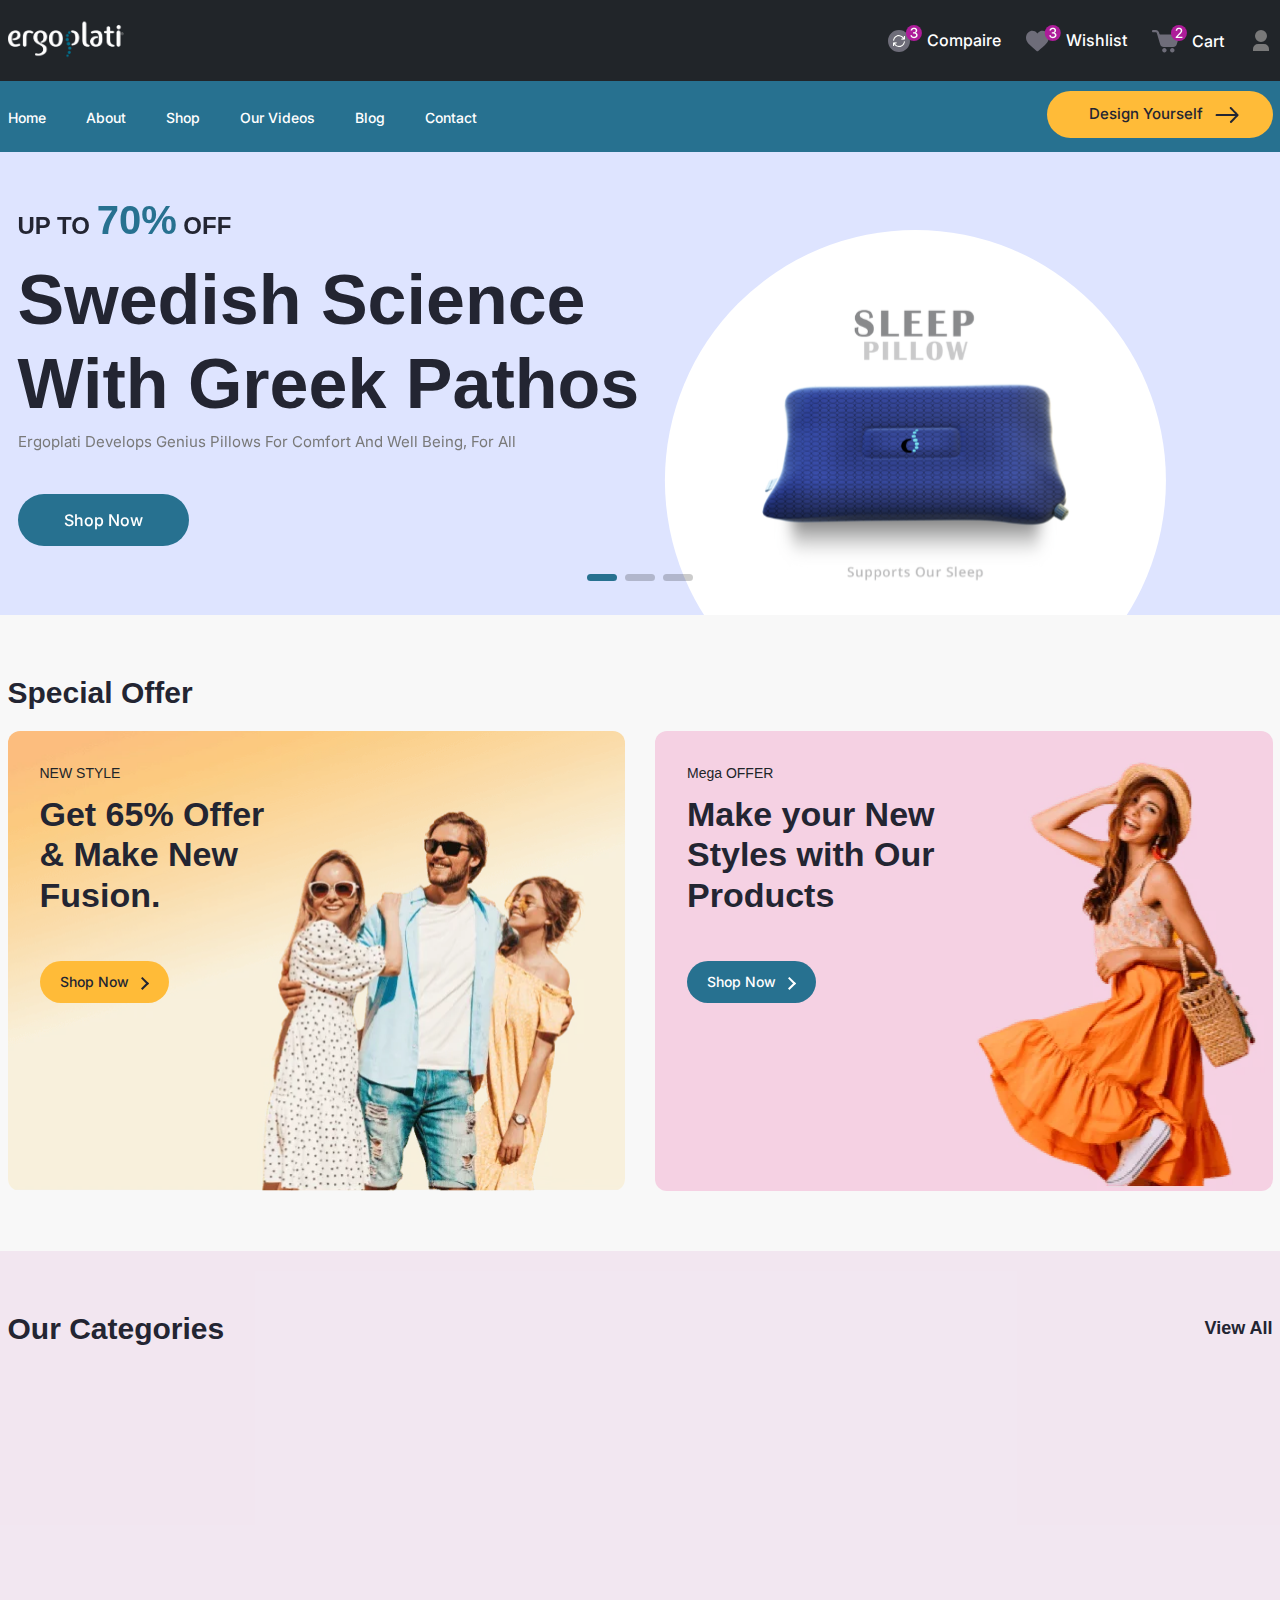
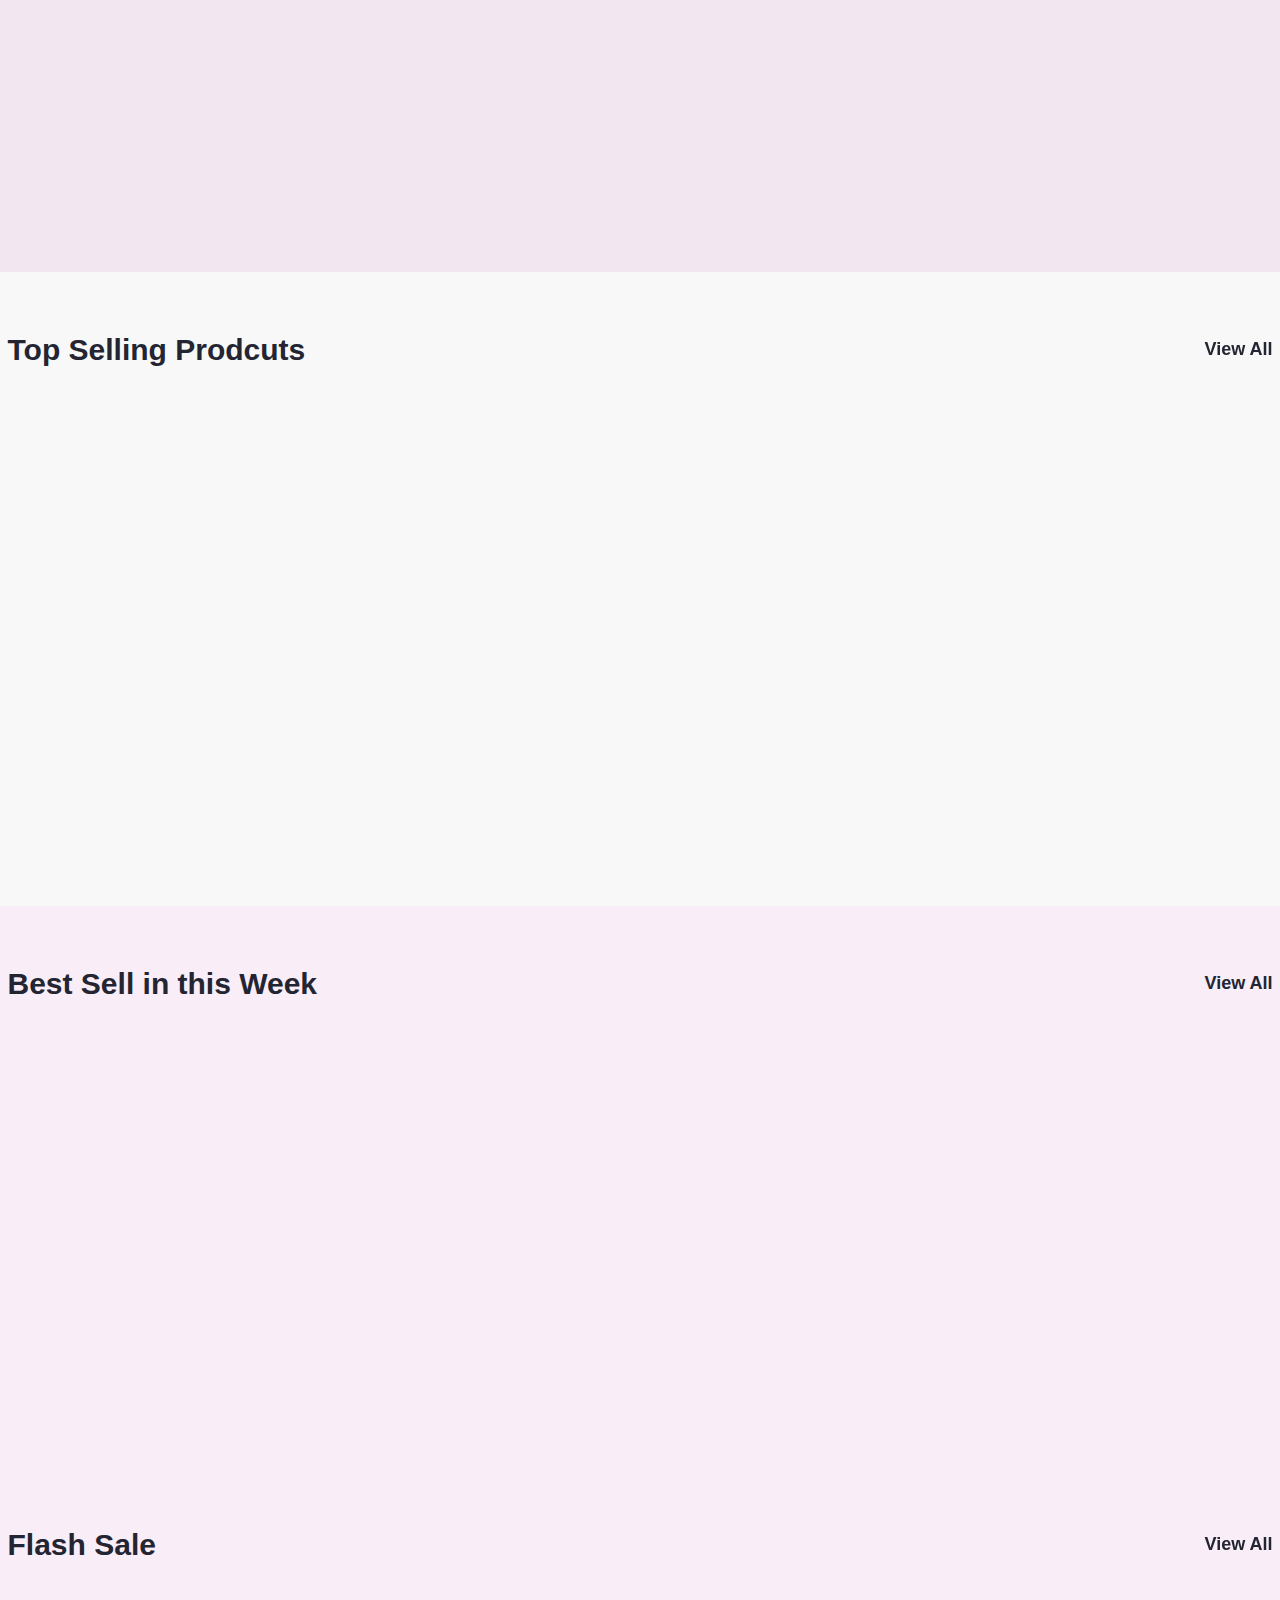
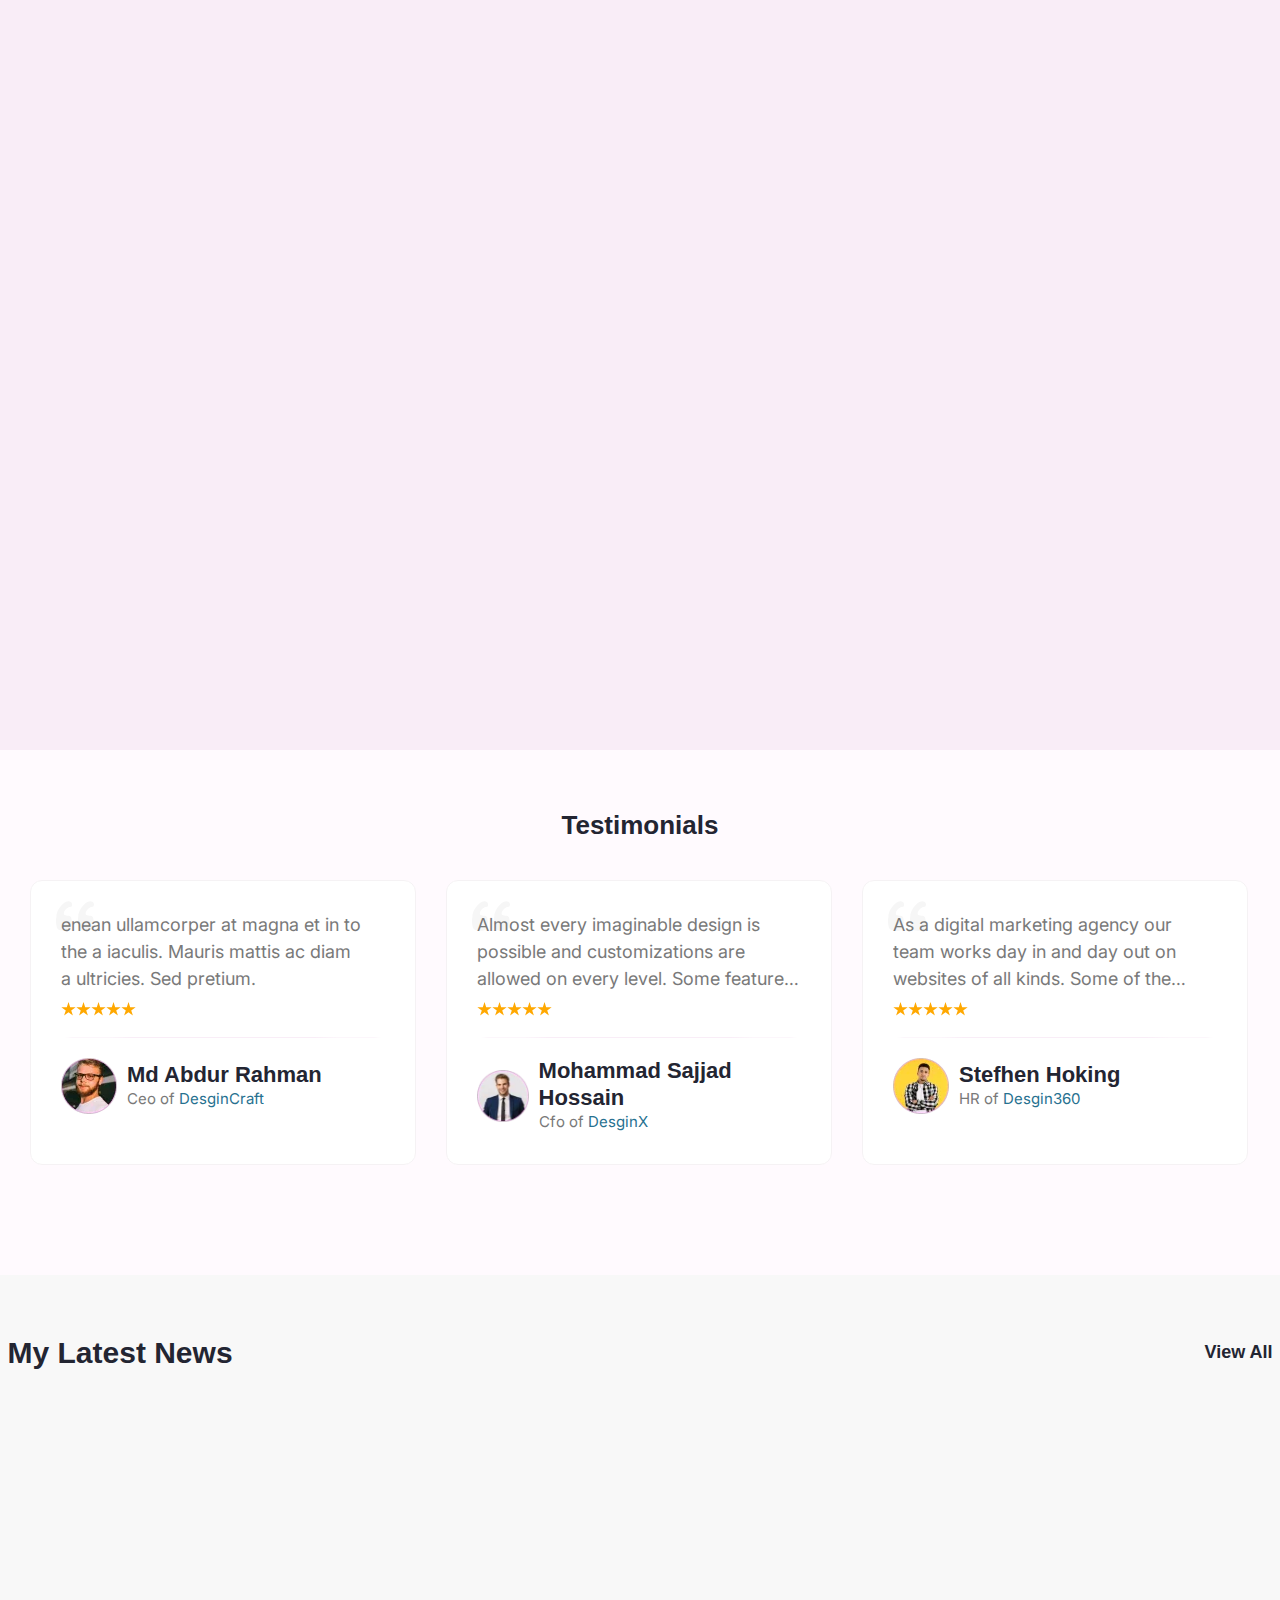
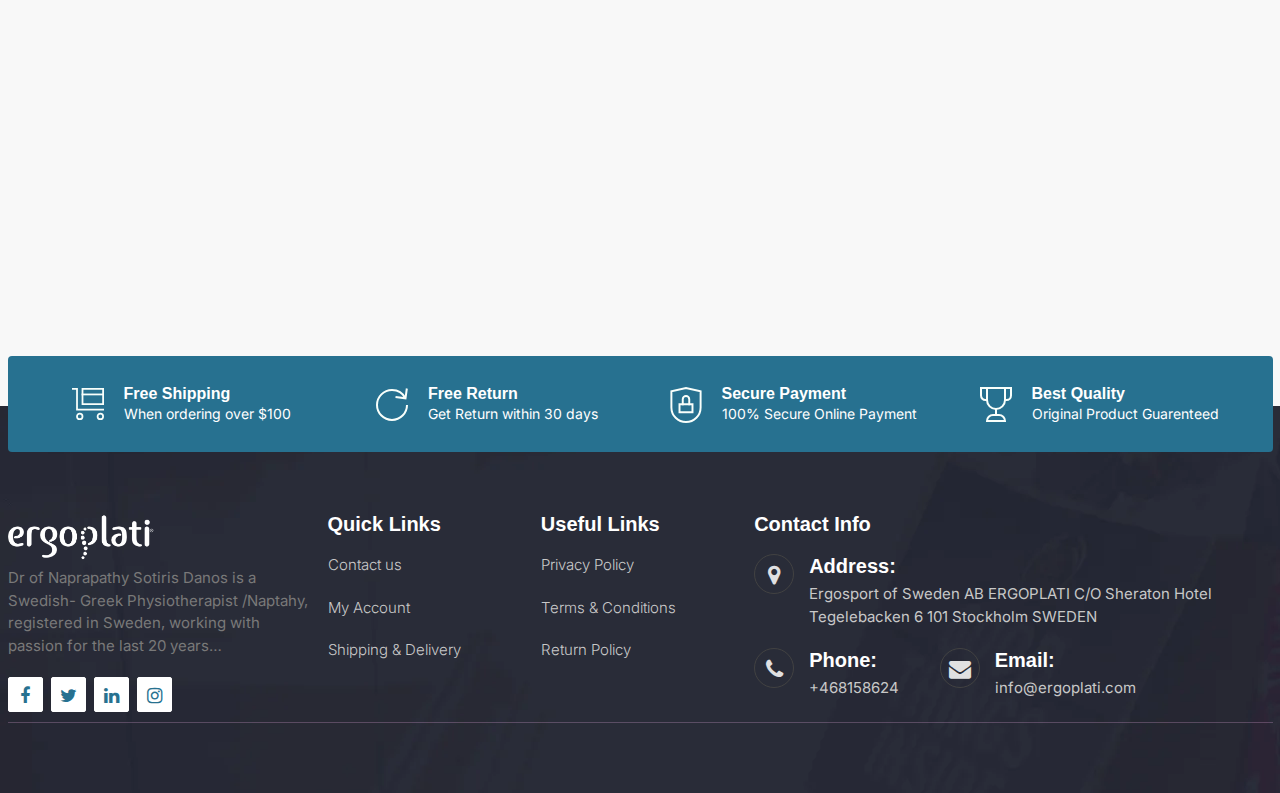
==== index.html @ ab67e292 "project setup" ====
<!doctype html>
<html lang="en">

<head>
    <meta charset="utf-8">
    <meta name="keywords">
    <meta name="viewport" content="width=device-width, initial-scale=1">
    <!-- <link rel="icon" href="assets/images/homepage-one/icon.png"> -->

    <title>Ergoplati</title>
    <link rel="stylesheet" href="https://cdnjs.cloudflare.com/ajax/libs/font-awesome/4.7.0/css/font-awesome.min.css">
    <link rel="stylesheet" href="css/swiper10-bundle.min.css">

    <link rel="stylesheet" href="css/bootstrap-5.3.2.min.css">

    <link rel="stylesheet" href="css/nouislider.min.css">

    <link rel="stylesheet" href="css/aos-3.0.0.css">

    <link rel="stylesheet" href="css/style.css">
</head>

<body>

    <header id="header" class="header">
        <!-- <div class="header-top-section">
            <div class="container">
                <div class="header-top">
                    <div class="header-profile">
                        <a href="javascript:void()"><span>Account</span></a>
                        <a href="order.html"><span>Track Order</span></a>
                        <a href="faq.html"><span>Support</span></a>
                    </div>
                    <div class="header-contact d-none d-lg-block">
                        <a href="#">
                            <span>Need help? Call us:</span>
                            <span class="contact-number">+ 00645 4568</span>
                        </a>
                    </div>
                </div>
            </div>
        </div> -->
        <div class="header-center-section d-none d-lg-block bg-dark">
            <div class="container">
                <div class="header-center">
                    <div class="logo">
                        <a href="index.html">
                            <img src="assets/images/logos/Ergoplati_logo.png" height="40px" alt="logo">
                        </a>
                    </div>
                    <div class="header-cart-items">
                        <div class="header-compaire">
                            <a href="javascript:void()" class="cart-item">
                                <span>
                                    <svg width="34" height="27" viewBox="0 0 34 27" fill="none"
                                        xmlns="../../../www.w3.org/2000/svg.html">
                                        <path
                                            d="M22 16.0094C21.997 22.0881 17.0653 27.007 10.9802 27C4.90444 26.9931 -0.00941233 22.0569 1.3538e-05 15.9688C0.00943941 9.89602 4.95157 4.98663 11.0422 5.00003C17.0961 5.01342 22.003 9.94315 22 16.0094ZM6.16553 15.7812C6.40365 12.6236 8.72192 11.2861 10.5868 11.1993C12.3305 11.1179 14.4529 12.3353 14.7465 13.6143C14.2425 13.6143 13.7459 13.6143 13.2429 13.6143C13.2429 14.0241 13.2429 14.3986 13.2429 14.7975C14.308 14.7975 15.3374 14.8064 16.3668 14.793C16.7805 14.7876 17.0102 14.5291 17.0147 14.1005C17.0221 13.3414 17.0172 12.5824 17.0172 11.8234C17.0172 11.558 17.0172 11.2925 17.0172 11.0311C16.5836 11.0311 16.2165 11.0311 15.7908 11.0311C15.7908 11.6046 15.7908 12.1572 15.7908 12.7937C13.9379 10.0444 10.8447 9.4545 8.48578 10.4824C6.21811 11.4706 4.90792 13.847 5.04682 15.7817C5.40997 15.7812 5.77609 15.7812 6.16553 15.7812ZM15.8191 16.2178C15.7581 17.4576 15.3498 18.547 14.4742 19.4286C13.5976 20.3111 12.5265 20.772 11.2858 20.8008C9.57472 20.8405 7.568 19.6424 7.2495 18.3892C7.75403 18.3892 8.25013 18.3892 8.76012 18.3892C8.76012 17.9809 8.76012 17.6064 8.76012 17.2041C7.68458 17.2041 6.64178 17.1921 5.59997 17.21C5.19962 17.2169 5.00069 17.4839 4.99771 17.9442C4.99176 18.803 4.99573 19.6612 4.99573 20.52C4.99573 20.6698 4.99573 20.8196 4.99573 20.964C5.4318 20.964 5.79692 20.964 6.20224 20.964C6.20224 20.3895 6.20224 19.8418 6.20224 19.1686C7.07984 20.4912 8.16976 21.3465 9.58216 21.7617C11.0184 22.1839 12.4114 22.0494 13.7548 21.4035C15.8191 20.4113 17.0946 18.1466 16.9507 16.2178C16.5861 16.2178 16.2209 16.2178 15.8191 16.2178Z"
                                            fill="#6E6D79" />
                                        <path
                                            d="M6.16568 15.7814C5.77624 15.7814 5.41062 15.7814 5.04648 15.7814C4.90757 13.8471 6.21777 11.4703 8.48543 10.482C10.8444 9.45411 13.9376 10.044 15.7905 12.7934C15.7905 12.1569 15.7905 11.6042 15.7905 11.0307C16.2161 11.0307 16.5833 11.0307 17.0168 11.0307C17.0168 11.2917 17.0168 11.5571 17.0168 11.823C17.0168 12.582 17.0218 13.341 17.0144 14.1001C17.0104 14.5287 16.7802 14.7877 16.3665 14.7926C15.3371 14.8055 14.3076 14.7971 13.2425 14.7971C13.2425 14.3982 13.2425 14.0237 13.2425 13.6139C13.7451 13.6139 14.2417 13.6139 14.7462 13.6139C14.4525 12.3355 12.3302 11.118 10.5864 11.1989C8.72207 11.2862 6.4038 12.6237 6.16568 15.7814Z"
                                            fill="white" />
                                        <path
                                            d="M15.8191 16.2178C16.2209 16.2178 16.5865 16.2178 16.9502 16.2178C17.094 18.1466 15.8186 20.4108 13.7543 21.4035C12.4109 22.0494 11.0178 22.1834 9.58161 21.7617C8.16971 21.3469 7.07978 20.4912 6.20169 19.1686C6.20169 19.8418 6.20169 20.3895 6.20169 20.9639C5.79687 20.9639 5.43125 20.9639 4.99518 20.9639C4.99518 20.8201 4.99518 20.6703 4.99518 20.5199C4.99518 19.6612 4.99121 18.8029 4.99716 17.9442C5.00014 17.4838 5.19907 17.2169 5.59943 17.21C6.64173 17.1916 7.68403 17.204 8.75957 17.204C8.75957 17.6064 8.75957 17.9809 8.75957 18.3892C8.25008 18.3892 7.75348 18.3892 7.24895 18.3892C7.56794 19.6428 9.57466 20.8404 11.2852 20.8007C12.526 20.772 13.597 20.3111 14.4736 19.4285C15.3492 18.547 15.758 17.457 15.8191 16.2178Z"
                                            fill="white" />
                                        <circle cx="25.9322" cy="8" r="8" fill="#AE1C9A" />
                                        <path
                                            d="M26.012 13.1392C25.3292 13.1392 24.7194 13.0215 24.1825 12.7862C23.6488 12.5509 23.2263 12.2244 22.9147 11.8068C22.6065 11.3859 22.4407 10.8987 22.4175 10.3452H23.9786C23.9985 10.6468 24.0996 10.9086 24.2819 11.1307C24.4675 11.3494 24.7094 11.5185 25.0077 11.6378C25.306 11.7571 25.6375 11.8168 26.0021 11.8168C26.4031 11.8168 26.7577 11.7472 27.066 11.608C27.3775 11.4687 27.6211 11.2749 27.7968 11.0263C27.9725 10.7744 28.0603 10.4844 28.0603 10.1562C28.0603 9.81487 27.9725 9.51491 27.7968 9.25639C27.6245 8.99455 27.3709 8.78906 27.0361 8.63991C26.7047 8.49077 26.3037 8.41619 25.833 8.41619H24.9729V7.16335H25.833C26.2109 7.16335 26.5423 7.09541 26.8273 6.95952C27.1157 6.82363 27.3411 6.63471 27.5035 6.39276C27.6659 6.14749 27.7471 5.8608 27.7471 5.53267C27.7471 5.2178 27.6758 4.94437 27.5333 4.71236C27.3941 4.47704 27.1952 4.29309 26.9367 4.16051C26.6815 4.02794 26.3799 3.96165 26.0319 3.96165C25.7004 3.96165 25.3906 4.02296 25.1022 4.1456C24.8172 4.26491 24.5852 4.43726 24.4062 4.66264C24.2272 4.88471 24.1311 5.15151 24.1178 5.46307H22.6313C22.6479 4.91288 22.8103 4.42898 23.1185 4.01136C23.4301 3.59375 23.8411 3.26728 24.3515 3.03196C24.8619 2.79664 25.4287 2.67898 26.0518 2.67898C26.7047 2.67898 27.2682 2.80658 27.7421 3.06179C28.2194 3.31368 28.5873 3.65009 28.8458 4.07102C29.1076 4.49195 29.2369 4.95265 29.2336 5.45312C29.2369 6.0232 29.0778 6.5071 28.7563 6.90483C28.4381 7.30256 28.0139 7.56937 27.4836 7.70526V7.7848C28.1597 7.88755 28.6834 8.15601 29.0546 8.5902C29.4291 9.02438 29.6147 9.56297 29.6114 10.206C29.6147 10.7661 29.459 11.2682 29.1441 11.7124C28.8326 12.1565 28.4067 12.5062 27.8664 12.7614C27.3262 13.0133 26.708 13.1392 26.012 13.1392Z"
                                            fill="#F9FFFB" />
                                    </svg>
                                </span>
                                <span class="cart-text ">
                                    Compaire
                                </span>
                            </a>
                        </div>
                        <div class="header-favourite">
                            <a href="javascript:void()" class="cart-item">
                                <span>
                                    <svg width="35" height="27" viewBox="0 0 35 27" fill="none"
                                        xmlns="../../../www.w3.org/2000/svg.html">
                                        <path
                                            d="M11.4047 8.54989C11.6187 8.30247 11.8069 8.07783 12.0027 7.86001C15.0697 4.45162 20.3879 5.51717 22.1581 9.60443C23.4189 12.5161 22.8485 15.213 20.9965 17.6962C19.6524 19.498 17.95 20.9437 16.2722 22.4108C15.0307 23.4964 13.774 24.5642 12.5246 25.6408C11.6986 26.3523 11.1108 26.3607 10.2924 25.6397C8.05177 23.6657 5.79225 21.7125 3.59029 19.6964C2.35865 18.5686 1.33266 17.2553 0.638823 15.7086C-0.626904 12.8872 0.0324709 9.41204 2.22306 7.41034C4.84011 5.01855 8.81757 5.36918 11.1059 8.19281C11.1968 8.30475 11.2907 8.41404 11.4047 8.54989Z"
                                            fill="#6E6D79" />
                                        <circle cx="26.7662" cy="8" r="8" fill="#AE1C9A" />
                                        <path
                                            d="M26.846 13.1392C26.1632 13.1392 25.5534 13.0215 25.0164 12.7862C24.4828 12.5509 24.0602 12.2244 23.7487 11.8068C23.4404 11.3859 23.2747 10.8987 23.2515 10.3452H24.8126C24.8325 10.6468 24.9336 10.9086 25.1159 11.1307C25.3015 11.3494 25.5434 11.5185 25.8417 11.6378C26.14 11.7571 26.4715 11.8168 26.836 11.8168C27.2371 11.8168 27.5917 11.7472 27.9 11.608C28.2115 11.4687 28.4551 11.2749 28.6308 11.0263C28.8065 10.7744 28.8943 10.4844 28.8943 10.1562C28.8943 9.81487 28.8065 9.51491 28.6308 9.25639C28.4584 8.99455 28.2049 8.78906 27.8701 8.63991C27.5387 8.49077 27.1377 8.41619 26.667 8.41619H25.8069V7.16335H26.667C27.0448 7.16335 27.3763 7.09541 27.6613 6.95952C27.9497 6.82363 28.1751 6.63471 28.3375 6.39276C28.4999 6.14749 28.5811 5.8608 28.5811 5.53267C28.5811 5.2178 28.5098 4.94437 28.3673 4.71236C28.2281 4.47704 28.0292 4.29309 27.7707 4.16051C27.5155 4.02794 27.2139 3.96165 26.8659 3.96165C26.5344 3.96165 26.2245 4.02296 25.9362 4.1456C25.6511 4.26491 25.4191 4.43726 25.2402 4.66264C25.0612 4.88471 24.9651 5.15151 24.9518 5.46307H23.4653C23.4819 4.91288 23.6443 4.42898 23.9525 4.01136C24.2641 3.59375 24.6751 3.26728 25.1855 3.03196C25.6959 2.79664 26.2627 2.67898 26.8858 2.67898C27.5387 2.67898 28.1021 2.80658 28.5761 3.06179C29.0534 3.31368 29.4213 3.65009 29.6798 4.07102C29.9416 4.49195 30.0709 4.95265 30.0676 5.45312C30.0709 6.0232 29.9118 6.5071 29.5903 6.90483C29.2721 7.30256 28.8479 7.56937 28.3176 7.70526V7.7848C28.9937 7.88755 29.5174 8.15601 29.8886 8.5902C30.2631 9.02438 30.4487 9.56297 30.4454 10.206C30.4487 10.7661 30.293 11.2682 29.9781 11.7124C29.6665 12.1565 29.2406 12.5062 28.7004 12.7614C28.1601 13.0133 27.542 13.1392 26.846 13.1392Z"
                                            fill="#F9FFFB" />
                                    </svg>
                                </span>
                                <span class="cart-text">
                                    Wishlist
                                </span>
                            </a>
                        </div>
                        <div class="header-cart">
                            <a href="javascript:void()" class="cart-item">
                                <span>
                                    <svg width="35" height="28" viewBox="0 0 35 28" fill="none"
                                        xmlns="../../../www.w3.org/2000/svg.html">
                                        <path
                                            d="M16.4444 21.897C14.8444 21.897 13.2441 21.8999 11.6441 21.8963C9.79233 21.892 8.65086 21.0273 8.12595 19.2489C7.04294 15.5794 5.95756 11.9107 4.87166 8.24203C4.6362 7.4468 4.37783 7.25412 3.55241 7.25175C2.7786 7.24964 2.00507 7.25754 1.23127 7.24911C0.512247 7.24148 0.0157813 6.79109 0.000242059 6.15064C-0.0160873 5.48281 0.475637 5.01689 1.23232 5.00873C2.11121 4.99952 2.99089 4.99214 3.86951 5.01268C5.36154 5.04769 6.52014 5.93215 6.96393 7.35415C7.14171 7.92378 7.34055 8.49026 7.46382 9.07201C7.54968 9.47713 7.77881 9.49661 8.10566 9.49582C11.8335 9.48897 15.5611 9.49134 19.2889 9.49134C21.0825 9.49134 22.8761 9.48108 24.6694 9.49503C26.0848 9.50608 27.0907 10.4906 27.0156 11.7778C27.0006 12.0363 26.925 12.2958 26.8473 12.5457C26.1317 14.8411 25.4124 17.1351 24.6879 19.4279C24.1851 21.0186 23.0223 21.8826 21.3504 21.8944C19.7151 21.906 18.0797 21.897 16.4444 21.897Z"
                                            fill="#6E6D79" />
                                        <path
                                            d="M12.4012 27.5161C11.167 27.5227 10.1488 26.524 10.1345 25.2928C10.1201 24.0419 11.1528 22.9982 12.3967 23.0066C13.6209 23.0151 14.6422 24.0404 14.6436 25.2623C14.6451 26.4855 13.6261 27.5095 12.4012 27.5161Z"
                                            fill="#6E6D79" />
                                        <path
                                            d="M22.509 25.2393C22.5193 26.4842 21.5393 27.4971 20.3064 27.5155C19.048 27.5342 18.0272 26.525 18.0277 25.2622C18.0279 24.0208 19.0214 23.0161 20.2572 23.0074C21.4877 22.9984 22.4988 24.0006 22.509 25.2393Z"
                                            fill="#6E6D79" />
                                        <circle cx="26.9523" cy="8" r="8" fill="#AE1C9A" />
                                        <path
                                            d="M23.7061 13V11.8864L27.1514 8.31676C27.5193 7.92898 27.8226 7.58925 28.0612 7.29759C28.3032 7.0026 28.4838 6.72254 28.6031 6.45739C28.7225 6.19223 28.7821 5.91051 28.7821 5.61222C28.7821 5.27415 28.7026 4.98248 28.5435 4.73722C28.3844 4.48864 28.1673 4.29806 27.8922 4.16548C27.6171 4.02959 27.3072 3.96165 26.9625 3.96165C26.5979 3.96165 26.2797 4.03622 26.008 4.18537C25.7362 4.33452 25.5274 4.54498 25.3815 4.81676C25.2357 5.08854 25.1628 5.40672 25.1628 5.77131H23.6962C23.6962 5.15151 23.8387 4.60961 24.1237 4.1456C24.4088 3.68158 24.7999 3.32197 25.297 3.06676C25.7942 2.80824 26.3593 2.67898 26.9923 2.67898C27.632 2.67898 28.1955 2.80658 28.6827 3.06179C29.1732 3.31368 29.556 3.65838 29.8311 4.09588C30.1062 4.53007 30.2438 5.0206 30.2438 5.56747C30.2438 5.94531 30.1725 6.31487 30.03 6.67614C29.8908 7.0374 29.6472 7.4401 29.2992 7.88423C28.9511 8.32505 28.4672 8.86032 27.8475 9.49006L25.824 11.608V11.6825H30.4078V13H23.7061Z"
                                            fill="#F9FFFB" />
                                    </svg>
                                </span>
                                <span class="cart-text">
                                    Cart
                                </span>
                            </a>
                            <div class="cart-submenu">
                                <div class="cart-wrapper-item">
                                    <div class="wrapper">
                                        <div class="wrapper-item">
                                            <div class="wrapper-img">
                                                <img src="assets/images/homepage-one/product-img/product-img-1.webp"
                                                    alt="img">
                                            </div>
                                            <div class="wrapper-content">
                                                <h5 class="wrapper-title">Classic Design Skart</h5>
                                                <div class="price">
                                                    <p class="new-price">$20.00</p>
                                                </div>
                                            </div>
                                        </div>
                                        <span class="close-btn">
                                            <svg viewBox="0 0 10 10" fill="none" class="fill-current"
                                                xmlns="../../../www.w3.org/2000/svg.html">
                                                <path
                                                    d="M9.7 0.3C9.3 -0.1 8.7 -0.1 8.3 0.3L5 3.6L1.7 0.3C1.3 -0.1 0.7 -0.1 0.3 0.3C-0.1 0.7 -0.1 1.3 0.3 1.7L3.6 5L0.3 8.3C-0.1 8.7 -0.1 9.3 0.3 9.7C0.7 10.1 1.3 10.1 1.7 9.7L5 6.4L8.3 9.7C8.7 10.1 9.3 10.1 9.7 9.7C10.1 9.3 10.1 8.7 9.7 8.3L6.4 5L9.7 1.7C10.1 1.3 10.1 0.7 9.7 0.3Z">
                                                </path>
                                            </svg>
                                        </span>
                                    </div>
                                    <div class="wrapper">
                                        <div class="wrapper-item">
                                            <div class="wrapper-img">
                                                <img src="assets/images/homepage-one/product-img/product-img-2.webp"
                                                    alt="img">
                                            </div>
                                            <div class="wrapper-content">
                                                <h5 class="wrapper-title">Black Suit</h5>
                                                <div class="price">
                                                    <p class="new-price">$10.00</p>
                                                </div>
                                            </div>
                                        </div>
                                        <span class="close-btn">
                                            <svg viewBox="0 0 10 10" fill="none" class="fill-current"
                                                xmlns="../../../www.w3.org/2000/svg.html">
                                                <path
                                                    d="M9.7 0.3C9.3 -0.1 8.7 -0.1 8.3 0.3L5 3.6L1.7 0.3C1.3 -0.1 0.7 -0.1 0.3 0.3C-0.1 0.7 -0.1 1.3 0.3 1.7L3.6 5L0.3 8.3C-0.1 8.7 -0.1 9.3 0.3 9.7C0.7 10.1 1.3 10.1 1.7 9.7L5 6.4L8.3 9.7C8.7 10.1 9.3 10.1 9.7 9.7C10.1 9.3 10.1 8.7 9.7 8.3L6.4 5L9.7 1.7C10.1 1.3 10.1 0.7 9.7 0.3Z">
                                                </path>
                                            </svg>
                                        </span>
                                    </div>
                                    <div class="wrapper">
                                        <div class="wrapper-item">
                                            <div class="wrapper-img">
                                                <img src="assets/images/homepage-one/product-img/product-img-3.webp"
                                                    alt="img">
                                            </div>
                                            <div class="wrapper-content">
                                                <h5 class="wrapper-title">Blue Party Dress</h5>
                                                <div class="price">
                                                    <p class="new-price">$15.00</p>
                                                </div>
                                            </div>
                                        </div>
                                        <span class="close-btn">
                                            <svg viewBox="0 0 10 10" fill="none" class="fill-current"
                                                xmlns="../../../www.w3.org/2000/svg.html">
                                                <path
                                                    d="M9.7 0.3C9.3 -0.1 8.7 -0.1 8.3 0.3L5 3.6L1.7 0.3C1.3 -0.1 0.7 -0.1 0.3 0.3C-0.1 0.7 -0.1 1.3 0.3 1.7L3.6 5L0.3 8.3C-0.1 8.7 -0.1 9.3 0.3 9.7C0.7 10.1 1.3 10.1 1.7 9.7L5 6.4L8.3 9.7C8.7 10.1 9.3 10.1 9.7 9.7C10.1 9.3 10.1 8.7 9.7 8.3L6.4 5L9.7 1.7C10.1 1.3 10.1 0.7 9.7 0.3Z">
                                                </path>
                                            </svg>
                                        </span>
                                    </div>
                                    <div class="wrapper">
                                        <div class="wrapper-item">
                                            <div class="wrapper-img">
                                                <img src="assets/images/homepage-one/product-img/product-img-4.webp"
                                                    alt="img">
                                            </div>
                                            <div class="wrapper-content">
                                                <h5 class="wrapper-title">Classic Red Dress</h5>
                                                <div class="price">
                                                    <p class="new-price">$18.00</p>
                                                </div>
                                            </div>
                                        </div>
                                        <span class="close-btn">
                                            <svg viewBox="0 0 10 10" fill="none" class="fill-current"
                                                xmlns="../../../www.w3.org/2000/svg.html">
                                                <path
                                                    d="M9.7 0.3C9.3 -0.1 8.7 -0.1 8.3 0.3L5 3.6L1.7 0.3C1.3 -0.1 0.7 -0.1 0.3 0.3C-0.1 0.7 -0.1 1.3 0.3 1.7L3.6 5L0.3 8.3C-0.1 8.7 -0.1 9.3 0.3 9.7C0.7 10.1 1.3 10.1 1.7 9.7L5 6.4L8.3 9.7C8.7 10.1 9.3 10.1 9.7 9.7C10.1 9.3 10.1 8.7 9.7 8.3L6.4 5L9.7 1.7C10.1 1.3 10.1 0.7 9.7 0.3Z">
                                                </path>
                                            </svg>
                                        </span>
                                    </div>
                                </div>
                                <div class="cart-wrapper-section">
                                    <div class="wrapper-line"></div>
                                    <div class="wrapper-subtotal">
                                        <h5 class="wrapper-title">Subtotal</h5>
                                        <h5 class="wrapper-title">$60</h5>
                                    </div>
                                    <div class="cart-btn">
                                        <a href="javascript:void()" class="shop-btn view-btn">View Cart</a>
                                        <a href="javascript:void()" class="shop-btn checkout-btn">Checkout Now</a>
                                    </div>
                                </div>
                            </div>
                        </div>
                        <div class="header-user">
                            <a href="javascript:void()">
                                <span>
                                    <svg xmlns="http://www.w3.org/2000/svg" viewBox="0 0 24 24" width="24" height="24"
                                        class="fill-current">
                                        <path fill="none" d="M0 0h24v24H0z"></path>
                                        <path
                                            d="M20 22H4v-2a5 5 0 0 1 5-5h6a5 5 0 0 1 5 5v2zm-8-9a6 6 0 1 1 0-12 6 6 0 0 1 0 12z">
                                        </path>
                                    </svg>
                                </span>
                            </a>
                        </div>
                    </div>
                </div>
            </div>
        </div>
        <nav class="mobile-menu d-block d-lg-none">
            <div class="mobile-menu-header d-flex justify-content-between align-items-center">
                <button class="btn" type="button" data-bs-toggle="offcanvas" data-bs-target="#offcanvasWithBothOptions"
                    aria-controls="offcanvasWithBothOptions">
                    <span>
                        <svg width="14" height="9" viewBox="0 0 14 9" fill="none"
                            xmlns="../../../www.w3.org/2000/svg.html">
                            <rect width="14" height="1" fill="#1D1D1D" />
                            <rect y="8" width="14" height="1" fill="#1D1D1D" />
                            <rect y="4" width="10" height="1" fill="#1D1D1D" />
                        </svg>
                    </span>
                </button>
                <a href="index.html" class="mobile-header-logo">
                    <img src="assets/images/logos/logo.webp" alt="logo">
                </a>
                <a href="javascript:void()" class="header-cart cart-item">
                    <span>
                        <svg width="35" height="28" viewBox="0 0 35 28" fill="none"
                            xmlns="../../../www.w3.org/2000/svg.html">
                            <path
                                d="M16.4444 21.897C14.8444 21.897 13.2441 21.8999 11.6441 21.8963C9.79233 21.892 8.65086 21.0273 8.12595 19.2489C7.04294 15.5794 5.95756 11.9107 4.87166 8.24203C4.6362 7.4468 4.37783 7.25412 3.55241 7.25175C2.7786 7.24964 2.00507 7.25754 1.23127 7.24911C0.512247 7.24148 0.0157813 6.79109 0.000242059 6.15064C-0.0160873 5.48281 0.475637 5.01689 1.23232 5.00873C2.11121 4.99952 2.99089 4.99214 3.86951 5.01268C5.36154 5.04769 6.52014 5.93215 6.96393 7.35415C7.14171 7.92378 7.34055 8.49026 7.46382 9.07201C7.54968 9.47713 7.77881 9.49661 8.10566 9.49582C11.8335 9.48897 15.5611 9.49134 19.2889 9.49134C21.0825 9.49134 22.8761 9.48108 24.6694 9.49503C26.0848 9.50608 27.0907 10.4906 27.0156 11.7778C27.0006 12.0363 26.925 12.2958 26.8473 12.5457C26.1317 14.8411 25.4124 17.1351 24.6879 19.4279C24.1851 21.0186 23.0223 21.8826 21.3504 21.8944C19.7151 21.906 18.0797 21.897 16.4444 21.897Z"
                                fill="#6E6D79" />
                            <path
                                d="M12.4012 27.5161C11.167 27.5227 10.1488 26.524 10.1345 25.2928C10.1201 24.0419 11.1528 22.9982 12.3967 23.0066C13.6209 23.0151 14.6422 24.0404 14.6436 25.2623C14.6451 26.4855 13.6261 27.5095 12.4012 27.5161Z"
                                fill="#6E6D79" />
                            <path
                                d="M22.509 25.2393C22.5193 26.4842 21.5393 27.4971 20.3064 27.5155C19.048 27.5342 18.0272 26.525 18.0277 25.2622C18.0279 24.0208 19.0214 23.0161 20.2572 23.0074C21.4877 22.9984 22.4988 24.0006 22.509 25.2393Z"
                                fill="#6E6D79" />
                            <circle cx="26.9523" cy="8" r="8" fill="#AE1C9A" />
                            <path
                                d="M23.7061 13V11.8864L27.1514 8.31676C27.5193 7.92898 27.8226 7.58925 28.0612 7.29759C28.3032 7.0026 28.4838 6.72254 28.6031 6.45739C28.7225 6.19223 28.7821 5.91051 28.7821 5.61222C28.7821 5.27415 28.7026 4.98248 28.5435 4.73722C28.3844 4.48864 28.1673 4.29806 27.8922 4.16548C27.6171 4.02959 27.3072 3.96165 26.9625 3.96165C26.5979 3.96165 26.2797 4.03622 26.008 4.18537C25.7362 4.33452 25.5274 4.54498 25.3815 4.81676C25.2357 5.08854 25.1628 5.40672 25.1628 5.77131H23.6962C23.6962 5.15151 23.8387 4.60961 24.1237 4.1456C24.4088 3.68158 24.7999 3.32197 25.297 3.06676C25.7942 2.80824 26.3593 2.67898 26.9923 2.67898C27.632 2.67898 28.1955 2.80658 28.6827 3.06179C29.1732 3.31368 29.556 3.65838 29.8311 4.09588C30.1062 4.53007 30.2438 5.0206 30.2438 5.56747C30.2438 5.94531 30.1725 6.31487 30.03 6.67614C29.8908 7.0374 29.6472 7.4401 29.2992 7.88423C28.9511 8.32505 28.4672 8.86032 27.8475 9.49006L25.824 11.608V11.6825H30.4078V13H23.7061Z"
                                fill="#F9FFFB" />
                        </svg>
                    </span>
                </a>
            </div>
            <div class="offcanvas offcanvas-start" data-bs-scroll="true" tabindex="-1" id="offcanvasWithBothOptions">
                <div class="offcanvas-body">
                    <div class="header-top">
                        <div class="header-cart ">
                            <div class="header-compaire">
                                <a href="javascript:void()" class="cart-item">
                                    <span>
                                        <svg width="34" height="27" viewBox="0 0 34 27" fill="none"
                                            xmlns="../../../www.w3.org/2000/svg.html">
                                            <path
                                                d="M22 16.0094C21.997 22.0881 17.0653 27.007 10.9802 27C4.90444 26.9931 -0.00941233 22.0569 1.3538e-05 15.9688C0.00943941 9.89602 4.95157 4.98663 11.0422 5.00003C17.0961 5.01342 22.003 9.94315 22 16.0094ZM6.16553 15.7812C6.40365 12.6236 8.72192 11.2861 10.5868 11.1993C12.3305 11.1179 14.4529 12.3353 14.7465 13.6143C14.2425 13.6143 13.7459 13.6143 13.2429 13.6143C13.2429 14.0241 13.2429 14.3986 13.2429 14.7975C14.308 14.7975 15.3374 14.8064 16.3668 14.793C16.7805 14.7876 17.0102 14.5291 17.0147 14.1005C17.0221 13.3414 17.0172 12.5824 17.0172 11.8234C17.0172 11.558 17.0172 11.2925 17.0172 11.0311C16.5836 11.0311 16.2165 11.0311 15.7908 11.0311C15.7908 11.6046 15.7908 12.1572 15.7908 12.7937C13.9379 10.0444 10.8447 9.4545 8.48578 10.4824C6.21811 11.4706 4.90792 13.847 5.04682 15.7817C5.40997 15.7812 5.77609 15.7812 6.16553 15.7812ZM15.8191 16.2178C15.7581 17.4576 15.3498 18.547 14.4742 19.4286C13.5976 20.3111 12.5265 20.772 11.2858 20.8008C9.57472 20.8405 7.568 19.6424 7.2495 18.3892C7.75403 18.3892 8.25013 18.3892 8.76012 18.3892C8.76012 17.9809 8.76012 17.6064 8.76012 17.2041C7.68458 17.2041 6.64178 17.1921 5.59997 17.21C5.19962 17.2169 5.00069 17.4839 4.99771 17.9442C4.99176 18.803 4.99573 19.6612 4.99573 20.52C4.99573 20.6698 4.99573 20.8196 4.99573 20.964C5.4318 20.964 5.79692 20.964 6.20224 20.964C6.20224 20.3895 6.20224 19.8418 6.20224 19.1686C7.07984 20.4912 8.16976 21.3465 9.58216 21.7617C11.0184 22.1839 12.4114 22.0494 13.7548 21.4035C15.8191 20.4113 17.0946 18.1466 16.9507 16.2178C16.5861 16.2178 16.2209 16.2178 15.8191 16.2178Z"
                                                fill="#6E6D79" />
                                            <path
                                                d="M6.16568 15.7814C5.77624 15.7814 5.41062 15.7814 5.04648 15.7814C4.90757 13.8471 6.21777 11.4703 8.48543 10.482C10.8444 9.45411 13.9376 10.044 15.7905 12.7934C15.7905 12.1569 15.7905 11.6042 15.7905 11.0307C16.2161 11.0307 16.5833 11.0307 17.0168 11.0307C17.0168 11.2917 17.0168 11.5571 17.0168 11.823C17.0168 12.582 17.0218 13.341 17.0144 14.1001C17.0104 14.5287 16.7802 14.7877 16.3665 14.7926C15.3371 14.8055 14.3076 14.7971 13.2425 14.7971C13.2425 14.3982 13.2425 14.0237 13.2425 13.6139C13.7451 13.6139 14.2417 13.6139 14.7462 13.6139C14.4525 12.3355 12.3302 11.118 10.5864 11.1989C8.72207 11.2862 6.4038 12.6237 6.16568 15.7814Z"
                                                fill="white" />
                                            <path
                                                d="M15.8191 16.2178C16.2209 16.2178 16.5865 16.2178 16.9502 16.2178C17.094 18.1466 15.8186 20.4108 13.7543 21.4035C12.4109 22.0494 11.0178 22.1834 9.58161 21.7617C8.16971 21.3469 7.07978 20.4912 6.20169 19.1686C6.20169 19.8418 6.20169 20.3895 6.20169 20.9639C5.79687 20.9639 5.43125 20.9639 4.99518 20.9639C4.99518 20.8201 4.99518 20.6703 4.99518 20.5199C4.99518 19.6612 4.99121 18.8029 4.99716 17.9442C5.00014 17.4838 5.19907 17.2169 5.59943 17.21C6.64173 17.1916 7.68403 17.204 8.75957 17.204C8.75957 17.6064 8.75957 17.9809 8.75957 18.3892C8.25008 18.3892 7.75348 18.3892 7.24895 18.3892C7.56794 19.6428 9.57466 20.8404 11.2852 20.8007C12.526 20.772 13.597 20.3111 14.4736 19.4285C15.3492 18.547 15.758 17.457 15.8191 16.2178Z"
                                                fill="white" />
                                            <circle cx="25.9322" cy="8" r="8" fill="#AE1C9A" />
                                            <path
                                                d="M26.012 13.1392C25.3292 13.1392 24.7194 13.0215 24.1825 12.7862C23.6488 12.5509 23.2263 12.2244 22.9147 11.8068C22.6065 11.3859 22.4407 10.8987 22.4175 10.3452H23.9786C23.9985 10.6468 24.0996 10.9086 24.2819 11.1307C24.4675 11.3494 24.7094 11.5185 25.0077 11.6378C25.306 11.7571 25.6375 11.8168 26.0021 11.8168C26.4031 11.8168 26.7577 11.7472 27.066 11.608C27.3775 11.4687 27.6211 11.2749 27.7968 11.0263C27.9725 10.7744 28.0603 10.4844 28.0603 10.1562C28.0603 9.81487 27.9725 9.51491 27.7968 9.25639C27.6245 8.99455 27.3709 8.78906 27.0361 8.63991C26.7047 8.49077 26.3037 8.41619 25.833 8.41619H24.9729V7.16335H25.833C26.2109 7.16335 26.5423 7.09541 26.8273 6.95952C27.1157 6.82363 27.3411 6.63471 27.5035 6.39276C27.6659 6.14749 27.7471 5.8608 27.7471 5.53267C27.7471 5.2178 27.6758 4.94437 27.5333 4.71236C27.3941 4.47704 27.1952 4.29309 26.9367 4.16051C26.6815 4.02794 26.3799 3.96165 26.0319 3.96165C25.7004 3.96165 25.3906 4.02296 25.1022 4.1456C24.8172 4.26491 24.5852 4.43726 24.4062 4.66264C24.2272 4.88471 24.1311 5.15151 24.1178 5.46307H22.6313C22.6479 4.91288 22.8103 4.42898 23.1185 4.01136C23.4301 3.59375 23.8411 3.26728 24.3515 3.03196C24.8619 2.79664 25.4287 2.67898 26.0518 2.67898C26.7047 2.67898 27.2682 2.80658 27.7421 3.06179C28.2194 3.31368 28.5873 3.65009 28.8458 4.07102C29.1076 4.49195 29.2369 4.95265 29.2336 5.45312C29.2369 6.0232 29.0778 6.5071 28.7563 6.90483C28.4381 7.30256 28.0139 7.56937 27.4836 7.70526V7.7848C28.1597 7.88755 28.6834 8.15601 29.0546 8.5902C29.4291 9.02438 29.6147 9.56297 29.6114 10.206C29.6147 10.7661 29.459 11.2682 29.1441 11.7124C28.8326 12.1565 28.4067 12.5062 27.8664 12.7614C27.3262 13.0133 26.708 13.1392 26.012 13.1392Z"
                                                fill="#F9FFFB" />
                                        </svg>
                                    </span>
                                </a>
                            </div>
                            <div class="header-favourite">
                                <a href="javascript:void()" class="cart-item">
                                    <span>
                                        <svg width="35" height="27" viewBox="0 0 35 27" fill="none"
                                            xmlns="../../../www.w3.org/2000/svg.html">
                                            <path
                                                d="M11.4047 8.54989C11.6187 8.30247 11.8069 8.07783 12.0027 7.86001C15.0697 4.45162 20.3879 5.51717 22.1581 9.60443C23.4189 12.5161 22.8485 15.213 20.9965 17.6962C19.6524 19.498 17.95 20.9437 16.2722 22.4108C15.0307 23.4964 13.774 24.5642 12.5246 25.6408C11.6986 26.3523 11.1108 26.3607 10.2924 25.6397C8.05177 23.6657 5.79225 21.7125 3.59029 19.6964C2.35865 18.5686 1.33266 17.2553 0.638823 15.7086C-0.626904 12.8872 0.0324709 9.41204 2.22306 7.41034C4.84011 5.01855 8.81757 5.36918 11.1059 8.19281C11.1968 8.30475 11.2907 8.41404 11.4047 8.54989Z"
                                                fill="#6E6D79" />
                                            <circle cx="26.7662" cy="8" r="8" fill="#AE1C9A" />
                                            <path
                                                d="M26.846 13.1392C26.1632 13.1392 25.5534 13.0215 25.0164 12.7862C24.4828 12.5509 24.0602 12.2244 23.7487 11.8068C23.4404 11.3859 23.2747 10.8987 23.2515 10.3452H24.8126C24.8325 10.6468 24.9336 10.9086 25.1159 11.1307C25.3015 11.3494 25.5434 11.5185 25.8417 11.6378C26.14 11.7571 26.4715 11.8168 26.836 11.8168C27.2371 11.8168 27.5917 11.7472 27.9 11.608C28.2115 11.4687 28.4551 11.2749 28.6308 11.0263C28.8065 10.7744 28.8943 10.4844 28.8943 10.1562C28.8943 9.81487 28.8065 9.51491 28.6308 9.25639C28.4584 8.99455 28.2049 8.78906 27.8701 8.63991C27.5387 8.49077 27.1377 8.41619 26.667 8.41619H25.8069V7.16335H26.667C27.0448 7.16335 27.3763 7.09541 27.6613 6.95952C27.9497 6.82363 28.1751 6.63471 28.3375 6.39276C28.4999 6.14749 28.5811 5.8608 28.5811 5.53267C28.5811 5.2178 28.5098 4.94437 28.3673 4.71236C28.2281 4.47704 28.0292 4.29309 27.7707 4.16051C27.5155 4.02794 27.2139 3.96165 26.8659 3.96165C26.5344 3.96165 26.2245 4.02296 25.9362 4.1456C25.6511 4.26491 25.4191 4.43726 25.2402 4.66264C25.0612 4.88471 24.9651 5.15151 24.9518 5.46307H23.4653C23.4819 4.91288 23.6443 4.42898 23.9525 4.01136C24.2641 3.59375 24.6751 3.26728 25.1855 3.03196C25.6959 2.79664 26.2627 2.67898 26.8858 2.67898C27.5387 2.67898 28.1021 2.80658 28.5761 3.06179C29.0534 3.31368 29.4213 3.65009 29.6798 4.07102C29.9416 4.49195 30.0709 4.95265 30.0676 5.45312C30.0709 6.0232 29.9118 6.5071 29.5903 6.90483C29.2721 7.30256 28.8479 7.56937 28.3176 7.70526V7.7848C28.9937 7.88755 29.5174 8.15601 29.8886 8.5902C30.2631 9.02438 30.4487 9.56297 30.4454 10.206C30.4487 10.7661 30.293 11.2682 29.9781 11.7124C29.6665 12.1565 29.2406 12.5062 28.7004 12.7614C28.1601 13.0133 27.542 13.1392 26.846 13.1392Z"
                                                fill="#F9FFFB" />
                                        </svg>
                                    </span>
                                </a>
                            </div>
                        </div>
                        <div class="shop-btn">
                            <button type="button" class="btn-close" data-bs-dismiss="offcanvas" aria-label="Close">
                            </button>
                        </div>
                    </div>
                    <div class="header-input">
                        <input type="text" placeholder="Search....">
                        <span>
                            <svg width="22" height="22" viewBox="0 0 22 22" fill="none"
                                xmlns="../../../www.w3.org/2000/svg.html">
                                <path
                                    d="M13.9708 16.4151C12.5227 17.4021 10.9758 17.9723 9.27353 18.0062C5.58462 18.0802 2.75802 16.483 1.05056 13.1945C-1.76315 7.77253 1.33485 1.37571 7.25086 0.167548C12.2281 -0.848249 17.2053 2.87895 17.7198 7.98579C17.9182 9.95558 17.5566 11.7939 16.5852 13.5061C16.4512 13.742 16.483 13.8725 16.6651 14.0553C18.2412 15.6386 19.8112 17.2272 21.3735 18.8244C22.1826 19.6513 22.2058 20.7559 21.456 21.4932C20.7697 22.1678 19.7047 22.1747 18.9764 21.4793C18.3623 20.8917 17.7774 20.2737 17.1796 19.6688C16.118 18.5929 15.0564 17.5153 13.9708 16.4151ZM2.89545 9.0364C2.91692 12.4172 5.59664 15.1164 8.91967 15.1042C12.2384 15.092 14.9138 12.3493 14.8889 8.98505C14.864 5.63213 12.1826 2.92508 8.89047 2.92857C5.58204 2.93118 2.87397 5.68958 2.89545 9.0364Z"
                                    fill="black"></path>
                            </svg>
                        </span>
                    </div>
                    <div class="category-dropdown">
                        <ul class="category-list">
                            <li class="category-list-item">
                                <a href="javascript:void()">
                                    <div class="dropdown-item d-flex justify-content-between align-items-center">
                                        <div class="dropdown-list-item d-flex">
                                            <span class="dropdown-img">
                                                <img src="assets/images/homepage-one/category-img/dresses.webp"
                                                    alt="dress">
                                            </span>
                                            <span class="dropdown-text">
                                                Dresses
                                            </span>
                                        </div>
                                        <div class="drop-down-list-icon">
                                            <span>
                                                <svg width="6" height="9" viewBox="0 0 6 9" fill="none"
                                                    xmlns="../../../www.w3.org/2000/svg.html">
                                                    <rect x="1.5" y="0.818359" width="5.78538" height="1.28564"
                                                        transform="rotate(45 1.5 0.818359)" />
                                                    <rect x="5.58984" y="4.90918" width="5.78538" height="1.28564"
                                                        transform="rotate(135 5.58984 4.90918)" />
                                                </svg>
                                            </span>
                                        </div>
                                    </div>
                                </a>
                            </li>
                            <li class="category-list-item">
                                <a href="javascript:void()">
                                    <div class="dropdown-item d-flex justify-content-between align-items-center">
                                        <div class="dropdown-list-item d-flex">
                                            <span class="dropdown-img">
                                                <img src="assets/images/homepage-one/category-img/bags.webp" alt="Bags">
                                            </span>
                                            <span class="dropdown-text">
                                                Bags
                                            </span>
                                        </div>
                                        <div class="drop-down-list-icon">
                                            <span>
                                                <svg width="6" height="9" viewBox="0 0 6 9" fill="none"
                                                    xmlns="../../../www.w3.org/2000/svg.html">
                                                    <rect x="1.5" y="0.818359" width="5.78538" height="1.28564"
                                                        transform="rotate(45 1.5 0.818359)" />
                                                    <rect x="5.58984" y="4.90918" width="5.78538" height="1.28564"
                                                        transform="rotate(135 5.58984 4.90918)" />
                                                </svg>
                                            </span>
                                        </div>
                                    </div>
                                </a>
                            </li>
                            <li class="category-list-item">
                                <a href="javascript:void()">
                                    <div class="dropdown-item d-flex justify-content-between align-items-center">
                                        <div class="dropdown-list-item d-flex">
                                            <span class="dropdown-img">
                                                <img src="assets/images/homepage-one/category-img/sweaters.webp"
                                                    alt="sweaters">
                                            </span>
                                            <span class="dropdown-text">
                                                Sweaters
                                            </span>
                                        </div>
                                        <div class="drop-down-list-icon">
                                            <span>
                                                <svg width="6" height="9" viewBox="0 0 6 9" fill="none"
                                                    xmlns="../../../www.w3.org/2000/svg.html">
                                                    <rect x="1.5" y="0.818359" width="5.78538" height="1.28564"
                                                        transform="rotate(45 1.5 0.818359)" />
                                                    <rect x="5.58984" y="4.90918" width="5.78538" height="1.28564"
                                                        transform="rotate(135 5.58984 4.90918)" />
                                                </svg>
                                            </span>
                                        </div>
                                    </div>
                                </a>
                            </li>
                            <li class="category-list-item">
                                <a href="javascript:void()">
                                    <div class="dropdown-item d-flex justify-content-between align-items-center">
                                        <div class="dropdown-list-item d-flex">
                                            <span class="dropdown-img">
                                                <img src="assets/images/homepage-one/category-img/shoes.webp"
                                                    alt="sweaters">
                                            </span>
                                            <span class="dropdown-text">
                                                Boots
                                            </span>
                                        </div>
                                        <div class="drop-down-list-icon">
                                            <span>
                                                <svg width="6" height="9" viewBox="0 0 6 9" fill="none"
                                                    xmlns="../../../www.w3.org/2000/svg.html">
                                                    <rect x="1.5" y="0.818359" width="5.78538" height="1.28564"
                                                        transform="rotate(45 1.5 0.818359)" />
                                                    <rect x="5.58984" y="4.90918" width="5.78538" height="1.28564"
                                                        transform="rotate(135 5.58984 4.90918)" />
                                                </svg>
                                            </span>
                                        </div>
                                    </div>
                                </a>
                            </li>
                            <li class="category-list-item">
                                <a href="javascript:void()">
                                    <div class="dropdown-item d-flex justify-content-between align-items-center">
                                        <div class="dropdown-list-item d-flex">
                                            <span class="dropdown-img">
                                                <img src="assets/images/homepage-one/category-img/gift.webp" alt="gift">
                                            </span>
                                            <span class="dropdown-text">
                                                Gifts
                                            </span>
                                        </div>
                                        <div class="drop-down-list-icon">
                                            <span>
                                                <svg width="6" height="9" viewBox="0 0 6 9" fill="none"
                                                    xmlns="../../../www.w3.org/2000/svg.html">
                                                    <rect x="1.5" y="0.818359" width="5.78538" height="1.28564"
                                                        transform="rotate(45 1.5 0.818359)" />
                                                    <rect x="5.58984" y="4.90918" width="5.78538" height="1.28564"
                                                        transform="rotate(135 5.58984 4.90918)" />
                                                </svg>
                                            </span>
                                        </div>
                                    </div>
                                </a>
                            </li>
                            <li class="category-list-item">
                                <a href="javascript:void()">
                                    <div class="dropdown-item d-flex justify-content-between align-items-center">
                                        <div class="dropdown-list-item d-flex">
                                            <span class="dropdown-img">
                                                <img src="assets/images/homepage-one/category-img/sneakers.webp"
                                                    alt="sneakers">
                                            </span>
                                            <span class="dropdown-text">
                                                Sneakers
                                            </span>
                                        </div>
                                        <div class="drop-down-list-icon">
                                            <span>
                                                <svg width="6" height="9" viewBox="0 0 6 9" fill="none"
                                                    xmlns="../../../www.w3.org/2000/svg.html">
                                                    <rect x="1.5" y="0.818359" width="5.78538" height="1.28564"
                                                        transform="rotate(45 1.5 0.818359)" />
                                                    <rect x="5.58984" y="4.90918" width="5.78538" height="1.28564"
                                                        transform="rotate(135 5.58984 4.90918)" />
                                                </svg>
                                            </span>
                                        </div>
                                    </div>
                                </a>
                            </li>
                            <li class="category-list-item">
                                <a href="javascript:void()">
                                    <div class="dropdown-item d-flex justify-content-between align-items-center">
                                        <div class="dropdown-list-item d-flex">
                                            <span class="dropdown-img">
                                                <img src="assets/images/homepage-one/category-img/watch.webp"
                                                    alt="watch">
                                            </span>
                                            <span class="dropdown-text">
                                                Watches
                                            </span>
                                        </div>
                                        <div class="drop-down-list-icon">
                                            <span>
                                                <svg width="6" height="9" viewBox="0 0 6 9" fill="none"
                                                    xmlns="../../../www.w3.org/2000/svg.html">
                                                    <rect x="1.5" y="0.818359" width="5.78538" height="1.28564"
                                                        transform="rotate(45 1.5 0.818359)" />
                                                    <rect x="5.58984" y="4.90918" width="5.78538" height="1.28564"
                                                        transform="rotate(135 5.58984 4.90918)" />
                                                </svg>
                                            </span>
                                        </div>
                                    </div>
                                </a>
                            </li>
                            <li class="category-list-item">
                                <a href="javascript:void()">
                                    <div class="dropdown-item d-flex justify-content-between align-items-center">
                                        <div class="dropdown-list-item d-flex">
                                            <span class="dropdown-img">
                                                <img src="assets/images/homepage-one/category-img/ring.webp" alt="ring">
                                            </span>
                                            <span class="dropdown-text">
                                                Gold Ring
                                            </span>
                                        </div>
                                        <div class="drop-down-list-icon">
                                            <span>
                                                <svg width="6" height="9" viewBox="0 0 6 9" fill="none"
                                                    xmlns="../../../www.w3.org/2000/svg.html">
                                                    <rect x="1.5" y="0.818359" width="5.78538" height="1.28564"
                                                        transform="rotate(45 1.5 0.818359)" />
                                                    <rect x="5.58984" y="4.90918" width="5.78538" height="1.28564"
                                                        transform="rotate(135 5.58984 4.90918)" />
                                                </svg>
                                            </span>
                                        </div>
                                    </div>
                                </a>
                            </li>
                            <li class="category-list-item">
                                <a href="javascript:void()">
                                    <div class="dropdown-item d-flex justify-content-between align-items-center">
                                        <div class="dropdown-list-item d-flex">
                                            <span class="dropdown-img">
                                                <img src="assets/images/homepage-one/category-img/cap.webp" alt="cap">
                                            </span>
                                            <span class="dropdown-text">
                                                Cap
                                            </span>
                                        </div>
                                        <div class="drop-down-list-icon">
                                            <span>
                                                <svg width="6" height="9" viewBox="0 0 6 9" fill="none"
                                                    xmlns="../../../www.w3.org/2000/svg.html">
                                                    <rect x="1.5" y="0.818359" width="5.78538" height="1.28564"
                                                        transform="rotate(45 1.5 0.818359)" />
                                                    <rect x="5.58984" y="4.90918" width="5.78538" height="1.28564"
                                                        transform="rotate(135 5.58984 4.90918)" />
                                                </svg>
                                            </span>
                                        </div>
                                    </div>
                                </a>
                            </li>
                            <li class="category-list-item">
                                <a href="javascript:void()">
                                    <div class="dropdown-item d-flex justify-content-between align-items-center">
                                        <div class="dropdown-list-item d-flex">
                                            <span class="dropdown-img">
                                                <img src="assets/images/homepage-one/category-img/glass.webp"
                                                    alt="glass">
                                            </span>
                                            <span class="dropdown-text">
                                                Sunglasses
                                            </span>
                                        </div>
                                        <div class="drop-down-list-icon">
                                            <span>
                                                <svg width="6" height="9" viewBox="0 0 6 9" fill="none"
                                                    xmlns="../../../www.w3.org/2000/svg.html">
                                                    <rect x="1.5" y="0.818359" width="5.78538" height="1.28564"
                                                        transform="rotate(45 1.5 0.818359)" />
                                                    <rect x="5.58984" y="4.90918" width="5.78538" height="1.28564"
                                                        transform="rotate(135 5.58984 4.90918)" />
                                                </svg>
                                            </span>
                                        </div>
                                    </div>
                                </a>
                            </li>
                            <li class="category-list-item">
                                <a href="javascript:void()">
                                    <div class="dropdown-item d-flex justify-content-between align-items-center">
                                        <div class="dropdown-list-item d-flex">
                                            <span class="dropdown-img">
                                                <img src="assets/images/homepage-one/category-img/baby.webp" alt="baby">
                                            </span>
                                            <span class="dropdown-text">
                                                Baby Shop
                                            </span>
                                        </div>
                                        <div class="drop-down-list-icon">
                                            <span>
                                                <svg width="6" height="9" viewBox="0 0 6 9" fill="none"
                                                    xmlns="../../../www.w3.org/2000/svg.html">
                                                    <rect x="1.5" y="0.818359" width="5.78538" height="1.28564"
                                                        transform="rotate(45 1.5 0.818359)" />
                                                    <rect x="5.58984" y="4.90918" width="5.78538" height="1.28564"
                                                        transform="rotate(135 5.58984 4.90918)" />
                                                </svg>
                                            </span>
                                        </div>
                                    </div>
                                </a>
                            </li>
                        </ul>
                    </div>
                </div>
            </div>
        </nav>
        <div class="header-bottom d-lg-block d-none">
            <div class="container">
                <div class="header-nav">
                    <!-- <div class="category-menu-section position-relative">
                        <img src="assets/images/logos/logo.webp" alt="logo" style="filter: brightness(0) invert(1);">
                        <div class="empty position-fixed" onclick="tooglmenu()"></div>
                        <button class="dropdown-btn" onclick="tooglmenu()">
                            <span class="dropdown-icon">
                                <svg width="14" height="9" viewBox="0 0 14 9" fill="none"
                                    xmlns="../../../www.w3.org/2000/svg.html">
                                    <rect width="14" height="1" />
                                    <rect y="8" width="14" height="1" />
                                    <rect y="4" width="10" height="1" />
                                </svg>
                            </span>
                            <span class="list-text">
                                All Categories
                            </span>
                        </button>
                        <div class="category-dropdown position-absolute" id="subMenu">
                            <ul class="category-list">
                                <li class="category-list-item">
                                    <a href="javascript:void()">
                                        <div class="dropdown-item">
                                            <div class="dropdown-list-item">
                                                <span class="dropdown-img">
                                                    <img src="assets/images/homepage-one/category-img/dresses.webp"
                                                        alt="dress">
                                                </span>
                                                <span class="dropdown-text">
                                                    Dresses
                                                </span>
                                            </div>
                                            <div class="drop-down-list-icon">
                                                <span>
                                                    <svg width="6" height="9" viewBox="0 0 6 9" fill="none"
                                                        xmlns="../../../www.w3.org/2000/svg.html">
                                                        <rect x="1.5" y="0.818359" width="5.78538" height="1.28564"
                                                            transform="rotate(45 1.5 0.818359)" fill="#1D1D1D" />
                                                        <rect x="5.58984" y="4.90918" width="5.78538" height="1.28564"
                                                            transform="rotate(135 5.58984 4.90918)" fill="#1D1D1D" />
                                                    </svg>
                                                </span>
                                            </div>
                                        </div>
                                    </a>
                                </li>
                                <li class="category-list-item">
                                    <a href="javascript:void()">
                                        <div class="dropdown-item d-flex justify-content-between align-items-center">
                                            <div class="dropdown-list-item d-flex">
                                                <span class="dropdown-img">
                                                    <img src="assets/images/homepage-one/category-img/bags.webp"
                                                        alt="Bags">
                                                </span>
                                                <span class="dropdown-text">
                                                    Bags
                                                </span>
                                            </div>
                                            <div class="drop-down-list-icon">
                                                <span>
                                                    <svg width="6" height="9" viewBox="0 0 6 9" fill="none"
                                                        xmlns="../../../www.w3.org/2000/svg.html">
                                                        <rect x="1.5" y="0.818359" width="5.78538" height="1.28564"
                                                            transform="rotate(45 1.5 0.818359)" />
                                                        <rect x="5.58984" y="4.90918" width="5.78538" height="1.28564"
                                                            transform="rotate(135 5.58984 4.90918)" />
                                                    </svg>
                                                </span>
                                            </div>
                                        </div>
                                    </a>
                                </li>
                                <li class="category-list-item">
                                    <a href="javascript:void()">
                                        <div class="dropdown-item d-flex justify-content-between align-items-center">
                                            <div class="dropdown-list-item d-flex">
                                                <span class="dropdown-img">
                                                    <img src="assets/images/homepage-one/category-img/sweaters.webp"
                                                        alt="sweaters">
                                                </span>
                                                <span class="dropdown-text">
                                                    Sweaters
                                                </span>
                                            </div>
                                            <div class="drop-down-list-icon">
                                                <span>
                                                    <svg width="6" height="9" viewBox="0 0 6 9" fill="none"
                                                        xmlns="../../../www.w3.org/2000/svg.html">
                                                        <rect x="1.5" y="0.818359" width="5.78538" height="1.28564"
                                                            transform="rotate(45 1.5 0.818359)" />
                                                        <rect x="5.58984" y="4.90918" width="5.78538" height="1.28564"
                                                            transform="rotate(135 5.58984 4.90918)" />
                                                    </svg>
                                                </span>
                                            </div>
                                        </div>
                                    </a>
                                </li>
                                <li class="category-list-item">
                                    <a href="javascript:void()">
                                        <div class="dropdown-item d-flex justify-content-between align-items-center">
                                            <div class="dropdown-list-item d-flex">
                                                <span class="dropdown-img">
                                                    <img src="assets/images/homepage-one/category-img/shoes.webp"
                                                        alt="sweaters">
                                                </span>
                                                <span class="dropdown-text">
                                                    Boots
                                                </span>
                                            </div>
                                            <div class="drop-down-list-icon">
                                                <span>
                                                    <svg width="6" height="9" viewBox="0 0 6 9" fill="none"
                                                        xmlns="../../../www.w3.org/2000/svg.html">
                                                        <rect x="1.5" y="0.818359" width="5.78538" height="1.28564"
                                                            transform="rotate(45 1.5 0.818359)" />
                                                        <rect x="5.58984" y="4.90918" width="5.78538" height="1.28564"
                                                            transform="rotate(135 5.58984 4.90918)" />
                                                    </svg>
                                                </span>
                                            </div>
                                        </div>
                                    </a>
                                </li>
                                <li class="category-list-item">
                                    <a href="javascript:void()">
                                        <div class="dropdown-item d-flex justify-content-between align-items-center">
                                            <div class="dropdown-list-item d-flex">
                                                <span class="dropdown-img">
                                                    <img src="assets/images/homepage-one/category-img/gift.webp"
                                                        alt="gift">
                                                </span>
                                                <span class="dropdown-text">
                                                    Gifts
                                                </span>
                                            </div>
                                            <div class="drop-down-list-icon">
                                                <span>
                                                    <svg width="6" height="9" viewBox="0 0 6 9" fill="none"
                                                        xmlns="../../../www.w3.org/2000/svg.html">
                                                        <rect x="1.5" y="0.818359" width="5.78538" height="1.28564"
                                                            transform="rotate(45 1.5 0.818359)" />
                                                        <rect x="5.58984" y="4.90918" width="5.78538" height="1.28564"
                                                            transform="rotate(135 5.58984 4.90918)" />
                                                    </svg>
                                                </span>
                                            </div>
                                        </div>
                                    </a>
                                </li>
                                <li class="category-list-item">
                                    <a href="javascript:void()">
                                        <div class="dropdown-item d-flex justify-content-between align-items-center">
                                            <div class="dropdown-list-item d-flex">
                                                <span class="dropdown-img">
                                                    <img src="assets/images/homepage-one/category-img/sneakers.webp"
                                                        alt="sneakers">
                                                </span>
                                                <span class="dropdown-text">
                                                    Sneakers
                                                </span>
                                            </div>
                                            <div class="drop-down-list-icon">
                                                <span>
                                                    <svg width="6" height="9" viewBox="0 0 6 9" fill="none"
                                                        xmlns="../../../www.w3.org/2000/svg.html">
                                                        <rect x="1.5" y="0.818359" width="5.78538" height="1.28564"
                                                            transform="rotate(45 1.5 0.818359)" fill="#1D1D1D" />
                                                        <rect x="5.58984" y="4.90918" width="5.78538" height="1.28564"
                                                            transform="rotate(135 5.58984 4.90918)" fill="#1D1D1D" />
                                                    </svg>
                                                </span>
                                            </div>
                                        </div>
                                    </a>
                                </li>
                                <li class="category-list-item">
                                    <a href="javascript:void()">
                                        <div class="dropdown-item d-flex justify-content-between align-items-center">
                                            <div class="dropdown-list-item d-flex">
                                                <span class="dropdown-img">
                                                    <img src="assets/images/homepage-one/category-img/watch.webp"
                                                        alt="watch">
                                                </span>
                                                <span class="dropdown-text">
                                                    Watches
                                                </span>
                                            </div>
                                            <div class="drop-down-list-icon">
                                                <span>
                                                    <svg width="6" height="9" viewBox="0 0 6 9" fill="none"
                                                        xmlns="../../../www.w3.org/2000/svg.html">
                                                        <rect x="1.5" y="0.818359" width="5.78538" height="1.28564"
                                                            transform="rotate(45 1.5 0.818359)" />
                                                        <rect x="5.58984" y="4.90918" width="5.78538" height="1.28564"
                                                            transform="rotate(135 5.58984 4.90918)" />
                                                    </svg>
                                                </span>
                                            </div>
                                        </div>
                                    </a>
                                </li>
                                <li class="category-list-item">
                                    <a href="javascript:void()">
                                        <div class="dropdown-item d-flex justify-content-between align-items-center">
                                            <div class="dropdown-list-item d-flex">
                                                <span class="dropdown-img">
                                                    <img src="assets/images/homepage-one/category-img/ring.webp"
                                                        alt="ring">
                                                </span>
                                                <span class="dropdown-text">
                                                    Gold Ring
                                                </span>
                                            </div>
                                            <div class="drop-down-list-icon">
                                                <span>
                                                    <svg width="6" height="9" viewBox="0 0 6 9" fill="none"
                                                        xmlns="../../../www.w3.org/2000/svg.html">
                                                        <rect x="1.5" y="0.818359" width="5.78538" height="1.28564"
                                                            transform="rotate(45 1.5 0.818359)" />
                                                        <rect x="5.58984" y="4.90918" width="5.78538" height="1.28564"
                                                            transform="rotate(135 5.58984 4.90918)" />
                                                    </svg>
                                                </span>
                                            </div>
                                        </div>
                                    </a>
                                </li>
                                <li class="category-list-item">
                                    <a href="javascript:void()">
                                        <div class="dropdown-item d-flex justify-content-between align-items-center">
                                            <div class="dropdown-list-item d-flex">
                                                <span class="dropdown-img">
                                                    <img src="assets/images/homepage-one/category-img/cap.webp"
                                                        alt="cap">
                                                </span>
                                                <span class="dropdown-text">
                                                    Cap
                                                </span>
                                            </div>
                                            <div class="drop-down-list-icon">
                                                <span>
                                                    <svg width="6" height="9" viewBox="0 0 6 9" fill="none"
                                                        xmlns="../../../www.w3.org/2000/svg.html">
                                                        <rect x="1.5" y="0.818359" width="5.78538" height="1.28564"
                                                            transform="rotate(45 1.5 0.818359)" />
                                                        <rect x="5.58984" y="4.90918" width="5.78538" height="1.28564"
                                                            transform="rotate(135 5.58984 4.90918)" />
                                                    </svg>
                                                </span>
                                            </div>
                                        </div>
                                    </a>
                                </li>
                                <li class="category-list-item">
                                    <a href="javascript:void()">
                                        <div class="dropdown-item d-flex justify-content-between align-items-center">
                                            <div class="dropdown-list-item d-flex">
                                                <span class="dropdown-img">
                                                    <img src="assets/images/homepage-one/category-img/glass.webp"
                                                        alt="glass">
                                                </span>
                                                <span class="dropdown-text">
                                                    Sunglasses
                                                </span>
                                            </div>
                                            <div class="drop-down-list-icon">
                                                <span>
                                                    <svg width="6" height="9" viewBox="0 0 6 9" fill="none"
                                                        xmlns="../../../www.w3.org/2000/svg.html">
                                                        <rect x="1.5" y="0.818359" width="5.78538" height="1.28564"
                                                            transform="rotate(45 1.5 0.818359)" />
                                                        <rect x="5.58984" y="4.90918" width="5.78538" height="1.28564"
                                                            transform="rotate(135 5.58984 4.90918)" />
                                                    </svg>
                                                </span>
                                            </div>
                                        </div>
                                    </a>
                                </li>
                                <li class="category-list-item">
                                    <a href="javascript:void()">
                                        <div class="dropdown-item d-flex justify-content-between align-items-center">
                                            <div class="dropdown-list-item d-flex">
                                                <span class="dropdown-img">
                                                    <img src="assets/images/homepage-one/category-img/baby.webp"
                                                        alt="baby">
                                                </span>
                                                <span class="dropdown-text">
                                                    Baby Shop
                                                </span>
                                            </div>
                                            <div class="drop-down-list-icon">
                                                <span>
                                                    <svg width="6" height="9" viewBox="0 0 6 9" fill="none"
                                                        xmlns="../../../www.w3.org/2000/svg.html">
                                                        <rect x="1.5" y="0.818359" width="5.78538" height="1.28564"
                                                            transform="rotate(45 1.5 0.818359)" />
                                                        <rect x="5.58984" y="4.90918" width="5.78538" height="1.28564"
                                                            transform="rotate(135 5.58984 4.90918)" />
                                                    </svg>
                                                </span>
                                            </div>
                                        </div>
                                    </a>
                                </li>
                            </ul>
                        </div> 
                    </div> -->
                    <div class="header-nav-menu">
                        <ul class="menu-list">
                            <li>
                                <a href="index.html">
                                    <span class="list-text">Home</span>
                                </a>
                            </li>
                            <li>
                                <a href="javascript:void()">
                                    <span class="list-text">About</span>
                                </a>
                            </li>
                            <!-- <li class="mega-menu">
                                <a href="javascript:void()">
                                    <span class="list-text">Shop</span>
                                    <span>
                                        <svg width="10" height="10" viewBox="0 0 10 10" fill="none"
                                            xmlns="../../../www.w3.org/2000/svg.html">
                                            <g clip-path="url(#clip0_1_183)">
                                                <path
                                                    d="M2.37811 5.89491C1.88356 5.89491 1.38862 5.90351 0.894066 5.89218C0.443267 5.88202 0.108098 5.59451 0.0178597 5.17027C-0.0641747 4.7851 0.137786 4.36204 0.508895 4.20305C0.659291 4.13859 0.83586 4.11008 1.00071 4.10851C1.93786 4.09992 2.87539 4.10461 3.81254 4.10422C4.07075 4.10422 4.10357 4.07062 4.10396 3.80889C4.10474 2.85847 4.102 1.90843 4.10513 0.958001C4.10669 0.513061 4.336 0.177111 4.71218 0.0501527C5.30752 -0.151027 5.88567 0.278287 5.89387 0.937687C5.90168 1.56232 5.89582 2.18735 5.89582 2.81237C5.89582 3.14441 5.89504 3.47646 5.89621 3.80811C5.897 4.07023 5.92942 4.10422 6.18685 4.10422C7.13728 4.105 8.08732 4.10265 9.03774 4.10539C9.48503 4.10656 9.81941 4.33235 9.94872 4.70776C10.1534 5.30192 9.72605 5.88437 9.06782 5.89413C8.50803 5.90233 7.94825 5.89608 7.38846 5.89608C6.97829 5.89608 6.56851 5.89491 6.15833 5.89687C5.93918 5.89804 5.897 5.94023 5.8966 6.1625C5.89543 7.11918 5.89778 8.07625 5.89543 9.03293C5.89426 9.48216 5.67238 9.81577 5.29736 9.94741C4.70437 10.1552 4.11841 9.72983 4.10669 9.07316C4.09771 8.57861 4.10474 8.08367 4.10474 7.58912C4.10474 7.12035 4.10552 6.65197 4.10435 6.1832C4.10396 5.93398 4.06841 5.89726 3.82387 5.89687C3.34221 5.89569 2.86055 5.89647 2.37889 5.89647C2.37811 5.8953 2.37811 5.8953 2.37811 5.89491Z"
                                                    fill="white" />
                                            </g>
                                            <defs>
                                                <clipPath id="clip0_1_185">
                                                    <rect width="10" height="10" fill="white" />
                                                </clipPath>
                                            </defs>
                                        </svg>
                                    </span>
                                </a>
                                <div class="shop-menu">
                                    <div class="menu-wrapper">
                                        <div class="menu-list">
                                            <h5 class="menu-title">Dresses</h5>
                                            <ul>
                                                <li><a href="javascript:void()">Shirt</a></li>
                                                <li><a href="javascript:void()">Skart</a></li>
                                                <li><a href="javascript:void()"> T-Shirt</a></li>
                                            </ul>
                                        </div>
                                        <div class="menu-list">
                                            <h5 class="menu-title">Bags</h5>
                                            <ul>
                                                <li><a href="javascript:void()">HandBags</a></li>
                                                <li><a href="javascript:void()">Mobile Bags</a></li>
                                                <li><a href="javascript:void()">School Bags</a></li>
                                            </ul>
                                        </div>
                                        <div class="menu-list">
                                            <h5 class="menu-title">Cosmetics</h5>
                                            <ul>
                                                <li><a href="javascript:void()">Liptics</a></li>
                                                <li><a href="javascript:void()">Foundation</a></li>
                                                <li><a href="javascript:void()"> Eye Liner</a></li>
                                            </ul>
                                        </div>
                                    </div>
                                    <div class="shop-menu-img">
                                        <img src="assets/images/homepage-one/empty-wishlist.webp" alt="img">
                                    </div>
                                </div>
                            </li> -->
                            <li>
                                <a href="javascript:void()">
                                    <span class="list-text">Shop</span>
                                </a>
                            </li>
                            <!-- <li>
                                <a href="#">
                                    <span class="list-text">Shop</span>
                                    <span>
                                        <svg width="10" height="10" viewBox="0 0 10 10" fill="none"
                                            xmlns="../../../www.w3.org/2000/svg.html">
                                            <g clip-path="url(#clip0_1_183)">
                                                <path
                                                    d="M2.37811 5.89491C1.88356 5.89491 1.38862 5.90351 0.894066 5.89218C0.443267 5.88202 0.108098 5.59451 0.0178597 5.17027C-0.0641747 4.7851 0.137786 4.36204 0.508895 4.20305C0.659291 4.13859 0.83586 4.11008 1.00071 4.10851C1.93786 4.09992 2.87539 4.10461 3.81254 4.10422C4.07075 4.10422 4.10357 4.07062 4.10396 3.80889C4.10474 2.85847 4.102 1.90843 4.10513 0.958001C4.10669 0.513061 4.336 0.177111 4.71218 0.0501527C5.30752 -0.151027 5.88567 0.278287 5.89387 0.937687C5.90168 1.56232 5.89582 2.18735 5.89582 2.81237C5.89582 3.14441 5.89504 3.47646 5.89621 3.80811C5.897 4.07023 5.92942 4.10422 6.18685 4.10422C7.13728 4.105 8.08732 4.10265 9.03774 4.10539C9.48503 4.10656 9.81941 4.33235 9.94872 4.70776C10.1534 5.30192 9.72605 5.88437 9.06782 5.89413C8.50803 5.90233 7.94825 5.89608 7.38846 5.89608C6.97829 5.89608 6.56851 5.89491 6.15833 5.89687C5.93918 5.89804 5.897 5.94023 5.8966 6.1625C5.89543 7.11918 5.89778 8.07625 5.89543 9.03293C5.89426 9.48216 5.67238 9.81577 5.29736 9.94741C4.70437 10.1552 4.11841 9.72983 4.10669 9.07316C4.09771 8.57861 4.10474 8.08367 4.10474 7.58912C4.10474 7.12035 4.10552 6.65197 4.10435 6.1832C4.10396 5.93398 4.06841 5.89726 3.82387 5.89687C3.34221 5.89569 2.86055 5.89647 2.37889 5.89647C2.37811 5.8953 2.37811 5.8953 2.37811 5.89491Z"
                                                    fill="white" />
                                            </g>
                                            <defs>
                                                <clipPath id="clip0_1_18">
                                                    <rect width="10" height="10" fill="white" />
                                                </clipPath>
                                            </defs>
                                        </svg>
                                    </span>
                                </a>
                                <ul class="header-sub-menu">
                                    <li><a href="javascript:void()">Product-details</a></li>
                                    <li><a href="javascript:void()">Product-details</a></li>
                                    <li><a href="javascript:void()">Product-details</a></li>
                                    <li><a href="javascript:void()">Product-details</a></li>
                                    <li><a href="javascript:void()">Product-details</a></li>
                                </ul>
                            </li> -->

                            <li>
                                <a href="javascript:void()">
                                    <span class="list-text">Our Videos</span>
                                </a>
                            </li>
                            <li>
                                <a href="javascript:void()">
                                    <span class="list-text">Blog</span>
                                </a>
                            </li>
                            <li>
                                <a href="javascript:void()">
                                    <span class="list-text">Contact</span>
                                </a>
                            </li>
                        </ul>
                    </div>
                    <div class="header-vendor-btn">
                        <a href="javascript:void()" class="shop-btn">
                            <span class="list-text shop-text">Design Yourself</span>
                            <span class="icon">
                                <svg width="24" height="16" viewBox="0 0 24 16" fill="none"
                                    xmlns="../../../www.w3.org/2000/svg.html">
                                    <path
                                        d="M20.257 7.07205C20.038 7.07205 19.8474 7.07205 19.6563 7.07205C17.4825 7.07205 15.3086 7.07205 13.1352 7.07205C10.1545 7.07205 7.17336 7.0725 4.19265 7.0725C3.30392 7.0725 2.41519 7.07024 1.52646 7.07295C1.12124 7.07431 0.809811 7.25265 0.625785 7.62651C0.43866 8.00623 0.488204 8.37556 0.737704 8.70426C0.932347 8.96027 1.20529 9.08173 1.52867 9.08037C2.20948 9.07766 2.8903 9.07902 3.57111 9.07902C5.95285 9.07902 8.33415 9.07902 10.7159 9.07902C13.782 9.07902 16.8485 9.07902 19.9146 9.07902C20.0274 9.07902 20.1398 9.07902 20.2822 9.07902C20.1871 9.18332 20.1141 9.26865 20.0358 9.34857C19.5656 9.82672 19.0922 10.3022 18.6229 10.7812C18.1363 11.2779 17.6541 11.7791 17.1675 12.2757C16.4942 12.9634 15.8116 13.6415 15.1476 14.3391C14.9096 14.5893 14.8455 14.9157 14.9406 15.2575C15.156 16.0305 16.0567 16.2499 16.6119 15.6769C17.4342 14.8286 18.2655 13.9892 19.0927 13.1458C19.6948 12.5317 20.2968 11.9172 20.8985 11.3023C21.5952 10.5902 22.2911 9.87729 22.9878 9.1648C23.1059 9.04425 23.2249 8.9246 23.3435 8.8045C23.6903 8.45367 23.7239 7.84278 23.3943 7.4766C22.998 7.03683 22.5852 6.61241 22.1756 6.18573C21.7965 5.79066 21.4134 5.39965 21.0303 5.00909C20.6733 4.64473 20.3132 4.28306 19.9553 3.91915C19.6147 3.57284 19.2754 3.22563 18.9356 2.87887C18.5154 2.44948 18.0951 2.01964 17.6744 1.5907C17.2511 1.15861 16.8198 0.734188 16.4057 0.29261C16.0363 -0.101559 15.3697 -0.0816927 15.0344 0.257392C14.6238 0.672782 14.5999 1.26381 14.995 1.68552C15.3378 2.0517 15.6957 2.40342 16.0465 2.76192C16.929 3.66449 17.8111 4.56797 18.6937 5.47054C19.1829 5.97081 19.6735 6.47018 20.1632 6.97046C20.1885 6.99574 20.2123 7.02329 20.257 7.07205Z" />
                                </svg>
                            </span>
                        </a>
                    </div>
                </div>
            </div>
        </div>
    </header>


    <section id="hero" class="hero">
        <div class="swiper hero-swiper">
            <div class="swiper-wrapper hero-wrapper">
                <div class="swiper-slide hero-slider-one">
                    <div class="container">
                        <div class="col-lg-6">
                            <div class="wrapper-section" data-aos="fade-up">
                                <div class="wrapper-info">
                                    <h5 class="wrapper-subtitle">UP TO <span class="wrapper-inner-title">70%</span> OFF
                                    </h5>
                                    <h1 class="wrapper-details">Swedish Science With Greek Pathos</h1>
                                    <p>Ergoplati Develops Genius Pillows For Comfort And Well Being, For All
                                    </p>
                                    <a href="javascript:void()" class="shop-btn">Shop Now</a>
                                </div>
                            </div>
                        </div>
                    </div>
                </div>
                <div class="swiper-slide hero-slider-two">
                    <div class="container">
                        <div class="col-lg-6">
                            <div class="wrapper-section">
                                <div class="wrapper-info">
                                    <h5 class="wrapper-subtitle">UP TO <span class="wrapper-inner-title">70%</span> OFF
                                    </h5>
                                    <h1 class="wrapper-details">Fashion Collection
                                        Summer Sale</h1>
                                    <a href="#" class="shop-btn">Shop Now</a>
                                </div>
                            </div>
                        </div>
                    </div>
                </div>
                <div class="swiper-slide hero-slider-three">
                    <div class="container">
                        <div class="col-lg-6">
                            <div class="wrapper-section">
                                <div class="wrapper-info">
                                    <h5 class="wrapper-subtitle">UP TO <span class="wrapper-inner-title">70%</span> OFF
                                    </h5>
                                    <h1 class="wrapper-details">Fashion Collection
                                        Summer Sale</h1>
                                    <a href="#" class="shop-btn">Shop Now</a>
                                </div>
                            </div>
                        </div>
                    </div>
                </div>
            </div>
            <div class="swiper-pagination"></div>
        </div>
    </section>


    <section class="product fashion-style">
        <div class="container">
            <div class="section-title">
                <h5>Special Offer</h5>
                <!-- <a href="javascript:void()" class="view">View All</a> -->
            </div>
            <div class="style-section">
                <div class="row gy-4 gx-5 gy-lg-0">
                    <div class="col-lg-6">
                        <div class="product-wrapper wrapper-one" data-aos="fade-right">
                            <div class="wrapper-info">
                                <span class="wrapper-subtitle">NEW STYLE</span>
                                <h4 class="wrapper-details">Get 65% Offer
                                    <span class="wrapper-inner-title">& Make New</span> Fusion.
                                </h4>
                                <a href="javascript:void()" class="shop-btn">Shop Now
                                    <span>
                                        <svg width="8" height="14" viewBox="0 0 8 14" fill="none"
                                            xmlns="../../../www.w3.org/2000/svg.html">
                                            <rect x="1.45312" y="0.914062" width="9.25346" height="2.05632"
                                                transform="rotate(45 1.45312 0.914062)" />
                                            <rect x="8" y="7.45703" width="9.25346" height="2.05632"
                                                transform="rotate(135 8 7.45703)" />
                                        </svg>
                                    </span>
                                </a>
                            </div>
                        </div>
                    </div>
                    <div class="col-lg-6">
                        <div class="product-wrapper wrapper-two" data-aos="fade-up">
                            <div class="wrapper-info">
                                <span class="wrapper-subtitle">Mega OFFER</span>
                                <h4 class="wrapper-details">
                                    Make your New
                                    <span class="wrapper-inner-title">Styles with Our</span>
                                    Products
                                </h4>
                                <a href="javascript:void()" class="shop-btn">Shop Now
                                    <span>
                                        <svg width="8" height="14" viewBox="0 0 8 14" fill="none"
                                            xmlns="../../../www.w3.org/2000/svg.html">
                                            <rect x="1.45312" y="0.914062" width="9.25346" height="2.05632"
                                                transform="rotate(45 1.45312 0.914062)" />
                                            <rect x="8" y="7.45703" width="9.25346" height="2.05632"
                                                transform="rotate(135 8 7.45703)" />
                                        </svg>
                                    </span>
                                </a>
                            </div>
                        </div>
                    </div>
                </div>
            </div>
        </div>
    </section>


    <!-- <section class="product-category">
        <div class="container">
            <div class="section-title">
                <h5>Our Categories</h5>
                <a href="javascript:void()" class="view">View All</a>
            </div>
            <div class="category-section">
                <div class="product-wrapper" data-aos="fade-right" data-aos-duration="100">
                    <div class="wrapper-img">
                        <img src="assets/images/homepage-one/category-img/dresses.webp" alt="dress">
                    </div>
                    <div class="wrapper-info">
                        <a href="javascript:void()" class="wrapper-details">Back Pillow</a>
                    </div>
                </div>
                <div class="product-wrapper" data-aos="fade-right" data-aos-duration="200">
                    <div class="wrapper-img">
                        <img src="assets/images/homepage-one/category-img/bags.webp" alt="dress">
                    </div>
                    <div class="wrapper-info">
                        <a href="javascript:void()" class="wrapper-details">Neck Pillow</a>
                    </div>
                </div>
                <div class="product-wrapper" data-aos="fade-right" data-aos-duration="300">
                    <div class="wrapper-img">
                        <img src="assets/images/homepage-one/category-img/sweaters.webp" alt="dress">
                    </div>
                    <div class="wrapper-info">
                        <a href="javascript:void()" class="wrapper-details">Seat Pillow</a>
                    </div>
                </div>
                <div class="product-wrapper" data-aos="fade-right" data-aos-duration="400">
                    <div class="wrapper-img">
                        <img src="assets/images/homepage-one/category-img/shoes.webp" alt="dress">
                    </div>
                    <div class="wrapper-info">
                        <a href="javascript:void()" class="wrapper-details">Sleep Pillow</a>
                    </div>
                </div>
                <div class="product-wrapper" data-aos="fade-right" data-aos-duration="500">
                    <div class="wrapper-img">
                        <img src="assets/images/homepage-one/category-img/gift.webp" alt="dress">
                    </div>
                    <div class="wrapper-info">
                        <a href="javascript:void()" class="wrapper-details">Gift for Him</a>
                    </div>
                </div>
                <div class="product-wrapper" data-aos="fade-right" data-aos-duration="600">
                    <div class="wrapper-img">
                        <img src="assets/images/homepage-one/category-img/sneakers.webp" alt="dress">
                    </div>
                    <div class="wrapper-info">
                        <a href="javascript:void()" class="wrapper-details">Sneakers</a>
                    </div>
                </div>
                <div class="product-wrapper" data-aos="fade-right" data-aos-duration="100">
                    <div class="wrapper-img">
                        <img src="assets/images/homepage-one/category-img/watch.webp" alt="dress">
                    </div>
                    <div class="wrapper-info">
                        <a href="javascript:void()" class="wrapper-details">Watch</a>
                    </div>
                </div>
                <div class="product-wrapper" data-aos="fade-right" data-aos-duration="200">
                    <div class="wrapper-img">
                        <img src="assets/images/homepage-one/category-img/ring.webp" alt="dress">
                    </div>
                    <div class="wrapper-info">
                        <a href="javascript:void()" class="wrapper-details">Gold Rings</a>
                    </div>
                </div>
                <div class="product-wrapper" data-aos="fade-right" data-aos-duration="300">
                    <div class="wrapper-img">
                        <img src="assets/images/homepage-one/category-img/cap.webp" alt="dress">
                    </div>
                    <div class="wrapper-info">
                        <a href="javascript:void()" class="wrapper-details">Cap</a>
                    </div>
                </div>
                <div class="product-wrapper" data-aos="fade-right" data-aos-duration="400">
                    <div class="wrapper-img">
                        <img src="assets/images/homepage-one/category-img/glass.webp" alt="dress">
                    </div>
                    <div class="wrapper-info">
                        <a href="javascript:void()" class="wrapper-details">Sunglass</a>
                    </div>
                </div>
                <div class="product-wrapper" data-aos="fade-right" data-aos-duration="500">
                    <div class="wrapper-img">
                        <img src="assets/images/homepage-one/category-img/baby.webp" alt="dress">
                    </div>
                    <div class="wrapper-info">
                        <a href="javascript:void()" class="wrapper-details">Baby Shop</a>
                    </div>
                </div>
                <div class="product-wrapper" data-aos="fade-right" data-aos-duration="200">
                    <div class="wrapper-img">
                        <img src="assets/images/homepage-one/category-img/bags.webp" alt="dress">
                    </div>
                    <div class="wrapper-info">
                        <a href="javascript:void()" class="wrapper-details">Leather Bags</a>
                    </div>
                </div>
            </div>
        </div>
    </section> -->

<!-- 
    <section class="product brand" data-aos="fade-up">
        <div class="container">
            <div class="section-title">
                <h5>Brand of Prodcuts</h5>
                <a href="javascript:void()" class="view">View All</a>
            </div>
            <div class="brand-section">
                <div class="product-wrapper">
                    <div class="wrapper-img">
                        <a href="javascript:void()">
                            <img src="assets/images/homepage-one/brand-img-1.webp" alt="img">
                        </a>
                    </div>
                </div>
                <div class="product-wrapper">
                    <div class="wrapper-img">
                        <a href="javascript:void()">
                            <img src="assets/images/homepage-one/brand-img-2.webp" alt="img">
                        </a>
                    </div>
                </div>
                <div class="product-wrapper">
                    <div class="wrapper-img">
                        <a href="javascript:void()">
                            <img src="assets/images/homepage-one/brand-img-3.webp" alt="img">
                        </a>
                    </div>
                </div>
                <div class="product-wrapper">
                    <div class="wrapper-img">
                        <a href="javascript:void()">
                            <img src="assets/images/homepage-one/brand-img-4.webp" alt="img">
                        </a>
                    </div>
                </div>
                <div class="product-wrapper">
                    <div class="wrapper-img">
                        <a href="javascript:void()">
                            <img src="assets/images/homepage-one/brand-img-5.webp" alt="img">
                        </a>
                    </div>
                </div>
                <div class="product-wrapper">
                    <div class="wrapper-img">
                        <a href="javascript:void()">
                            <img src="assets/images/homepage-one/brand-img-6.webp" alt="img">
                        </a>
                    </div>
                </div>
                <div class="product-wrapper">
                    <div class="wrapper-img">
                        <a href="javascript:void()">
                            <img src="assets/images/homepage-one/brand-img-7.webp" alt="img">
                        </a>
                    </div>
                </div>
                <div class="product-wrapper">
                    <div class="wrapper-img">
                        <a href="javascript:void()">
                            <img src="assets/images/homepage-one/brand-img-8.webp" alt="img">
                        </a>
                    </div>
                </div>
                <div class="product-wrapper">
                    <div class="wrapper-img">
                        <a href="javascript:void()">
                            <img src="assets/images/homepage-one/brand-img-9.webp" alt="img">
                        </a>
                    </div>
                </div>
                <div class="product-wrapper">
                    <div class="wrapper-img">
                        <a href="javascript:void()">
                            <img src="assets/images/homepage-one/brand-img-10.webp" alt="img">
                        </a>
                    </div>
                </div>
                <div class="product-wrapper">
                    <div class="wrapper-img">
                        <a href="javascript:void()">
                            <img src="assets/images/homepage-one/brand-img-11.webp" alt="img">
                        </a>
                    </div>
                </div>
                <div class="product-wrapper">
                    <div class="wrapper-img">
                        <a href="javascript:void()">
                            <img src="assets/images/homepage-one/brand-img-12.webp" alt="img">
                        </a>
                    </div>
                </div>
            </div>
        </div>
    </section> -->


    <section class="product arrival">
        <div class="container">
            <div class="section-title">
                <h5> Our Categories</h5>
                <a href="javascript:void()" class="view">View All</a>
            </div>
            <div class="arrival-section">
                <div class="row g-5">
                    <div class="col-lg-3 col-sm-6">
                        <div class="product-wrapper" data-aos="fade-up">
                            <div class="product-img">
                                <img src="assets/images/homepage-one/Pillow_img/BackPillow_Shadow-300x300.png" alt="product-img">
                                <div class="product-cart-items">
                                    <a href="#" class="cart cart-item">
                                        <span>
                                            <svg width="40" height="40" viewBox="0 0 40 40" fill="none"
                                                xmlns="../../../www.w3.org/2000/svg.html">
                                                <rect width="40" height="40" rx="20" fill="white" />
                                                <path
                                                    d="M12 14.4482V16.5664H12.5466H13.0933V15.3957V14.2204L15.6214 16.7486L18.1496 19.2767L18.5459 18.8759L18.9468 18.4796L16.4186 15.9514L13.8904 13.4232H15.0657H16.2364V12.8766V12.33H14.1182H12V14.4482Z"
                                                    fill="#181818" />
                                                <path
                                                    d="M12 14.4482V16.5664H12.5466H13.0933V15.3957V14.2204L15.6214 16.7486L18.1496 19.2767L18.5459 18.8759L18.9468 18.4796L16.4186 15.9514L13.8904 13.4232H15.0657H16.2364V12.8766V12.33H14.1182H12V14.4482Z"
                                                    fill="black" fill-opacity="0.2" />
                                                <path
                                                    d="M23.4345 12.8766V13.4232H24.6052H25.7805L23.2523 15.9514L20.7241 18.4796L21.125 18.8759L21.5213 19.2767L24.0495 16.7486L26.5776 14.2204V15.3957V16.5664H27.1243H27.6709V14.4482V12.33H25.5527H23.4345V12.8766Z"
                                                    fill="#181818" />
                                                <path
                                                    d="M23.4345 12.8766V13.4232H24.6052H25.7805L23.2523 15.9514L20.7241 18.4796L21.125 18.8759L21.5213 19.2767L24.0495 16.7486L26.5776 14.2204V15.3957V16.5664H27.1243H27.6709V14.4482V12.33H25.5527H23.4345V12.8766Z"
                                                    fill="black" fill-opacity="0.2" />
                                                <path
                                                    d="M15.6078 23.5905L13.0933 26.1096V24.9343V23.7636H12.5466H12V25.8818V28H14.1182H16.2364V27.4534V26.9067H15.0657H13.8904L16.4186 24.3786L18.9468 21.8504L18.5596 21.4632C18.35 21.2491 18.1633 21.076 18.1496 21.076C18.1359 21.076 16.9926 22.2103 15.6078 23.5905Z"
                                                    fill="#181818" />
                                                <path
                                                    d="M15.6078 23.5905L13.0933 26.1096V24.9343V23.7636H12.5466H12V25.8818V28H14.1182H16.2364V27.4534V26.9067H15.0657H13.8904L16.4186 24.3786L18.9468 21.8504L18.5596 21.4632C18.35 21.2491 18.1633 21.076 18.1496 21.076C18.1359 21.076 16.9926 22.2103 15.6078 23.5905Z"
                                                    fill="black" fill-opacity="0.2" />
                                                <path
                                                    d="M21.1113 21.4632L20.7241 21.8504L23.2523 24.3786L25.7805 26.9067H24.6052H23.4345V27.4534V28H25.5527H27.6709V25.8818V23.7636H27.1243H26.5776V24.9343V26.1096L24.0586 23.5905C22.6783 22.2103 21.535 21.076 21.5213 21.076C21.5076 21.076 21.3209 21.2491 21.1113 21.4632Z"
                                                    fill="#181818" />
                                                <path
                                                    d="M21.1113 21.4632L20.7241 21.8504L23.2523 24.3786L25.7805 26.9067H24.6052H23.4345V27.4534V28H25.5527H27.6709V25.8818V23.7636H27.1243H26.5776V24.9343V26.1096L24.0586 23.5905C22.6783 22.2103 21.535 21.076 21.5213 21.076C21.5076 21.076 21.3209 21.2491 21.1113 21.4632Z"
                                                    fill="black" fill-opacity="0.2" />
                                            </svg>
                                        </span>
                                    </a>
                                    <a href="javascript:void()" class="favourite cart-item">
                                        <span>
                                            <svg width="40" height="40" viewBox="0 0 40 40" fill="none"
                                                xmlns="../../../www.w3.org/2000/svg.html">
                                                <rect width="40" height="40" rx="20" fill="#AE1C9A" />
                                                <path
                                                    d="M14.6928 12.3935C13.5057 12.54 12.512 13.0197 11.671 13.8546C10.9155 14.6016 10.4615 15.3926 10.201 16.4216C9.73957 18.2049 10.0745 19.9626 11.1835 21.6141C11.8943 22.6723 12.8135 23.6427 14.4993 25.1221C15.571 26.0632 18.8422 28.8096 19.0022 28.9011C19.1511 28.989 19.2069 29 19.5232 29C19.8395 29 19.8953 28.989 20.0442 28.9011C20.2042 28.8096 23.4828 26.0595 24.5471 25.1221C26.2404 23.6354 27.1521 22.6687 27.8629 21.6141C28.9719 19.9626 29.3068 18.2049 28.8454 16.4216C28.5849 15.3926 28.1309 14.6016 27.3754 13.8546C26.6237 13.1113 25.8199 12.6828 24.7667 12.4631C24.2383 12.3533 23.2632 12.3423 22.8018 12.4448C21.5142 12.7194 20.528 13.3529 19.6274 14.4808L19.5232 14.609L19.4227 14.4808C18.5333 13.3749 17.562 12.7414 16.3228 12.4631C15.9544 12.3789 15.1059 12.3423 14.6928 12.3935ZM15.9357 13.5104C16.9926 13.6935 17.9044 14.294 18.6263 15.2864C18.7491 15.4585 18.9017 15.6636 18.9613 15.7478C19.2367 16.1286 19.8098 16.1286 20.0851 15.7478C20.1447 15.6636 20.2973 15.4585 20.4201 15.2864C21.4062 13.9315 22.7795 13.2944 24.2755 13.4958C25.9352 13.7191 27.2303 14.8616 27.7252 16.5424C28.116 17.8717 27.9448 19.2668 27.234 20.5228C26.6386 21.5738 25.645 22.676 23.9145 24.203C23.0772 24.939 19.5567 27.9198 19.5232 27.9198C19.486 27.9198 15.9804 24.95 15.1319 24.203C12.4711 21.8557 11.4217 20.391 11.1686 18.6736C11.0049 17.5641 11.2393 16.3703 11.8087 15.4292C12.6646 14.0121 14.3318 13.2358 15.9357 13.5104Z"
                                                    fill="#000" />
                                            </svg>
                                        </span>
                                    </a>
                                    <a href="javascript:void()" class="compaire cart-item">
                                        <span>
                                            <svg width="40" height="40" viewBox="0 0 40 40" fill="none"
                                                xmlns="../../../www.w3.org/2000/svg.html">
                                                <rect width="40" height="40" rx="20" fill="white" />
                                                <path
                                                    d="M18.8948 10.6751C18.8948 11.0444 18.8829 11.3502 18.871 11.3502C18.8591 11.3502 18.6645 11.3859 18.4461 11.4336C14.674 12.1959 11.8588 15.1779 11.3346 18.966C11.2115 19.8316 11.2632 21.1499 11.4498 22.0314C11.9223 24.2867 13.3875 26.4031 15.3252 27.642L15.5515 27.7849L16.1114 27.364C16.4171 27.1337 16.6712 26.9352 16.6712 26.9193C16.6712 26.9074 16.572 26.8439 16.4529 26.7803C15.8453 26.4627 15.0552 25.8274 14.5191 25.2278C13.5026 24.0882 12.8514 22.6984 12.641 21.2372C12.5655 20.6972 12.5655 19.6251 12.641 19.1129C12.8038 18.0289 13.185 17.0044 13.7568 16.1071C14.4715 14.9913 15.5594 14.0145 16.7507 13.4149C17.3542 13.1132 18.192 12.8273 18.7678 12.724L18.8948 12.7002V13.2561C18.8948 13.5618 18.9028 13.812 18.9147 13.812C18.9544 13.812 21.4361 11.9339 21.4361 11.9061C21.4361 11.8783 18.9544 10.0001 18.9147 10.0001C18.9028 10.0001 18.8948 10.3019 18.8948 10.6751Z"
                                                    fill="#181818" />
                                                <path
                                                    d="M18.8948 10.6751C18.8948 11.0444 18.8829 11.3502 18.871 11.3502C18.8591 11.3502 18.6645 11.3859 18.4461 11.4336C14.674 12.1959 11.8588 15.1779 11.3346 18.966C11.2115 19.8316 11.2632 21.1499 11.4498 22.0314C11.9223 24.2867 13.3875 26.4031 15.3252 27.642L15.5515 27.7849L16.1114 27.364C16.4171 27.1337 16.6712 26.9352 16.6712 26.9193C16.6712 26.9074 16.572 26.8439 16.4529 26.7803C15.8453 26.4627 15.0552 25.8274 14.5191 25.2278C13.5026 24.0882 12.8514 22.6984 12.641 21.2372C12.5655 20.6972 12.5655 19.6251 12.641 19.1129C12.8038 18.0289 13.185 17.0044 13.7568 16.1071C14.4715 14.9913 15.5594 14.0145 16.7507 13.4149C17.3542 13.1132 18.192 12.8273 18.7678 12.724L18.8948 12.7002V13.2561C18.8948 13.5618 18.9028 13.812 18.9147 13.812C18.9544 13.812 21.4361 11.9339 21.4361 11.9061C21.4361 11.8783 18.9544 10.0001 18.9147 10.0001C18.9028 10.0001 18.8948 10.3019 18.8948 10.6751Z"
                                                    fill="black" fill-opacity="0.2" />
                                                <path
                                                    d="M24.219 12.9662C23.9133 13.1965 23.6671 13.399 23.679 13.4149C23.6909 13.4347 23.81 13.5102 23.949 13.5856C25.1124 14.2448 26.1964 15.3566 26.8675 16.5914C27.2725 17.334 27.614 18.414 27.7092 19.2558C27.7887 19.9189 27.741 21.0585 27.614 21.662C27.066 24.2589 25.2593 26.3514 22.7657 27.2806C22.452 27.3957 21.6023 27.63 21.4911 27.63C21.4474 27.63 21.4355 27.5307 21.4355 27.0741C21.4355 26.7684 21.4276 26.5182 21.4157 26.5182C21.376 26.5182 18.8943 28.3963 18.8943 28.4241C18.8943 28.4519 21.376 30.3301 21.4157 30.3301C21.4276 30.3301 21.4355 30.0283 21.4355 29.6551V28.984L21.5864 28.9602C21.9557 28.9006 23 28.6187 23.3415 28.4837C26.4386 27.2726 28.559 24.5884 28.9997 21.3166C29.1149 20.4748 29.0633 19.1565 28.8806 18.2988C28.4081 16.0435 26.9429 13.9271 25.0052 12.6882L24.7789 12.5453L24.219 12.9662Z"
                                                    fill="#181818" />
                                                <path
                                                    d="M24.219 12.9662C23.9133 13.1965 23.6671 13.399 23.679 13.4149C23.6909 13.4347 23.81 13.5102 23.949 13.5856C25.1124 14.2448 26.1964 15.3566 26.8675 16.5914C27.2725 17.334 27.614 18.414 27.7092 19.2558C27.7887 19.9189 27.741 21.0585 27.614 21.662C27.066 24.2589 25.2593 26.3514 22.7657 27.2806C22.452 27.3957 21.6023 27.63 21.4911 27.63C21.4474 27.63 21.4355 27.5307 21.4355 27.0741C21.4355 26.7684 21.4276 26.5182 21.4157 26.5182C21.376 26.5182 18.8943 28.3963 18.8943 28.4241C18.8943 28.4519 21.376 30.3301 21.4157 30.3301C21.4276 30.3301 21.4355 30.0283 21.4355 29.6551V28.984L21.5864 28.9602C21.9557 28.9006 23 28.6187 23.3415 28.4837C26.4386 27.2726 28.559 24.5884 28.9997 21.3166C29.1149 20.4748 29.0633 19.1565 28.8806 18.2988C28.4081 16.0435 26.9429 13.9271 25.0052 12.6882L24.7789 12.5453L24.219 12.9662Z"
                                                    fill="black" fill-opacity="0.2" />
                                            </svg>
                                        </span>
                                    </a>
                                </div>
                            </div>
                            <div class="product-info">
                                <div class="ratings">
                                    <span>
                                        <svg width="75" height="15" viewBox="0 0 75 15" fill="none"
                                            xmlns="../../../www.w3.org/2000/svg.html">
                                            <path
                                                d="M7.5 0L9.18386 5.18237H14.6329L10.2245 8.38525L11.9084 13.5676L7.5 10.3647L3.09161 13.5676L4.77547 8.38525L0.367076 5.18237H5.81614L7.5 0Z"
                                                fill="#FFA800" />
                                            <path
                                                d="M22.5 0L24.1839 5.18237H29.6329L25.2245 8.38525L26.9084 13.5676L22.5 10.3647L18.0916 13.5676L19.7755 8.38525L15.3671 5.18237H20.8161L22.5 0Z"
                                                fill="#FFA800" />
                                            <path
                                                d="M37.5 0L39.1839 5.18237H44.6329L40.2245 8.38525L41.9084 13.5676L37.5 10.3647L33.0916 13.5676L34.7755 8.38525L30.3671 5.18237H35.8161L37.5 0Z"
                                                fill="#FFA800" />
                                            <path
                                                d="M52.5 0L54.1839 5.18237H59.6329L55.2245 8.38525L56.9084 13.5676L52.5 10.3647L48.0916 13.5676L49.7755 8.38525L45.3671 5.18237H50.8161L52.5 0Z"
                                                fill="#FFA800" />
                                            <path
                                                d="M67.5 0L69.1839 5.18237H74.6329L70.2245 8.38525L71.9084 13.5676L67.5 10.3647L63.0916 13.5676L64.7755 8.38525L60.3671 5.18237H65.8161L67.5 0Z"
                                                fill="#FFA800" />
                                        </svg>
                                    </span>
                                </div>
                                <div class="product-description">
                                    <a href="javascript:void()" class="product-details">Back Pillow
                                    </a>
                                    <div class="price">
                                        <span class="price-cut">$12.99</span>
                                        <span class="new-price">$6.99</span>
                                    </div>
                                </div>
                            </div>
                            <div class="product-cart-btn">
                                <a href="javascript:void()" class="product-btn">Add To Cart</a>
                            </div>
                        </div>
                    </div>
                    <div class="col-lg-3 col-sm-6">
                        <div class="product-wrapper" data-aos="fade-up">
                            <div class="product-img">
                                <img src="assets/images/homepage-one/Pillow_img/NeckPillow_Shadow-300x300.png" alt="product-img">
                                <div class="product-cart-items">
                                    <a href="#" class="cart cart-item">
                                        <span>
                                            <svg width="40" height="40" viewBox="0 0 40 40" fill="none"
                                                xmlns="../../../www.w3.org/2000/svg.html">
                                                <rect width="40" height="40" rx="20" fill="white" />
                                                <path
                                                    d="M12 14.4482V16.5664H12.5466H13.0933V15.3957V14.2204L15.6214 16.7486L18.1496 19.2767L18.5459 18.8759L18.9468 18.4796L16.4186 15.9514L13.8904 13.4232H15.0657H16.2364V12.8766V12.33H14.1182H12V14.4482Z"
                                                    fill="#181818" />
                                                <path
                                                    d="M12 14.4482V16.5664H12.5466H13.0933V15.3957V14.2204L15.6214 16.7486L18.1496 19.2767L18.5459 18.8759L18.9468 18.4796L16.4186 15.9514L13.8904 13.4232H15.0657H16.2364V12.8766V12.33H14.1182H12V14.4482Z"
                                                    fill="black" fill-opacity="0.2" />
                                                <path
                                                    d="M23.4345 12.8766V13.4232H24.6052H25.7805L23.2523 15.9514L20.7241 18.4796L21.125 18.8759L21.5213 19.2767L24.0495 16.7486L26.5776 14.2204V15.3957V16.5664H27.1243H27.6709V14.4482V12.33H25.5527H23.4345V12.8766Z"
                                                    fill="#181818" />
                                                <path
                                                    d="M23.4345 12.8766V13.4232H24.6052H25.7805L23.2523 15.9514L20.7241 18.4796L21.125 18.8759L21.5213 19.2767L24.0495 16.7486L26.5776 14.2204V15.3957V16.5664H27.1243H27.6709V14.4482V12.33H25.5527H23.4345V12.8766Z"
                                                    fill="black" fill-opacity="0.2" />
                                                <path
                                                    d="M15.6078 23.5905L13.0933 26.1096V24.9343V23.7636H12.5466H12V25.8818V28H14.1182H16.2364V27.4534V26.9067H15.0657H13.8904L16.4186 24.3786L18.9468 21.8504L18.5596 21.4632C18.35 21.2491 18.1633 21.076 18.1496 21.076C18.1359 21.076 16.9926 22.2103 15.6078 23.5905Z"
                                                    fill="#181818" />
                                                <path
                                                    d="M15.6078 23.5905L13.0933 26.1096V24.9343V23.7636H12.5466H12V25.8818V28H14.1182H16.2364V27.4534V26.9067H15.0657H13.8904L16.4186 24.3786L18.9468 21.8504L18.5596 21.4632C18.35 21.2491 18.1633 21.076 18.1496 21.076C18.1359 21.076 16.9926 22.2103 15.6078 23.5905Z"
                                                    fill="black" fill-opacity="0.2" />
                                                <path
                                                    d="M21.1113 21.4632L20.7241 21.8504L23.2523 24.3786L25.7805 26.9067H24.6052H23.4345V27.4534V28H25.5527H27.6709V25.8818V23.7636H27.1243H26.5776V24.9343V26.1096L24.0586 23.5905C22.6783 22.2103 21.535 21.076 21.5213 21.076C21.5076 21.076 21.3209 21.2491 21.1113 21.4632Z"
                                                    fill="#181818" />
                                                <path
                                                    d="M21.1113 21.4632L20.7241 21.8504L23.2523 24.3786L25.7805 26.9067H24.6052H23.4345V27.4534V28H25.5527H27.6709V25.8818V23.7636H27.1243H26.5776V24.9343V26.1096L24.0586 23.5905C22.6783 22.2103 21.535 21.076 21.5213 21.076C21.5076 21.076 21.3209 21.2491 21.1113 21.4632Z"
                                                    fill="black" fill-opacity="0.2" />
                                            </svg>
                                        </span>
                                    </a>
                                    <a href="javascript:void()" class="favourite cart-item">
                                        <span>
                                            <svg width="40" height="40" viewBox="0 0 40 40" fill="none"
                                                xmlns="../../../www.w3.org/2000/svg.html">
                                                <rect width="40" height="40" rx="20" fill="#AE1C9A" />
                                                <path
                                                    d="M14.6928 12.3935C13.5057 12.54 12.512 13.0197 11.671 13.8546C10.9155 14.6016 10.4615 15.3926 10.201 16.4216C9.73957 18.2049 10.0745 19.9626 11.1835 21.6141C11.8943 22.6723 12.8135 23.6427 14.4993 25.1221C15.571 26.0632 18.8422 28.8096 19.0022 28.9011C19.1511 28.989 19.2069 29 19.5232 29C19.8395 29 19.8953 28.989 20.0442 28.9011C20.2042 28.8096 23.4828 26.0595 24.5471 25.1221C26.2404 23.6354 27.1521 22.6687 27.8629 21.6141C28.9719 19.9626 29.3068 18.2049 28.8454 16.4216C28.5849 15.3926 28.1309 14.6016 27.3754 13.8546C26.6237 13.1113 25.8199 12.6828 24.7667 12.4631C24.2383 12.3533 23.2632 12.3423 22.8018 12.4448C21.5142 12.7194 20.528 13.3529 19.6274 14.4808L19.5232 14.609L19.4227 14.4808C18.5333 13.3749 17.562 12.7414 16.3228 12.4631C15.9544 12.3789 15.1059 12.3423 14.6928 12.3935ZM15.9357 13.5104C16.9926 13.6935 17.9044 14.294 18.6263 15.2864C18.7491 15.4585 18.9017 15.6636 18.9613 15.7478C19.2367 16.1286 19.8098 16.1286 20.0851 15.7478C20.1447 15.6636 20.2973 15.4585 20.4201 15.2864C21.4062 13.9315 22.7795 13.2944 24.2755 13.4958C25.9352 13.7191 27.2303 14.8616 27.7252 16.5424C28.116 17.8717 27.9448 19.2668 27.234 20.5228C26.6386 21.5738 25.645 22.676 23.9145 24.203C23.0772 24.939 19.5567 27.9198 19.5232 27.9198C19.486 27.9198 15.9804 24.95 15.1319 24.203C12.4711 21.8557 11.4217 20.391 11.1686 18.6736C11.0049 17.5641 11.2393 16.3703 11.8087 15.4292C12.6646 14.0121 14.3318 13.2358 15.9357 13.5104Z"
                                                    fill="#000" />
                                            </svg>
                                        </span>
                                    </a>
                                    <a href="javascript:void()" class="compaire cart-item">
                                        <span>
                                            <svg width="40" height="40" viewBox="0 0 40 40" fill="none"
                                                xmlns="../../../www.w3.org/2000/svg.html">
                                                <rect width="40" height="40" rx="20" fill="white" />
                                                <path
                                                    d="M18.8948 10.6751C18.8948 11.0444 18.8829 11.3502 18.871 11.3502C18.8591 11.3502 18.6645 11.3859 18.4461 11.4336C14.674 12.1959 11.8588 15.1779 11.3346 18.966C11.2115 19.8316 11.2632 21.1499 11.4498 22.0314C11.9223 24.2867 13.3875 26.4031 15.3252 27.642L15.5515 27.7849L16.1114 27.364C16.4171 27.1337 16.6712 26.9352 16.6712 26.9193C16.6712 26.9074 16.572 26.8439 16.4529 26.7803C15.8453 26.4627 15.0552 25.8274 14.5191 25.2278C13.5026 24.0882 12.8514 22.6984 12.641 21.2372C12.5655 20.6972 12.5655 19.6251 12.641 19.1129C12.8038 18.0289 13.185 17.0044 13.7568 16.1071C14.4715 14.9913 15.5594 14.0145 16.7507 13.4149C17.3542 13.1132 18.192 12.8273 18.7678 12.724L18.8948 12.7002V13.2561C18.8948 13.5618 18.9028 13.812 18.9147 13.812C18.9544 13.812 21.4361 11.9339 21.4361 11.9061C21.4361 11.8783 18.9544 10.0001 18.9147 10.0001C18.9028 10.0001 18.8948 10.3019 18.8948 10.6751Z"
                                                    fill="#181818" />
                                                <path
                                                    d="M18.8948 10.6751C18.8948 11.0444 18.8829 11.3502 18.871 11.3502C18.8591 11.3502 18.6645 11.3859 18.4461 11.4336C14.674 12.1959 11.8588 15.1779 11.3346 18.966C11.2115 19.8316 11.2632 21.1499 11.4498 22.0314C11.9223 24.2867 13.3875 26.4031 15.3252 27.642L15.5515 27.7849L16.1114 27.364C16.4171 27.1337 16.6712 26.9352 16.6712 26.9193C16.6712 26.9074 16.572 26.8439 16.4529 26.7803C15.8453 26.4627 15.0552 25.8274 14.5191 25.2278C13.5026 24.0882 12.8514 22.6984 12.641 21.2372C12.5655 20.6972 12.5655 19.6251 12.641 19.1129C12.8038 18.0289 13.185 17.0044 13.7568 16.1071C14.4715 14.9913 15.5594 14.0145 16.7507 13.4149C17.3542 13.1132 18.192 12.8273 18.7678 12.724L18.8948 12.7002V13.2561C18.8948 13.5618 18.9028 13.812 18.9147 13.812C18.9544 13.812 21.4361 11.9339 21.4361 11.9061C21.4361 11.8783 18.9544 10.0001 18.9147 10.0001C18.9028 10.0001 18.8948 10.3019 18.8948 10.6751Z"
                                                    fill="black" fill-opacity="0.2" />
                                                <path
                                                    d="M24.219 12.9662C23.9133 13.1965 23.6671 13.399 23.679 13.4149C23.6909 13.4347 23.81 13.5102 23.949 13.5856C25.1124 14.2448 26.1964 15.3566 26.8675 16.5914C27.2725 17.334 27.614 18.414 27.7092 19.2558C27.7887 19.9189 27.741 21.0585 27.614 21.662C27.066 24.2589 25.2593 26.3514 22.7657 27.2806C22.452 27.3957 21.6023 27.63 21.4911 27.63C21.4474 27.63 21.4355 27.5307 21.4355 27.0741C21.4355 26.7684 21.4276 26.5182 21.4157 26.5182C21.376 26.5182 18.8943 28.3963 18.8943 28.4241C18.8943 28.4519 21.376 30.3301 21.4157 30.3301C21.4276 30.3301 21.4355 30.0283 21.4355 29.6551V28.984L21.5864 28.9602C21.9557 28.9006 23 28.6187 23.3415 28.4837C26.4386 27.2726 28.559 24.5884 28.9997 21.3166C29.1149 20.4748 29.0633 19.1565 28.8806 18.2988C28.4081 16.0435 26.9429 13.9271 25.0052 12.6882L24.7789 12.5453L24.219 12.9662Z"
                                                    fill="#181818" />
                                                <path
                                                    d="M24.219 12.9662C23.9133 13.1965 23.6671 13.399 23.679 13.4149C23.6909 13.4347 23.81 13.5102 23.949 13.5856C25.1124 14.2448 26.1964 15.3566 26.8675 16.5914C27.2725 17.334 27.614 18.414 27.7092 19.2558C27.7887 19.9189 27.741 21.0585 27.614 21.662C27.066 24.2589 25.2593 26.3514 22.7657 27.2806C22.452 27.3957 21.6023 27.63 21.4911 27.63C21.4474 27.63 21.4355 27.5307 21.4355 27.0741C21.4355 26.7684 21.4276 26.5182 21.4157 26.5182C21.376 26.5182 18.8943 28.3963 18.8943 28.4241C18.8943 28.4519 21.376 30.3301 21.4157 30.3301C21.4276 30.3301 21.4355 30.0283 21.4355 29.6551V28.984L21.5864 28.9602C21.9557 28.9006 23 28.6187 23.3415 28.4837C26.4386 27.2726 28.559 24.5884 28.9997 21.3166C29.1149 20.4748 29.0633 19.1565 28.8806 18.2988C28.4081 16.0435 26.9429 13.9271 25.0052 12.6882L24.7789 12.5453L24.219 12.9662Z"
                                                    fill="black" fill-opacity="0.2" />
                                            </svg>
                                        </span>
                                    </a>
                                </div>
                            </div>
                            <div class="product-info">
                                <div class="ratings">
                                    <span>
                                        <svg width="75" height="15" viewBox="0 0 75 15" fill="none"
                                            xmlns="../../../www.w3.org/2000/svg.html">
                                            <path
                                                d="M7.5 0L9.18386 5.18237H14.6329L10.2245 8.38525L11.9084 13.5676L7.5 10.3647L3.09161 13.5676L4.77547 8.38525L0.367076 5.18237H5.81614L7.5 0Z"
                                                fill="#FFA800" />
                                            <path
                                                d="M22.5 0L24.1839 5.18237H29.6329L25.2245 8.38525L26.9084 13.5676L22.5 10.3647L18.0916 13.5676L19.7755 8.38525L15.3671 5.18237H20.8161L22.5 0Z"
                                                fill="#FFA800" />
                                            <path
                                                d="M37.5 0L39.1839 5.18237H44.6329L40.2245 8.38525L41.9084 13.5676L37.5 10.3647L33.0916 13.5676L34.7755 8.38525L30.3671 5.18237H35.8161L37.5 0Z"
                                                fill="#FFA800" />
                                            <path
                                                d="M52.5 0L54.1839 5.18237H59.6329L55.2245 8.38525L56.9084 13.5676L52.5 10.3647L48.0916 13.5676L49.7755 8.38525L45.3671 5.18237H50.8161L52.5 0Z"
                                                fill="#FFA800" />
                                            <path
                                                d="M67.5 0L69.1839 5.18237H74.6329L70.2245 8.38525L71.9084 13.5676L67.5 10.3647L63.0916 13.5676L64.7755 8.38525L60.3671 5.18237H65.8161L67.5 0Z"
                                                fill="#FFA800" />
                                        </svg>
                                    </span>
                                </div>
                                <div class="product-description">
                                    <a href="javascript:void()" class="product-details">Neck Pillow
                                    </a>
                                    <div class="price">
                                        <span class="price-cut">$9.99</span>
                                        <span class="new-price">$6.99</span>
                                    </div>
                                </div>
                            </div>
                            <div class="product-cart-btn">
                                <a href="javascript:void()" class="product-btn">Add To Cart</a>
                            </div>
                        </div>
                    </div>
                    <div class="col-lg-3 col-sm-6">
                        <div class="product-wrapper" data-aos="fade-up">
                            <div class="product-img">
                                <img src="assets/images/homepage-one/Pillow_img/SeatPillow_Shadow-300x300.png" alt="product-img">
                                <div class="product-cart-items">
                                    <a href="#" class="cart cart-item">
                                        <span>
                                            <svg width="40" height="40" viewBox="0 0 40 40" fill="none"
                                                xmlns="../../../www.w3.org/2000/svg.html">
                                                <rect width="40" height="40" rx="20" fill="white" />
                                                <path
                                                    d="M12 14.4482V16.5664H12.5466H13.0933V15.3957V14.2204L15.6214 16.7486L18.1496 19.2767L18.5459 18.8759L18.9468 18.4796L16.4186 15.9514L13.8904 13.4232H15.0657H16.2364V12.8766V12.33H14.1182H12V14.4482Z"
                                                    fill="#181818" />
                                                <path
                                                    d="M12 14.4482V16.5664H12.5466H13.0933V15.3957V14.2204L15.6214 16.7486L18.1496 19.2767L18.5459 18.8759L18.9468 18.4796L16.4186 15.9514L13.8904 13.4232H15.0657H16.2364V12.8766V12.33H14.1182H12V14.4482Z"
                                                    fill="black" fill-opacity="0.2" />
                                                <path
                                                    d="M23.4345 12.8766V13.4232H24.6052H25.7805L23.2523 15.9514L20.7241 18.4796L21.125 18.8759L21.5213 19.2767L24.0495 16.7486L26.5776 14.2204V15.3957V16.5664H27.1243H27.6709V14.4482V12.33H25.5527H23.4345V12.8766Z"
                                                    fill="#181818" />
                                                <path
                                                    d="M23.4345 12.8766V13.4232H24.6052H25.7805L23.2523 15.9514L20.7241 18.4796L21.125 18.8759L21.5213 19.2767L24.0495 16.7486L26.5776 14.2204V15.3957V16.5664H27.1243H27.6709V14.4482V12.33H25.5527H23.4345V12.8766Z"
                                                    fill="black" fill-opacity="0.2" />
                                                <path
                                                    d="M15.6078 23.5905L13.0933 26.1096V24.9343V23.7636H12.5466H12V25.8818V28H14.1182H16.2364V27.4534V26.9067H15.0657H13.8904L16.4186 24.3786L18.9468 21.8504L18.5596 21.4632C18.35 21.2491 18.1633 21.076 18.1496 21.076C18.1359 21.076 16.9926 22.2103 15.6078 23.5905Z"
                                                    fill="#181818" />
                                                <path
                                                    d="M15.6078 23.5905L13.0933 26.1096V24.9343V23.7636H12.5466H12V25.8818V28H14.1182H16.2364V27.4534V26.9067H15.0657H13.8904L16.4186 24.3786L18.9468 21.8504L18.5596 21.4632C18.35 21.2491 18.1633 21.076 18.1496 21.076C18.1359 21.076 16.9926 22.2103 15.6078 23.5905Z"
                                                    fill="black" fill-opacity="0.2" />
                                                <path
                                                    d="M21.1113 21.4632L20.7241 21.8504L23.2523 24.3786L25.7805 26.9067H24.6052H23.4345V27.4534V28H25.5527H27.6709V25.8818V23.7636H27.1243H26.5776V24.9343V26.1096L24.0586 23.5905C22.6783 22.2103 21.535 21.076 21.5213 21.076C21.5076 21.076 21.3209 21.2491 21.1113 21.4632Z"
                                                    fill="#181818" />
                                                <path
                                                    d="M21.1113 21.4632L20.7241 21.8504L23.2523 24.3786L25.7805 26.9067H24.6052H23.4345V27.4534V28H25.5527H27.6709V25.8818V23.7636H27.1243H26.5776V24.9343V26.1096L24.0586 23.5905C22.6783 22.2103 21.535 21.076 21.5213 21.076C21.5076 21.076 21.3209 21.2491 21.1113 21.4632Z"
                                                    fill="black" fill-opacity="0.2" />
                                            </svg>
                                        </span>
                                    </a>
                                    <a href="javascript:void()" class="favourite cart-item">
                                        <span>
                                            <svg width="40" height="40" viewBox="0 0 40 40" fill="none"
                                                xmlns="../../../www.w3.org/2000/svg.html">
                                                <rect width="40" height="40" rx="20" fill="#AE1C9A" />
                                                <path
                                                    d="M14.6928 12.3935C13.5057 12.54 12.512 13.0197 11.671 13.8546C10.9155 14.6016 10.4615 15.3926 10.201 16.4216C9.73957 18.2049 10.0745 19.9626 11.1835 21.6141C11.8943 22.6723 12.8135 23.6427 14.4993 25.1221C15.571 26.0632 18.8422 28.8096 19.0022 28.9011C19.1511 28.989 19.2069 29 19.5232 29C19.8395 29 19.8953 28.989 20.0442 28.9011C20.2042 28.8096 23.4828 26.0595 24.5471 25.1221C26.2404 23.6354 27.1521 22.6687 27.8629 21.6141C28.9719 19.9626 29.3068 18.2049 28.8454 16.4216C28.5849 15.3926 28.1309 14.6016 27.3754 13.8546C26.6237 13.1113 25.8199 12.6828 24.7667 12.4631C24.2383 12.3533 23.2632 12.3423 22.8018 12.4448C21.5142 12.7194 20.528 13.3529 19.6274 14.4808L19.5232 14.609L19.4227 14.4808C18.5333 13.3749 17.562 12.7414 16.3228 12.4631C15.9544 12.3789 15.1059 12.3423 14.6928 12.3935ZM15.9357 13.5104C16.9926 13.6935 17.9044 14.294 18.6263 15.2864C18.7491 15.4585 18.9017 15.6636 18.9613 15.7478C19.2367 16.1286 19.8098 16.1286 20.0851 15.7478C20.1447 15.6636 20.2973 15.4585 20.4201 15.2864C21.4062 13.9315 22.7795 13.2944 24.2755 13.4958C25.9352 13.7191 27.2303 14.8616 27.7252 16.5424C28.116 17.8717 27.9448 19.2668 27.234 20.5228C26.6386 21.5738 25.645 22.676 23.9145 24.203C23.0772 24.939 19.5567 27.9198 19.5232 27.9198C19.486 27.9198 15.9804 24.95 15.1319 24.203C12.4711 21.8557 11.4217 20.391 11.1686 18.6736C11.0049 17.5641 11.2393 16.3703 11.8087 15.4292C12.6646 14.0121 14.3318 13.2358 15.9357 13.5104Z"
                                                    fill="#000" />
                                            </svg>
                                        </span>
                                    </a>
                                    <a href="javascript:void()" class="compaire cart-item">
                                        <span>
                                            <svg width="40" height="40" viewBox="0 0 40 40" fill="none"
                                                xmlns="../../../www.w3.org/2000/svg.html">
                                                <rect width="40" height="40" rx="20" fill="white" />
                                                <path
                                                    d="M18.8948 10.6751C18.8948 11.0444 18.8829 11.3502 18.871 11.3502C18.8591 11.3502 18.6645 11.3859 18.4461 11.4336C14.674 12.1959 11.8588 15.1779 11.3346 18.966C11.2115 19.8316 11.2632 21.1499 11.4498 22.0314C11.9223 24.2867 13.3875 26.4031 15.3252 27.642L15.5515 27.7849L16.1114 27.364C16.4171 27.1337 16.6712 26.9352 16.6712 26.9193C16.6712 26.9074 16.572 26.8439 16.4529 26.7803C15.8453 26.4627 15.0552 25.8274 14.5191 25.2278C13.5026 24.0882 12.8514 22.6984 12.641 21.2372C12.5655 20.6972 12.5655 19.6251 12.641 19.1129C12.8038 18.0289 13.185 17.0044 13.7568 16.1071C14.4715 14.9913 15.5594 14.0145 16.7507 13.4149C17.3542 13.1132 18.192 12.8273 18.7678 12.724L18.8948 12.7002V13.2561C18.8948 13.5618 18.9028 13.812 18.9147 13.812C18.9544 13.812 21.4361 11.9339 21.4361 11.9061C21.4361 11.8783 18.9544 10.0001 18.9147 10.0001C18.9028 10.0001 18.8948 10.3019 18.8948 10.6751Z"
                                                    fill="#181818" />
                                                <path
                                                    d="M18.8948 10.6751C18.8948 11.0444 18.8829 11.3502 18.871 11.3502C18.8591 11.3502 18.6645 11.3859 18.4461 11.4336C14.674 12.1959 11.8588 15.1779 11.3346 18.966C11.2115 19.8316 11.2632 21.1499 11.4498 22.0314C11.9223 24.2867 13.3875 26.4031 15.3252 27.642L15.5515 27.7849L16.1114 27.364C16.4171 27.1337 16.6712 26.9352 16.6712 26.9193C16.6712 26.9074 16.572 26.8439 16.4529 26.7803C15.8453 26.4627 15.0552 25.8274 14.5191 25.2278C13.5026 24.0882 12.8514 22.6984 12.641 21.2372C12.5655 20.6972 12.5655 19.6251 12.641 19.1129C12.8038 18.0289 13.185 17.0044 13.7568 16.1071C14.4715 14.9913 15.5594 14.0145 16.7507 13.4149C17.3542 13.1132 18.192 12.8273 18.7678 12.724L18.8948 12.7002V13.2561C18.8948 13.5618 18.9028 13.812 18.9147 13.812C18.9544 13.812 21.4361 11.9339 21.4361 11.9061C21.4361 11.8783 18.9544 10.0001 18.9147 10.0001C18.9028 10.0001 18.8948 10.3019 18.8948 10.6751Z"
                                                    fill="black" fill-opacity="0.2" />
                                                <path
                                                    d="M24.219 12.9662C23.9133 13.1965 23.6671 13.399 23.679 13.4149C23.6909 13.4347 23.81 13.5102 23.949 13.5856C25.1124 14.2448 26.1964 15.3566 26.8675 16.5914C27.2725 17.334 27.614 18.414 27.7092 19.2558C27.7887 19.9189 27.741 21.0585 27.614 21.662C27.066 24.2589 25.2593 26.3514 22.7657 27.2806C22.452 27.3957 21.6023 27.63 21.4911 27.63C21.4474 27.63 21.4355 27.5307 21.4355 27.0741C21.4355 26.7684 21.4276 26.5182 21.4157 26.5182C21.376 26.5182 18.8943 28.3963 18.8943 28.4241C18.8943 28.4519 21.376 30.3301 21.4157 30.3301C21.4276 30.3301 21.4355 30.0283 21.4355 29.6551V28.984L21.5864 28.9602C21.9557 28.9006 23 28.6187 23.3415 28.4837C26.4386 27.2726 28.559 24.5884 28.9997 21.3166C29.1149 20.4748 29.0633 19.1565 28.8806 18.2988C28.4081 16.0435 26.9429 13.9271 25.0052 12.6882L24.7789 12.5453L24.219 12.9662Z"
                                                    fill="#181818" />
                                                <path
                                                    d="M24.219 12.9662C23.9133 13.1965 23.6671 13.399 23.679 13.4149C23.6909 13.4347 23.81 13.5102 23.949 13.5856C25.1124 14.2448 26.1964 15.3566 26.8675 16.5914C27.2725 17.334 27.614 18.414 27.7092 19.2558C27.7887 19.9189 27.741 21.0585 27.614 21.662C27.066 24.2589 25.2593 26.3514 22.7657 27.2806C22.452 27.3957 21.6023 27.63 21.4911 27.63C21.4474 27.63 21.4355 27.5307 21.4355 27.0741C21.4355 26.7684 21.4276 26.5182 21.4157 26.5182C21.376 26.5182 18.8943 28.3963 18.8943 28.4241C18.8943 28.4519 21.376 30.3301 21.4157 30.3301C21.4276 30.3301 21.4355 30.0283 21.4355 29.6551V28.984L21.5864 28.9602C21.9557 28.9006 23 28.6187 23.3415 28.4837C26.4386 27.2726 28.559 24.5884 28.9997 21.3166C29.1149 20.4748 29.0633 19.1565 28.8806 18.2988C28.4081 16.0435 26.9429 13.9271 25.0052 12.6882L24.7789 12.5453L24.219 12.9662Z"
                                                    fill="black" fill-opacity="0.2" />
                                            </svg>
                                        </span>
                                    </a>
                                </div>
                            </div>
                            <div class="product-info">
                                <div class="ratings">
                                    <span>
                                        <svg width="75" height="15" viewBox="0 0 75 15" fill="none"
                                            xmlns="../../../www.w3.org/2000/svg.html">
                                            <path
                                                d="M7.5 0L9.18386 5.18237H14.6329L10.2245 8.38525L11.9084 13.5676L7.5 10.3647L3.09161 13.5676L4.77547 8.38525L0.367076 5.18237H5.81614L7.5 0Z"
                                                fill="#FFA800" />
                                            <path
                                                d="M22.5 0L24.1839 5.18237H29.6329L25.2245 8.38525L26.9084 13.5676L22.5 10.3647L18.0916 13.5676L19.7755 8.38525L15.3671 5.18237H20.8161L22.5 0Z"
                                                fill="#FFA800" />
                                            <path
                                                d="M37.5 0L39.1839 5.18237H44.6329L40.2245 8.38525L41.9084 13.5676L37.5 10.3647L33.0916 13.5676L34.7755 8.38525L30.3671 5.18237H35.8161L37.5 0Z"
                                                fill="#FFA800" />
                                            <path
                                                d="M52.5 0L54.1839 5.18237H59.6329L55.2245 8.38525L56.9084 13.5676L52.5 10.3647L48.0916 13.5676L49.7755 8.38525L45.3671 5.18237H50.8161L52.5 0Z"
                                                fill="#FFA800" />
                                            <path
                                                d="M67.5 0L69.1839 5.18237H74.6329L70.2245 8.38525L71.9084 13.5676L67.5 10.3647L63.0916 13.5676L64.7755 8.38525L60.3671 5.18237H65.8161L67.5 0Z"
                                                fill="#FFA800" />
                                        </svg>
                                    </span>
                                </div>
                                <div class="product-description">
                                    <a href="javascript:void()" class="product-details">Seat Pillow
                                    </a>
                                    <div class="price">
                                        <span class="price-cut">$18.99</span>
                                        <span class="new-price">$10.99</span>
                                    </div>
                                </div>
                            </div>
                            <div class="product-cart-btn">
                                <a href="javascript:void()" class="product-btn">Add To Cart</a>
                            </div>
                        </div>
                    </div>
                    <div class="col-lg-3 col-sm-6">
                        <div class="product-wrapper" data-aos="fade-up">
                            <div class="product-img">
                                <img src="assets/images/homepage-one/Pillow_img/SleepPillow_Shadow-300x300.png" alt="product-img">
                                <div class="product-cart-items">
                                    <a href="#" class="cart cart-item">
                                        <span>
                                            <svg width="40" height="40" viewBox="0 0 40 40" fill="none"
                                                xmlns="../../../www.w3.org/2000/svg.html">
                                                <rect width="40" height="40" rx="20" fill="white" />
                                                <path
                                                    d="M12 14.4482V16.5664H12.5466H13.0933V15.3957V14.2204L15.6214 16.7486L18.1496 19.2767L18.5459 18.8759L18.9468 18.4796L16.4186 15.9514L13.8904 13.4232H15.0657H16.2364V12.8766V12.33H14.1182H12V14.4482Z"
                                                    fill="#181818" />
                                                <path
                                                    d="M12 14.4482V16.5664H12.5466H13.0933V15.3957V14.2204L15.6214 16.7486L18.1496 19.2767L18.5459 18.8759L18.9468 18.4796L16.4186 15.9514L13.8904 13.4232H15.0657H16.2364V12.8766V12.33H14.1182H12V14.4482Z"
                                                    fill="black" fill-opacity="0.2" />
                                                <path
                                                    d="M23.4345 12.8766V13.4232H24.6052H25.7805L23.2523 15.9514L20.7241 18.4796L21.125 18.8759L21.5213 19.2767L24.0495 16.7486L26.5776 14.2204V15.3957V16.5664H27.1243H27.6709V14.4482V12.33H25.5527H23.4345V12.8766Z"
                                                    fill="#181818" />
                                                <path
                                                    d="M23.4345 12.8766V13.4232H24.6052H25.7805L23.2523 15.9514L20.7241 18.4796L21.125 18.8759L21.5213 19.2767L24.0495 16.7486L26.5776 14.2204V15.3957V16.5664H27.1243H27.6709V14.4482V12.33H25.5527H23.4345V12.8766Z"
                                                    fill="black" fill-opacity="0.2" />
                                                <path
                                                    d="M15.6078 23.5905L13.0933 26.1096V24.9343V23.7636H12.5466H12V25.8818V28H14.1182H16.2364V27.4534V26.9067H15.0657H13.8904L16.4186 24.3786L18.9468 21.8504L18.5596 21.4632C18.35 21.2491 18.1633 21.076 18.1496 21.076C18.1359 21.076 16.9926 22.2103 15.6078 23.5905Z"
                                                    fill="#181818" />
                                                <path
                                                    d="M15.6078 23.5905L13.0933 26.1096V24.9343V23.7636H12.5466H12V25.8818V28H14.1182H16.2364V27.4534V26.9067H15.0657H13.8904L16.4186 24.3786L18.9468 21.8504L18.5596 21.4632C18.35 21.2491 18.1633 21.076 18.1496 21.076C18.1359 21.076 16.9926 22.2103 15.6078 23.5905Z"
                                                    fill="black" fill-opacity="0.2" />
                                                <path
                                                    d="M21.1113 21.4632L20.7241 21.8504L23.2523 24.3786L25.7805 26.9067H24.6052H23.4345V27.4534V28H25.5527H27.6709V25.8818V23.7636H27.1243H26.5776V24.9343V26.1096L24.0586 23.5905C22.6783 22.2103 21.535 21.076 21.5213 21.076C21.5076 21.076 21.3209 21.2491 21.1113 21.4632Z"
                                                    fill="#181818" />
                                                <path
                                                    d="M21.1113 21.4632L20.7241 21.8504L23.2523 24.3786L25.7805 26.9067H24.6052H23.4345V27.4534V28H25.5527H27.6709V25.8818V23.7636H27.1243H26.5776V24.9343V26.1096L24.0586 23.5905C22.6783 22.2103 21.535 21.076 21.5213 21.076C21.5076 21.076 21.3209 21.2491 21.1113 21.4632Z"
                                                    fill="black" fill-opacity="0.2" />
                                            </svg>
                                        </span>
                                    </a>
                                    <a href="javascript:void()" class="favourite cart-item">
                                        <span>
                                            <svg width="40" height="40" viewBox="0 0 40 40" fill="none"
                                                xmlns="../../../www.w3.org/2000/svg.html">
                                                <rect width="40" height="40" rx="20" fill="#AE1C9A" />
                                                <path
                                                    d="M14.6928 12.3935C13.5057 12.54 12.512 13.0197 11.671 13.8546C10.9155 14.6016 10.4615 15.3926 10.201 16.4216C9.73957 18.2049 10.0745 19.9626 11.1835 21.6141C11.8943 22.6723 12.8135 23.6427 14.4993 25.1221C15.571 26.0632 18.8422 28.8096 19.0022 28.9011C19.1511 28.989 19.2069 29 19.5232 29C19.8395 29 19.8953 28.989 20.0442 28.9011C20.2042 28.8096 23.4828 26.0595 24.5471 25.1221C26.2404 23.6354 27.1521 22.6687 27.8629 21.6141C28.9719 19.9626 29.3068 18.2049 28.8454 16.4216C28.5849 15.3926 28.1309 14.6016 27.3754 13.8546C26.6237 13.1113 25.8199 12.6828 24.7667 12.4631C24.2383 12.3533 23.2632 12.3423 22.8018 12.4448C21.5142 12.7194 20.528 13.3529 19.6274 14.4808L19.5232 14.609L19.4227 14.4808C18.5333 13.3749 17.562 12.7414 16.3228 12.4631C15.9544 12.3789 15.1059 12.3423 14.6928 12.3935ZM15.9357 13.5104C16.9926 13.6935 17.9044 14.294 18.6263 15.2864C18.7491 15.4585 18.9017 15.6636 18.9613 15.7478C19.2367 16.1286 19.8098 16.1286 20.0851 15.7478C20.1447 15.6636 20.2973 15.4585 20.4201 15.2864C21.4062 13.9315 22.7795 13.2944 24.2755 13.4958C25.9352 13.7191 27.2303 14.8616 27.7252 16.5424C28.116 17.8717 27.9448 19.2668 27.234 20.5228C26.6386 21.5738 25.645 22.676 23.9145 24.203C23.0772 24.939 19.5567 27.9198 19.5232 27.9198C19.486 27.9198 15.9804 24.95 15.1319 24.203C12.4711 21.8557 11.4217 20.391 11.1686 18.6736C11.0049 17.5641 11.2393 16.3703 11.8087 15.4292C12.6646 14.0121 14.3318 13.2358 15.9357 13.5104Z"
                                                    fill="#000" />
                                            </svg>
                                        </span>
                                    </a>
                                    <a href="javascript:void()" class="compaire cart-item">
                                        <span>
                                            <svg width="40" height="40" viewBox="0 0 40 40" fill="none"
                                                xmlns="../../../www.w3.org/2000/svg.html">
                                                <rect width="40" height="40" rx="20" fill="white" />
                                                <path
                                                    d="M18.8948 10.6751C18.8948 11.0444 18.8829 11.3502 18.871 11.3502C18.8591 11.3502 18.6645 11.3859 18.4461 11.4336C14.674 12.1959 11.8588 15.1779 11.3346 18.966C11.2115 19.8316 11.2632 21.1499 11.4498 22.0314C11.9223 24.2867 13.3875 26.4031 15.3252 27.642L15.5515 27.7849L16.1114 27.364C16.4171 27.1337 16.6712 26.9352 16.6712 26.9193C16.6712 26.9074 16.572 26.8439 16.4529 26.7803C15.8453 26.4627 15.0552 25.8274 14.5191 25.2278C13.5026 24.0882 12.8514 22.6984 12.641 21.2372C12.5655 20.6972 12.5655 19.6251 12.641 19.1129C12.8038 18.0289 13.185 17.0044 13.7568 16.1071C14.4715 14.9913 15.5594 14.0145 16.7507 13.4149C17.3542 13.1132 18.192 12.8273 18.7678 12.724L18.8948 12.7002V13.2561C18.8948 13.5618 18.9028 13.812 18.9147 13.812C18.9544 13.812 21.4361 11.9339 21.4361 11.9061C21.4361 11.8783 18.9544 10.0001 18.9147 10.0001C18.9028 10.0001 18.8948 10.3019 18.8948 10.6751Z"
                                                    fill="#181818" />
                                                <path
                                                    d="M18.8948 10.6751C18.8948 11.0444 18.8829 11.3502 18.871 11.3502C18.8591 11.3502 18.6645 11.3859 18.4461 11.4336C14.674 12.1959 11.8588 15.1779 11.3346 18.966C11.2115 19.8316 11.2632 21.1499 11.4498 22.0314C11.9223 24.2867 13.3875 26.4031 15.3252 27.642L15.5515 27.7849L16.1114 27.364C16.4171 27.1337 16.6712 26.9352 16.6712 26.9193C16.6712 26.9074 16.572 26.8439 16.4529 26.7803C15.8453 26.4627 15.0552 25.8274 14.5191 25.2278C13.5026 24.0882 12.8514 22.6984 12.641 21.2372C12.5655 20.6972 12.5655 19.6251 12.641 19.1129C12.8038 18.0289 13.185 17.0044 13.7568 16.1071C14.4715 14.9913 15.5594 14.0145 16.7507 13.4149C17.3542 13.1132 18.192 12.8273 18.7678 12.724L18.8948 12.7002V13.2561C18.8948 13.5618 18.9028 13.812 18.9147 13.812C18.9544 13.812 21.4361 11.9339 21.4361 11.9061C21.4361 11.8783 18.9544 10.0001 18.9147 10.0001C18.9028 10.0001 18.8948 10.3019 18.8948 10.6751Z"
                                                    fill="black" fill-opacity="0.2" />
                                                <path
                                                    d="M24.219 12.9662C23.9133 13.1965 23.6671 13.399 23.679 13.4149C23.6909 13.4347 23.81 13.5102 23.949 13.5856C25.1124 14.2448 26.1964 15.3566 26.8675 16.5914C27.2725 17.334 27.614 18.414 27.7092 19.2558C27.7887 19.9189 27.741 21.0585 27.614 21.662C27.066 24.2589 25.2593 26.3514 22.7657 27.2806C22.452 27.3957 21.6023 27.63 21.4911 27.63C21.4474 27.63 21.4355 27.5307 21.4355 27.0741C21.4355 26.7684 21.4276 26.5182 21.4157 26.5182C21.376 26.5182 18.8943 28.3963 18.8943 28.4241C18.8943 28.4519 21.376 30.3301 21.4157 30.3301C21.4276 30.3301 21.4355 30.0283 21.4355 29.6551V28.984L21.5864 28.9602C21.9557 28.9006 23 28.6187 23.3415 28.4837C26.4386 27.2726 28.559 24.5884 28.9997 21.3166C29.1149 20.4748 29.0633 19.1565 28.8806 18.2988C28.4081 16.0435 26.9429 13.9271 25.0052 12.6882L24.7789 12.5453L24.219 12.9662Z"
                                                    fill="#181818" />
                                                <path
                                                    d="M24.219 12.9662C23.9133 13.1965 23.6671 13.399 23.679 13.4149C23.6909 13.4347 23.81 13.5102 23.949 13.5856C25.1124 14.2448 26.1964 15.3566 26.8675 16.5914C27.2725 17.334 27.614 18.414 27.7092 19.2558C27.7887 19.9189 27.741 21.0585 27.614 21.662C27.066 24.2589 25.2593 26.3514 22.7657 27.2806C22.452 27.3957 21.6023 27.63 21.4911 27.63C21.4474 27.63 21.4355 27.5307 21.4355 27.0741C21.4355 26.7684 21.4276 26.5182 21.4157 26.5182C21.376 26.5182 18.8943 28.3963 18.8943 28.4241C18.8943 28.4519 21.376 30.3301 21.4157 30.3301C21.4276 30.3301 21.4355 30.0283 21.4355 29.6551V28.984L21.5864 28.9602C21.9557 28.9006 23 28.6187 23.3415 28.4837C26.4386 27.2726 28.559 24.5884 28.9997 21.3166C29.1149 20.4748 29.0633 19.1565 28.8806 18.2988C28.4081 16.0435 26.9429 13.9271 25.0052 12.6882L24.7789 12.5453L24.219 12.9662Z"
                                                    fill="black" fill-opacity="0.2" />
                                            </svg>
                                        </span>
                                    </a>
                                </div>
                            </div>
                            <div class="product-info">
                                <div class="ratings">
                                    <span>
                                        <svg width="75" height="15" viewBox="0 0 75 15" fill="none"
                                            xmlns="../../../www.w3.org/2000/svg.html">
                                            <path
                                                d="M7.5 0L9.18386 5.18237H14.6329L10.2245 8.38525L11.9084 13.5676L7.5 10.3647L3.09161 13.5676L4.77547 8.38525L0.367076 5.18237H5.81614L7.5 0Z"
                                                fill="#FFA800" />
                                            <path
                                                d="M22.5 0L24.1839 5.18237H29.6329L25.2245 8.38525L26.9084 13.5676L22.5 10.3647L18.0916 13.5676L19.7755 8.38525L15.3671 5.18237H20.8161L22.5 0Z"
                                                fill="#FFA800" />
                                            <path
                                                d="M37.5 0L39.1839 5.18237H44.6329L40.2245 8.38525L41.9084 13.5676L37.5 10.3647L33.0916 13.5676L34.7755 8.38525L30.3671 5.18237H35.8161L37.5 0Z"
                                                fill="#FFA800" />
                                            <path
                                                d="M52.5 0L54.1839 5.18237H59.6329L55.2245 8.38525L56.9084 13.5676L52.5 10.3647L48.0916 13.5676L49.7755 8.38525L45.3671 5.18237H50.8161L52.5 0Z"
                                                fill="#FFA800" />
                                            <path
                                                d="M67.5 0L69.1839 5.18237H74.6329L70.2245 8.38525L71.9084 13.5676L67.5 10.3647L63.0916 13.5676L64.7755 8.38525L60.3671 5.18237H65.8161L67.5 0Z"
                                                fill="#FFA800" />
                                        </svg>
                                    </span>
                                </div>
                                <div class="product-description">
                                    <a href="javascript:void()" class="product-details"> Sleep Pillow
                                    </a>
                                    <div class="price">
                                        <span class="price-cut">$20.99</span>
                                        <span class="new-price">$10.99</span>
                                    </div>
                                </div>
                            </div>
                            <div class="product-cart-btn">
                                <a href="javascript:void()" class="product-btn">Add To Cart</a>
                            </div>
                        </div>
                    </div>
                </div>
            </div>
        </div>
    </section>


    <!-- <section class="product flash-sale">
        <div class="container">
            <div class="section-title">
                <h5>Flash Sale</h5>
                <div class="countdown-section">
                    <div class="countdown-items">
                        <span id="day" class="number" style="color: red;">0</span>
                        <span class="text">Days</span>
                    </div>
                    <div class="countdown-items">
                        <span id="hour" class="number" style="color: skyblue;">0</span>
                        <span class="text">Hours</span>
                    </div>
                    <div class="countdown-items">
                        <span id="minute" class="number" style="color: green;">0</span>
                        <span class="text">Minutes</span>
                    </div>
                    <div class="countdown-items">
                        <span id="second" class="number" style="color: red;">0</span>
                        <span class="text">seconds</span>
                    </div>
                </div>
                <a href="javascript:void()" class="view">View All</a>
            </div>
            <div class="flash-sale-section">
                <div class="row g-5">
                    <div class="col-lg-3 col-md-6">
                        <div class="product-wrapper" data-aos="fade-right" data-aos-duration="100">
                            <div class="product-img">
                                <img src="assets/images/homepage-one/product-img/product-img-5.webp" alt="product-img">
                                <div class="product-cart-items">
                                    <a href="#" class="cart cart-item">
                                        <span>
                                            <svg width="40" height="40" viewBox="0 0 40 40" fill="none"
                                                xmlns="../../../www.w3.org/2000/svg.html">
                                                <rect width="40" height="40" rx="20" fill="white" />
                                                <path
                                                    d="M12 14.4482V16.5664H12.5466H13.0933V15.3957V14.2204L15.6214 16.7486L18.1496 19.2767L18.5459 18.8759L18.9468 18.4796L16.4186 15.9514L13.8904 13.4232H15.0657H16.2364V12.8766V12.33H14.1182H12V14.4482Z"
                                                    fill="#181818" />
                                                <path
                                                    d="M12 14.4482V16.5664H12.5466H13.0933V15.3957V14.2204L15.6214 16.7486L18.1496 19.2767L18.5459 18.8759L18.9468 18.4796L16.4186 15.9514L13.8904 13.4232H15.0657H16.2364V12.8766V12.33H14.1182H12V14.4482Z"
                                                    fill="black" fill-opacity="0.2" />
                                                <path
                                                    d="M23.4345 12.8766V13.4232H24.6052H25.7805L23.2523 15.9514L20.7241 18.4796L21.125 18.8759L21.5213 19.2767L24.0495 16.7486L26.5776 14.2204V15.3957V16.5664H27.1243H27.6709V14.4482V12.33H25.5527H23.4345V12.8766Z"
                                                    fill="#181818" />
                                                <path
                                                    d="M23.4345 12.8766V13.4232H24.6052H25.7805L23.2523 15.9514L20.7241 18.4796L21.125 18.8759L21.5213 19.2767L24.0495 16.7486L26.5776 14.2204V15.3957V16.5664H27.1243H27.6709V14.4482V12.33H25.5527H23.4345V12.8766Z"
                                                    fill="black" fill-opacity="0.2" />
                                                <path
                                                    d="M15.6078 23.5905L13.0933 26.1096V24.9343V23.7636H12.5466H12V25.8818V28H14.1182H16.2364V27.4534V26.9067H15.0657H13.8904L16.4186 24.3786L18.9468 21.8504L18.5596 21.4632C18.35 21.2491 18.1633 21.076 18.1496 21.076C18.1359 21.076 16.9926 22.2103 15.6078 23.5905Z"
                                                    fill="#181818" />
                                                <path
                                                    d="M15.6078 23.5905L13.0933 26.1096V24.9343V23.7636H12.5466H12V25.8818V28H14.1182H16.2364V27.4534V26.9067H15.0657H13.8904L16.4186 24.3786L18.9468 21.8504L18.5596 21.4632C18.35 21.2491 18.1633 21.076 18.1496 21.076C18.1359 21.076 16.9926 22.2103 15.6078 23.5905Z"
                                                    fill="black" fill-opacity="0.2" />
                                                <path
                                                    d="M21.1113 21.4632L20.7241 21.8504L23.2523 24.3786L25.7805 26.9067H24.6052H23.4345V27.4534V28H25.5527H27.6709V25.8818V23.7636H27.1243H26.5776V24.9343V26.1096L24.0586 23.5905C22.6783 22.2103 21.535 21.076 21.5213 21.076C21.5076 21.076 21.3209 21.2491 21.1113 21.4632Z"
                                                    fill="#181818" />
                                                <path
                                                    d="M21.1113 21.4632L20.7241 21.8504L23.2523 24.3786L25.7805 26.9067H24.6052H23.4345V27.4534V28H25.5527H27.6709V25.8818V23.7636H27.1243H26.5776V24.9343V26.1096L24.0586 23.5905C22.6783 22.2103 21.535 21.076 21.5213 21.076C21.5076 21.076 21.3209 21.2491 21.1113 21.4632Z"
                                                    fill="black" fill-opacity="0.2" />
                                            </svg>
                                        </span>
                                    </a>
                                    <a href="javascript:void()" class="favourite cart-item">
                                        <span>
                                            <svg width="40" height="40" viewBox="0 0 40 40" fill="none"
                                                xmlns="../../../www.w3.org/2000/svg.html">
                                                <rect width="40" height="40" rx="20" fill="#AE1C9A" />
                                                <path
                                                    d="M14.6928 12.3935C13.5057 12.54 12.512 13.0197 11.671 13.8546C10.9155 14.6016 10.4615 15.3926 10.201 16.4216C9.73957 18.2049 10.0745 19.9626 11.1835 21.6141C11.8943 22.6723 12.8135 23.6427 14.4993 25.1221C15.571 26.0632 18.8422 28.8096 19.0022 28.9011C19.1511 28.989 19.2069 29 19.5232 29C19.8395 29 19.8953 28.989 20.0442 28.9011C20.2042 28.8096 23.4828 26.0595 24.5471 25.1221C26.2404 23.6354 27.1521 22.6687 27.8629 21.6141C28.9719 19.9626 29.3068 18.2049 28.8454 16.4216C28.5849 15.3926 28.1309 14.6016 27.3754 13.8546C26.6237 13.1113 25.8199 12.6828 24.7667 12.4631C24.2383 12.3533 23.2632 12.3423 22.8018 12.4448C21.5142 12.7194 20.528 13.3529 19.6274 14.4808L19.5232 14.609L19.4227 14.4808C18.5333 13.3749 17.562 12.7414 16.3228 12.4631C15.9544 12.3789 15.1059 12.3423 14.6928 12.3935ZM15.9357 13.5104C16.9926 13.6935 17.9044 14.294 18.6263 15.2864C18.7491 15.4585 18.9017 15.6636 18.9613 15.7478C19.2367 16.1286 19.8098 16.1286 20.0851 15.7478C20.1447 15.6636 20.2973 15.4585 20.4201 15.2864C21.4062 13.9315 22.7795 13.2944 24.2755 13.4958C25.9352 13.7191 27.2303 14.8616 27.7252 16.5424C28.116 17.8717 27.9448 19.2668 27.234 20.5228C26.6386 21.5738 25.645 22.676 23.9145 24.203C23.0772 24.939 19.5567 27.9198 19.5232 27.9198C19.486 27.9198 15.9804 24.95 15.1319 24.203C12.4711 21.8557 11.4217 20.391 11.1686 18.6736C11.0049 17.5641 11.2393 16.3703 11.8087 15.4292C12.6646 14.0121 14.3318 13.2358 15.9357 13.5104Z"
                                                    fill="#000" />
                                            </svg>
                                        </span>
                                    </a>
                                    <a href="javascript:void()" class="compaire cart-item">
                                        <span>
                                            <svg width="40" height="40" viewBox="0 0 40 40" fill="none"
                                                xmlns="../../../www.w3.org/2000/svg.html">
                                                <rect width="40" height="40" rx="20" fill="white" />
                                                <path
                                                    d="M18.8948 10.6751C18.8948 11.0444 18.8829 11.3502 18.871 11.3502C18.8591 11.3502 18.6645 11.3859 18.4461 11.4336C14.674 12.1959 11.8588 15.1779 11.3346 18.966C11.2115 19.8316 11.2632 21.1499 11.4498 22.0314C11.9223 24.2867 13.3875 26.4031 15.3252 27.642L15.5515 27.7849L16.1114 27.364C16.4171 27.1337 16.6712 26.9352 16.6712 26.9193C16.6712 26.9074 16.572 26.8439 16.4529 26.7803C15.8453 26.4627 15.0552 25.8274 14.5191 25.2278C13.5026 24.0882 12.8514 22.6984 12.641 21.2372C12.5655 20.6972 12.5655 19.6251 12.641 19.1129C12.8038 18.0289 13.185 17.0044 13.7568 16.1071C14.4715 14.9913 15.5594 14.0145 16.7507 13.4149C17.3542 13.1132 18.192 12.8273 18.7678 12.724L18.8948 12.7002V13.2561C18.8948 13.5618 18.9028 13.812 18.9147 13.812C18.9544 13.812 21.4361 11.9339 21.4361 11.9061C21.4361 11.8783 18.9544 10.0001 18.9147 10.0001C18.9028 10.0001 18.8948 10.3019 18.8948 10.6751Z"
                                                    fill="#181818" />
                                                <path
                                                    d="M18.8948 10.6751C18.8948 11.0444 18.8829 11.3502 18.871 11.3502C18.8591 11.3502 18.6645 11.3859 18.4461 11.4336C14.674 12.1959 11.8588 15.1779 11.3346 18.966C11.2115 19.8316 11.2632 21.1499 11.4498 22.0314C11.9223 24.2867 13.3875 26.4031 15.3252 27.642L15.5515 27.7849L16.1114 27.364C16.4171 27.1337 16.6712 26.9352 16.6712 26.9193C16.6712 26.9074 16.572 26.8439 16.4529 26.7803C15.8453 26.4627 15.0552 25.8274 14.5191 25.2278C13.5026 24.0882 12.8514 22.6984 12.641 21.2372C12.5655 20.6972 12.5655 19.6251 12.641 19.1129C12.8038 18.0289 13.185 17.0044 13.7568 16.1071C14.4715 14.9913 15.5594 14.0145 16.7507 13.4149C17.3542 13.1132 18.192 12.8273 18.7678 12.724L18.8948 12.7002V13.2561C18.8948 13.5618 18.9028 13.812 18.9147 13.812C18.9544 13.812 21.4361 11.9339 21.4361 11.9061C21.4361 11.8783 18.9544 10.0001 18.9147 10.0001C18.9028 10.0001 18.8948 10.3019 18.8948 10.6751Z"
                                                    fill="black" fill-opacity="0.2" />
                                                <path
                                                    d="M24.219 12.9662C23.9133 13.1965 23.6671 13.399 23.679 13.4149C23.6909 13.4347 23.81 13.5102 23.949 13.5856C25.1124 14.2448 26.1964 15.3566 26.8675 16.5914C27.2725 17.334 27.614 18.414 27.7092 19.2558C27.7887 19.9189 27.741 21.0585 27.614 21.662C27.066 24.2589 25.2593 26.3514 22.7657 27.2806C22.452 27.3957 21.6023 27.63 21.4911 27.63C21.4474 27.63 21.4355 27.5307 21.4355 27.0741C21.4355 26.7684 21.4276 26.5182 21.4157 26.5182C21.376 26.5182 18.8943 28.3963 18.8943 28.4241C18.8943 28.4519 21.376 30.3301 21.4157 30.3301C21.4276 30.3301 21.4355 30.0283 21.4355 29.6551V28.984L21.5864 28.9602C21.9557 28.9006 23 28.6187 23.3415 28.4837C26.4386 27.2726 28.559 24.5884 28.9997 21.3166C29.1149 20.4748 29.0633 19.1565 28.8806 18.2988C28.4081 16.0435 26.9429 13.9271 25.0052 12.6882L24.7789 12.5453L24.219 12.9662Z"
                                                    fill="#181818" />
                                                <path
                                                    d="M24.219 12.9662C23.9133 13.1965 23.6671 13.399 23.679 13.4149C23.6909 13.4347 23.81 13.5102 23.949 13.5856C25.1124 14.2448 26.1964 15.3566 26.8675 16.5914C27.2725 17.334 27.614 18.414 27.7092 19.2558C27.7887 19.9189 27.741 21.0585 27.614 21.662C27.066 24.2589 25.2593 26.3514 22.7657 27.2806C22.452 27.3957 21.6023 27.63 21.4911 27.63C21.4474 27.63 21.4355 27.5307 21.4355 27.0741C21.4355 26.7684 21.4276 26.5182 21.4157 26.5182C21.376 26.5182 18.8943 28.3963 18.8943 28.4241C18.8943 28.4519 21.376 30.3301 21.4157 30.3301C21.4276 30.3301 21.4355 30.0283 21.4355 29.6551V28.984L21.5864 28.9602C21.9557 28.9006 23 28.6187 23.3415 28.4837C26.4386 27.2726 28.559 24.5884 28.9997 21.3166C29.1149 20.4748 29.0633 19.1565 28.8806 18.2988C28.4081 16.0435 26.9429 13.9271 25.0052 12.6882L24.7789 12.5453L24.219 12.9662Z"
                                                    fill="black" fill-opacity="0.2" />
                                            </svg>
                                        </span>
                                    </a>
                                </div>
                            </div>
                            <div class="product-info">
                                <div class="ratings">
                                    <span>
                                        <svg width="75" height="15" viewBox="0 0 75 15" fill="none"
                                            xmlns="../../../www.w3.org/2000/svg.html">
                                            <path
                                                d="M7.5 0L9.18386 5.18237H14.6329L10.2245 8.38525L11.9084 13.5676L7.5 10.3647L3.09161 13.5676L4.77547 8.38525L0.367076 5.18237H5.81614L7.5 0Z"
                                                fill="#FFA800" />
                                            <path
                                                d="M22.5 0L24.1839 5.18237H29.6329L25.2245 8.38525L26.9084 13.5676L22.5 10.3647L18.0916 13.5676L19.7755 8.38525L15.3671 5.18237H20.8161L22.5 0Z"
                                                fill="#FFA800" />
                                            <path
                                                d="M37.5 0L39.1839 5.18237H44.6329L40.2245 8.38525L41.9084 13.5676L37.5 10.3647L33.0916 13.5676L34.7755 8.38525L30.3671 5.18237H35.8161L37.5 0Z"
                                                fill="#FFA800" />
                                            <path
                                                d="M52.5 0L54.1839 5.18237H59.6329L55.2245 8.38525L56.9084 13.5676L52.5 10.3647L48.0916 13.5676L49.7755 8.38525L45.3671 5.18237H50.8161L52.5 0Z"
                                                fill="#FFA800" />
                                            <path
                                                d="M67.5 0L69.1839 5.18237H74.6329L70.2245 8.38525L71.9084 13.5676L67.5 10.3647L63.0916 13.5676L64.7755 8.38525L60.3671 5.18237H65.8161L67.5 0Z"
                                                fill="#FFA800" />
                                        </svg>
                                    </span>
                                </div>
                                <div class="product-description">
                                    <a href="javascript:void()" class="product-details"> Back Pillow
                                    </a>
                                    <div class="price">
                                        <span class="price-cut">$22.99</span>
                                        <span class="new-price">$13.99</span>
                                    </div>
                                </div>
                            </div>
                            <div class="product-cart-btn">
                                <a href="javascript:void()" class="product-btn">Add To Cart</a>
                            </div>
                        </div>
                    </div>
                    <div class="col-lg-3 col-md-6">
                        <div class="product-wrapper" data-aos="fade-right" data-aos-duration="200">
                            <div class="product-img">
                                <img src="assets/images/homepage-one/product-img/product-img-3.webp" alt="product-img">
                                <div class="product-cart-items">
                                    <a href="#" class="cart cart-item">
                                        <span>
                                            <svg width="40" height="40" viewBox="0 0 40 40" fill="none"
                                                xmlns="../../../www.w3.org/2000/svg.html">
                                                <rect width="40" height="40" rx="20" fill="white" />
                                                <path
                                                    d="M12 14.4482V16.5664H12.5466H13.0933V15.3957V14.2204L15.6214 16.7486L18.1496 19.2767L18.5459 18.8759L18.9468 18.4796L16.4186 15.9514L13.8904 13.4232H15.0657H16.2364V12.8766V12.33H14.1182H12V14.4482Z"
                                                    fill="#181818" />
                                                <path
                                                    d="M12 14.4482V16.5664H12.5466H13.0933V15.3957V14.2204L15.6214 16.7486L18.1496 19.2767L18.5459 18.8759L18.9468 18.4796L16.4186 15.9514L13.8904 13.4232H15.0657H16.2364V12.8766V12.33H14.1182H12V14.4482Z"
                                                    fill="black" fill-opacity="0.2" />
                                                <path
                                                    d="M23.4345 12.8766V13.4232H24.6052H25.7805L23.2523 15.9514L20.7241 18.4796L21.125 18.8759L21.5213 19.2767L24.0495 16.7486L26.5776 14.2204V15.3957V16.5664H27.1243H27.6709V14.4482V12.33H25.5527H23.4345V12.8766Z"
                                                    fill="#181818" />
                                                <path
                                                    d="M23.4345 12.8766V13.4232H24.6052H25.7805L23.2523 15.9514L20.7241 18.4796L21.125 18.8759L21.5213 19.2767L24.0495 16.7486L26.5776 14.2204V15.3957V16.5664H27.1243H27.6709V14.4482V12.33H25.5527H23.4345V12.8766Z"
                                                    fill="black" fill-opacity="0.2" />
                                                <path
                                                    d="M15.6078 23.5905L13.0933 26.1096V24.9343V23.7636H12.5466H12V25.8818V28H14.1182H16.2364V27.4534V26.9067H15.0657H13.8904L16.4186 24.3786L18.9468 21.8504L18.5596 21.4632C18.35 21.2491 18.1633 21.076 18.1496 21.076C18.1359 21.076 16.9926 22.2103 15.6078 23.5905Z"
                                                    fill="#181818" />
                                                <path
                                                    d="M15.6078 23.5905L13.0933 26.1096V24.9343V23.7636H12.5466H12V25.8818V28H14.1182H16.2364V27.4534V26.9067H15.0657H13.8904L16.4186 24.3786L18.9468 21.8504L18.5596 21.4632C18.35 21.2491 18.1633 21.076 18.1496 21.076C18.1359 21.076 16.9926 22.2103 15.6078 23.5905Z"
                                                    fill="black" fill-opacity="0.2" />
                                                <path
                                                    d="M21.1113 21.4632L20.7241 21.8504L23.2523 24.3786L25.7805 26.9067H24.6052H23.4345V27.4534V28H25.5527H27.6709V25.8818V23.7636H27.1243H26.5776V24.9343V26.1096L24.0586 23.5905C22.6783 22.2103 21.535 21.076 21.5213 21.076C21.5076 21.076 21.3209 21.2491 21.1113 21.4632Z"
                                                    fill="#181818" />
                                                <path
                                                    d="M21.1113 21.4632L20.7241 21.8504L23.2523 24.3786L25.7805 26.9067H24.6052H23.4345V27.4534V28H25.5527H27.6709V25.8818V23.7636H27.1243H26.5776V24.9343V26.1096L24.0586 23.5905C22.6783 22.2103 21.535 21.076 21.5213 21.076C21.5076 21.076 21.3209 21.2491 21.1113 21.4632Z"
                                                    fill="black" fill-opacity="0.2" />
                                            </svg>
                                        </span>
                                    </a>
                                    <a href="javascript:void()" class="favourite cart-item">
                                        <span>
                                            <svg width="40" height="40" viewBox="0 0 40 40" fill="none"
                                                xmlns="../../../www.w3.org/2000/svg.html">
                                                <rect width="40" height="40" rx="20" fill="#AE1C9A" />
                                                <path
                                                    d="M14.6928 12.3935C13.5057 12.54 12.512 13.0197 11.671 13.8546C10.9155 14.6016 10.4615 15.3926 10.201 16.4216C9.73957 18.2049 10.0745 19.9626 11.1835 21.6141C11.8943 22.6723 12.8135 23.6427 14.4993 25.1221C15.571 26.0632 18.8422 28.8096 19.0022 28.9011C19.1511 28.989 19.2069 29 19.5232 29C19.8395 29 19.8953 28.989 20.0442 28.9011C20.2042 28.8096 23.4828 26.0595 24.5471 25.1221C26.2404 23.6354 27.1521 22.6687 27.8629 21.6141C28.9719 19.9626 29.3068 18.2049 28.8454 16.4216C28.5849 15.3926 28.1309 14.6016 27.3754 13.8546C26.6237 13.1113 25.8199 12.6828 24.7667 12.4631C24.2383 12.3533 23.2632 12.3423 22.8018 12.4448C21.5142 12.7194 20.528 13.3529 19.6274 14.4808L19.5232 14.609L19.4227 14.4808C18.5333 13.3749 17.562 12.7414 16.3228 12.4631C15.9544 12.3789 15.1059 12.3423 14.6928 12.3935ZM15.9357 13.5104C16.9926 13.6935 17.9044 14.294 18.6263 15.2864C18.7491 15.4585 18.9017 15.6636 18.9613 15.7478C19.2367 16.1286 19.8098 16.1286 20.0851 15.7478C20.1447 15.6636 20.2973 15.4585 20.4201 15.2864C21.4062 13.9315 22.7795 13.2944 24.2755 13.4958C25.9352 13.7191 27.2303 14.8616 27.7252 16.5424C28.116 17.8717 27.9448 19.2668 27.234 20.5228C26.6386 21.5738 25.645 22.676 23.9145 24.203C23.0772 24.939 19.5567 27.9198 19.5232 27.9198C19.486 27.9198 15.9804 24.95 15.1319 24.203C12.4711 21.8557 11.4217 20.391 11.1686 18.6736C11.0049 17.5641 11.2393 16.3703 11.8087 15.4292C12.6646 14.0121 14.3318 13.2358 15.9357 13.5104Z"
                                                    fill="#000" />
                                            </svg>
                                        </span>
                                    </a>
                                    <a href="javascript:void()" class="compaire cart-item">
                                        <span>
                                            <svg width="40" height="40" viewBox="0 0 40 40" fill="none"
                                                xmlns="../../../www.w3.org/2000/svg.html">
                                                <rect width="40" height="40" rx="20" fill="white" />
                                                <path
                                                    d="M18.8948 10.6751C18.8948 11.0444 18.8829 11.3502 18.871 11.3502C18.8591 11.3502 18.6645 11.3859 18.4461 11.4336C14.674 12.1959 11.8588 15.1779 11.3346 18.966C11.2115 19.8316 11.2632 21.1499 11.4498 22.0314C11.9223 24.2867 13.3875 26.4031 15.3252 27.642L15.5515 27.7849L16.1114 27.364C16.4171 27.1337 16.6712 26.9352 16.6712 26.9193C16.6712 26.9074 16.572 26.8439 16.4529 26.7803C15.8453 26.4627 15.0552 25.8274 14.5191 25.2278C13.5026 24.0882 12.8514 22.6984 12.641 21.2372C12.5655 20.6972 12.5655 19.6251 12.641 19.1129C12.8038 18.0289 13.185 17.0044 13.7568 16.1071C14.4715 14.9913 15.5594 14.0145 16.7507 13.4149C17.3542 13.1132 18.192 12.8273 18.7678 12.724L18.8948 12.7002V13.2561C18.8948 13.5618 18.9028 13.812 18.9147 13.812C18.9544 13.812 21.4361 11.9339 21.4361 11.9061C21.4361 11.8783 18.9544 10.0001 18.9147 10.0001C18.9028 10.0001 18.8948 10.3019 18.8948 10.6751Z"
                                                    fill="#181818" />
                                                <path
                                                    d="M18.8948 10.6751C18.8948 11.0444 18.8829 11.3502 18.871 11.3502C18.8591 11.3502 18.6645 11.3859 18.4461 11.4336C14.674 12.1959 11.8588 15.1779 11.3346 18.966C11.2115 19.8316 11.2632 21.1499 11.4498 22.0314C11.9223 24.2867 13.3875 26.4031 15.3252 27.642L15.5515 27.7849L16.1114 27.364C16.4171 27.1337 16.6712 26.9352 16.6712 26.9193C16.6712 26.9074 16.572 26.8439 16.4529 26.7803C15.8453 26.4627 15.0552 25.8274 14.5191 25.2278C13.5026 24.0882 12.8514 22.6984 12.641 21.2372C12.5655 20.6972 12.5655 19.6251 12.641 19.1129C12.8038 18.0289 13.185 17.0044 13.7568 16.1071C14.4715 14.9913 15.5594 14.0145 16.7507 13.4149C17.3542 13.1132 18.192 12.8273 18.7678 12.724L18.8948 12.7002V13.2561C18.8948 13.5618 18.9028 13.812 18.9147 13.812C18.9544 13.812 21.4361 11.9339 21.4361 11.9061C21.4361 11.8783 18.9544 10.0001 18.9147 10.0001C18.9028 10.0001 18.8948 10.3019 18.8948 10.6751Z"
                                                    fill="black" fill-opacity="0.2" />
                                                <path
                                                    d="M24.219 12.9662C23.9133 13.1965 23.6671 13.399 23.679 13.4149C23.6909 13.4347 23.81 13.5102 23.949 13.5856C25.1124 14.2448 26.1964 15.3566 26.8675 16.5914C27.2725 17.334 27.614 18.414 27.7092 19.2558C27.7887 19.9189 27.741 21.0585 27.614 21.662C27.066 24.2589 25.2593 26.3514 22.7657 27.2806C22.452 27.3957 21.6023 27.63 21.4911 27.63C21.4474 27.63 21.4355 27.5307 21.4355 27.0741C21.4355 26.7684 21.4276 26.5182 21.4157 26.5182C21.376 26.5182 18.8943 28.3963 18.8943 28.4241C18.8943 28.4519 21.376 30.3301 21.4157 30.3301C21.4276 30.3301 21.4355 30.0283 21.4355 29.6551V28.984L21.5864 28.9602C21.9557 28.9006 23 28.6187 23.3415 28.4837C26.4386 27.2726 28.559 24.5884 28.9997 21.3166C29.1149 20.4748 29.0633 19.1565 28.8806 18.2988C28.4081 16.0435 26.9429 13.9271 25.0052 12.6882L24.7789 12.5453L24.219 12.9662Z"
                                                    fill="#181818" />
                                                <path
                                                    d="M24.219 12.9662C23.9133 13.1965 23.6671 13.399 23.679 13.4149C23.6909 13.4347 23.81 13.5102 23.949 13.5856C25.1124 14.2448 26.1964 15.3566 26.8675 16.5914C27.2725 17.334 27.614 18.414 27.7092 19.2558C27.7887 19.9189 27.741 21.0585 27.614 21.662C27.066 24.2589 25.2593 26.3514 22.7657 27.2806C22.452 27.3957 21.6023 27.63 21.4911 27.63C21.4474 27.63 21.4355 27.5307 21.4355 27.0741C21.4355 26.7684 21.4276 26.5182 21.4157 26.5182C21.376 26.5182 18.8943 28.3963 18.8943 28.4241C18.8943 28.4519 21.376 30.3301 21.4157 30.3301C21.4276 30.3301 21.4355 30.0283 21.4355 29.6551V28.984L21.5864 28.9602C21.9557 28.9006 23 28.6187 23.3415 28.4837C26.4386 27.2726 28.559 24.5884 28.9997 21.3166C29.1149 20.4748 29.0633 19.1565 28.8806 18.2988C28.4081 16.0435 26.9429 13.9271 25.0052 12.6882L24.7789 12.5453L24.219 12.9662Z"
                                                    fill="black" fill-opacity="0.2" />
                                            </svg>
                                        </span>
                                    </a>
                                </div>
                            </div>
                            <div class="product-info">
                                <div class="ratings">
                                    <span>
                                        <svg width="75" height="15" viewBox="0 0 75 15" fill="none"
                                            xmlns="../../../www.w3.org/2000/svg.html">
                                            <path
                                                d="M7.5 0L9.18386 5.18237H14.6329L10.2245 8.38525L11.9084 13.5676L7.5 10.3647L3.09161 13.5676L4.77547 8.38525L0.367076 5.18237H5.81614L7.5 0Z"
                                                fill="#FFA800" />
                                            <path
                                                d="M22.5 0L24.1839 5.18237H29.6329L25.2245 8.38525L26.9084 13.5676L22.5 10.3647L18.0916 13.5676L19.7755 8.38525L15.3671 5.18237H20.8161L22.5 0Z"
                                                fill="#FFA800" />
                                            <path
                                                d="M37.5 0L39.1839 5.18237H44.6329L40.2245 8.38525L41.9084 13.5676L37.5 10.3647L33.0916 13.5676L34.7755 8.38525L30.3671 5.18237H35.8161L37.5 0Z"
                                                fill="#FFA800" />
                                            <path
                                                d="M52.5 0L54.1839 5.18237H59.6329L55.2245 8.38525L56.9084 13.5676L52.5 10.3647L48.0916 13.5676L49.7755 8.38525L45.3671 5.18237H50.8161L52.5 0Z"
                                                fill="#FFA800" />
                                            <path
                                                d="M67.5 0L69.1839 5.18237H74.6329L70.2245 8.38525L71.9084 13.5676L67.5 10.3647L63.0916 13.5676L64.7755 8.38525L60.3671 5.18237H65.8161L67.5 0Z"
                                                fill="#FFA800" />
                                        </svg>
                                    </span>
                                </div>
                                <div class="product-description">
                                    <a href="javascript:void()" class="product-details">Trendy Bucket Hat
                                    </a>
                                    <div class="price">
                                        <span class="price-cut">$39.99</span>
                                        <span class="new-price">$23.99</span>
                                    </div>
                                </div>
                            </div>
                            <div class="product-cart-btn">
                                <a href="javascript:void()" class="product-btn">Add To Cart</a>
                            </div>
                        </div>
                    </div>
                    <div class="col-lg-3 col-md-6">
                        <div class="product-wrapper" data-aos="fade-right" data-aos-duration="300">
                            <div class="product-img">
                                <img src="assets/images/homepage-one/product-img/product-img-6.webp" alt="product-img">
                                <div class="product-cart-items">
                                    <a href="#" class="cart cart-item">
                                        <span>
                                            <svg width="40" height="40" viewBox="0 0 40 40" fill="none"
                                                xmlns="../../../www.w3.org/2000/svg.html">
                                                <rect width="40" height="40" rx="20" fill="white" />
                                                <path
                                                    d="M12 14.4482V16.5664H12.5466H13.0933V15.3957V14.2204L15.6214 16.7486L18.1496 19.2767L18.5459 18.8759L18.9468 18.4796L16.4186 15.9514L13.8904 13.4232H15.0657H16.2364V12.8766V12.33H14.1182H12V14.4482Z"
                                                    fill="#181818" />
                                                <path
                                                    d="M12 14.4482V16.5664H12.5466H13.0933V15.3957V14.2204L15.6214 16.7486L18.1496 19.2767L18.5459 18.8759L18.9468 18.4796L16.4186 15.9514L13.8904 13.4232H15.0657H16.2364V12.8766V12.33H14.1182H12V14.4482Z"
                                                    fill="black" fill-opacity="0.2" />
                                                <path
                                                    d="M23.4345 12.8766V13.4232H24.6052H25.7805L23.2523 15.9514L20.7241 18.4796L21.125 18.8759L21.5213 19.2767L24.0495 16.7486L26.5776 14.2204V15.3957V16.5664H27.1243H27.6709V14.4482V12.33H25.5527H23.4345V12.8766Z"
                                                    fill="#181818" />
                                                <path
                                                    d="M23.4345 12.8766V13.4232H24.6052H25.7805L23.2523 15.9514L20.7241 18.4796L21.125 18.8759L21.5213 19.2767L24.0495 16.7486L26.5776 14.2204V15.3957V16.5664H27.1243H27.6709V14.4482V12.33H25.5527H23.4345V12.8766Z"
                                                    fill="black" fill-opacity="0.2" />
                                                <path
                                                    d="M15.6078 23.5905L13.0933 26.1096V24.9343V23.7636H12.5466H12V25.8818V28H14.1182H16.2364V27.4534V26.9067H15.0657H13.8904L16.4186 24.3786L18.9468 21.8504L18.5596 21.4632C18.35 21.2491 18.1633 21.076 18.1496 21.076C18.1359 21.076 16.9926 22.2103 15.6078 23.5905Z"
                                                    fill="#181818" />
                                                <path
                                                    d="M15.6078 23.5905L13.0933 26.1096V24.9343V23.7636H12.5466H12V25.8818V28H14.1182H16.2364V27.4534V26.9067H15.0657H13.8904L16.4186 24.3786L18.9468 21.8504L18.5596 21.4632C18.35 21.2491 18.1633 21.076 18.1496 21.076C18.1359 21.076 16.9926 22.2103 15.6078 23.5905Z"
                                                    fill="black" fill-opacity="0.2" />
                                                <path
                                                    d="M21.1113 21.4632L20.7241 21.8504L23.2523 24.3786L25.7805 26.9067H24.6052H23.4345V27.4534V28H25.5527H27.6709V25.8818V23.7636H27.1243H26.5776V24.9343V26.1096L24.0586 23.5905C22.6783 22.2103 21.535 21.076 21.5213 21.076C21.5076 21.076 21.3209 21.2491 21.1113 21.4632Z"
                                                    fill="#181818" />
                                                <path
                                                    d="M21.1113 21.4632L20.7241 21.8504L23.2523 24.3786L25.7805 26.9067H24.6052H23.4345V27.4534V28H25.5527H27.6709V25.8818V23.7636H27.1243H26.5776V24.9343V26.1096L24.0586 23.5905C22.6783 22.2103 21.535 21.076 21.5213 21.076C21.5076 21.076 21.3209 21.2491 21.1113 21.4632Z"
                                                    fill="black" fill-opacity="0.2" />
                                            </svg>
                                        </span>
                                    </a>
                                    <a href="javascript:void()" class="favourite cart-item">
                                        <span>
                                            <svg width="40" height="40" viewBox="0 0 40 40" fill="none"
                                                xmlns="../../../www.w3.org/2000/svg.html">
                                                <rect width="40" height="40" rx="20" fill="#AE1C9A" />
                                                <path
                                                    d="M14.6928 12.3935C13.5057 12.54 12.512 13.0197 11.671 13.8546C10.9155 14.6016 10.4615 15.3926 10.201 16.4216C9.73957 18.2049 10.0745 19.9626 11.1835 21.6141C11.8943 22.6723 12.8135 23.6427 14.4993 25.1221C15.571 26.0632 18.8422 28.8096 19.0022 28.9011C19.1511 28.989 19.2069 29 19.5232 29C19.8395 29 19.8953 28.989 20.0442 28.9011C20.2042 28.8096 23.4828 26.0595 24.5471 25.1221C26.2404 23.6354 27.1521 22.6687 27.8629 21.6141C28.9719 19.9626 29.3068 18.2049 28.8454 16.4216C28.5849 15.3926 28.1309 14.6016 27.3754 13.8546C26.6237 13.1113 25.8199 12.6828 24.7667 12.4631C24.2383 12.3533 23.2632 12.3423 22.8018 12.4448C21.5142 12.7194 20.528 13.3529 19.6274 14.4808L19.5232 14.609L19.4227 14.4808C18.5333 13.3749 17.562 12.7414 16.3228 12.4631C15.9544 12.3789 15.1059 12.3423 14.6928 12.3935ZM15.9357 13.5104C16.9926 13.6935 17.9044 14.294 18.6263 15.2864C18.7491 15.4585 18.9017 15.6636 18.9613 15.7478C19.2367 16.1286 19.8098 16.1286 20.0851 15.7478C20.1447 15.6636 20.2973 15.4585 20.4201 15.2864C21.4062 13.9315 22.7795 13.2944 24.2755 13.4958C25.9352 13.7191 27.2303 14.8616 27.7252 16.5424C28.116 17.8717 27.9448 19.2668 27.234 20.5228C26.6386 21.5738 25.645 22.676 23.9145 24.203C23.0772 24.939 19.5567 27.9198 19.5232 27.9198C19.486 27.9198 15.9804 24.95 15.1319 24.203C12.4711 21.8557 11.4217 20.391 11.1686 18.6736C11.0049 17.5641 11.2393 16.3703 11.8087 15.4292C12.6646 14.0121 14.3318 13.2358 15.9357 13.5104Z"
                                                    fill="#000" />
                                            </svg>
                                        </span>
                                    </a>
                                    <a href="javascript:void()" class="compaire cart-item">
                                        <span>
                                            <svg width="40" height="40" viewBox="0 0 40 40" fill="none"
                                                xmlns="../../../www.w3.org/2000/svg.html">
                                                <rect width="40" height="40" rx="20" fill="white" />
                                                <path
                                                    d="M18.8948 10.6751C18.8948 11.0444 18.8829 11.3502 18.871 11.3502C18.8591 11.3502 18.6645 11.3859 18.4461 11.4336C14.674 12.1959 11.8588 15.1779 11.3346 18.966C11.2115 19.8316 11.2632 21.1499 11.4498 22.0314C11.9223 24.2867 13.3875 26.4031 15.3252 27.642L15.5515 27.7849L16.1114 27.364C16.4171 27.1337 16.6712 26.9352 16.6712 26.9193C16.6712 26.9074 16.572 26.8439 16.4529 26.7803C15.8453 26.4627 15.0552 25.8274 14.5191 25.2278C13.5026 24.0882 12.8514 22.6984 12.641 21.2372C12.5655 20.6972 12.5655 19.6251 12.641 19.1129C12.8038 18.0289 13.185 17.0044 13.7568 16.1071C14.4715 14.9913 15.5594 14.0145 16.7507 13.4149C17.3542 13.1132 18.192 12.8273 18.7678 12.724L18.8948 12.7002V13.2561C18.8948 13.5618 18.9028 13.812 18.9147 13.812C18.9544 13.812 21.4361 11.9339 21.4361 11.9061C21.4361 11.8783 18.9544 10.0001 18.9147 10.0001C18.9028 10.0001 18.8948 10.3019 18.8948 10.6751Z"
                                                    fill="#181818" />
                                                <path
                                                    d="M18.8948 10.6751C18.8948 11.0444 18.8829 11.3502 18.871 11.3502C18.8591 11.3502 18.6645 11.3859 18.4461 11.4336C14.674 12.1959 11.8588 15.1779 11.3346 18.966C11.2115 19.8316 11.2632 21.1499 11.4498 22.0314C11.9223 24.2867 13.3875 26.4031 15.3252 27.642L15.5515 27.7849L16.1114 27.364C16.4171 27.1337 16.6712 26.9352 16.6712 26.9193C16.6712 26.9074 16.572 26.8439 16.4529 26.7803C15.8453 26.4627 15.0552 25.8274 14.5191 25.2278C13.5026 24.0882 12.8514 22.6984 12.641 21.2372C12.5655 20.6972 12.5655 19.6251 12.641 19.1129C12.8038 18.0289 13.185 17.0044 13.7568 16.1071C14.4715 14.9913 15.5594 14.0145 16.7507 13.4149C17.3542 13.1132 18.192 12.8273 18.7678 12.724L18.8948 12.7002V13.2561C18.8948 13.5618 18.9028 13.812 18.9147 13.812C18.9544 13.812 21.4361 11.9339 21.4361 11.9061C21.4361 11.8783 18.9544 10.0001 18.9147 10.0001C18.9028 10.0001 18.8948 10.3019 18.8948 10.6751Z"
                                                    fill="black" fill-opacity="0.2" />
                                                <path
                                                    d="M24.219 12.9662C23.9133 13.1965 23.6671 13.399 23.679 13.4149C23.6909 13.4347 23.81 13.5102 23.949 13.5856C25.1124 14.2448 26.1964 15.3566 26.8675 16.5914C27.2725 17.334 27.614 18.414 27.7092 19.2558C27.7887 19.9189 27.741 21.0585 27.614 21.662C27.066 24.2589 25.2593 26.3514 22.7657 27.2806C22.452 27.3957 21.6023 27.63 21.4911 27.63C21.4474 27.63 21.4355 27.5307 21.4355 27.0741C21.4355 26.7684 21.4276 26.5182 21.4157 26.5182C21.376 26.5182 18.8943 28.3963 18.8943 28.4241C18.8943 28.4519 21.376 30.3301 21.4157 30.3301C21.4276 30.3301 21.4355 30.0283 21.4355 29.6551V28.984L21.5864 28.9602C21.9557 28.9006 23 28.6187 23.3415 28.4837C26.4386 27.2726 28.559 24.5884 28.9997 21.3166C29.1149 20.4748 29.0633 19.1565 28.8806 18.2988C28.4081 16.0435 26.9429 13.9271 25.0052 12.6882L24.7789 12.5453L24.219 12.9662Z"
                                                    fill="#181818" />
                                                <path
                                                    d="M24.219 12.9662C23.9133 13.1965 23.6671 13.399 23.679 13.4149C23.6909 13.4347 23.81 13.5102 23.949 13.5856C25.1124 14.2448 26.1964 15.3566 26.8675 16.5914C27.2725 17.334 27.614 18.414 27.7092 19.2558C27.7887 19.9189 27.741 21.0585 27.614 21.662C27.066 24.2589 25.2593 26.3514 22.7657 27.2806C22.452 27.3957 21.6023 27.63 21.4911 27.63C21.4474 27.63 21.4355 27.5307 21.4355 27.0741C21.4355 26.7684 21.4276 26.5182 21.4157 26.5182C21.376 26.5182 18.8943 28.3963 18.8943 28.4241C18.8943 28.4519 21.376 30.3301 21.4157 30.3301C21.4276 30.3301 21.4355 30.0283 21.4355 29.6551V28.984L21.5864 28.9602C21.9557 28.9006 23 28.6187 23.3415 28.4837C26.4386 27.2726 28.559 24.5884 28.9997 21.3166C29.1149 20.4748 29.0633 19.1565 28.8806 18.2988C28.4081 16.0435 26.9429 13.9271 25.0052 12.6882L24.7789 12.5453L24.219 12.9662Z"
                                                    fill="black" fill-opacity="0.2" />
                                            </svg>
                                        </span>
                                    </a>
                                </div>
                            </div>
                            <div class="product-info">
                                <div class="ratings">
                                    <span>
                                        <svg width="75" height="15" viewBox="0 0 75 15" fill="none"
                                            xmlns="../../../www.w3.org/2000/svg.html">
                                            <path
                                                d="M7.5 0L9.18386 5.18237H14.6329L10.2245 8.38525L11.9084 13.5676L7.5 10.3647L3.09161 13.5676L4.77547 8.38525L0.367076 5.18237H5.81614L7.5 0Z"
                                                fill="#FFA800" />
                                            <path
                                                d="M22.5 0L24.1839 5.18237H29.6329L25.2245 8.38525L26.9084 13.5676L22.5 10.3647L18.0916 13.5676L19.7755 8.38525L15.3671 5.18237H20.8161L22.5 0Z"
                                                fill="#FFA800" />
                                            <path
                                                d="M37.5 0L39.1839 5.18237H44.6329L40.2245 8.38525L41.9084 13.5676L37.5 10.3647L33.0916 13.5676L34.7755 8.38525L30.3671 5.18237H35.8161L37.5 0Z"
                                                fill="#FFA800" />
                                            <path
                                                d="M52.5 0L54.1839 5.18237H59.6329L55.2245 8.38525L56.9084 13.5676L52.5 10.3647L48.0916 13.5676L49.7755 8.38525L45.3671 5.18237H50.8161L52.5 0Z"
                                                fill="#FFA800" />
                                            <path
                                                d="M67.5 0L69.1839 5.18237H74.6329L70.2245 8.38525L71.9084 13.5676L67.5 10.3647L63.0916 13.5676L64.7755 8.38525L60.3671 5.18237H65.8161L67.5 0Z"
                                                fill="#FFA800" />
                                        </svg>
                                    </span>
                                </div>
                                <div class="product-description">
                                    <a href="javascript:void()" class="product-details">Stylish Statement Earrings
                                    </a>
                                    <div class="price">
                                        <span class="price-cut">$39.99</span>
                                        <span class="new-price">$26.99</span>
                                    </div>
                                </div>
                            </div>
                            <div class="product-cart-btn">
                                <a href="javascript:void()" class="product-btn">Add To Cart</a>
                            </div>
                        </div>
                    </div>
                    <div class="col-lg-3 col-md-6">
                        <div class="product-wrapper" data-aos="fade-right" data-aos-duration="400">
                            <div class="product-img">
                                <img src="assets/images/homepage-one/product-img/product-img-9.webp" alt="product-img">
                                <div class="product-cart-items">
                                    <a href="#" class="cart cart-item">
                                        <span>
                                            <svg width="40" height="40" viewBox="0 0 40 40" fill="none"
                                                xmlns="../../../www.w3.org/2000/svg.html">
                                                <rect width="40" height="40" rx="20" fill="white" />
                                                <path
                                                    d="M12 14.4482V16.5664H12.5466H13.0933V15.3957V14.2204L15.6214 16.7486L18.1496 19.2767L18.5459 18.8759L18.9468 18.4796L16.4186 15.9514L13.8904 13.4232H15.0657H16.2364V12.8766V12.33H14.1182H12V14.4482Z"
                                                    fill="#181818" />
                                                <path
                                                    d="M12 14.4482V16.5664H12.5466H13.0933V15.3957V14.2204L15.6214 16.7486L18.1496 19.2767L18.5459 18.8759L18.9468 18.4796L16.4186 15.9514L13.8904 13.4232H15.0657H16.2364V12.8766V12.33H14.1182H12V14.4482Z"
                                                    fill="black" fill-opacity="0.2" />
                                                <path
                                                    d="M23.4345 12.8766V13.4232H24.6052H25.7805L23.2523 15.9514L20.7241 18.4796L21.125 18.8759L21.5213 19.2767L24.0495 16.7486L26.5776 14.2204V15.3957V16.5664H27.1243H27.6709V14.4482V12.33H25.5527H23.4345V12.8766Z"
                                                    fill="#181818" />
                                                <path
                                                    d="M23.4345 12.8766V13.4232H24.6052H25.7805L23.2523 15.9514L20.7241 18.4796L21.125 18.8759L21.5213 19.2767L24.0495 16.7486L26.5776 14.2204V15.3957V16.5664H27.1243H27.6709V14.4482V12.33H25.5527H23.4345V12.8766Z"
                                                    fill="black" fill-opacity="0.2" />
                                                <path
                                                    d="M15.6078 23.5905L13.0933 26.1096V24.9343V23.7636H12.5466H12V25.8818V28H14.1182H16.2364V27.4534V26.9067H15.0657H13.8904L16.4186 24.3786L18.9468 21.8504L18.5596 21.4632C18.35 21.2491 18.1633 21.076 18.1496 21.076C18.1359 21.076 16.9926 22.2103 15.6078 23.5905Z"
                                                    fill="#181818" />
                                                <path
                                                    d="M15.6078 23.5905L13.0933 26.1096V24.9343V23.7636H12.5466H12V25.8818V28H14.1182H16.2364V27.4534V26.9067H15.0657H13.8904L16.4186 24.3786L18.9468 21.8504L18.5596 21.4632C18.35 21.2491 18.1633 21.076 18.1496 21.076C18.1359 21.076 16.9926 22.2103 15.6078 23.5905Z"
                                                    fill="black" fill-opacity="0.2" />
                                                <path
                                                    d="M21.1113 21.4632L20.7241 21.8504L23.2523 24.3786L25.7805 26.9067H24.6052H23.4345V27.4534V28H25.5527H27.6709V25.8818V23.7636H27.1243H26.5776V24.9343V26.1096L24.0586 23.5905C22.6783 22.2103 21.535 21.076 21.5213 21.076C21.5076 21.076 21.3209 21.2491 21.1113 21.4632Z"
                                                    fill="#181818" />
                                                <path
                                                    d="M21.1113 21.4632L20.7241 21.8504L23.2523 24.3786L25.7805 26.9067H24.6052H23.4345V27.4534V28H25.5527H27.6709V25.8818V23.7636H27.1243H26.5776V24.9343V26.1096L24.0586 23.5905C22.6783 22.2103 21.535 21.076 21.5213 21.076C21.5076 21.076 21.3209 21.2491 21.1113 21.4632Z"
                                                    fill="black" fill-opacity="0.2" />
                                            </svg>
                                        </span>
                                    </a>
                                    <a href="javascript:void()" class="favourite cart-item">
                                        <span>
                                            <svg width="40" height="40" viewBox="0 0 40 40" fill="none"
                                                xmlns="../../../www.w3.org/2000/svg.html">
                                                <rect width="40" height="40" rx="20" fill="#AE1C9A" />
                                                <path
                                                    d="M14.6928 12.3935C13.5057 12.54 12.512 13.0197 11.671 13.8546C10.9155 14.6016 10.4615 15.3926 10.201 16.4216C9.73957 18.2049 10.0745 19.9626 11.1835 21.6141C11.8943 22.6723 12.8135 23.6427 14.4993 25.1221C15.571 26.0632 18.8422 28.8096 19.0022 28.9011C19.1511 28.989 19.2069 29 19.5232 29C19.8395 29 19.8953 28.989 20.0442 28.9011C20.2042 28.8096 23.4828 26.0595 24.5471 25.1221C26.2404 23.6354 27.1521 22.6687 27.8629 21.6141C28.9719 19.9626 29.3068 18.2049 28.8454 16.4216C28.5849 15.3926 28.1309 14.6016 27.3754 13.8546C26.6237 13.1113 25.8199 12.6828 24.7667 12.4631C24.2383 12.3533 23.2632 12.3423 22.8018 12.4448C21.5142 12.7194 20.528 13.3529 19.6274 14.4808L19.5232 14.609L19.4227 14.4808C18.5333 13.3749 17.562 12.7414 16.3228 12.4631C15.9544 12.3789 15.1059 12.3423 14.6928 12.3935ZM15.9357 13.5104C16.9926 13.6935 17.9044 14.294 18.6263 15.2864C18.7491 15.4585 18.9017 15.6636 18.9613 15.7478C19.2367 16.1286 19.8098 16.1286 20.0851 15.7478C20.1447 15.6636 20.2973 15.4585 20.4201 15.2864C21.4062 13.9315 22.7795 13.2944 24.2755 13.4958C25.9352 13.7191 27.2303 14.8616 27.7252 16.5424C28.116 17.8717 27.9448 19.2668 27.234 20.5228C26.6386 21.5738 25.645 22.676 23.9145 24.203C23.0772 24.939 19.5567 27.9198 19.5232 27.9198C19.486 27.9198 15.9804 24.95 15.1319 24.203C12.4711 21.8557 11.4217 20.391 11.1686 18.6736C11.0049 17.5641 11.2393 16.3703 11.8087 15.4292C12.6646 14.0121 14.3318 13.2358 15.9357 13.5104Z"
                                                    fill="#000" />
                                            </svg>
                                        </span>
                                    </a>
                                    <a href="javascript:void()" class="compaire cart-item">
                                        <span>
                                            <svg width="40" height="40" viewBox="0 0 40 40" fill="none"
                                                xmlns="../../../www.w3.org/2000/svg.html">
                                                <rect width="40" height="40" rx="20" fill="white" />
                                                <path
                                                    d="M18.8948 10.6751C18.8948 11.0444 18.8829 11.3502 18.871 11.3502C18.8591 11.3502 18.6645 11.3859 18.4461 11.4336C14.674 12.1959 11.8588 15.1779 11.3346 18.966C11.2115 19.8316 11.2632 21.1499 11.4498 22.0314C11.9223 24.2867 13.3875 26.4031 15.3252 27.642L15.5515 27.7849L16.1114 27.364C16.4171 27.1337 16.6712 26.9352 16.6712 26.9193C16.6712 26.9074 16.572 26.8439 16.4529 26.7803C15.8453 26.4627 15.0552 25.8274 14.5191 25.2278C13.5026 24.0882 12.8514 22.6984 12.641 21.2372C12.5655 20.6972 12.5655 19.6251 12.641 19.1129C12.8038 18.0289 13.185 17.0044 13.7568 16.1071C14.4715 14.9913 15.5594 14.0145 16.7507 13.4149C17.3542 13.1132 18.192 12.8273 18.7678 12.724L18.8948 12.7002V13.2561C18.8948 13.5618 18.9028 13.812 18.9147 13.812C18.9544 13.812 21.4361 11.9339 21.4361 11.9061C21.4361 11.8783 18.9544 10.0001 18.9147 10.0001C18.9028 10.0001 18.8948 10.3019 18.8948 10.6751Z"
                                                    fill="#181818" />
                                                <path
                                                    d="M18.8948 10.6751C18.8948 11.0444 18.8829 11.3502 18.871 11.3502C18.8591 11.3502 18.6645 11.3859 18.4461 11.4336C14.674 12.1959 11.8588 15.1779 11.3346 18.966C11.2115 19.8316 11.2632 21.1499 11.4498 22.0314C11.9223 24.2867 13.3875 26.4031 15.3252 27.642L15.5515 27.7849L16.1114 27.364C16.4171 27.1337 16.6712 26.9352 16.6712 26.9193C16.6712 26.9074 16.572 26.8439 16.4529 26.7803C15.8453 26.4627 15.0552 25.8274 14.5191 25.2278C13.5026 24.0882 12.8514 22.6984 12.641 21.2372C12.5655 20.6972 12.5655 19.6251 12.641 19.1129C12.8038 18.0289 13.185 17.0044 13.7568 16.1071C14.4715 14.9913 15.5594 14.0145 16.7507 13.4149C17.3542 13.1132 18.192 12.8273 18.7678 12.724L18.8948 12.7002V13.2561C18.8948 13.5618 18.9028 13.812 18.9147 13.812C18.9544 13.812 21.4361 11.9339 21.4361 11.9061C21.4361 11.8783 18.9544 10.0001 18.9147 10.0001C18.9028 10.0001 18.8948 10.3019 18.8948 10.6751Z"
                                                    fill="black" fill-opacity="0.2" />
                                                <path
                                                    d="M24.219 12.9662C23.9133 13.1965 23.6671 13.399 23.679 13.4149C23.6909 13.4347 23.81 13.5102 23.949 13.5856C25.1124 14.2448 26.1964 15.3566 26.8675 16.5914C27.2725 17.334 27.614 18.414 27.7092 19.2558C27.7887 19.9189 27.741 21.0585 27.614 21.662C27.066 24.2589 25.2593 26.3514 22.7657 27.2806C22.452 27.3957 21.6023 27.63 21.4911 27.63C21.4474 27.63 21.4355 27.5307 21.4355 27.0741C21.4355 26.7684 21.4276 26.5182 21.4157 26.5182C21.376 26.5182 18.8943 28.3963 18.8943 28.4241C18.8943 28.4519 21.376 30.3301 21.4157 30.3301C21.4276 30.3301 21.4355 30.0283 21.4355 29.6551V28.984L21.5864 28.9602C21.9557 28.9006 23 28.6187 23.3415 28.4837C26.4386 27.2726 28.559 24.5884 28.9997 21.3166C29.1149 20.4748 29.0633 19.1565 28.8806 18.2988C28.4081 16.0435 26.9429 13.9271 25.0052 12.6882L24.7789 12.5453L24.219 12.9662Z"
                                                    fill="#181818" />
                                                <path
                                                    d="M24.219 12.9662C23.9133 13.1965 23.6671 13.399 23.679 13.4149C23.6909 13.4347 23.81 13.5102 23.949 13.5856C25.1124 14.2448 26.1964 15.3566 26.8675 16.5914C27.2725 17.334 27.614 18.414 27.7092 19.2558C27.7887 19.9189 27.741 21.0585 27.614 21.662C27.066 24.2589 25.2593 26.3514 22.7657 27.2806C22.452 27.3957 21.6023 27.63 21.4911 27.63C21.4474 27.63 21.4355 27.5307 21.4355 27.0741C21.4355 26.7684 21.4276 26.5182 21.4157 26.5182C21.376 26.5182 18.8943 28.3963 18.8943 28.4241C18.8943 28.4519 21.376 30.3301 21.4157 30.3301C21.4276 30.3301 21.4355 30.0283 21.4355 29.6551V28.984L21.5864 28.9602C21.9557 28.9006 23 28.6187 23.3415 28.4837C26.4386 27.2726 28.559 24.5884 28.9997 21.3166C29.1149 20.4748 29.0633 19.1565 28.8806 18.2988C28.4081 16.0435 26.9429 13.9271 25.0052 12.6882L24.7789 12.5453L24.219 12.9662Z"
                                                    fill="black" fill-opacity="0.2" />
                                            </svg>
                                        </span>
                                    </a>
                                </div>
                            </div>
                            <div class="product-info">
                                <div class="ratings">
                                    <span>
                                        <svg width="75" height="15" viewBox="0 0 75 15" fill="none"
                                            xmlns="../../../www.w3.org/2000/svg.html">
                                            <path
                                                d="M7.5 0L9.18386 5.18237H14.6329L10.2245 8.38525L11.9084 13.5676L7.5 10.3647L3.09161 13.5676L4.77547 8.38525L0.367076 5.18237H5.81614L7.5 0Z"
                                                fill="#FFA800" />
                                            <path
                                                d="M22.5 0L24.1839 5.18237H29.6329L25.2245 8.38525L26.9084 13.5676L22.5 10.3647L18.0916 13.5676L19.7755 8.38525L15.3671 5.18237H20.8161L22.5 0Z"
                                                fill="#FFA800" />
                                            <path
                                                d="M37.5 0L39.1839 5.18237H44.6329L40.2245 8.38525L41.9084 13.5676L37.5 10.3647L33.0916 13.5676L34.7755 8.38525L30.3671 5.18237H35.8161L37.5 0Z"
                                                fill="#FFA800" />
                                            <path
                                                d="M52.5 0L54.1839 5.18237H59.6329L55.2245 8.38525L56.9084 13.5676L52.5 10.3647L48.0916 13.5676L49.7755 8.38525L45.3671 5.18237H50.8161L52.5 0Z"
                                                fill="#FFA800" />
                                            <path
                                                d="M67.5 0L69.1839 5.18237H74.6329L70.2245 8.38525L71.9084 13.5676L67.5 10.3647L63.0916 13.5676L64.7755 8.38525L60.3671 5.18237H65.8161L67.5 0Z"
                                                fill="#FFA800" />
                                        </svg>
                                    </span>
                                </div>
                                <div class="product-description">
                                    <a href="javascript:void()" class="product-details">Rainbow Sequin Dress
                                    </a>
                                    <div class="price">
                                        <span class="price-cut">$29.99</span>
                                        <span class="new-price">$16.99</span>
                                    </div>
                                </div>
                            </div>
                            <div class="product-cart-btn">
                                <a href="javascript:void()" class="product-btn">Add To Cart</a>
                            </div>
                        </div>
                    </div>
                </div>
            </div>
        </div>
    </section> -->


    <section class="product top-selling">
        <div class="container">
            <div class="section-title">
                <h5>Top Selling Prodcuts</h5>
                <a href="javascript:void()" class="view">View All</a>
            </div>
            <div class="top-selling-section">
                <div class="row g-5">
                    <div class="col-lg-4 col-md-6">
                        <div class="product-wrapper" data-aos="fade-right">
                            <div class="product-img">
                                <img src="assets/images/homepage-one/Pillow_img/BackPillow_Shadow-300x300-top_sale.png" alt="product-img">
                                <div class="product-cart-items">
                                    <a href="#" class="cart cart-item">
                                        <span>
                                            <svg width="40" height="40" viewBox="0 0 40 40" fill="none"
                                                xmlns="../../../www.w3.org/2000/svg.html">
                                                <rect width="40" height="40" rx="20" fill="white" />
                                                <path
                                                    d="M12 14.4482V16.5664H12.5466H13.0933V15.3957V14.2204L15.6214 16.7486L18.1496 19.2767L18.5459 18.8759L18.9468 18.4796L16.4186 15.9514L13.8904 13.4232H15.0657H16.2364V12.8766V12.33H14.1182H12V14.4482Z"
                                                    fill="#181818" />
                                                <path
                                                    d="M12 14.4482V16.5664H12.5466H13.0933V15.3957V14.2204L15.6214 16.7486L18.1496 19.2767L18.5459 18.8759L18.9468 18.4796L16.4186 15.9514L13.8904 13.4232H15.0657H16.2364V12.8766V12.33H14.1182H12V14.4482Z"
                                                    fill="black" fill-opacity="0.2" />
                                                <path
                                                    d="M23.4345 12.8766V13.4232H24.6052H25.7805L23.2523 15.9514L20.7241 18.4796L21.125 18.8759L21.5213 19.2767L24.0495 16.7486L26.5776 14.2204V15.3957V16.5664H27.1243H27.6709V14.4482V12.33H25.5527H23.4345V12.8766Z"
                                                    fill="#181818" />
                                                <path
                                                    d="M23.4345 12.8766V13.4232H24.6052H25.7805L23.2523 15.9514L20.7241 18.4796L21.125 18.8759L21.5213 19.2767L24.0495 16.7486L26.5776 14.2204V15.3957V16.5664H27.1243H27.6709V14.4482V12.33H25.5527H23.4345V12.8766Z"
                                                    fill="black" fill-opacity="0.2" />
                                                <path
                                                    d="M15.6078 23.5905L13.0933 26.1096V24.9343V23.7636H12.5466H12V25.8818V28H14.1182H16.2364V27.4534V26.9067H15.0657H13.8904L16.4186 24.3786L18.9468 21.8504L18.5596 21.4632C18.35 21.2491 18.1633 21.076 18.1496 21.076C18.1359 21.076 16.9926 22.2103 15.6078 23.5905Z"
                                                    fill="#181818" />
                                                <path
                                                    d="M15.6078 23.5905L13.0933 26.1096V24.9343V23.7636H12.5466H12V25.8818V28H14.1182H16.2364V27.4534V26.9067H15.0657H13.8904L16.4186 24.3786L18.9468 21.8504L18.5596 21.4632C18.35 21.2491 18.1633 21.076 18.1496 21.076C18.1359 21.076 16.9926 22.2103 15.6078 23.5905Z"
                                                    fill="black" fill-opacity="0.2" />
                                                <path
                                                    d="M21.1113 21.4632L20.7241 21.8504L23.2523 24.3786L25.7805 26.9067H24.6052H23.4345V27.4534V28H25.5527H27.6709V25.8818V23.7636H27.1243H26.5776V24.9343V26.1096L24.0586 23.5905C22.6783 22.2103 21.535 21.076 21.5213 21.076C21.5076 21.076 21.3209 21.2491 21.1113 21.4632Z"
                                                    fill="#181818" />
                                                <path
                                                    d="M21.1113 21.4632L20.7241 21.8504L23.2523 24.3786L25.7805 26.9067H24.6052H23.4345V27.4534V28H25.5527H27.6709V25.8818V23.7636H27.1243H26.5776V24.9343V26.1096L24.0586 23.5905C22.6783 22.2103 21.535 21.076 21.5213 21.076C21.5076 21.076 21.3209 21.2491 21.1113 21.4632Z"
                                                    fill="black" fill-opacity="0.2" />
                                            </svg>
                                        </span>
                                    </a>
                                    <a href="javascript:void()" class="favourite cart-item">
                                        <span>
                                            <svg width="40" height="40" viewBox="0 0 40 40" fill="none"
                                                xmlns="../../../www.w3.org/2000/svg.html">
                                                <rect width="40" height="40" rx="20" fill="#AE1C9A" />
                                                <path
                                                    d="M14.6928 12.3935C13.5057 12.54 12.512 13.0197 11.671 13.8546C10.9155 14.6016 10.4615 15.3926 10.201 16.4216C9.73957 18.2049 10.0745 19.9626 11.1835 21.6141C11.8943 22.6723 12.8135 23.6427 14.4993 25.1221C15.571 26.0632 18.8422 28.8096 19.0022 28.9011C19.1511 28.989 19.2069 29 19.5232 29C19.8395 29 19.8953 28.989 20.0442 28.9011C20.2042 28.8096 23.4828 26.0595 24.5471 25.1221C26.2404 23.6354 27.1521 22.6687 27.8629 21.6141C28.9719 19.9626 29.3068 18.2049 28.8454 16.4216C28.5849 15.3926 28.1309 14.6016 27.3754 13.8546C26.6237 13.1113 25.8199 12.6828 24.7667 12.4631C24.2383 12.3533 23.2632 12.3423 22.8018 12.4448C21.5142 12.7194 20.528 13.3529 19.6274 14.4808L19.5232 14.609L19.4227 14.4808C18.5333 13.3749 17.562 12.7414 16.3228 12.4631C15.9544 12.3789 15.1059 12.3423 14.6928 12.3935ZM15.9357 13.5104C16.9926 13.6935 17.9044 14.294 18.6263 15.2864C18.7491 15.4585 18.9017 15.6636 18.9613 15.7478C19.2367 16.1286 19.8098 16.1286 20.0851 15.7478C20.1447 15.6636 20.2973 15.4585 20.4201 15.2864C21.4062 13.9315 22.7795 13.2944 24.2755 13.4958C25.9352 13.7191 27.2303 14.8616 27.7252 16.5424C28.116 17.8717 27.9448 19.2668 27.234 20.5228C26.6386 21.5738 25.645 22.676 23.9145 24.203C23.0772 24.939 19.5567 27.9198 19.5232 27.9198C19.486 27.9198 15.9804 24.95 15.1319 24.203C12.4711 21.8557 11.4217 20.391 11.1686 18.6736C11.0049 17.5641 11.2393 16.3703 11.8087 15.4292C12.6646 14.0121 14.3318 13.2358 15.9357 13.5104Z"
                                                    fill="#000" />
                                            </svg>
                                        </span>
                                    </a>
                                    <a href="javascript:void()" class="compaire cart-item">
                                        <span>
                                            <svg width="40" height="40" viewBox="0 0 40 40" fill="none"
                                                xmlns="../../../www.w3.org/2000/svg.html">
                                                <rect width="40" height="40" rx="20" fill="white" />
                                                <path
                                                    d="M18.8948 10.6751C18.8948 11.0444 18.8829 11.3502 18.871 11.3502C18.8591 11.3502 18.6645 11.3859 18.4461 11.4336C14.674 12.1959 11.8588 15.1779 11.3346 18.966C11.2115 19.8316 11.2632 21.1499 11.4498 22.0314C11.9223 24.2867 13.3875 26.4031 15.3252 27.642L15.5515 27.7849L16.1114 27.364C16.4171 27.1337 16.6712 26.9352 16.6712 26.9193C16.6712 26.9074 16.572 26.8439 16.4529 26.7803C15.8453 26.4627 15.0552 25.8274 14.5191 25.2278C13.5026 24.0882 12.8514 22.6984 12.641 21.2372C12.5655 20.6972 12.5655 19.6251 12.641 19.1129C12.8038 18.0289 13.185 17.0044 13.7568 16.1071C14.4715 14.9913 15.5594 14.0145 16.7507 13.4149C17.3542 13.1132 18.192 12.8273 18.7678 12.724L18.8948 12.7002V13.2561C18.8948 13.5618 18.9028 13.812 18.9147 13.812C18.9544 13.812 21.4361 11.9339 21.4361 11.9061C21.4361 11.8783 18.9544 10.0001 18.9147 10.0001C18.9028 10.0001 18.8948 10.3019 18.8948 10.6751Z"
                                                    fill="#181818" />
                                                <path
                                                    d="M18.8948 10.6751C18.8948 11.0444 18.8829 11.3502 18.871 11.3502C18.8591 11.3502 18.6645 11.3859 18.4461 11.4336C14.674 12.1959 11.8588 15.1779 11.3346 18.966C11.2115 19.8316 11.2632 21.1499 11.4498 22.0314C11.9223 24.2867 13.3875 26.4031 15.3252 27.642L15.5515 27.7849L16.1114 27.364C16.4171 27.1337 16.6712 26.9352 16.6712 26.9193C16.6712 26.9074 16.572 26.8439 16.4529 26.7803C15.8453 26.4627 15.0552 25.8274 14.5191 25.2278C13.5026 24.0882 12.8514 22.6984 12.641 21.2372C12.5655 20.6972 12.5655 19.6251 12.641 19.1129C12.8038 18.0289 13.185 17.0044 13.7568 16.1071C14.4715 14.9913 15.5594 14.0145 16.7507 13.4149C17.3542 13.1132 18.192 12.8273 18.7678 12.724L18.8948 12.7002V13.2561C18.8948 13.5618 18.9028 13.812 18.9147 13.812C18.9544 13.812 21.4361 11.9339 21.4361 11.9061C21.4361 11.8783 18.9544 10.0001 18.9147 10.0001C18.9028 10.0001 18.8948 10.3019 18.8948 10.6751Z"
                                                    fill="black" fill-opacity="0.2" />
                                                <path
                                                    d="M24.219 12.9662C23.9133 13.1965 23.6671 13.399 23.679 13.4149C23.6909 13.4347 23.81 13.5102 23.949 13.5856C25.1124 14.2448 26.1964 15.3566 26.8675 16.5914C27.2725 17.334 27.614 18.414 27.7092 19.2558C27.7887 19.9189 27.741 21.0585 27.614 21.662C27.066 24.2589 25.2593 26.3514 22.7657 27.2806C22.452 27.3957 21.6023 27.63 21.4911 27.63C21.4474 27.63 21.4355 27.5307 21.4355 27.0741C21.4355 26.7684 21.4276 26.5182 21.4157 26.5182C21.376 26.5182 18.8943 28.3963 18.8943 28.4241C18.8943 28.4519 21.376 30.3301 21.4157 30.3301C21.4276 30.3301 21.4355 30.0283 21.4355 29.6551V28.984L21.5864 28.9602C21.9557 28.9006 23 28.6187 23.3415 28.4837C26.4386 27.2726 28.559 24.5884 28.9997 21.3166C29.1149 20.4748 29.0633 19.1565 28.8806 18.2988C28.4081 16.0435 26.9429 13.9271 25.0052 12.6882L24.7789 12.5453L24.219 12.9662Z"
                                                    fill="#181818" />
                                                <path
                                                    d="M24.219 12.9662C23.9133 13.1965 23.6671 13.399 23.679 13.4149C23.6909 13.4347 23.81 13.5102 23.949 13.5856C25.1124 14.2448 26.1964 15.3566 26.8675 16.5914C27.2725 17.334 27.614 18.414 27.7092 19.2558C27.7887 19.9189 27.741 21.0585 27.614 21.662C27.066 24.2589 25.2593 26.3514 22.7657 27.2806C22.452 27.3957 21.6023 27.63 21.4911 27.63C21.4474 27.63 21.4355 27.5307 21.4355 27.0741C21.4355 26.7684 21.4276 26.5182 21.4157 26.5182C21.376 26.5182 18.8943 28.3963 18.8943 28.4241C18.8943 28.4519 21.376 30.3301 21.4157 30.3301C21.4276 30.3301 21.4355 30.0283 21.4355 29.6551V28.984L21.5864 28.9602C21.9557 28.9006 23 28.6187 23.3415 28.4837C26.4386 27.2726 28.559 24.5884 28.9997 21.3166C29.1149 20.4748 29.0633 19.1565 28.8806 18.2988C28.4081 16.0435 26.9429 13.9271 25.0052 12.6882L24.7789 12.5453L24.219 12.9662Z"
                                                    fill="black" fill-opacity="0.2" />
                                            </svg>
                                        </span>
                                    </a>
                                </div>
                            </div>
                            <div class="product-info">
                                <div class="ratings">
                                    <span>
                                        <svg width="75" height="15" viewBox="0 0 75 15" fill="none"
                                            xmlns="../../../www.w3.org/2000/svg.html">
                                            <path
                                                d="M7.5 0L9.18386 5.18237H14.6329L10.2245 8.38525L11.9084 13.5676L7.5 10.3647L3.09161 13.5676L4.77547 8.38525L0.367076 5.18237H5.81614L7.5 0Z"
                                                fill="#FFA800" />
                                            <path
                                                d="M22.5 0L24.1839 5.18237H29.6329L25.2245 8.38525L26.9084 13.5676L22.5 10.3647L18.0916 13.5676L19.7755 8.38525L15.3671 5.18237H20.8161L22.5 0Z"
                                                fill="#FFA800" />
                                            <path
                                                d="M37.5 0L39.1839 5.18237H44.6329L40.2245 8.38525L41.9084 13.5676L37.5 10.3647L33.0916 13.5676L34.7755 8.38525L30.3671 5.18237H35.8161L37.5 0Z"
                                                fill="#FFA800" />
                                            <path
                                                d="M52.5 0L54.1839 5.18237H59.6329L55.2245 8.38525L56.9084 13.5676L52.5 10.3647L48.0916 13.5676L49.7755 8.38525L45.3671 5.18237H50.8161L52.5 0Z"
                                                fill="#FFA800" />
                                            <path
                                                d="M67.5 0L69.1839 5.18237H74.6329L70.2245 8.38525L71.9084 13.5676L67.5 10.3647L63.0916 13.5676L64.7755 8.38525L60.3671 5.18237H65.8161L67.5 0Z"
                                                fill="#FFA800" />
                                        </svg>
                                    </span>
                                </div>
                                <div class="product-description">
                                    <a href="javascript:void()" class="product-details"> Back Pillow
                                    </a>
                                    <div class="price">
                                        <span class="price-cut">$19.99</span>
                                        <span class="new-price">$13.99</span>
                                    </div>
                                </div>
                            </div>
                            <div class="product-cart-btn">
                                <a href="javascript:void()" class="product-btn">Add To Cart</a>
                            </div>
                        </div>
                    </div>
                    <div class="col-lg-4 col-md-6">
                        <div class="product-wrapper" data-aos="fade-right">
                            <div class="product-img">
                                <img src="assets/images/homepage-one/Pillow_img/NeckPillow_Shadow-300x300-top-sale.png" alt="product-img">
                                <div class="product-cart-items">
                                    <a href="#" class="cart cart-item">
                                        <span>
                                            <svg width="40" height="40" viewBox="0 0 40 40" fill="none"
                                                xmlns="../../../www.w3.org/2000/svg.html">
                                                <rect width="40" height="40" rx="20" fill="white" />
                                                <path
                                                    d="M12 14.4482V16.5664H12.5466H13.0933V15.3957V14.2204L15.6214 16.7486L18.1496 19.2767L18.5459 18.8759L18.9468 18.4796L16.4186 15.9514L13.8904 13.4232H15.0657H16.2364V12.8766V12.33H14.1182H12V14.4482Z"
                                                    fill="#181818" />
                                                <path
                                                    d="M12 14.4482V16.5664H12.5466H13.0933V15.3957V14.2204L15.6214 16.7486L18.1496 19.2767L18.5459 18.8759L18.9468 18.4796L16.4186 15.9514L13.8904 13.4232H15.0657H16.2364V12.8766V12.33H14.1182H12V14.4482Z"
                                                    fill="black" fill-opacity="0.2" />
                                                <path
                                                    d="M23.4345 12.8766V13.4232H24.6052H25.7805L23.2523 15.9514L20.7241 18.4796L21.125 18.8759L21.5213 19.2767L24.0495 16.7486L26.5776 14.2204V15.3957V16.5664H27.1243H27.6709V14.4482V12.33H25.5527H23.4345V12.8766Z"
                                                    fill="#181818" />
                                                <path
                                                    d="M23.4345 12.8766V13.4232H24.6052H25.7805L23.2523 15.9514L20.7241 18.4796L21.125 18.8759L21.5213 19.2767L24.0495 16.7486L26.5776 14.2204V15.3957V16.5664H27.1243H27.6709V14.4482V12.33H25.5527H23.4345V12.8766Z"
                                                    fill="black" fill-opacity="0.2" />
                                                <path
                                                    d="M15.6078 23.5905L13.0933 26.1096V24.9343V23.7636H12.5466H12V25.8818V28H14.1182H16.2364V27.4534V26.9067H15.0657H13.8904L16.4186 24.3786L18.9468 21.8504L18.5596 21.4632C18.35 21.2491 18.1633 21.076 18.1496 21.076C18.1359 21.076 16.9926 22.2103 15.6078 23.5905Z"
                                                    fill="#181818" />
                                                <path
                                                    d="M15.6078 23.5905L13.0933 26.1096V24.9343V23.7636H12.5466H12V25.8818V28H14.1182H16.2364V27.4534V26.9067H15.0657H13.8904L16.4186 24.3786L18.9468 21.8504L18.5596 21.4632C18.35 21.2491 18.1633 21.076 18.1496 21.076C18.1359 21.076 16.9926 22.2103 15.6078 23.5905Z"
                                                    fill="black" fill-opacity="0.2" />
                                                <path
                                                    d="M21.1113 21.4632L20.7241 21.8504L23.2523 24.3786L25.7805 26.9067H24.6052H23.4345V27.4534V28H25.5527H27.6709V25.8818V23.7636H27.1243H26.5776V24.9343V26.1096L24.0586 23.5905C22.6783 22.2103 21.535 21.076 21.5213 21.076C21.5076 21.076 21.3209 21.2491 21.1113 21.4632Z"
                                                    fill="#181818" />
                                                <path
                                                    d="M21.1113 21.4632L20.7241 21.8504L23.2523 24.3786L25.7805 26.9067H24.6052H23.4345V27.4534V28H25.5527H27.6709V25.8818V23.7636H27.1243H26.5776V24.9343V26.1096L24.0586 23.5905C22.6783 22.2103 21.535 21.076 21.5213 21.076C21.5076 21.076 21.3209 21.2491 21.1113 21.4632Z"
                                                    fill="black" fill-opacity="0.2" />
                                            </svg>
                                        </span>
                                    </a>
                                    <a href="javascript:void()" class="favourite cart-item">
                                        <span>
                                            <svg width="40" height="40" viewBox="0 0 40 40" fill="none"
                                                xmlns="../../../www.w3.org/2000/svg.html">
                                                <rect width="40" height="40" rx="20" fill="#AE1C9A" />
                                                <path
                                                    d="M14.6928 12.3935C13.5057 12.54 12.512 13.0197 11.671 13.8546C10.9155 14.6016 10.4615 15.3926 10.201 16.4216C9.73957 18.2049 10.0745 19.9626 11.1835 21.6141C11.8943 22.6723 12.8135 23.6427 14.4993 25.1221C15.571 26.0632 18.8422 28.8096 19.0022 28.9011C19.1511 28.989 19.2069 29 19.5232 29C19.8395 29 19.8953 28.989 20.0442 28.9011C20.2042 28.8096 23.4828 26.0595 24.5471 25.1221C26.2404 23.6354 27.1521 22.6687 27.8629 21.6141C28.9719 19.9626 29.3068 18.2049 28.8454 16.4216C28.5849 15.3926 28.1309 14.6016 27.3754 13.8546C26.6237 13.1113 25.8199 12.6828 24.7667 12.4631C24.2383 12.3533 23.2632 12.3423 22.8018 12.4448C21.5142 12.7194 20.528 13.3529 19.6274 14.4808L19.5232 14.609L19.4227 14.4808C18.5333 13.3749 17.562 12.7414 16.3228 12.4631C15.9544 12.3789 15.1059 12.3423 14.6928 12.3935ZM15.9357 13.5104C16.9926 13.6935 17.9044 14.294 18.6263 15.2864C18.7491 15.4585 18.9017 15.6636 18.9613 15.7478C19.2367 16.1286 19.8098 16.1286 20.0851 15.7478C20.1447 15.6636 20.2973 15.4585 20.4201 15.2864C21.4062 13.9315 22.7795 13.2944 24.2755 13.4958C25.9352 13.7191 27.2303 14.8616 27.7252 16.5424C28.116 17.8717 27.9448 19.2668 27.234 20.5228C26.6386 21.5738 25.645 22.676 23.9145 24.203C23.0772 24.939 19.5567 27.9198 19.5232 27.9198C19.486 27.9198 15.9804 24.95 15.1319 24.203C12.4711 21.8557 11.4217 20.391 11.1686 18.6736C11.0049 17.5641 11.2393 16.3703 11.8087 15.4292C12.6646 14.0121 14.3318 13.2358 15.9357 13.5104Z"
                                                    fill="#000" />
                                            </svg>
                                        </span>
                                    </a>
                                    <a href="javascript:void()" class="compaire cart-item">
                                        <span>
                                            <svg width="40" height="40" viewBox="0 0 40 40" fill="none"
                                                xmlns="../../../www.w3.org/2000/svg.html">
                                                <rect width="40" height="40" rx="20" fill="white" />
                                                <path
                                                    d="M18.8948 10.6751C18.8948 11.0444 18.8829 11.3502 18.871 11.3502C18.8591 11.3502 18.6645 11.3859 18.4461 11.4336C14.674 12.1959 11.8588 15.1779 11.3346 18.966C11.2115 19.8316 11.2632 21.1499 11.4498 22.0314C11.9223 24.2867 13.3875 26.4031 15.3252 27.642L15.5515 27.7849L16.1114 27.364C16.4171 27.1337 16.6712 26.9352 16.6712 26.9193C16.6712 26.9074 16.572 26.8439 16.4529 26.7803C15.8453 26.4627 15.0552 25.8274 14.5191 25.2278C13.5026 24.0882 12.8514 22.6984 12.641 21.2372C12.5655 20.6972 12.5655 19.6251 12.641 19.1129C12.8038 18.0289 13.185 17.0044 13.7568 16.1071C14.4715 14.9913 15.5594 14.0145 16.7507 13.4149C17.3542 13.1132 18.192 12.8273 18.7678 12.724L18.8948 12.7002V13.2561C18.8948 13.5618 18.9028 13.812 18.9147 13.812C18.9544 13.812 21.4361 11.9339 21.4361 11.9061C21.4361 11.8783 18.9544 10.0001 18.9147 10.0001C18.9028 10.0001 18.8948 10.3019 18.8948 10.6751Z"
                                                    fill="#181818" />
                                                <path
                                                    d="M18.8948 10.6751C18.8948 11.0444 18.8829 11.3502 18.871 11.3502C18.8591 11.3502 18.6645 11.3859 18.4461 11.4336C14.674 12.1959 11.8588 15.1779 11.3346 18.966C11.2115 19.8316 11.2632 21.1499 11.4498 22.0314C11.9223 24.2867 13.3875 26.4031 15.3252 27.642L15.5515 27.7849L16.1114 27.364C16.4171 27.1337 16.6712 26.9352 16.6712 26.9193C16.6712 26.9074 16.572 26.8439 16.4529 26.7803C15.8453 26.4627 15.0552 25.8274 14.5191 25.2278C13.5026 24.0882 12.8514 22.6984 12.641 21.2372C12.5655 20.6972 12.5655 19.6251 12.641 19.1129C12.8038 18.0289 13.185 17.0044 13.7568 16.1071C14.4715 14.9913 15.5594 14.0145 16.7507 13.4149C17.3542 13.1132 18.192 12.8273 18.7678 12.724L18.8948 12.7002V13.2561C18.8948 13.5618 18.9028 13.812 18.9147 13.812C18.9544 13.812 21.4361 11.9339 21.4361 11.9061C21.4361 11.8783 18.9544 10.0001 18.9147 10.0001C18.9028 10.0001 18.8948 10.3019 18.8948 10.6751Z"
                                                    fill="black" fill-opacity="0.2" />
                                                <path
                                                    d="M24.219 12.9662C23.9133 13.1965 23.6671 13.399 23.679 13.4149C23.6909 13.4347 23.81 13.5102 23.949 13.5856C25.1124 14.2448 26.1964 15.3566 26.8675 16.5914C27.2725 17.334 27.614 18.414 27.7092 19.2558C27.7887 19.9189 27.741 21.0585 27.614 21.662C27.066 24.2589 25.2593 26.3514 22.7657 27.2806C22.452 27.3957 21.6023 27.63 21.4911 27.63C21.4474 27.63 21.4355 27.5307 21.4355 27.0741C21.4355 26.7684 21.4276 26.5182 21.4157 26.5182C21.376 26.5182 18.8943 28.3963 18.8943 28.4241C18.8943 28.4519 21.376 30.3301 21.4157 30.3301C21.4276 30.3301 21.4355 30.0283 21.4355 29.6551V28.984L21.5864 28.9602C21.9557 28.9006 23 28.6187 23.3415 28.4837C26.4386 27.2726 28.559 24.5884 28.9997 21.3166C29.1149 20.4748 29.0633 19.1565 28.8806 18.2988C28.4081 16.0435 26.9429 13.9271 25.0052 12.6882L24.7789 12.5453L24.219 12.9662Z"
                                                    fill="#181818" />
                                                <path
                                                    d="M24.219 12.9662C23.9133 13.1965 23.6671 13.399 23.679 13.4149C23.6909 13.4347 23.81 13.5102 23.949 13.5856C25.1124 14.2448 26.1964 15.3566 26.8675 16.5914C27.2725 17.334 27.614 18.414 27.7092 19.2558C27.7887 19.9189 27.741 21.0585 27.614 21.662C27.066 24.2589 25.2593 26.3514 22.7657 27.2806C22.452 27.3957 21.6023 27.63 21.4911 27.63C21.4474 27.63 21.4355 27.5307 21.4355 27.0741C21.4355 26.7684 21.4276 26.5182 21.4157 26.5182C21.376 26.5182 18.8943 28.3963 18.8943 28.4241C18.8943 28.4519 21.376 30.3301 21.4157 30.3301C21.4276 30.3301 21.4355 30.0283 21.4355 29.6551V28.984L21.5864 28.9602C21.9557 28.9006 23 28.6187 23.3415 28.4837C26.4386 27.2726 28.559 24.5884 28.9997 21.3166C29.1149 20.4748 29.0633 19.1565 28.8806 18.2988C28.4081 16.0435 26.9429 13.9271 25.0052 12.6882L24.7789 12.5453L24.219 12.9662Z"
                                                    fill="black" fill-opacity="0.2" />
                                            </svg>
                                        </span>
                                    </a>
                                </div>
                            </div>
                            <div class="product-info">
                                <div class="ratings">
                                    <span>
                                        <svg width="75" height="15" viewBox="0 0 75 15" fill="none"
                                            xmlns="../../../www.w3.org/2000/svg.html">
                                            <path
                                                d="M7.5 0L9.18386 5.18237H14.6329L10.2245 8.38525L11.9084 13.5676L7.5 10.3647L3.09161 13.5676L4.77547 8.38525L0.367076 5.18237H5.81614L7.5 0Z"
                                                fill="#FFA800" />
                                            <path
                                                d="M22.5 0L24.1839 5.18237H29.6329L25.2245 8.38525L26.9084 13.5676L22.5 10.3647L18.0916 13.5676L19.7755 8.38525L15.3671 5.18237H20.8161L22.5 0Z"
                                                fill="#FFA800" />
                                            <path
                                                d="M37.5 0L39.1839 5.18237H44.6329L40.2245 8.38525L41.9084 13.5676L37.5 10.3647L33.0916 13.5676L34.7755 8.38525L30.3671 5.18237H35.8161L37.5 0Z"
                                                fill="#FFA800" />
                                            <path
                                                d="M52.5 0L54.1839 5.18237H59.6329L55.2245 8.38525L56.9084 13.5676L52.5 10.3647L48.0916 13.5676L49.7755 8.38525L45.3671 5.18237H50.8161L52.5 0Z"
                                                fill="#FFA800" />
                                            <path
                                                d="M67.5 0L69.1839 5.18237H74.6329L70.2245 8.38525L71.9084 13.5676L67.5 10.3647L63.0916 13.5676L64.7755 8.38525L60.3671 5.18237H65.8161L67.5 0Z"
                                                fill="#FFA800" />
                                        </svg>
                                    </span>
                                </div>
                                <div class="product-description">
                                    <a href="javascript:void()" class="product-details">Neck Pillow
                                    </a>
                                    <div class="price">
                                        <span class="price-cut">$15.99</span>
                                        <span class="new-price">$8.99</span>
                                    </div>
                                </div>
                            </div>
                            <div class="product-cart-btn">
                                <a href="javascript:void()" class="product-btn">Add To Cart</a>
                            </div>
                        </div>
                    </div>
                    <div class="col-lg-4 col-md-6">
                        <div class="product-wrapper" data-aos="fade-right">
                            <div class="product-img">
                                <img src="assets/images/homepage-one/Pillow_img/SeatPillow_Shadow-300x300-top_sale.png" alt="product-img">
                                <div class="product-cart-items">
                                    <a href="#" class="cart cart-item">
                                        <span>
                                            <svg width="40" height="40" viewBox="0 0 40 40" fill="none"
                                                xmlns="../../../www.w3.org/2000/svg.html">
                                                <rect width="40" height="40" rx="20" fill="white" />
                                                <path
                                                    d="M12 14.4482V16.5664H12.5466H13.0933V15.3957V14.2204L15.6214 16.7486L18.1496 19.2767L18.5459 18.8759L18.9468 18.4796L16.4186 15.9514L13.8904 13.4232H15.0657H16.2364V12.8766V12.33H14.1182H12V14.4482Z"
                                                    fill="#181818" />
                                                <path
                                                    d="M12 14.4482V16.5664H12.5466H13.0933V15.3957V14.2204L15.6214 16.7486L18.1496 19.2767L18.5459 18.8759L18.9468 18.4796L16.4186 15.9514L13.8904 13.4232H15.0657H16.2364V12.8766V12.33H14.1182H12V14.4482Z"
                                                    fill="black" fill-opacity="0.2" />
                                                <path
                                                    d="M23.4345 12.8766V13.4232H24.6052H25.7805L23.2523 15.9514L20.7241 18.4796L21.125 18.8759L21.5213 19.2767L24.0495 16.7486L26.5776 14.2204V15.3957V16.5664H27.1243H27.6709V14.4482V12.33H25.5527H23.4345V12.8766Z"
                                                    fill="#181818" />
                                                <path
                                                    d="M23.4345 12.8766V13.4232H24.6052H25.7805L23.2523 15.9514L20.7241 18.4796L21.125 18.8759L21.5213 19.2767L24.0495 16.7486L26.5776 14.2204V15.3957V16.5664H27.1243H27.6709V14.4482V12.33H25.5527H23.4345V12.8766Z"
                                                    fill="black" fill-opacity="0.2" />
                                                <path
                                                    d="M15.6078 23.5905L13.0933 26.1096V24.9343V23.7636H12.5466H12V25.8818V28H14.1182H16.2364V27.4534V26.9067H15.0657H13.8904L16.4186 24.3786L18.9468 21.8504L18.5596 21.4632C18.35 21.2491 18.1633 21.076 18.1496 21.076C18.1359 21.076 16.9926 22.2103 15.6078 23.5905Z"
                                                    fill="#181818" />
                                                <path
                                                    d="M15.6078 23.5905L13.0933 26.1096V24.9343V23.7636H12.5466H12V25.8818V28H14.1182H16.2364V27.4534V26.9067H15.0657H13.8904L16.4186 24.3786L18.9468 21.8504L18.5596 21.4632C18.35 21.2491 18.1633 21.076 18.1496 21.076C18.1359 21.076 16.9926 22.2103 15.6078 23.5905Z"
                                                    fill="black" fill-opacity="0.2" />
                                                <path
                                                    d="M21.1113 21.4632L20.7241 21.8504L23.2523 24.3786L25.7805 26.9067H24.6052H23.4345V27.4534V28H25.5527H27.6709V25.8818V23.7636H27.1243H26.5776V24.9343V26.1096L24.0586 23.5905C22.6783 22.2103 21.535 21.076 21.5213 21.076C21.5076 21.076 21.3209 21.2491 21.1113 21.4632Z"
                                                    fill="#181818" />
                                                <path
                                                    d="M21.1113 21.4632L20.7241 21.8504L23.2523 24.3786L25.7805 26.9067H24.6052H23.4345V27.4534V28H25.5527H27.6709V25.8818V23.7636H27.1243H26.5776V24.9343V26.1096L24.0586 23.5905C22.6783 22.2103 21.535 21.076 21.5213 21.076C21.5076 21.076 21.3209 21.2491 21.1113 21.4632Z"
                                                    fill="black" fill-opacity="0.2" />
                                            </svg>
                                        </span>
                                    </a>
                                    <a href="javascript:void()" class="favourite cart-item">
                                        <span>
                                            <svg width="40" height="40" viewBox="0 0 40 40" fill="none"
                                                xmlns="../../../www.w3.org/2000/svg.html">
                                                <rect width="40" height="40" rx="20" fill="#AE1C9A" />
                                                <path
                                                    d="M14.6928 12.3935C13.5057 12.54 12.512 13.0197 11.671 13.8546C10.9155 14.6016 10.4615 15.3926 10.201 16.4216C9.73957 18.2049 10.0745 19.9626 11.1835 21.6141C11.8943 22.6723 12.8135 23.6427 14.4993 25.1221C15.571 26.0632 18.8422 28.8096 19.0022 28.9011C19.1511 28.989 19.2069 29 19.5232 29C19.8395 29 19.8953 28.989 20.0442 28.9011C20.2042 28.8096 23.4828 26.0595 24.5471 25.1221C26.2404 23.6354 27.1521 22.6687 27.8629 21.6141C28.9719 19.9626 29.3068 18.2049 28.8454 16.4216C28.5849 15.3926 28.1309 14.6016 27.3754 13.8546C26.6237 13.1113 25.8199 12.6828 24.7667 12.4631C24.2383 12.3533 23.2632 12.3423 22.8018 12.4448C21.5142 12.7194 20.528 13.3529 19.6274 14.4808L19.5232 14.609L19.4227 14.4808C18.5333 13.3749 17.562 12.7414 16.3228 12.4631C15.9544 12.3789 15.1059 12.3423 14.6928 12.3935ZM15.9357 13.5104C16.9926 13.6935 17.9044 14.294 18.6263 15.2864C18.7491 15.4585 18.9017 15.6636 18.9613 15.7478C19.2367 16.1286 19.8098 16.1286 20.0851 15.7478C20.1447 15.6636 20.2973 15.4585 20.4201 15.2864C21.4062 13.9315 22.7795 13.2944 24.2755 13.4958C25.9352 13.7191 27.2303 14.8616 27.7252 16.5424C28.116 17.8717 27.9448 19.2668 27.234 20.5228C26.6386 21.5738 25.645 22.676 23.9145 24.203C23.0772 24.939 19.5567 27.9198 19.5232 27.9198C19.486 27.9198 15.9804 24.95 15.1319 24.203C12.4711 21.8557 11.4217 20.391 11.1686 18.6736C11.0049 17.5641 11.2393 16.3703 11.8087 15.4292C12.6646 14.0121 14.3318 13.2358 15.9357 13.5104Z"
                                                    fill="#000" />
                                            </svg>
                                        </span>
                                    </a>
                                    <a href="javascript:void()" class="compaire cart-item">
                                        <span>
                                            <svg width="40" height="40" viewBox="0 0 40 40" fill="none"
                                                xmlns="../../../www.w3.org/2000/svg.html">
                                                <rect width="40" height="40" rx="20" fill="white" />
                                                <path
                                                    d="M18.8948 10.6751C18.8948 11.0444 18.8829 11.3502 18.871 11.3502C18.8591 11.3502 18.6645 11.3859 18.4461 11.4336C14.674 12.1959 11.8588 15.1779 11.3346 18.966C11.2115 19.8316 11.2632 21.1499 11.4498 22.0314C11.9223 24.2867 13.3875 26.4031 15.3252 27.642L15.5515 27.7849L16.1114 27.364C16.4171 27.1337 16.6712 26.9352 16.6712 26.9193C16.6712 26.9074 16.572 26.8439 16.4529 26.7803C15.8453 26.4627 15.0552 25.8274 14.5191 25.2278C13.5026 24.0882 12.8514 22.6984 12.641 21.2372C12.5655 20.6972 12.5655 19.6251 12.641 19.1129C12.8038 18.0289 13.185 17.0044 13.7568 16.1071C14.4715 14.9913 15.5594 14.0145 16.7507 13.4149C17.3542 13.1132 18.192 12.8273 18.7678 12.724L18.8948 12.7002V13.2561C18.8948 13.5618 18.9028 13.812 18.9147 13.812C18.9544 13.812 21.4361 11.9339 21.4361 11.9061C21.4361 11.8783 18.9544 10.0001 18.9147 10.0001C18.9028 10.0001 18.8948 10.3019 18.8948 10.6751Z"
                                                    fill="#181818" />
                                                <path
                                                    d="M18.8948 10.6751C18.8948 11.0444 18.8829 11.3502 18.871 11.3502C18.8591 11.3502 18.6645 11.3859 18.4461 11.4336C14.674 12.1959 11.8588 15.1779 11.3346 18.966C11.2115 19.8316 11.2632 21.1499 11.4498 22.0314C11.9223 24.2867 13.3875 26.4031 15.3252 27.642L15.5515 27.7849L16.1114 27.364C16.4171 27.1337 16.6712 26.9352 16.6712 26.9193C16.6712 26.9074 16.572 26.8439 16.4529 26.7803C15.8453 26.4627 15.0552 25.8274 14.5191 25.2278C13.5026 24.0882 12.8514 22.6984 12.641 21.2372C12.5655 20.6972 12.5655 19.6251 12.641 19.1129C12.8038 18.0289 13.185 17.0044 13.7568 16.1071C14.4715 14.9913 15.5594 14.0145 16.7507 13.4149C17.3542 13.1132 18.192 12.8273 18.7678 12.724L18.8948 12.7002V13.2561C18.8948 13.5618 18.9028 13.812 18.9147 13.812C18.9544 13.812 21.4361 11.9339 21.4361 11.9061C21.4361 11.8783 18.9544 10.0001 18.9147 10.0001C18.9028 10.0001 18.8948 10.3019 18.8948 10.6751Z"
                                                    fill="black" fill-opacity="0.2" />
                                                <path
                                                    d="M24.219 12.9662C23.9133 13.1965 23.6671 13.399 23.679 13.4149C23.6909 13.4347 23.81 13.5102 23.949 13.5856C25.1124 14.2448 26.1964 15.3566 26.8675 16.5914C27.2725 17.334 27.614 18.414 27.7092 19.2558C27.7887 19.9189 27.741 21.0585 27.614 21.662C27.066 24.2589 25.2593 26.3514 22.7657 27.2806C22.452 27.3957 21.6023 27.63 21.4911 27.63C21.4474 27.63 21.4355 27.5307 21.4355 27.0741C21.4355 26.7684 21.4276 26.5182 21.4157 26.5182C21.376 26.5182 18.8943 28.3963 18.8943 28.4241C18.8943 28.4519 21.376 30.3301 21.4157 30.3301C21.4276 30.3301 21.4355 30.0283 21.4355 29.6551V28.984L21.5864 28.9602C21.9557 28.9006 23 28.6187 23.3415 28.4837C26.4386 27.2726 28.559 24.5884 28.9997 21.3166C29.1149 20.4748 29.0633 19.1565 28.8806 18.2988C28.4081 16.0435 26.9429 13.9271 25.0052 12.6882L24.7789 12.5453L24.219 12.9662Z"
                                                    fill="#181818" />
                                                <path
                                                    d="M24.219 12.9662C23.9133 13.1965 23.6671 13.399 23.679 13.4149C23.6909 13.4347 23.81 13.5102 23.949 13.5856C25.1124 14.2448 26.1964 15.3566 26.8675 16.5914C27.2725 17.334 27.614 18.414 27.7092 19.2558C27.7887 19.9189 27.741 21.0585 27.614 21.662C27.066 24.2589 25.2593 26.3514 22.7657 27.2806C22.452 27.3957 21.6023 27.63 21.4911 27.63C21.4474 27.63 21.4355 27.5307 21.4355 27.0741C21.4355 26.7684 21.4276 26.5182 21.4157 26.5182C21.376 26.5182 18.8943 28.3963 18.8943 28.4241C18.8943 28.4519 21.376 30.3301 21.4157 30.3301C21.4276 30.3301 21.4355 30.0283 21.4355 29.6551V28.984L21.5864 28.9602C21.9557 28.9006 23 28.6187 23.3415 28.4837C26.4386 27.2726 28.559 24.5884 28.9997 21.3166C29.1149 20.4748 29.0633 19.1565 28.8806 18.2988C28.4081 16.0435 26.9429 13.9271 25.0052 12.6882L24.7789 12.5453L24.219 12.9662Z"
                                                    fill="black" fill-opacity="0.2" />
                                            </svg>
                                        </span>
                                    </a>
                                </div>
                            </div>
                            <div class="product-info">
                                <div class="ratings">
                                    <span>
                                        <svg width="75" height="15" viewBox="0 0 75 15" fill="none"
                                            xmlns="../../../www.w3.org/2000/svg.html">
                                            <path
                                                d="M7.5 0L9.18386 5.18237H14.6329L10.2245 8.38525L11.9084 13.5676L7.5 10.3647L3.09161 13.5676L4.77547 8.38525L0.367076 5.18237H5.81614L7.5 0Z"
                                                fill="#FFA800" />
                                            <path
                                                d="M22.5 0L24.1839 5.18237H29.6329L25.2245 8.38525L26.9084 13.5676L22.5 10.3647L18.0916 13.5676L19.7755 8.38525L15.3671 5.18237H20.8161L22.5 0Z"
                                                fill="#FFA800" />
                                            <path
                                                d="M37.5 0L39.1839 5.18237H44.6329L40.2245 8.38525L41.9084 13.5676L37.5 10.3647L33.0916 13.5676L34.7755 8.38525L30.3671 5.18237H35.8161L37.5 0Z"
                                                fill="#FFA800" />
                                            <path
                                                d="M52.5 0L54.1839 5.18237H59.6329L55.2245 8.38525L56.9084 13.5676L52.5 10.3647L48.0916 13.5676L49.7755 8.38525L45.3671 5.18237H50.8161L52.5 0Z"
                                                fill="#FFA800" />
                                            <path
                                                d="M67.5 0L69.1839 5.18237H74.6329L70.2245 8.38525L71.9084 13.5676L67.5 10.3647L63.0916 13.5676L64.7755 8.38525L60.3671 5.18237H65.8161L67.5 0Z"
                                                fill="#FFA800" />
                                        </svg>
                                    </span>
                                </div>
                                <div class="product-description">
                                    <a href="javascript:void()" class="product-details">Seat Pillow
                                    </a>
                                    <div class="price">
                                        <span class="price-cut">$17.99</span>
                                        <span class="new-price">$9.99</span>
                                    </div>
                                </div>
                            </div>
                            <div class="product-cart-btn">
                                <a href="javascript:void()" class="product-btn">Add To Cart</a>
                            </div>
                        </div>
                    </div>
                    <div class="col-lg-4 col-md-6">
                        <div class="product-wrapper" data-aos="fade-right">
                            <div class="product-img">
                                <img src="assets/images/homepage-one/Pillow_img/SleepPillow_Shadow-300x300-top_sale.png" alt="product-img">
                                <div class="product-cart-items">
                                    <a href="#" class="cart cart-item">
                                        <span>
                                            <svg width="40" height="40" viewBox="0 0 40 40" fill="none"
                                                xmlns="../../../www.w3.org/2000/svg.html">
                                                <rect width="40" height="40" rx="20" fill="white" />
                                                <path
                                                    d="M12 14.4482V16.5664H12.5466H13.0933V15.3957V14.2204L15.6214 16.7486L18.1496 19.2767L18.5459 18.8759L18.9468 18.4796L16.4186 15.9514L13.8904 13.4232H15.0657H16.2364V12.8766V12.33H14.1182H12V14.4482Z"
                                                    fill="#181818" />
                                                <path
                                                    d="M12 14.4482V16.5664H12.5466H13.0933V15.3957V14.2204L15.6214 16.7486L18.1496 19.2767L18.5459 18.8759L18.9468 18.4796L16.4186 15.9514L13.8904 13.4232H15.0657H16.2364V12.8766V12.33H14.1182H12V14.4482Z"
                                                    fill="black" fill-opacity="0.2" />
                                                <path
                                                    d="M23.4345 12.8766V13.4232H24.6052H25.7805L23.2523 15.9514L20.7241 18.4796L21.125 18.8759L21.5213 19.2767L24.0495 16.7486L26.5776 14.2204V15.3957V16.5664H27.1243H27.6709V14.4482V12.33H25.5527H23.4345V12.8766Z"
                                                    fill="#181818" />
                                                <path
                                                    d="M23.4345 12.8766V13.4232H24.6052H25.7805L23.2523 15.9514L20.7241 18.4796L21.125 18.8759L21.5213 19.2767L24.0495 16.7486L26.5776 14.2204V15.3957V16.5664H27.1243H27.6709V14.4482V12.33H25.5527H23.4345V12.8766Z"
                                                    fill="black" fill-opacity="0.2" />
                                                <path
                                                    d="M15.6078 23.5905L13.0933 26.1096V24.9343V23.7636H12.5466H12V25.8818V28H14.1182H16.2364V27.4534V26.9067H15.0657H13.8904L16.4186 24.3786L18.9468 21.8504L18.5596 21.4632C18.35 21.2491 18.1633 21.076 18.1496 21.076C18.1359 21.076 16.9926 22.2103 15.6078 23.5905Z"
                                                    fill="#181818" />
                                                <path
                                                    d="M15.6078 23.5905L13.0933 26.1096V24.9343V23.7636H12.5466H12V25.8818V28H14.1182H16.2364V27.4534V26.9067H15.0657H13.8904L16.4186 24.3786L18.9468 21.8504L18.5596 21.4632C18.35 21.2491 18.1633 21.076 18.1496 21.076C18.1359 21.076 16.9926 22.2103 15.6078 23.5905Z"
                                                    fill="black" fill-opacity="0.2" />
                                                <path
                                                    d="M21.1113 21.4632L20.7241 21.8504L23.2523 24.3786L25.7805 26.9067H24.6052H23.4345V27.4534V28H25.5527H27.6709V25.8818V23.7636H27.1243H26.5776V24.9343V26.1096L24.0586 23.5905C22.6783 22.2103 21.535 21.076 21.5213 21.076C21.5076 21.076 21.3209 21.2491 21.1113 21.4632Z"
                                                    fill="#181818" />
                                                <path
                                                    d="M21.1113 21.4632L20.7241 21.8504L23.2523 24.3786L25.7805 26.9067H24.6052H23.4345V27.4534V28H25.5527H27.6709V25.8818V23.7636H27.1243H26.5776V24.9343V26.1096L24.0586 23.5905C22.6783 22.2103 21.535 21.076 21.5213 21.076C21.5076 21.076 21.3209 21.2491 21.1113 21.4632Z"
                                                    fill="black" fill-opacity="0.2" />
                                            </svg>
                                        </span>
                                    </a>
                                    <a href="javascript:void()" class="favourite cart-item">
                                        <span>
                                            <svg width="40" height="40" viewBox="0 0 40 40" fill="none"
                                                xmlns="../../../www.w3.org/2000/svg.html">
                                                <rect width="40" height="40" rx="20" fill="#AE1C9A" />
                                                <path
                                                    d="M14.6928 12.3935C13.5057 12.54 12.512 13.0197 11.671 13.8546C10.9155 14.6016 10.4615 15.3926 10.201 16.4216C9.73957 18.2049 10.0745 19.9626 11.1835 21.6141C11.8943 22.6723 12.8135 23.6427 14.4993 25.1221C15.571 26.0632 18.8422 28.8096 19.0022 28.9011C19.1511 28.989 19.2069 29 19.5232 29C19.8395 29 19.8953 28.989 20.0442 28.9011C20.2042 28.8096 23.4828 26.0595 24.5471 25.1221C26.2404 23.6354 27.1521 22.6687 27.8629 21.6141C28.9719 19.9626 29.3068 18.2049 28.8454 16.4216C28.5849 15.3926 28.1309 14.6016 27.3754 13.8546C26.6237 13.1113 25.8199 12.6828 24.7667 12.4631C24.2383 12.3533 23.2632 12.3423 22.8018 12.4448C21.5142 12.7194 20.528 13.3529 19.6274 14.4808L19.5232 14.609L19.4227 14.4808C18.5333 13.3749 17.562 12.7414 16.3228 12.4631C15.9544 12.3789 15.1059 12.3423 14.6928 12.3935ZM15.9357 13.5104C16.9926 13.6935 17.9044 14.294 18.6263 15.2864C18.7491 15.4585 18.9017 15.6636 18.9613 15.7478C19.2367 16.1286 19.8098 16.1286 20.0851 15.7478C20.1447 15.6636 20.2973 15.4585 20.4201 15.2864C21.4062 13.9315 22.7795 13.2944 24.2755 13.4958C25.9352 13.7191 27.2303 14.8616 27.7252 16.5424C28.116 17.8717 27.9448 19.2668 27.234 20.5228C26.6386 21.5738 25.645 22.676 23.9145 24.203C23.0772 24.939 19.5567 27.9198 19.5232 27.9198C19.486 27.9198 15.9804 24.95 15.1319 24.203C12.4711 21.8557 11.4217 20.391 11.1686 18.6736C11.0049 17.5641 11.2393 16.3703 11.8087 15.4292C12.6646 14.0121 14.3318 13.2358 15.9357 13.5104Z"
                                                    fill="#000" />
                                            </svg>
                                        </span>
                                    </a>
                                    <a href="javascript:void()" class="compaire cart-item">
                                        <span>
                                            <svg width="40" height="40" viewBox="0 0 40 40" fill="none"
                                                xmlns="../../../www.w3.org/2000/svg.html">
                                                <rect width="40" height="40" rx="20" fill="white" />
                                                <path
                                                    d="M18.8948 10.6751C18.8948 11.0444 18.8829 11.3502 18.871 11.3502C18.8591 11.3502 18.6645 11.3859 18.4461 11.4336C14.674 12.1959 11.8588 15.1779 11.3346 18.966C11.2115 19.8316 11.2632 21.1499 11.4498 22.0314C11.9223 24.2867 13.3875 26.4031 15.3252 27.642L15.5515 27.7849L16.1114 27.364C16.4171 27.1337 16.6712 26.9352 16.6712 26.9193C16.6712 26.9074 16.572 26.8439 16.4529 26.7803C15.8453 26.4627 15.0552 25.8274 14.5191 25.2278C13.5026 24.0882 12.8514 22.6984 12.641 21.2372C12.5655 20.6972 12.5655 19.6251 12.641 19.1129C12.8038 18.0289 13.185 17.0044 13.7568 16.1071C14.4715 14.9913 15.5594 14.0145 16.7507 13.4149C17.3542 13.1132 18.192 12.8273 18.7678 12.724L18.8948 12.7002V13.2561C18.8948 13.5618 18.9028 13.812 18.9147 13.812C18.9544 13.812 21.4361 11.9339 21.4361 11.9061C21.4361 11.8783 18.9544 10.0001 18.9147 10.0001C18.9028 10.0001 18.8948 10.3019 18.8948 10.6751Z"
                                                    fill="#181818" />
                                                <path
                                                    d="M18.8948 10.6751C18.8948 11.0444 18.8829 11.3502 18.871 11.3502C18.8591 11.3502 18.6645 11.3859 18.4461 11.4336C14.674 12.1959 11.8588 15.1779 11.3346 18.966C11.2115 19.8316 11.2632 21.1499 11.4498 22.0314C11.9223 24.2867 13.3875 26.4031 15.3252 27.642L15.5515 27.7849L16.1114 27.364C16.4171 27.1337 16.6712 26.9352 16.6712 26.9193C16.6712 26.9074 16.572 26.8439 16.4529 26.7803C15.8453 26.4627 15.0552 25.8274 14.5191 25.2278C13.5026 24.0882 12.8514 22.6984 12.641 21.2372C12.5655 20.6972 12.5655 19.6251 12.641 19.1129C12.8038 18.0289 13.185 17.0044 13.7568 16.1071C14.4715 14.9913 15.5594 14.0145 16.7507 13.4149C17.3542 13.1132 18.192 12.8273 18.7678 12.724L18.8948 12.7002V13.2561C18.8948 13.5618 18.9028 13.812 18.9147 13.812C18.9544 13.812 21.4361 11.9339 21.4361 11.9061C21.4361 11.8783 18.9544 10.0001 18.9147 10.0001C18.9028 10.0001 18.8948 10.3019 18.8948 10.6751Z"
                                                    fill="black" fill-opacity="0.2" />
                                                <path
                                                    d="M24.219 12.9662C23.9133 13.1965 23.6671 13.399 23.679 13.4149C23.6909 13.4347 23.81 13.5102 23.949 13.5856C25.1124 14.2448 26.1964 15.3566 26.8675 16.5914C27.2725 17.334 27.614 18.414 27.7092 19.2558C27.7887 19.9189 27.741 21.0585 27.614 21.662C27.066 24.2589 25.2593 26.3514 22.7657 27.2806C22.452 27.3957 21.6023 27.63 21.4911 27.63C21.4474 27.63 21.4355 27.5307 21.4355 27.0741C21.4355 26.7684 21.4276 26.5182 21.4157 26.5182C21.376 26.5182 18.8943 28.3963 18.8943 28.4241C18.8943 28.4519 21.376 30.3301 21.4157 30.3301C21.4276 30.3301 21.4355 30.0283 21.4355 29.6551V28.984L21.5864 28.9602C21.9557 28.9006 23 28.6187 23.3415 28.4837C26.4386 27.2726 28.559 24.5884 28.9997 21.3166C29.1149 20.4748 29.0633 19.1565 28.8806 18.2988C28.4081 16.0435 26.9429 13.9271 25.0052 12.6882L24.7789 12.5453L24.219 12.9662Z"
                                                    fill="#181818" />
                                                <path
                                                    d="M24.219 12.9662C23.9133 13.1965 23.6671 13.399 23.679 13.4149C23.6909 13.4347 23.81 13.5102 23.949 13.5856C25.1124 14.2448 26.1964 15.3566 26.8675 16.5914C27.2725 17.334 27.614 18.414 27.7092 19.2558C27.7887 19.9189 27.741 21.0585 27.614 21.662C27.066 24.2589 25.2593 26.3514 22.7657 27.2806C22.452 27.3957 21.6023 27.63 21.4911 27.63C21.4474 27.63 21.4355 27.5307 21.4355 27.0741C21.4355 26.7684 21.4276 26.5182 21.4157 26.5182C21.376 26.5182 18.8943 28.3963 18.8943 28.4241C18.8943 28.4519 21.376 30.3301 21.4157 30.3301C21.4276 30.3301 21.4355 30.0283 21.4355 29.6551V28.984L21.5864 28.9602C21.9557 28.9006 23 28.6187 23.3415 28.4837C26.4386 27.2726 28.559 24.5884 28.9997 21.3166C29.1149 20.4748 29.0633 19.1565 28.8806 18.2988C28.4081 16.0435 26.9429 13.9271 25.0052 12.6882L24.7789 12.5453L24.219 12.9662Z"
                                                    fill="black" fill-opacity="0.2" />
                                            </svg>
                                        </span>
                                    </a>
                                </div>
                            </div>
                            <div class="product-info">
                                <div class="ratings">
                                    <span>
                                        <svg width="75" height="15" viewBox="0 0 75 15" fill="none"
                                            xmlns="../../../www.w3.org/2000/svg.html">
                                            <path
                                                d="M7.5 0L9.18386 5.18237H14.6329L10.2245 8.38525L11.9084 13.5676L7.5 10.3647L3.09161 13.5676L4.77547 8.38525L0.367076 5.18237H5.81614L7.5 0Z"
                                                fill="#FFA800" />
                                            <path
                                                d="M22.5 0L24.1839 5.18237H29.6329L25.2245 8.38525L26.9084 13.5676L22.5 10.3647L18.0916 13.5676L19.7755 8.38525L15.3671 5.18237H20.8161L22.5 0Z"
                                                fill="#FFA800" />
                                            <path
                                                d="M37.5 0L39.1839 5.18237H44.6329L40.2245 8.38525L41.9084 13.5676L37.5 10.3647L33.0916 13.5676L34.7755 8.38525L30.3671 5.18237H35.8161L37.5 0Z"
                                                fill="#FFA800" />
                                            <path
                                                d="M52.5 0L54.1839 5.18237H59.6329L55.2245 8.38525L56.9084 13.5676L52.5 10.3647L48.0916 13.5676L49.7755 8.38525L45.3671 5.18237H50.8161L52.5 0Z"
                                                fill="#FFA800" />
                                            <path
                                                d="M67.5 0L69.1839 5.18237H74.6329L70.2245 8.38525L71.9084 13.5676L67.5 10.3647L63.0916 13.5676L64.7755 8.38525L60.3671 5.18237H65.8161L67.5 0Z"
                                                fill="#FFA800" />
                                        </svg>
                                    </span>
                                </div>
                                <div class="product-description">
                                    <a href="javascript:void()" class="product-details">Sleep  Pillow</a>
                                    <div class="price">
                                        <span class="price-cut">$20.99</span>
                                        <span class="new-price">$8.99</span>
                                    </div>
                                </div>
                            </div>
                            <div class="product-cart-btn">
                                <a href="javascript:void()" class="product-btn">Add To Cart</a>
                            </div>
                        </div>
                    </div>
                </div>
            </div>
        </div>
    </section>
   


<!-- 
    <section class="product best-seller">
        <div class="container">
            <div class="best-selling-section">
                <div class="section-title">
                    <h5>Best Sellers</h5>
                    <a href="sellers.html" class="view">View All</a>
                </div>
                <div class="best-selling-items">
                    <div class="product-wrapper">
                        <div class="wrapper-img">
                            <span>
                                <svg width="94" height="82" viewBox="0 0 94 82" fill="none"
                                    xmlns="../../../www.w3.org/2000/svg.html">
                                    <path fill-rule="evenodd" clip-rule="evenodd"
                                        d="M58.256 40.0336L70.0806 40.0336L46.9682 -2.64059e-05L29.516 30.2262C35.3719 40.3689 41.2279 50.5174 47.0898 60.663L47.2738 60.9804L70.3506 60.9804L76.2304 71.1617L64.5332 71.1617L53.1476 71.1617L59.0955 81.4616C70.7333 81.4615 82.3652 81.4615 94 81.4615L76.1799 50.5945C68.3393 50.5945 60.5016 50.5945 52.661 50.5945L41.1212 30.6059L46.9653 20.4751L58.256 40.0336Z"
                                        fill="white" />
                                    <path fill-rule="evenodd" clip-rule="evenodd"
                                        d="M35.3604 60.9805L29.4777 71.1647L17.7865 71.1647L23.6662 60.9805L29.6498 50.6243L26.7099 45.5307L23.7344 40.3808L23.5327 40.7308L0.0108757 81.4646L11.8356 81.4646L23.5327 81.4646L35.1586 81.4646L41.1036 71.1647L41.3053 70.8176L35.6303 60.9805L35.3604 60.9805Z"
                                        fill="#F11921" />
                                </svg>
                            </span>
                        </div>
                        <div class="wrapper-info">
                            <a href="seller-sidebar.html" class="wrapper-details">Jansjina</a>
                        </div>
                    </div>
                    <div class="product-wrapper">
                        <div class="wrapper-img">
                            <span>
                                <svg width="96" height="68" viewBox="0 0 96 68" fill="none"
                                    xmlns="../../../www.w3.org/2000/svg.html">
                                    <path
                                        d="M37.6636 5.93245C36.5229 5.77892 35.3657 5.84745 34.2721 6.14269C32.1462 6.71663 30.2372 8.08416 29.054 10.139L6.98447 48.4492H6.97742C5.80135 50.504 5.56801 52.8636 6.14073 55.0153C6.70873 57.1386 8.06393 59.04 10.0673 60.228C12.278 61.3169 14.7173 61.5412 16.8974 60.9531C18.9644 60.3957 20.7933 59.0942 21.9411 57.1102L31.6961 40.1636L35.0593 45.9904L26.9871 60.0178C25.0121 63.4402 21.901 65.6627 18.4058 66.6122C14.8729 67.5617 10.9299 67.1862 7.38515 65.41L7.13531 65.2848L7.06462 65.2423V65.2282H7.06934C3.70376 63.2158 1.43882 60.0437 0.496078 56.5245C-0.460804 52.9486 -0.0601474 48.9947 1.93139 45.5298V45.5157L24.001 7.20555C25.309 4.94284 27.1379 3.16663 29.2497 1.95261H29.245C32.6954 -0.0455656 36.6384 -0.463614 40.209 0.485873C43.7867 1.44953 46.9991 3.7548 48.9907 7.20555L58.9719 24.5301L58.9884 24.5018L60.9588 21.0794L62.3517 18.6631L68.9791 7.15117C70.9589 3.72877 74.0817 1.47792 77.584 0.528429C81.124 -0.43523 85.0717 -0.0856881 88.6141 1.6881L88.871 1.81329L88.937 1.86998H88.9323C92.2955 3.88232 94.5604 7.05433 95.5055 10.5736C96.46 14.1495 96.0594 18.1057 94.0702 21.5683V21.5824L71.4774 60.7878C69.5613 64.1133 66.5044 66.3902 63.0846 67.3964L63.0964 67.4672C61.8426 67.8026 60.5699 67.9703 59.3043 67.9987H59.2665H59.1793H59.0898H59.0497C58.0952 68.0128 57.1359 67.9136 56.1838 67.7341L56.1202 67.72L56.0612 67.7058L55.9481 67.6774H55.941L55.8185 67.6491C55.5734 67.5924 55.3353 67.5381 55.0926 67.4814C51.5856 66.5178 48.4675 64.281 46.4853 60.8444L39.8579 49.3325L38.465 46.9163L36.4994 43.4939H36.4946L32.5045 36.5782H32.4998L28.1231 28.9918C27.3241 27.6077 26.9093 26.1008 26.8386 24.6057C26.7726 23.0539 27.079 21.5045 27.7201 20.1063L27.7672 19.9953L27.845 19.8701L28.1561 19.3245H28.1608C28.6393 18.5001 29.2096 17.7727 29.8507 17.1586C30.5247 16.5303 31.2766 15.9847 32.0826 15.5809H32.0944C32.7732 15.2313 33.4826 14.9644 34.2132 14.7825V14.7683C34.9344 14.6006 35.6956 14.5038 36.4758 14.5038H36.497C37.4492 14.5038 38.3707 14.6432 39.2333 14.8959C40.1006 15.1604 40.9467 15.5525 41.7386 16.0697C42.3656 16.4736 42.9477 16.9649 43.4686 17.5082C43.98 18.0538 44.4372 18.6537 44.8214 19.3245L45.1349 19.8701L45.182 19.9551L45.2598 20.1228C45.9008 21.5211 46.2072 23.0563 46.1389 24.6081C46.0729 26.1032 45.6557 27.6124 44.8591 28.9941L41.3026 35.1705L37.9347 29.3153L39.8084 26.0583C40.1242 25.5268 40.2868 24.9269 40.3151 24.3553C40.3387 23.7814 40.2373 23.2098 40.0181 22.6784L39.7707 22.2603C39.6151 21.9816 39.4383 21.7431 39.2451 21.5352C39.0306 21.325 38.8044 21.1313 38.5616 20.9754C38.2623 20.7794 37.9229 20.6259 37.5646 20.5149C37.1993 20.4039 36.8364 20.3472 36.4946 20.3472H36.4852C36.2047 20.3472 35.9078 20.3897 35.6085 20.4582H35.5967C35.3044 20.5267 35.0216 20.6401 34.7529 20.7652L34.76 20.7794C34.4348 20.9471 34.1354 21.1573 33.8715 21.4077C33.6099 21.6604 33.3836 21.9391 33.2045 22.2462V22.2603L32.9782 22.6524C32.7449 23.1838 32.6412 23.7696 32.6648 24.3577C32.6883 24.9316 32.8533 25.5316 33.1668 26.0606L36.0846 31.1175L39.8602 37.6694L43.0184 43.1467L43.042 43.1183L51.5313 57.859C52.7168 59.9139 54.6235 61.2956 56.7494 61.8553L57.1124 61.938L57.1477 61.9522H57.1642L57.2184 61.9663H57.2231L57.2703 61.9805H57.2986H57.3245L57.3764 61.9947L57.4282 62.0088H57.4541L57.4824 62.023H57.5272H57.5343C57.7605 62.0655 57.9915 62.0939 58.2201 62.1081L58.3733 62.1222H58.3804L58.4534 62.1364H58.4841H58.5312H58.5359H58.5925H58.609L58.6443 62.1506H58.6868H58.6985H58.7527H58.7622C59.2218 62.1648 59.6861 62.1364 60.1433 62.0797C60.5062 62.023 60.8621 61.9545 61.2086 61.8553C63.3321 61.2956 65.2412 59.9139 66.4267 57.859L89.0147 18.6537H89.0195C90.2026 16.5988 90.4312 14.2393 89.8561 12.0876C89.2929 9.97841 87.9353 8.06288 85.932 6.87484C83.7307 5.80018 81.2984 5.58999 79.1136 6.18991C77.0254 6.74969 75.1777 8.06288 74.0252 10.0611L62.3493 30.3475L58.5736 36.8853L55.6606 41.9421C55.3424 42.4877 55.1774 43.0734 55.1538 43.6616C55.1303 44.2355 55.2387 44.8212 55.4697 45.3527L55.6959 45.7566V45.7707C55.8774 46.0778 56.0989 46.3589 56.3605 46.6092C56.6245 46.8619 56.9262 47.0698 57.2491 47.2375H57.2444C57.5083 47.3769 57.7912 47.4737 58.0881 47.5445H58.1022C58.3969 47.6295 58.6938 47.6697 58.9767 47.6697H58.9814C59.3231 47.6555 59.6861 47.5988 60.0537 47.4878C60.4143 47.391 60.7537 47.2375 61.053 47.0415C61.2934 46.8738 61.522 46.6919 61.7318 46.4675C61.9274 46.2573 62.1065 46.0211 62.2621 45.7542L62.5096 45.322C62.7241 44.8047 62.8254 44.2331 62.8018 43.6592C62.7783 43.0734 62.6133 42.4853 62.3022 41.9397L60.4214 38.685L63.7917 32.844L67.3482 39.0062C68.1448 40.3903 68.5643 41.8996 68.6256 43.4065C68.6963 44.9441 68.3899 46.4935 67.7465 47.8917L67.6734 48.0453L67.6216 48.1421L67.3081 48.6853C66.924 49.3419 66.4715 49.9419 65.9577 50.4875C65.4391 51.0331 64.857 51.522 64.2254 51.9259C63.4382 52.4431 62.5921 52.8328 61.72 53.0997C60.8598 53.3501 59.9359 53.4918 58.9884 53.5036H58.9672C58.1871 53.4894 57.4258 53.4068 56.7047 53.2249C55.974 53.0431 55.2623 52.7785 54.5835 52.429H54.5717C53.768 52.0109 53.0115 51.4795 52.3374 50.8371C51.694 50.2206 51.1236 49.4955 50.6499 48.6712L50.6452 48.6853L50.3341 48.1421L50.2539 48.0028L50.2044 47.9059C49.5634 46.4958 49.257 44.9582 49.3253 43.4065C49.3913 41.8972 49.8061 40.388 50.6051 39.0062L54.9818 31.4198L54.9889 31.434L55.5946 30.3876L43.9329 10.1437C42.7474 8.08889 40.8383 6.7213 38.7148 6.14736C38.3777 6.0458 38.0219 5.97496 37.6636 5.93245Z"
                                        fill="#9B51E0" />
                                </svg>
                            </span>
                        </div>
                        <div class="wrapper-info">
                            <a href="seller-sidebar.html" class="wrapper-details">Graoishta</a>
                        </div>
                    </div>
                    <div class="product-wrapper">
                        <div class="wrapper-img">
                            <span>
                                <svg width="76" height="76" viewBox="0 0 76 76" fill="none"
                                    xmlns="../../../www.w3.org/2000/svg.html">
                                    <path
                                        d="M37.9118 67.6006L35.4435 70.0668L33.7605 71.7591L35.8762 73.8727L37.9989 76L40.1215 73.8727L42.2372 71.7591L37.9966 67.5204L37.9118 67.6006ZM2.12033 40.1193L29.5175 67.5204L31.2005 65.8282L33.6689 63.362L33.7559 63.2727L8.48363 37.9966L37.9989 8.47956L67.5141 37.9966L54.8791 50.6346L37.9989 33.7579L33.7582 37.9989L54.8768 59.1233H54.8791L59.1198 54.8824L73.8774 40.1216L76 37.9989L73.8774 35.8784L40.1238 2.11817L38.0011 0L35.8785 2.11817L2.12033 35.8761L0 37.9966L2.12033 40.1193Z"
                                        fill="#FEBF1C" />
                                </svg>
                            </span>
                        </div>
                        <div class="wrapper-info">
                            <a href="seller-sidebar.html" class="wrapper-details">Toaksiua</a>
                        </div>
                    </div>
                    <div class="product-wrapper">
                        <div class="wrapper-img">
                            <span>
                                <svg width="76" height="79" viewBox="0 0 76 79" fill="none"
                                    xmlns="../../../www.w3.org/2000/svg.html">
                                    <path fill-rule="evenodd" clip-rule="evenodd"
                                        d="M65.4838 78.9945H53.3666H42.8559V68.4116V60.2487H27.9269H22.6334V49.6659H42.8559H47.7403H48.1112H53.3666V60.2487V68.4116H65.4865V62.6496V40.496V25.3693L42.8559 12.2237V0.0027465L54.373 6.6894L76 19.2534V40.4987V44.3785V62.6551V68.4171V79H65.4838V78.9945ZM10.5135 25.3666L22.6334 18.3232V22.3649V28.5165V39.0829H27.8888H28.2597H33.1441H53.3666V28.5165H48.0758H33.1441V22.3649V12.2209C33.1441 8.14634 33.1441 4.07183 33.1441 0C29.6396 2.04414 26.1351 4.07457 22.6334 6.10225L21.6297 6.68665L0 19.2479V40.4932V44.373V62.6496V78.9945H10.5135V62.6496V40.496V25.3666Z"
                                        fill="#3AB57F" />
                                </svg>
                            </span>
                        </div>
                        <div class="wrapper-info">
                            <a href="seller-sidebar.html" class="wrapper-details">Rouaop</a>
                        </div>
                    </div>
                    <div class="product-wrapper">
                        <div class="wrapper-img">
                            <span>
                                <svg width="78" height="79" viewBox="0 0 78 79" fill="none"
                                    xmlns="../../../www.w3.org/2000/svg.html">
                                    <path
                                        d="M35.2249 0C44.9888 0.0598183 53.8176 4.04043 60.2181 10.4464C66.6758 16.9041 70.6727 25.8225 70.6727 35.6735C70.6727 36.8399 70.6156 37.9982 70.5041 39.1402H62.9697C63.1056 38.0064 63.1791 36.8481 63.1791 35.6735C63.1791 27.8889 60.0278 20.8494 54.9296 15.7458C49.8804 10.6993 42.9143 7.55613 35.2276 7.49903V0H35.2249Z"
                                        fill="#98C73A" />
                                    <path
                                        d="M0 39.143C0.932622 30.9071 4.66586 23.5168 10.229 17.951C16.6322 11.5477 25.4608 7.56433 35.2248 7.50452V15.0008C27.5381 15.0634 20.5721 18.2011 15.5202 23.2558C11.322 27.4539 8.44521 32.979 7.55881 39.143H0Z"
                                        fill="#CC4645" />
                                    <path
                                        d="M78.0001 39.1429C77.0729 47.3816 73.3451 54.7691 67.7793 60.3322C61.376 66.7328 52.5474 70.7216 42.7861 70.7868V63.2851C50.4728 63.228 57.4361 60.0848 62.4881 55.0356C66.6862 50.832 69.563 45.3124 70.4494 39.1429H78.0001Z"
                                        fill="#F4C257" />
                                    <path
                                        d="M7.33292 42.6124C7.33292 41.4378 7.38997 40.2849 7.4933 39.1429H15.0358C14.8917 40.2795 14.8264 41.4351 14.8264 42.6124C14.8264 50.3942 17.9778 57.4365 23.076 62.5374C28.1279 67.5866 35.0831 70.7243 42.7806 70.7868V78.2831C33.0166 78.2206 24.188 74.2454 17.7766 67.8285C11.3216 61.379 7.33292 52.4607 7.33292 42.6124Z"
                                        fill="#2491EB" />
                                </svg>
                            </span>
                        </div>
                        <div class="wrapper-info">
                            <a href="seller-sidebar.html" class="wrapper-details">Goloasx</a>
                        </div>
                    </div>
                    <div class="product-wrapper">
                        <div class="wrapper-img">
                            <span>
                                <svg width="64" height="78" viewBox="0 0 64 78" fill="none"
                                    xmlns="../../../www.w3.org/2000/svg.html">
                                    <path fill-rule="evenodd" clip-rule="evenodd"
                                        d="M32.0036 0C35.1725 0 38.2322 0.457315 41.1247 1.31632V11.8374V34.0093C40.2203 38.1035 36.5593 41.1814 32.1831 41.1814H33.8463H32.0036C30.8035 41.1814 29.6082 40.9661 28.4978 40.5087C27.397 40.0514 26.4079 39.3641 25.5641 38.5197C24.7156 37.6752 24.0294 36.6734 23.5712 35.57C23.1081 34.4545 22.8826 33.281 22.8826 32.0784C22.8826 30.8903 23.1081 29.7022 23.5615 28.6157C24.0246 27.4978 24.7131 26.496 25.5617 25.6516L25.6053 25.608C27.2443 23.9481 29.5282 22.9028 32.0521 22.9028C32.4352 22.9028 32.811 22.9318 33.1844 22.9753H33.4171V19.3554V10.567V9.96685L33.4656 9.98138C32.9831 9.93783 32.491 9.92331 31.9988 9.92331C19.5029 9.92331 9.37079 20.0426 9.37079 32.5115C9.37079 44.9804 19.5029 55.0972 31.9988 55.0972C44.4948 55.0972 54.6268 44.978 54.6268 32.5115C54.6268 31.1226 54.4983 29.7627 54.2607 28.4464V9.6378V9.00623C60.2638 14.8039 64 22.9342 64 31.938C64 52.3629 44.3081 64.1712 31.9988 78C19.6895 64.1737 0 52.3654 0 31.938C0.00484903 14.2982 14.3362 0 32.0036 0Z"
                                        fill="#F58124" />
                                </svg>
                            </span>
                        </div>
                        <div class="wrapper-info">
                            <a href="seller-sidebar.html" class="wrapper-details">Lkasafiak</a>
                        </div>
                    </div>
                </div>
            </div>
        </div>
    </section>
 -->

    <section class="product weekly-sale">
        <div class="container">
            <div class="section-title">
                <h5>Best Sell in this Week</h5>
                <a href="javascript:void()" class="view">View All</a>
            </div>
            <div class="arrival-section">
                <div class="row g-5">
                    <div class="col-lg-3 col-sm-6">
                        <div class="product-wrapper" data-aos="fade-up">
                            <div class="product-img">
                                <img src="assets/images/homepage-one/Pillow_img/BackPillow_Shadow-300x300.png" alt="product-img">
                                <div class="product-cart-items">
                                    <a href="#" class="cart cart-item">
                                        <span>
                                            <svg width="40" height="40" viewBox="0 0 40 40" fill="none"
                                                xmlns="../../../www.w3.org/2000/svg.html">
                                                <rect width="40" height="40" rx="20" fill="white" />
                                                <path
                                                    d="M12 14.4482V16.5664H12.5466H13.0933V15.3957V14.2204L15.6214 16.7486L18.1496 19.2767L18.5459 18.8759L18.9468 18.4796L16.4186 15.9514L13.8904 13.4232H15.0657H16.2364V12.8766V12.33H14.1182H12V14.4482Z"
                                                    fill="#181818" />
                                                <path
                                                    d="M12 14.4482V16.5664H12.5466H13.0933V15.3957V14.2204L15.6214 16.7486L18.1496 19.2767L18.5459 18.8759L18.9468 18.4796L16.4186 15.9514L13.8904 13.4232H15.0657H16.2364V12.8766V12.33H14.1182H12V14.4482Z"
                                                    fill="black" fill-opacity="0.2" />
                                                <path
                                                    d="M23.4345 12.8766V13.4232H24.6052H25.7805L23.2523 15.9514L20.7241 18.4796L21.125 18.8759L21.5213 19.2767L24.0495 16.7486L26.5776 14.2204V15.3957V16.5664H27.1243H27.6709V14.4482V12.33H25.5527H23.4345V12.8766Z"
                                                    fill="#181818" />
                                                <path
                                                    d="M23.4345 12.8766V13.4232H24.6052H25.7805L23.2523 15.9514L20.7241 18.4796L21.125 18.8759L21.5213 19.2767L24.0495 16.7486L26.5776 14.2204V15.3957V16.5664H27.1243H27.6709V14.4482V12.33H25.5527H23.4345V12.8766Z"
                                                    fill="black" fill-opacity="0.2" />
                                                <path
                                                    d="M15.6078 23.5905L13.0933 26.1096V24.9343V23.7636H12.5466H12V25.8818V28H14.1182H16.2364V27.4534V26.9067H15.0657H13.8904L16.4186 24.3786L18.9468 21.8504L18.5596 21.4632C18.35 21.2491 18.1633 21.076 18.1496 21.076C18.1359 21.076 16.9926 22.2103 15.6078 23.5905Z"
                                                    fill="#181818" />
                                                <path
                                                    d="M15.6078 23.5905L13.0933 26.1096V24.9343V23.7636H12.5466H12V25.8818V28H14.1182H16.2364V27.4534V26.9067H15.0657H13.8904L16.4186 24.3786L18.9468 21.8504L18.5596 21.4632C18.35 21.2491 18.1633 21.076 18.1496 21.076C18.1359 21.076 16.9926 22.2103 15.6078 23.5905Z"
                                                    fill="black" fill-opacity="0.2" />
                                                <path
                                                    d="M21.1113 21.4632L20.7241 21.8504L23.2523 24.3786L25.7805 26.9067H24.6052H23.4345V27.4534V28H25.5527H27.6709V25.8818V23.7636H27.1243H26.5776V24.9343V26.1096L24.0586 23.5905C22.6783 22.2103 21.535 21.076 21.5213 21.076C21.5076 21.076 21.3209 21.2491 21.1113 21.4632Z"
                                                    fill="#181818" />
                                                <path
                                                    d="M21.1113 21.4632L20.7241 21.8504L23.2523 24.3786L25.7805 26.9067H24.6052H23.4345V27.4534V28H25.5527H27.6709V25.8818V23.7636H27.1243H26.5776V24.9343V26.1096L24.0586 23.5905C22.6783 22.2103 21.535 21.076 21.5213 21.076C21.5076 21.076 21.3209 21.2491 21.1113 21.4632Z"
                                                    fill="black" fill-opacity="0.2" />
                                            </svg>
                                        </span>
                                    </a>
                                    <a href="javascript:void()" class="favourite cart-item">
                                        <span>
                                            <svg width="40" height="40" viewBox="0 0 40 40" fill="none"
                                                xmlns="../../../www.w3.org/2000/svg.html">
                                                <rect width="40" height="40" rx="20" fill="#AE1C9A" />
                                                <path
                                                    d="M14.6928 12.3935C13.5057 12.54 12.512 13.0197 11.671 13.8546C10.9155 14.6016 10.4615 15.3926 10.201 16.4216C9.73957 18.2049 10.0745 19.9626 11.1835 21.6141C11.8943 22.6723 12.8135 23.6427 14.4993 25.1221C15.571 26.0632 18.8422 28.8096 19.0022 28.9011C19.1511 28.989 19.2069 29 19.5232 29C19.8395 29 19.8953 28.989 20.0442 28.9011C20.2042 28.8096 23.4828 26.0595 24.5471 25.1221C26.2404 23.6354 27.1521 22.6687 27.8629 21.6141C28.9719 19.9626 29.3068 18.2049 28.8454 16.4216C28.5849 15.3926 28.1309 14.6016 27.3754 13.8546C26.6237 13.1113 25.8199 12.6828 24.7667 12.4631C24.2383 12.3533 23.2632 12.3423 22.8018 12.4448C21.5142 12.7194 20.528 13.3529 19.6274 14.4808L19.5232 14.609L19.4227 14.4808C18.5333 13.3749 17.562 12.7414 16.3228 12.4631C15.9544 12.3789 15.1059 12.3423 14.6928 12.3935ZM15.9357 13.5104C16.9926 13.6935 17.9044 14.294 18.6263 15.2864C18.7491 15.4585 18.9017 15.6636 18.9613 15.7478C19.2367 16.1286 19.8098 16.1286 20.0851 15.7478C20.1447 15.6636 20.2973 15.4585 20.4201 15.2864C21.4062 13.9315 22.7795 13.2944 24.2755 13.4958C25.9352 13.7191 27.2303 14.8616 27.7252 16.5424C28.116 17.8717 27.9448 19.2668 27.234 20.5228C26.6386 21.5738 25.645 22.676 23.9145 24.203C23.0772 24.939 19.5567 27.9198 19.5232 27.9198C19.486 27.9198 15.9804 24.95 15.1319 24.203C12.4711 21.8557 11.4217 20.391 11.1686 18.6736C11.0049 17.5641 11.2393 16.3703 11.8087 15.4292C12.6646 14.0121 14.3318 13.2358 15.9357 13.5104Z"
                                                    fill="#000" />
                                            </svg>
                                        </span>
                                    </a>
                                    <a href="javascript:void()" class="compaire cart-item">
                                        <span>
                                            <svg width="40" height="40" viewBox="0 0 40 40" fill="none"
                                                xmlns="../../../www.w3.org/2000/svg.html">
                                                <rect width="40" height="40" rx="20" fill="white" />
                                                <path
                                                    d="M18.8948 10.6751C18.8948 11.0444 18.8829 11.3502 18.871 11.3502C18.8591 11.3502 18.6645 11.3859 18.4461 11.4336C14.674 12.1959 11.8588 15.1779 11.3346 18.966C11.2115 19.8316 11.2632 21.1499 11.4498 22.0314C11.9223 24.2867 13.3875 26.4031 15.3252 27.642L15.5515 27.7849L16.1114 27.364C16.4171 27.1337 16.6712 26.9352 16.6712 26.9193C16.6712 26.9074 16.572 26.8439 16.4529 26.7803C15.8453 26.4627 15.0552 25.8274 14.5191 25.2278C13.5026 24.0882 12.8514 22.6984 12.641 21.2372C12.5655 20.6972 12.5655 19.6251 12.641 19.1129C12.8038 18.0289 13.185 17.0044 13.7568 16.1071C14.4715 14.9913 15.5594 14.0145 16.7507 13.4149C17.3542 13.1132 18.192 12.8273 18.7678 12.724L18.8948 12.7002V13.2561C18.8948 13.5618 18.9028 13.812 18.9147 13.812C18.9544 13.812 21.4361 11.9339 21.4361 11.9061C21.4361 11.8783 18.9544 10.0001 18.9147 10.0001C18.9028 10.0001 18.8948 10.3019 18.8948 10.6751Z"
                                                    fill="#181818" />
                                                <path
                                                    d="M18.8948 10.6751C18.8948 11.0444 18.8829 11.3502 18.871 11.3502C18.8591 11.3502 18.6645 11.3859 18.4461 11.4336C14.674 12.1959 11.8588 15.1779 11.3346 18.966C11.2115 19.8316 11.2632 21.1499 11.4498 22.0314C11.9223 24.2867 13.3875 26.4031 15.3252 27.642L15.5515 27.7849L16.1114 27.364C16.4171 27.1337 16.6712 26.9352 16.6712 26.9193C16.6712 26.9074 16.572 26.8439 16.4529 26.7803C15.8453 26.4627 15.0552 25.8274 14.5191 25.2278C13.5026 24.0882 12.8514 22.6984 12.641 21.2372C12.5655 20.6972 12.5655 19.6251 12.641 19.1129C12.8038 18.0289 13.185 17.0044 13.7568 16.1071C14.4715 14.9913 15.5594 14.0145 16.7507 13.4149C17.3542 13.1132 18.192 12.8273 18.7678 12.724L18.8948 12.7002V13.2561C18.8948 13.5618 18.9028 13.812 18.9147 13.812C18.9544 13.812 21.4361 11.9339 21.4361 11.9061C21.4361 11.8783 18.9544 10.0001 18.9147 10.0001C18.9028 10.0001 18.8948 10.3019 18.8948 10.6751Z"
                                                    fill="black" fill-opacity="0.2" />
                                                <path
                                                    d="M24.219 12.9662C23.9133 13.1965 23.6671 13.399 23.679 13.4149C23.6909 13.4347 23.81 13.5102 23.949 13.5856C25.1124 14.2448 26.1964 15.3566 26.8675 16.5914C27.2725 17.334 27.614 18.414 27.7092 19.2558C27.7887 19.9189 27.741 21.0585 27.614 21.662C27.066 24.2589 25.2593 26.3514 22.7657 27.2806C22.452 27.3957 21.6023 27.63 21.4911 27.63C21.4474 27.63 21.4355 27.5307 21.4355 27.0741C21.4355 26.7684 21.4276 26.5182 21.4157 26.5182C21.376 26.5182 18.8943 28.3963 18.8943 28.4241C18.8943 28.4519 21.376 30.3301 21.4157 30.3301C21.4276 30.3301 21.4355 30.0283 21.4355 29.6551V28.984L21.5864 28.9602C21.9557 28.9006 23 28.6187 23.3415 28.4837C26.4386 27.2726 28.559 24.5884 28.9997 21.3166C29.1149 20.4748 29.0633 19.1565 28.8806 18.2988C28.4081 16.0435 26.9429 13.9271 25.0052 12.6882L24.7789 12.5453L24.219 12.9662Z"
                                                    fill="#181818" />
                                                <path
                                                    d="M24.219 12.9662C23.9133 13.1965 23.6671 13.399 23.679 13.4149C23.6909 13.4347 23.81 13.5102 23.949 13.5856C25.1124 14.2448 26.1964 15.3566 26.8675 16.5914C27.2725 17.334 27.614 18.414 27.7092 19.2558C27.7887 19.9189 27.741 21.0585 27.614 21.662C27.066 24.2589 25.2593 26.3514 22.7657 27.2806C22.452 27.3957 21.6023 27.63 21.4911 27.63C21.4474 27.63 21.4355 27.5307 21.4355 27.0741C21.4355 26.7684 21.4276 26.5182 21.4157 26.5182C21.376 26.5182 18.8943 28.3963 18.8943 28.4241C18.8943 28.4519 21.376 30.3301 21.4157 30.3301C21.4276 30.3301 21.4355 30.0283 21.4355 29.6551V28.984L21.5864 28.9602C21.9557 28.9006 23 28.6187 23.3415 28.4837C26.4386 27.2726 28.559 24.5884 28.9997 21.3166C29.1149 20.4748 29.0633 19.1565 28.8806 18.2988C28.4081 16.0435 26.9429 13.9271 25.0052 12.6882L24.7789 12.5453L24.219 12.9662Z"
                                                    fill="black" fill-opacity="0.2" />
                                            </svg>
                                        </span>
                                    </a>
                                </div>
                            </div>
                            <div class="product-info">
                                <div class="ratings">
                                    <span>
                                        <svg width="75" height="15" viewBox="0 0 75 15" fill="none"
                                            xmlns="../../../www.w3.org/2000/svg.html">
                                            <path
                                                d="M7.5 0L9.18386 5.18237H14.6329L10.2245 8.38525L11.9084 13.5676L7.5 10.3647L3.09161 13.5676L4.77547 8.38525L0.367076 5.18237H5.81614L7.5 0Z"
                                                fill="#FFA800" />
                                            <path
                                                d="M22.5 0L24.1839 5.18237H29.6329L25.2245 8.38525L26.9084 13.5676L22.5 10.3647L18.0916 13.5676L19.7755 8.38525L15.3671 5.18237H20.8161L22.5 0Z"
                                                fill="#FFA800" />
                                            <path
                                                d="M37.5 0L39.1839 5.18237H44.6329L40.2245 8.38525L41.9084 13.5676L37.5 10.3647L33.0916 13.5676L34.7755 8.38525L30.3671 5.18237H35.8161L37.5 0Z"
                                                fill="#FFA800" />
                                            <path
                                                d="M52.5 0L54.1839 5.18237H59.6329L55.2245 8.38525L56.9084 13.5676L52.5 10.3647L48.0916 13.5676L49.7755 8.38525L45.3671 5.18237H50.8161L52.5 0Z"
                                                fill="#FFA800" />
                                            <path
                                                d="M67.5 0L69.1839 5.18237H74.6329L70.2245 8.38525L71.9084 13.5676L67.5 10.3647L63.0916 13.5676L64.7755 8.38525L60.3671 5.18237H65.8161L67.5 0Z"
                                                fill="#FFA800" />
                                        </svg>
                                    </span>
                                </div>
                                <div class="product-description">
                                    <a href="javascript:void()" class="product-details">Back Pillow
                                    </a>
                                    <div class="price">
                                        <span class="price-cut">$12.99</span>
                                        <span class="new-price">$6.99</span>
                                    </div>
                                </div>
                            </div>
                            <div class="product-cart-btn">
                                <a href="javascript:void()" class="product-btn">Add To Cart</a>
                            </div>
                        </div>
                    </div>
                    <div class="col-lg-3 col-sm-6">
                        <div class="product-wrapper" data-aos="fade-up">
                            <div class="product-img">
                                <img src="assets/images/homepage-one/Pillow_img/NeckPillow_Shadow-300x300.png" alt="product-img">
                                <div class="product-cart-items">
                                    <a href="#" class="cart cart-item">
                                        <span>
                                            <svg width="40" height="40" viewBox="0 0 40 40" fill="none"
                                                xmlns="../../../www.w3.org/2000/svg.html">
                                                <rect width="40" height="40" rx="20" fill="white" />
                                                <path
                                                    d="M12 14.4482V16.5664H12.5466H13.0933V15.3957V14.2204L15.6214 16.7486L18.1496 19.2767L18.5459 18.8759L18.9468 18.4796L16.4186 15.9514L13.8904 13.4232H15.0657H16.2364V12.8766V12.33H14.1182H12V14.4482Z"
                                                    fill="#181818" />
                                                <path
                                                    d="M12 14.4482V16.5664H12.5466H13.0933V15.3957V14.2204L15.6214 16.7486L18.1496 19.2767L18.5459 18.8759L18.9468 18.4796L16.4186 15.9514L13.8904 13.4232H15.0657H16.2364V12.8766V12.33H14.1182H12V14.4482Z"
                                                    fill="black" fill-opacity="0.2" />
                                                <path
                                                    d="M23.4345 12.8766V13.4232H24.6052H25.7805L23.2523 15.9514L20.7241 18.4796L21.125 18.8759L21.5213 19.2767L24.0495 16.7486L26.5776 14.2204V15.3957V16.5664H27.1243H27.6709V14.4482V12.33H25.5527H23.4345V12.8766Z"
                                                    fill="#181818" />
                                                <path
                                                    d="M23.4345 12.8766V13.4232H24.6052H25.7805L23.2523 15.9514L20.7241 18.4796L21.125 18.8759L21.5213 19.2767L24.0495 16.7486L26.5776 14.2204V15.3957V16.5664H27.1243H27.6709V14.4482V12.33H25.5527H23.4345V12.8766Z"
                                                    fill="black" fill-opacity="0.2" />
                                                <path
                                                    d="M15.6078 23.5905L13.0933 26.1096V24.9343V23.7636H12.5466H12V25.8818V28H14.1182H16.2364V27.4534V26.9067H15.0657H13.8904L16.4186 24.3786L18.9468 21.8504L18.5596 21.4632C18.35 21.2491 18.1633 21.076 18.1496 21.076C18.1359 21.076 16.9926 22.2103 15.6078 23.5905Z"
                                                    fill="#181818" />
                                                <path
                                                    d="M15.6078 23.5905L13.0933 26.1096V24.9343V23.7636H12.5466H12V25.8818V28H14.1182H16.2364V27.4534V26.9067H15.0657H13.8904L16.4186 24.3786L18.9468 21.8504L18.5596 21.4632C18.35 21.2491 18.1633 21.076 18.1496 21.076C18.1359 21.076 16.9926 22.2103 15.6078 23.5905Z"
                                                    fill="black" fill-opacity="0.2" />
                                                <path
                                                    d="M21.1113 21.4632L20.7241 21.8504L23.2523 24.3786L25.7805 26.9067H24.6052H23.4345V27.4534V28H25.5527H27.6709V25.8818V23.7636H27.1243H26.5776V24.9343V26.1096L24.0586 23.5905C22.6783 22.2103 21.535 21.076 21.5213 21.076C21.5076 21.076 21.3209 21.2491 21.1113 21.4632Z"
                                                    fill="#181818" />
                                                <path
                                                    d="M21.1113 21.4632L20.7241 21.8504L23.2523 24.3786L25.7805 26.9067H24.6052H23.4345V27.4534V28H25.5527H27.6709V25.8818V23.7636H27.1243H26.5776V24.9343V26.1096L24.0586 23.5905C22.6783 22.2103 21.535 21.076 21.5213 21.076C21.5076 21.076 21.3209 21.2491 21.1113 21.4632Z"
                                                    fill="black" fill-opacity="0.2" />
                                            </svg>
                                        </span>
                                    </a>
                                    <a href="javascript:void()" class="favourite cart-item">
                                        <span>
                                            <svg width="40" height="40" viewBox="0 0 40 40" fill="none"
                                                xmlns="../../../www.w3.org/2000/svg.html">
                                                <rect width="40" height="40" rx="20" fill="#AE1C9A" />
                                                <path
                                                    d="M14.6928 12.3935C13.5057 12.54 12.512 13.0197 11.671 13.8546C10.9155 14.6016 10.4615 15.3926 10.201 16.4216C9.73957 18.2049 10.0745 19.9626 11.1835 21.6141C11.8943 22.6723 12.8135 23.6427 14.4993 25.1221C15.571 26.0632 18.8422 28.8096 19.0022 28.9011C19.1511 28.989 19.2069 29 19.5232 29C19.8395 29 19.8953 28.989 20.0442 28.9011C20.2042 28.8096 23.4828 26.0595 24.5471 25.1221C26.2404 23.6354 27.1521 22.6687 27.8629 21.6141C28.9719 19.9626 29.3068 18.2049 28.8454 16.4216C28.5849 15.3926 28.1309 14.6016 27.3754 13.8546C26.6237 13.1113 25.8199 12.6828 24.7667 12.4631C24.2383 12.3533 23.2632 12.3423 22.8018 12.4448C21.5142 12.7194 20.528 13.3529 19.6274 14.4808L19.5232 14.609L19.4227 14.4808C18.5333 13.3749 17.562 12.7414 16.3228 12.4631C15.9544 12.3789 15.1059 12.3423 14.6928 12.3935ZM15.9357 13.5104C16.9926 13.6935 17.9044 14.294 18.6263 15.2864C18.7491 15.4585 18.9017 15.6636 18.9613 15.7478C19.2367 16.1286 19.8098 16.1286 20.0851 15.7478C20.1447 15.6636 20.2973 15.4585 20.4201 15.2864C21.4062 13.9315 22.7795 13.2944 24.2755 13.4958C25.9352 13.7191 27.2303 14.8616 27.7252 16.5424C28.116 17.8717 27.9448 19.2668 27.234 20.5228C26.6386 21.5738 25.645 22.676 23.9145 24.203C23.0772 24.939 19.5567 27.9198 19.5232 27.9198C19.486 27.9198 15.9804 24.95 15.1319 24.203C12.4711 21.8557 11.4217 20.391 11.1686 18.6736C11.0049 17.5641 11.2393 16.3703 11.8087 15.4292C12.6646 14.0121 14.3318 13.2358 15.9357 13.5104Z"
                                                    fill="#000" />
                                            </svg>
                                        </span>
                                    </a>
                                    <a href="javascript:void()" class="compaire cart-item">
                                        <span>
                                            <svg width="40" height="40" viewBox="0 0 40 40" fill="none"
                                                xmlns="../../../www.w3.org/2000/svg.html">
                                                <rect width="40" height="40" rx="20" fill="white" />
                                                <path
                                                    d="M18.8948 10.6751C18.8948 11.0444 18.8829 11.3502 18.871 11.3502C18.8591 11.3502 18.6645 11.3859 18.4461 11.4336C14.674 12.1959 11.8588 15.1779 11.3346 18.966C11.2115 19.8316 11.2632 21.1499 11.4498 22.0314C11.9223 24.2867 13.3875 26.4031 15.3252 27.642L15.5515 27.7849L16.1114 27.364C16.4171 27.1337 16.6712 26.9352 16.6712 26.9193C16.6712 26.9074 16.572 26.8439 16.4529 26.7803C15.8453 26.4627 15.0552 25.8274 14.5191 25.2278C13.5026 24.0882 12.8514 22.6984 12.641 21.2372C12.5655 20.6972 12.5655 19.6251 12.641 19.1129C12.8038 18.0289 13.185 17.0044 13.7568 16.1071C14.4715 14.9913 15.5594 14.0145 16.7507 13.4149C17.3542 13.1132 18.192 12.8273 18.7678 12.724L18.8948 12.7002V13.2561C18.8948 13.5618 18.9028 13.812 18.9147 13.812C18.9544 13.812 21.4361 11.9339 21.4361 11.9061C21.4361 11.8783 18.9544 10.0001 18.9147 10.0001C18.9028 10.0001 18.8948 10.3019 18.8948 10.6751Z"
                                                    fill="#181818" />
                                                <path
                                                    d="M18.8948 10.6751C18.8948 11.0444 18.8829 11.3502 18.871 11.3502C18.8591 11.3502 18.6645 11.3859 18.4461 11.4336C14.674 12.1959 11.8588 15.1779 11.3346 18.966C11.2115 19.8316 11.2632 21.1499 11.4498 22.0314C11.9223 24.2867 13.3875 26.4031 15.3252 27.642L15.5515 27.7849L16.1114 27.364C16.4171 27.1337 16.6712 26.9352 16.6712 26.9193C16.6712 26.9074 16.572 26.8439 16.4529 26.7803C15.8453 26.4627 15.0552 25.8274 14.5191 25.2278C13.5026 24.0882 12.8514 22.6984 12.641 21.2372C12.5655 20.6972 12.5655 19.6251 12.641 19.1129C12.8038 18.0289 13.185 17.0044 13.7568 16.1071C14.4715 14.9913 15.5594 14.0145 16.7507 13.4149C17.3542 13.1132 18.192 12.8273 18.7678 12.724L18.8948 12.7002V13.2561C18.8948 13.5618 18.9028 13.812 18.9147 13.812C18.9544 13.812 21.4361 11.9339 21.4361 11.9061C21.4361 11.8783 18.9544 10.0001 18.9147 10.0001C18.9028 10.0001 18.8948 10.3019 18.8948 10.6751Z"
                                                    fill="black" fill-opacity="0.2" />
                                                <path
                                                    d="M24.219 12.9662C23.9133 13.1965 23.6671 13.399 23.679 13.4149C23.6909 13.4347 23.81 13.5102 23.949 13.5856C25.1124 14.2448 26.1964 15.3566 26.8675 16.5914C27.2725 17.334 27.614 18.414 27.7092 19.2558C27.7887 19.9189 27.741 21.0585 27.614 21.662C27.066 24.2589 25.2593 26.3514 22.7657 27.2806C22.452 27.3957 21.6023 27.63 21.4911 27.63C21.4474 27.63 21.4355 27.5307 21.4355 27.0741C21.4355 26.7684 21.4276 26.5182 21.4157 26.5182C21.376 26.5182 18.8943 28.3963 18.8943 28.4241C18.8943 28.4519 21.376 30.3301 21.4157 30.3301C21.4276 30.3301 21.4355 30.0283 21.4355 29.6551V28.984L21.5864 28.9602C21.9557 28.9006 23 28.6187 23.3415 28.4837C26.4386 27.2726 28.559 24.5884 28.9997 21.3166C29.1149 20.4748 29.0633 19.1565 28.8806 18.2988C28.4081 16.0435 26.9429 13.9271 25.0052 12.6882L24.7789 12.5453L24.219 12.9662Z"
                                                    fill="#181818" />
                                                <path
                                                    d="M24.219 12.9662C23.9133 13.1965 23.6671 13.399 23.679 13.4149C23.6909 13.4347 23.81 13.5102 23.949 13.5856C25.1124 14.2448 26.1964 15.3566 26.8675 16.5914C27.2725 17.334 27.614 18.414 27.7092 19.2558C27.7887 19.9189 27.741 21.0585 27.614 21.662C27.066 24.2589 25.2593 26.3514 22.7657 27.2806C22.452 27.3957 21.6023 27.63 21.4911 27.63C21.4474 27.63 21.4355 27.5307 21.4355 27.0741C21.4355 26.7684 21.4276 26.5182 21.4157 26.5182C21.376 26.5182 18.8943 28.3963 18.8943 28.4241C18.8943 28.4519 21.376 30.3301 21.4157 30.3301C21.4276 30.3301 21.4355 30.0283 21.4355 29.6551V28.984L21.5864 28.9602C21.9557 28.9006 23 28.6187 23.3415 28.4837C26.4386 27.2726 28.559 24.5884 28.9997 21.3166C29.1149 20.4748 29.0633 19.1565 28.8806 18.2988C28.4081 16.0435 26.9429 13.9271 25.0052 12.6882L24.7789 12.5453L24.219 12.9662Z"
                                                    fill="black" fill-opacity="0.2" />
                                            </svg>
                                        </span>
                                    </a>
                                </div>
                            </div>
                            <div class="product-info">
                                <div class="ratings">
                                    <span>
                                        <svg width="75" height="15" viewBox="0 0 75 15" fill="none"
                                            xmlns="../../../www.w3.org/2000/svg.html">
                                            <path
                                                d="M7.5 0L9.18386 5.18237H14.6329L10.2245 8.38525L11.9084 13.5676L7.5 10.3647L3.09161 13.5676L4.77547 8.38525L0.367076 5.18237H5.81614L7.5 0Z"
                                                fill="#FFA800" />
                                            <path
                                                d="M22.5 0L24.1839 5.18237H29.6329L25.2245 8.38525L26.9084 13.5676L22.5 10.3647L18.0916 13.5676L19.7755 8.38525L15.3671 5.18237H20.8161L22.5 0Z"
                                                fill="#FFA800" />
                                            <path
                                                d="M37.5 0L39.1839 5.18237H44.6329L40.2245 8.38525L41.9084 13.5676L37.5 10.3647L33.0916 13.5676L34.7755 8.38525L30.3671 5.18237H35.8161L37.5 0Z"
                                                fill="#FFA800" />
                                            <path
                                                d="M52.5 0L54.1839 5.18237H59.6329L55.2245 8.38525L56.9084 13.5676L52.5 10.3647L48.0916 13.5676L49.7755 8.38525L45.3671 5.18237H50.8161L52.5 0Z"
                                                fill="#FFA800" />
                                            <path
                                                d="M67.5 0L69.1839 5.18237H74.6329L70.2245 8.38525L71.9084 13.5676L67.5 10.3647L63.0916 13.5676L64.7755 8.38525L60.3671 5.18237H65.8161L67.5 0Z"
                                                fill="#FFA800" />
                                        </svg>
                                    </span>
                                </div>
                                <div class="product-description">
                                    <a href="javascript:void()" class="product-details">Neck Pillow
                                    </a>
                                    <div class="price">
                                        <span class="price-cut">$9.99</span>
                                        <span class="new-price">$6.99</span>
                                    </div>
                                </div>
                            </div>
                            <div class="product-cart-btn">
                                <a href="javascript:void()" class="product-btn">Add To Cart</a>
                            </div>
                        </div>
                    </div>
                    <div class="col-lg-3 col-sm-6">
                        <div class="product-wrapper" data-aos="fade-up">
                            <div class="product-img">
                                <img src="assets/images/homepage-one/Pillow_img/SeatPillow_Shadow-300x300.png" alt="product-img">
                                <div class="product-cart-items">
                                    <a href="#" class="cart cart-item">
                                        <span>
                                            <svg width="40" height="40" viewBox="0 0 40 40" fill="none"
                                                xmlns="../../../www.w3.org/2000/svg.html">
                                                <rect width="40" height="40" rx="20" fill="white" />
                                                <path
                                                    d="M12 14.4482V16.5664H12.5466H13.0933V15.3957V14.2204L15.6214 16.7486L18.1496 19.2767L18.5459 18.8759L18.9468 18.4796L16.4186 15.9514L13.8904 13.4232H15.0657H16.2364V12.8766V12.33H14.1182H12V14.4482Z"
                                                    fill="#181818" />
                                                <path
                                                    d="M12 14.4482V16.5664H12.5466H13.0933V15.3957V14.2204L15.6214 16.7486L18.1496 19.2767L18.5459 18.8759L18.9468 18.4796L16.4186 15.9514L13.8904 13.4232H15.0657H16.2364V12.8766V12.33H14.1182H12V14.4482Z"
                                                    fill="black" fill-opacity="0.2" />
                                                <path
                                                    d="M23.4345 12.8766V13.4232H24.6052H25.7805L23.2523 15.9514L20.7241 18.4796L21.125 18.8759L21.5213 19.2767L24.0495 16.7486L26.5776 14.2204V15.3957V16.5664H27.1243H27.6709V14.4482V12.33H25.5527H23.4345V12.8766Z"
                                                    fill="#181818" />
                                                <path
                                                    d="M23.4345 12.8766V13.4232H24.6052H25.7805L23.2523 15.9514L20.7241 18.4796L21.125 18.8759L21.5213 19.2767L24.0495 16.7486L26.5776 14.2204V15.3957V16.5664H27.1243H27.6709V14.4482V12.33H25.5527H23.4345V12.8766Z"
                                                    fill="black" fill-opacity="0.2" />
                                                <path
                                                    d="M15.6078 23.5905L13.0933 26.1096V24.9343V23.7636H12.5466H12V25.8818V28H14.1182H16.2364V27.4534V26.9067H15.0657H13.8904L16.4186 24.3786L18.9468 21.8504L18.5596 21.4632C18.35 21.2491 18.1633 21.076 18.1496 21.076C18.1359 21.076 16.9926 22.2103 15.6078 23.5905Z"
                                                    fill="#181818" />
                                                <path
                                                    d="M15.6078 23.5905L13.0933 26.1096V24.9343V23.7636H12.5466H12V25.8818V28H14.1182H16.2364V27.4534V26.9067H15.0657H13.8904L16.4186 24.3786L18.9468 21.8504L18.5596 21.4632C18.35 21.2491 18.1633 21.076 18.1496 21.076C18.1359 21.076 16.9926 22.2103 15.6078 23.5905Z"
                                                    fill="black" fill-opacity="0.2" />
                                                <path
                                                    d="M21.1113 21.4632L20.7241 21.8504L23.2523 24.3786L25.7805 26.9067H24.6052H23.4345V27.4534V28H25.5527H27.6709V25.8818V23.7636H27.1243H26.5776V24.9343V26.1096L24.0586 23.5905C22.6783 22.2103 21.535 21.076 21.5213 21.076C21.5076 21.076 21.3209 21.2491 21.1113 21.4632Z"
                                                    fill="#181818" />
                                                <path
                                                    d="M21.1113 21.4632L20.7241 21.8504L23.2523 24.3786L25.7805 26.9067H24.6052H23.4345V27.4534V28H25.5527H27.6709V25.8818V23.7636H27.1243H26.5776V24.9343V26.1096L24.0586 23.5905C22.6783 22.2103 21.535 21.076 21.5213 21.076C21.5076 21.076 21.3209 21.2491 21.1113 21.4632Z"
                                                    fill="black" fill-opacity="0.2" />
                                            </svg>
                                        </span>
                                    </a>
                                    <a href="javascript:void()" class="favourite cart-item">
                                        <span>
                                            <svg width="40" height="40" viewBox="0 0 40 40" fill="none"
                                                xmlns="../../../www.w3.org/2000/svg.html">
                                                <rect width="40" height="40" rx="20" fill="#AE1C9A" />
                                                <path
                                                    d="M14.6928 12.3935C13.5057 12.54 12.512 13.0197 11.671 13.8546C10.9155 14.6016 10.4615 15.3926 10.201 16.4216C9.73957 18.2049 10.0745 19.9626 11.1835 21.6141C11.8943 22.6723 12.8135 23.6427 14.4993 25.1221C15.571 26.0632 18.8422 28.8096 19.0022 28.9011C19.1511 28.989 19.2069 29 19.5232 29C19.8395 29 19.8953 28.989 20.0442 28.9011C20.2042 28.8096 23.4828 26.0595 24.5471 25.1221C26.2404 23.6354 27.1521 22.6687 27.8629 21.6141C28.9719 19.9626 29.3068 18.2049 28.8454 16.4216C28.5849 15.3926 28.1309 14.6016 27.3754 13.8546C26.6237 13.1113 25.8199 12.6828 24.7667 12.4631C24.2383 12.3533 23.2632 12.3423 22.8018 12.4448C21.5142 12.7194 20.528 13.3529 19.6274 14.4808L19.5232 14.609L19.4227 14.4808C18.5333 13.3749 17.562 12.7414 16.3228 12.4631C15.9544 12.3789 15.1059 12.3423 14.6928 12.3935ZM15.9357 13.5104C16.9926 13.6935 17.9044 14.294 18.6263 15.2864C18.7491 15.4585 18.9017 15.6636 18.9613 15.7478C19.2367 16.1286 19.8098 16.1286 20.0851 15.7478C20.1447 15.6636 20.2973 15.4585 20.4201 15.2864C21.4062 13.9315 22.7795 13.2944 24.2755 13.4958C25.9352 13.7191 27.2303 14.8616 27.7252 16.5424C28.116 17.8717 27.9448 19.2668 27.234 20.5228C26.6386 21.5738 25.645 22.676 23.9145 24.203C23.0772 24.939 19.5567 27.9198 19.5232 27.9198C19.486 27.9198 15.9804 24.95 15.1319 24.203C12.4711 21.8557 11.4217 20.391 11.1686 18.6736C11.0049 17.5641 11.2393 16.3703 11.8087 15.4292C12.6646 14.0121 14.3318 13.2358 15.9357 13.5104Z"
                                                    fill="#000" />
                                            </svg>
                                        </span>
                                    </a>
                                    <a href="javascript:void()" class="compaire cart-item">
                                        <span>
                                            <svg width="40" height="40" viewBox="0 0 40 40" fill="none"
                                                xmlns="../../../www.w3.org/2000/svg.html">
                                                <rect width="40" height="40" rx="20" fill="white" />
                                                <path
                                                    d="M18.8948 10.6751C18.8948 11.0444 18.8829 11.3502 18.871 11.3502C18.8591 11.3502 18.6645 11.3859 18.4461 11.4336C14.674 12.1959 11.8588 15.1779 11.3346 18.966C11.2115 19.8316 11.2632 21.1499 11.4498 22.0314C11.9223 24.2867 13.3875 26.4031 15.3252 27.642L15.5515 27.7849L16.1114 27.364C16.4171 27.1337 16.6712 26.9352 16.6712 26.9193C16.6712 26.9074 16.572 26.8439 16.4529 26.7803C15.8453 26.4627 15.0552 25.8274 14.5191 25.2278C13.5026 24.0882 12.8514 22.6984 12.641 21.2372C12.5655 20.6972 12.5655 19.6251 12.641 19.1129C12.8038 18.0289 13.185 17.0044 13.7568 16.1071C14.4715 14.9913 15.5594 14.0145 16.7507 13.4149C17.3542 13.1132 18.192 12.8273 18.7678 12.724L18.8948 12.7002V13.2561C18.8948 13.5618 18.9028 13.812 18.9147 13.812C18.9544 13.812 21.4361 11.9339 21.4361 11.9061C21.4361 11.8783 18.9544 10.0001 18.9147 10.0001C18.9028 10.0001 18.8948 10.3019 18.8948 10.6751Z"
                                                    fill="#181818" />
                                                <path
                                                    d="M18.8948 10.6751C18.8948 11.0444 18.8829 11.3502 18.871 11.3502C18.8591 11.3502 18.6645 11.3859 18.4461 11.4336C14.674 12.1959 11.8588 15.1779 11.3346 18.966C11.2115 19.8316 11.2632 21.1499 11.4498 22.0314C11.9223 24.2867 13.3875 26.4031 15.3252 27.642L15.5515 27.7849L16.1114 27.364C16.4171 27.1337 16.6712 26.9352 16.6712 26.9193C16.6712 26.9074 16.572 26.8439 16.4529 26.7803C15.8453 26.4627 15.0552 25.8274 14.5191 25.2278C13.5026 24.0882 12.8514 22.6984 12.641 21.2372C12.5655 20.6972 12.5655 19.6251 12.641 19.1129C12.8038 18.0289 13.185 17.0044 13.7568 16.1071C14.4715 14.9913 15.5594 14.0145 16.7507 13.4149C17.3542 13.1132 18.192 12.8273 18.7678 12.724L18.8948 12.7002V13.2561C18.8948 13.5618 18.9028 13.812 18.9147 13.812C18.9544 13.812 21.4361 11.9339 21.4361 11.9061C21.4361 11.8783 18.9544 10.0001 18.9147 10.0001C18.9028 10.0001 18.8948 10.3019 18.8948 10.6751Z"
                                                    fill="black" fill-opacity="0.2" />
                                                <path
                                                    d="M24.219 12.9662C23.9133 13.1965 23.6671 13.399 23.679 13.4149C23.6909 13.4347 23.81 13.5102 23.949 13.5856C25.1124 14.2448 26.1964 15.3566 26.8675 16.5914C27.2725 17.334 27.614 18.414 27.7092 19.2558C27.7887 19.9189 27.741 21.0585 27.614 21.662C27.066 24.2589 25.2593 26.3514 22.7657 27.2806C22.452 27.3957 21.6023 27.63 21.4911 27.63C21.4474 27.63 21.4355 27.5307 21.4355 27.0741C21.4355 26.7684 21.4276 26.5182 21.4157 26.5182C21.376 26.5182 18.8943 28.3963 18.8943 28.4241C18.8943 28.4519 21.376 30.3301 21.4157 30.3301C21.4276 30.3301 21.4355 30.0283 21.4355 29.6551V28.984L21.5864 28.9602C21.9557 28.9006 23 28.6187 23.3415 28.4837C26.4386 27.2726 28.559 24.5884 28.9997 21.3166C29.1149 20.4748 29.0633 19.1565 28.8806 18.2988C28.4081 16.0435 26.9429 13.9271 25.0052 12.6882L24.7789 12.5453L24.219 12.9662Z"
                                                    fill="#181818" />
                                                <path
                                                    d="M24.219 12.9662C23.9133 13.1965 23.6671 13.399 23.679 13.4149C23.6909 13.4347 23.81 13.5102 23.949 13.5856C25.1124 14.2448 26.1964 15.3566 26.8675 16.5914C27.2725 17.334 27.614 18.414 27.7092 19.2558C27.7887 19.9189 27.741 21.0585 27.614 21.662C27.066 24.2589 25.2593 26.3514 22.7657 27.2806C22.452 27.3957 21.6023 27.63 21.4911 27.63C21.4474 27.63 21.4355 27.5307 21.4355 27.0741C21.4355 26.7684 21.4276 26.5182 21.4157 26.5182C21.376 26.5182 18.8943 28.3963 18.8943 28.4241C18.8943 28.4519 21.376 30.3301 21.4157 30.3301C21.4276 30.3301 21.4355 30.0283 21.4355 29.6551V28.984L21.5864 28.9602C21.9557 28.9006 23 28.6187 23.3415 28.4837C26.4386 27.2726 28.559 24.5884 28.9997 21.3166C29.1149 20.4748 29.0633 19.1565 28.8806 18.2988C28.4081 16.0435 26.9429 13.9271 25.0052 12.6882L24.7789 12.5453L24.219 12.9662Z"
                                                    fill="black" fill-opacity="0.2" />
                                            </svg>
                                        </span>
                                    </a>
                                </div>
                            </div>
                            <div class="product-info">
                                <div class="ratings">
                                    <span>
                                        <svg width="75" height="15" viewBox="0 0 75 15" fill="none"
                                            xmlns="../../../www.w3.org/2000/svg.html">
                                            <path
                                                d="M7.5 0L9.18386 5.18237H14.6329L10.2245 8.38525L11.9084 13.5676L7.5 10.3647L3.09161 13.5676L4.77547 8.38525L0.367076 5.18237H5.81614L7.5 0Z"
                                                fill="#FFA800" />
                                            <path
                                                d="M22.5 0L24.1839 5.18237H29.6329L25.2245 8.38525L26.9084 13.5676L22.5 10.3647L18.0916 13.5676L19.7755 8.38525L15.3671 5.18237H20.8161L22.5 0Z"
                                                fill="#FFA800" />
                                            <path
                                                d="M37.5 0L39.1839 5.18237H44.6329L40.2245 8.38525L41.9084 13.5676L37.5 10.3647L33.0916 13.5676L34.7755 8.38525L30.3671 5.18237H35.8161L37.5 0Z"
                                                fill="#FFA800" />
                                            <path
                                                d="M52.5 0L54.1839 5.18237H59.6329L55.2245 8.38525L56.9084 13.5676L52.5 10.3647L48.0916 13.5676L49.7755 8.38525L45.3671 5.18237H50.8161L52.5 0Z"
                                                fill="#FFA800" />
                                            <path
                                                d="M67.5 0L69.1839 5.18237H74.6329L70.2245 8.38525L71.9084 13.5676L67.5 10.3647L63.0916 13.5676L64.7755 8.38525L60.3671 5.18237H65.8161L67.5 0Z"
                                                fill="#FFA800" />
                                        </svg>
                                    </span>
                                </div>
                                <div class="product-description">
                                    <a href="javascript:void()" class="product-details">Seat Pillow
                                    </a>
                                    <div class="price">
                                        <span class="price-cut">$18.99</span>
                                        <span class="new-price">$10.99</span>
                                    </div>
                                </div>
                            </div>
                            <div class="product-cart-btn">
                                <a href="javascript:void()" class="product-btn">Add To Cart</a>
                            </div>
                        </div>
                    </div>
                    <div class="col-lg-3 col-sm-6">
                        <div class="product-wrapper" data-aos="fade-up">
                            <div class="product-img">
                                <img src="assets/images/homepage-one/Pillow_img/SleepPillow_Shadow-300x300.png" alt="product-img">
                                <div class="product-cart-items">
                                    <a href="#" class="cart cart-item">
                                        <span>
                                            <svg width="40" height="40" viewBox="0 0 40 40" fill="none"
                                                xmlns="../../../www.w3.org/2000/svg.html">
                                                <rect width="40" height="40" rx="20" fill="white" />
                                                <path
                                                    d="M12 14.4482V16.5664H12.5466H13.0933V15.3957V14.2204L15.6214 16.7486L18.1496 19.2767L18.5459 18.8759L18.9468 18.4796L16.4186 15.9514L13.8904 13.4232H15.0657H16.2364V12.8766V12.33H14.1182H12V14.4482Z"
                                                    fill="#181818" />
                                                <path
                                                    d="M12 14.4482V16.5664H12.5466H13.0933V15.3957V14.2204L15.6214 16.7486L18.1496 19.2767L18.5459 18.8759L18.9468 18.4796L16.4186 15.9514L13.8904 13.4232H15.0657H16.2364V12.8766V12.33H14.1182H12V14.4482Z"
                                                    fill="black" fill-opacity="0.2" />
                                                <path
                                                    d="M23.4345 12.8766V13.4232H24.6052H25.7805L23.2523 15.9514L20.7241 18.4796L21.125 18.8759L21.5213 19.2767L24.0495 16.7486L26.5776 14.2204V15.3957V16.5664H27.1243H27.6709V14.4482V12.33H25.5527H23.4345V12.8766Z"
                                                    fill="#181818" />
                                                <path
                                                    d="M23.4345 12.8766V13.4232H24.6052H25.7805L23.2523 15.9514L20.7241 18.4796L21.125 18.8759L21.5213 19.2767L24.0495 16.7486L26.5776 14.2204V15.3957V16.5664H27.1243H27.6709V14.4482V12.33H25.5527H23.4345V12.8766Z"
                                                    fill="black" fill-opacity="0.2" />
                                                <path
                                                    d="M15.6078 23.5905L13.0933 26.1096V24.9343V23.7636H12.5466H12V25.8818V28H14.1182H16.2364V27.4534V26.9067H15.0657H13.8904L16.4186 24.3786L18.9468 21.8504L18.5596 21.4632C18.35 21.2491 18.1633 21.076 18.1496 21.076C18.1359 21.076 16.9926 22.2103 15.6078 23.5905Z"
                                                    fill="#181818" />
                                                <path
                                                    d="M15.6078 23.5905L13.0933 26.1096V24.9343V23.7636H12.5466H12V25.8818V28H14.1182H16.2364V27.4534V26.9067H15.0657H13.8904L16.4186 24.3786L18.9468 21.8504L18.5596 21.4632C18.35 21.2491 18.1633 21.076 18.1496 21.076C18.1359 21.076 16.9926 22.2103 15.6078 23.5905Z"
                                                    fill="black" fill-opacity="0.2" />
                                                <path
                                                    d="M21.1113 21.4632L20.7241 21.8504L23.2523 24.3786L25.7805 26.9067H24.6052H23.4345V27.4534V28H25.5527H27.6709V25.8818V23.7636H27.1243H26.5776V24.9343V26.1096L24.0586 23.5905C22.6783 22.2103 21.535 21.076 21.5213 21.076C21.5076 21.076 21.3209 21.2491 21.1113 21.4632Z"
                                                    fill="#181818" />
                                                <path
                                                    d="M21.1113 21.4632L20.7241 21.8504L23.2523 24.3786L25.7805 26.9067H24.6052H23.4345V27.4534V28H25.5527H27.6709V25.8818V23.7636H27.1243H26.5776V24.9343V26.1096L24.0586 23.5905C22.6783 22.2103 21.535 21.076 21.5213 21.076C21.5076 21.076 21.3209 21.2491 21.1113 21.4632Z"
                                                    fill="black" fill-opacity="0.2" />
                                            </svg>
                                        </span>
                                    </a>
                                    <a href="javascript:void()" class="favourite cart-item">
                                        <span>
                                            <svg width="40" height="40" viewBox="0 0 40 40" fill="none"
                                                xmlns="../../../www.w3.org/2000/svg.html">
                                                <rect width="40" height="40" rx="20" fill="#AE1C9A" />
                                                <path
                                                    d="M14.6928 12.3935C13.5057 12.54 12.512 13.0197 11.671 13.8546C10.9155 14.6016 10.4615 15.3926 10.201 16.4216C9.73957 18.2049 10.0745 19.9626 11.1835 21.6141C11.8943 22.6723 12.8135 23.6427 14.4993 25.1221C15.571 26.0632 18.8422 28.8096 19.0022 28.9011C19.1511 28.989 19.2069 29 19.5232 29C19.8395 29 19.8953 28.989 20.0442 28.9011C20.2042 28.8096 23.4828 26.0595 24.5471 25.1221C26.2404 23.6354 27.1521 22.6687 27.8629 21.6141C28.9719 19.9626 29.3068 18.2049 28.8454 16.4216C28.5849 15.3926 28.1309 14.6016 27.3754 13.8546C26.6237 13.1113 25.8199 12.6828 24.7667 12.4631C24.2383 12.3533 23.2632 12.3423 22.8018 12.4448C21.5142 12.7194 20.528 13.3529 19.6274 14.4808L19.5232 14.609L19.4227 14.4808C18.5333 13.3749 17.562 12.7414 16.3228 12.4631C15.9544 12.3789 15.1059 12.3423 14.6928 12.3935ZM15.9357 13.5104C16.9926 13.6935 17.9044 14.294 18.6263 15.2864C18.7491 15.4585 18.9017 15.6636 18.9613 15.7478C19.2367 16.1286 19.8098 16.1286 20.0851 15.7478C20.1447 15.6636 20.2973 15.4585 20.4201 15.2864C21.4062 13.9315 22.7795 13.2944 24.2755 13.4958C25.9352 13.7191 27.2303 14.8616 27.7252 16.5424C28.116 17.8717 27.9448 19.2668 27.234 20.5228C26.6386 21.5738 25.645 22.676 23.9145 24.203C23.0772 24.939 19.5567 27.9198 19.5232 27.9198C19.486 27.9198 15.9804 24.95 15.1319 24.203C12.4711 21.8557 11.4217 20.391 11.1686 18.6736C11.0049 17.5641 11.2393 16.3703 11.8087 15.4292C12.6646 14.0121 14.3318 13.2358 15.9357 13.5104Z"
                                                    fill="#000" />
                                            </svg>
                                        </span>
                                    </a>
                                    <a href="javascript:void()" class="compaire cart-item">
                                        <span>
                                            <svg width="40" height="40" viewBox="0 0 40 40" fill="none"
                                                xmlns="../../../www.w3.org/2000/svg.html">
                                                <rect width="40" height="40" rx="20" fill="white" />
                                                <path
                                                    d="M18.8948 10.6751C18.8948 11.0444 18.8829 11.3502 18.871 11.3502C18.8591 11.3502 18.6645 11.3859 18.4461 11.4336C14.674 12.1959 11.8588 15.1779 11.3346 18.966C11.2115 19.8316 11.2632 21.1499 11.4498 22.0314C11.9223 24.2867 13.3875 26.4031 15.3252 27.642L15.5515 27.7849L16.1114 27.364C16.4171 27.1337 16.6712 26.9352 16.6712 26.9193C16.6712 26.9074 16.572 26.8439 16.4529 26.7803C15.8453 26.4627 15.0552 25.8274 14.5191 25.2278C13.5026 24.0882 12.8514 22.6984 12.641 21.2372C12.5655 20.6972 12.5655 19.6251 12.641 19.1129C12.8038 18.0289 13.185 17.0044 13.7568 16.1071C14.4715 14.9913 15.5594 14.0145 16.7507 13.4149C17.3542 13.1132 18.192 12.8273 18.7678 12.724L18.8948 12.7002V13.2561C18.8948 13.5618 18.9028 13.812 18.9147 13.812C18.9544 13.812 21.4361 11.9339 21.4361 11.9061C21.4361 11.8783 18.9544 10.0001 18.9147 10.0001C18.9028 10.0001 18.8948 10.3019 18.8948 10.6751Z"
                                                    fill="#181818" />
                                                <path
                                                    d="M18.8948 10.6751C18.8948 11.0444 18.8829 11.3502 18.871 11.3502C18.8591 11.3502 18.6645 11.3859 18.4461 11.4336C14.674 12.1959 11.8588 15.1779 11.3346 18.966C11.2115 19.8316 11.2632 21.1499 11.4498 22.0314C11.9223 24.2867 13.3875 26.4031 15.3252 27.642L15.5515 27.7849L16.1114 27.364C16.4171 27.1337 16.6712 26.9352 16.6712 26.9193C16.6712 26.9074 16.572 26.8439 16.4529 26.7803C15.8453 26.4627 15.0552 25.8274 14.5191 25.2278C13.5026 24.0882 12.8514 22.6984 12.641 21.2372C12.5655 20.6972 12.5655 19.6251 12.641 19.1129C12.8038 18.0289 13.185 17.0044 13.7568 16.1071C14.4715 14.9913 15.5594 14.0145 16.7507 13.4149C17.3542 13.1132 18.192 12.8273 18.7678 12.724L18.8948 12.7002V13.2561C18.8948 13.5618 18.9028 13.812 18.9147 13.812C18.9544 13.812 21.4361 11.9339 21.4361 11.9061C21.4361 11.8783 18.9544 10.0001 18.9147 10.0001C18.9028 10.0001 18.8948 10.3019 18.8948 10.6751Z"
                                                    fill="black" fill-opacity="0.2" />
                                                <path
                                                    d="M24.219 12.9662C23.9133 13.1965 23.6671 13.399 23.679 13.4149C23.6909 13.4347 23.81 13.5102 23.949 13.5856C25.1124 14.2448 26.1964 15.3566 26.8675 16.5914C27.2725 17.334 27.614 18.414 27.7092 19.2558C27.7887 19.9189 27.741 21.0585 27.614 21.662C27.066 24.2589 25.2593 26.3514 22.7657 27.2806C22.452 27.3957 21.6023 27.63 21.4911 27.63C21.4474 27.63 21.4355 27.5307 21.4355 27.0741C21.4355 26.7684 21.4276 26.5182 21.4157 26.5182C21.376 26.5182 18.8943 28.3963 18.8943 28.4241C18.8943 28.4519 21.376 30.3301 21.4157 30.3301C21.4276 30.3301 21.4355 30.0283 21.4355 29.6551V28.984L21.5864 28.9602C21.9557 28.9006 23 28.6187 23.3415 28.4837C26.4386 27.2726 28.559 24.5884 28.9997 21.3166C29.1149 20.4748 29.0633 19.1565 28.8806 18.2988C28.4081 16.0435 26.9429 13.9271 25.0052 12.6882L24.7789 12.5453L24.219 12.9662Z"
                                                    fill="#181818" />
                                                <path
                                                    d="M24.219 12.9662C23.9133 13.1965 23.6671 13.399 23.679 13.4149C23.6909 13.4347 23.81 13.5102 23.949 13.5856C25.1124 14.2448 26.1964 15.3566 26.8675 16.5914C27.2725 17.334 27.614 18.414 27.7092 19.2558C27.7887 19.9189 27.741 21.0585 27.614 21.662C27.066 24.2589 25.2593 26.3514 22.7657 27.2806C22.452 27.3957 21.6023 27.63 21.4911 27.63C21.4474 27.63 21.4355 27.5307 21.4355 27.0741C21.4355 26.7684 21.4276 26.5182 21.4157 26.5182C21.376 26.5182 18.8943 28.3963 18.8943 28.4241C18.8943 28.4519 21.376 30.3301 21.4157 30.3301C21.4276 30.3301 21.4355 30.0283 21.4355 29.6551V28.984L21.5864 28.9602C21.9557 28.9006 23 28.6187 23.3415 28.4837C26.4386 27.2726 28.559 24.5884 28.9997 21.3166C29.1149 20.4748 29.0633 19.1565 28.8806 18.2988C28.4081 16.0435 26.9429 13.9271 25.0052 12.6882L24.7789 12.5453L24.219 12.9662Z"
                                                    fill="black" fill-opacity="0.2" />
                                            </svg>
                                        </span>
                                    </a>
                                </div>
                            </div>
                            <div class="product-info">
                                <div class="ratings">
                                    <span>
                                        <svg width="75" height="15" viewBox="0 0 75 15" fill="none"
                                            xmlns="../../../www.w3.org/2000/svg.html">
                                            <path
                                                d="M7.5 0L9.18386 5.18237H14.6329L10.2245 8.38525L11.9084 13.5676L7.5 10.3647L3.09161 13.5676L4.77547 8.38525L0.367076 5.18237H5.81614L7.5 0Z"
                                                fill="#FFA800" />
                                            <path
                                                d="M22.5 0L24.1839 5.18237H29.6329L25.2245 8.38525L26.9084 13.5676L22.5 10.3647L18.0916 13.5676L19.7755 8.38525L15.3671 5.18237H20.8161L22.5 0Z"
                                                fill="#FFA800" />
                                            <path
                                                d="M37.5 0L39.1839 5.18237H44.6329L40.2245 8.38525L41.9084 13.5676L37.5 10.3647L33.0916 13.5676L34.7755 8.38525L30.3671 5.18237H35.8161L37.5 0Z"
                                                fill="#FFA800" />
                                            <path
                                                d="M52.5 0L54.1839 5.18237H59.6329L55.2245 8.38525L56.9084 13.5676L52.5 10.3647L48.0916 13.5676L49.7755 8.38525L45.3671 5.18237H50.8161L52.5 0Z"
                                                fill="#FFA800" />
                                            <path
                                                d="M67.5 0L69.1839 5.18237H74.6329L70.2245 8.38525L71.9084 13.5676L67.5 10.3647L63.0916 13.5676L64.7755 8.38525L60.3671 5.18237H65.8161L67.5 0Z"
                                                fill="#FFA800" />
                                        </svg>
                                    </span>
                                </div>
                                <div class="product-description">
                                    <a href="javascript:void()" class="product-details"> Sleep Pillow
                                    </a>
                                    <div class="price">
                                        <span class="price-cut">$20.99</span>
                                        <span class="new-price">$10.99</span>
                                    </div>
                                </div>
                            </div>
                            <div class="product-cart-btn">
                                <a href="javascript:void()" class="product-btn">Add To Cart</a>
                            </div>
                        </div>
                    </div>
                </div>
            </div>
        </div>
    </section>

    <section class="product best-product">
        <div class="container">
            <div class="section-title">
                <h5>Flash Sale</h5>
                <a href="javascript:void()" class="view">View All</a>
            </div>
            <div class="best-product-section">
                <div class="row g-4">
                    <div class="col-xl-2 col-md-4">
                        <div class="product-wrapper" data-aos="fade-up">
                            <div class="product-img">
                                <img src="assets/images/homepage-one/product-img/product-img-9.webp" alt="product-img">
                            </div>
                            <div class="product-info">
                                <div class="ratings">
                                    <span>
                                        <svg width="75" height="15" viewBox="0 0 75 15" fill="none"
                                            xmlns="../../../www.w3.org/2000/svg.html">
                                            <path
                                                d="M7.5 0L9.18386 5.18237H14.6329L10.2245 8.38525L11.9084 13.5676L7.5 10.3647L3.09161 13.5676L4.77547 8.38525L0.367076 5.18237H5.81614L7.5 0Z"
                                                fill="#FFA800" />
                                            <path
                                                d="M22.5 0L24.1839 5.18237H29.6329L25.2245 8.38525L26.9084 13.5676L22.5 10.3647L18.0916 13.5676L19.7755 8.38525L15.3671 5.18237H20.8161L22.5 0Z"
                                                fill="#FFA800" />
                                            <path
                                                d="M37.5 0L39.1839 5.18237H44.6329L40.2245 8.38525L41.9084 13.5676L37.5 10.3647L33.0916 13.5676L34.7755 8.38525L30.3671 5.18237H35.8161L37.5 0Z"
                                                fill="#FFA800" />
                                            <path
                                                d="M52.5 0L54.1839 5.18237H59.6329L55.2245 8.38525L56.9084 13.5676L52.5 10.3647L48.0916 13.5676L49.7755 8.38525L45.3671 5.18237H50.8161L52.5 0Z"
                                                fill="#FFA800" />
                                            <path
                                                d="M67.5 0L69.1839 5.18237H74.6329L70.2245 8.38525L71.9084 13.5676L67.5 10.3647L63.0916 13.5676L64.7755 8.38525L60.3671 5.18237H65.8161L67.5 0Z"
                                                fill="#FFA800" />
                                        </svg>
                                    </span>
                                </div>
                                <div class="product-description">
                                    <a href="javascript:void()" class="product-details">Half Sleeve Dress
                                    </a>
                                    <div class="price">
                                        <span class="price-cut">$12.99</span>
                                        <span class="new-price">$6.99</span>
                                    </div>
                                </div>
                            </div>
                        </div>
                    </div>
                    <div class="col-xl-2 col-md-4">
                        <div class="product-wrapper" data-aos="fade-up">
                            <div class="product-img">
                                <img src="assets/images/homepage-one/product-img/product-img-10.webp" alt="product-img">
                            </div>
                            <div class="product-info">
                                <div class="ratings">
                                    <span>
                                        <svg width="75" height="15" viewBox="0 0 75 15" fill="none"
                                            xmlns="../../../www.w3.org/2000/svg.html">
                                            <path
                                                d="M7.5 0L9.18386 5.18237H14.6329L10.2245 8.38525L11.9084 13.5676L7.5 10.3647L3.09161 13.5676L4.77547 8.38525L0.367076 5.18237H5.81614L7.5 0Z"
                                                fill="#FFA800" />
                                            <path
                                                d="M22.5 0L24.1839 5.18237H29.6329L25.2245 8.38525L26.9084 13.5676L22.5 10.3647L18.0916 13.5676L19.7755 8.38525L15.3671 5.18237H20.8161L22.5 0Z"
                                                fill="#FFA800" />
                                            <path
                                                d="M37.5 0L39.1839 5.18237H44.6329L40.2245 8.38525L41.9084 13.5676L37.5 10.3647L33.0916 13.5676L34.7755 8.38525L30.3671 5.18237H35.8161L37.5 0Z"
                                                fill="#FFA800" />
                                            <path
                                                d="M52.5 0L54.1839 5.18237H59.6329L55.2245 8.38525L56.9084 13.5676L52.5 10.3647L48.0916 13.5676L49.7755 8.38525L45.3671 5.18237H50.8161L52.5 0Z"
                                                fill="#FFA800" />
                                            <path
                                                d="M67.5 0L69.1839 5.18237H74.6329L70.2245 8.38525L71.9084 13.5676L67.5 10.3647L63.0916 13.5676L64.7755 8.38525L60.3671 5.18237H65.8161L67.5 0Z"
                                                fill="#FFA800" />
                                        </svg>
                                    </span>
                                </div>
                                <div class="product-description">
                                    <a href="javascript:void()" class="product-details">Feminine Wrap coat
                                    </a>
                                    <div class="price">
                                        <span class="price-cut">$18.99</span>
                                        <span class="new-price">$10.99</span>
                                    </div>
                                </div>
                            </div>
                        </div>
                    </div>
                    <div class="col-xl-2 col-md-4">
                        <div class="product-wrapper" data-aos="fade-up">
                            <div class="product-img">
                                <img src="assets/images/homepage-one/product-img/product-img-2.webp" alt="product-img">
                            </div>
                            <div class="product-info">
                                <div class="ratings">
                                    <span>
                                        <svg width="75" height="15" viewBox="0 0 75 15" fill="none"
                                            xmlns="../../../www.w3.org/2000/svg.html">
                                            <path
                                                d="M7.5 0L9.18386 5.18237H14.6329L10.2245 8.38525L11.9084 13.5676L7.5 10.3647L3.09161 13.5676L4.77547 8.38525L0.367076 5.18237H5.81614L7.5 0Z"
                                                fill="#FFA800" />
                                            <path
                                                d="M22.5 0L24.1839 5.18237H29.6329L25.2245 8.38525L26.9084 13.5676L22.5 10.3647L18.0916 13.5676L19.7755 8.38525L15.3671 5.18237H20.8161L22.5 0Z"
                                                fill="#FFA800" />
                                            <path
                                                d="M37.5 0L39.1839 5.18237H44.6329L40.2245 8.38525L41.9084 13.5676L37.5 10.3647L33.0916 13.5676L34.7755 8.38525L30.3671 5.18237H35.8161L37.5 0Z"
                                                fill="#FFA800" />
                                            <path
                                                d="M52.5 0L54.1839 5.18237H59.6329L55.2245 8.38525L56.9084 13.5676L52.5 10.3647L48.0916 13.5676L49.7755 8.38525L45.3671 5.18237H50.8161L52.5 0Z"
                                                fill="#FFA800" />
                                            <path
                                                d="M67.5 0L69.1839 5.18237H74.6329L70.2245 8.38525L71.9084 13.5676L67.5 10.3647L63.0916 13.5676L64.7755 8.38525L60.3671 5.18237H65.8161L67.5 0Z"
                                                fill="#FFA800" />
                                        </svg>
                                    </span>
                                </div>
                                <div class="product-description">
                                    <a href="javascript:void()" class="product-details">Black suit
                                    </a>
                                    <div class="price">
                                        <span class="price-cut">$10.99</span>
                                        <span class="new-price">$8.99</span>
                                    </div>
                                </div>
                            </div>
                        </div>
                    </div>
                    <div class="col-xl-2 col-md-4">
                        <div class="product-wrapper" data-aos="fade-up">
                            <div class="product-img">
                                <img src="assets/images/homepage-one/product-img/product-img-4.webp" alt="product-img">
                            </div>
                            <div class="product-info">
                                <div class="ratings">
                                    <span>
                                        <svg width="75" height="15" viewBox="0 0 75 15" fill="none"
                                            xmlns="../../../www.w3.org/2000/svg.html">
                                            <path
                                                d="M7.5 0L9.18386 5.18237H14.6329L10.2245 8.38525L11.9084 13.5676L7.5 10.3647L3.09161 13.5676L4.77547 8.38525L0.367076 5.18237H5.81614L7.5 0Z"
                                                fill="#FFA800" />
                                            <path
                                                d="M22.5 0L24.1839 5.18237H29.6329L25.2245 8.38525L26.9084 13.5676L22.5 10.3647L18.0916 13.5676L19.7755 8.38525L15.3671 5.18237H20.8161L22.5 0Z"
                                                fill="#FFA800" />
                                            <path
                                                d="M37.5 0L39.1839 5.18237H44.6329L40.2245 8.38525L41.9084 13.5676L37.5 10.3647L33.0916 13.5676L34.7755 8.38525L30.3671 5.18237H35.8161L37.5 0Z"
                                                fill="#FFA800" />
                                            <path
                                                d="M52.5 0L54.1839 5.18237H59.6329L55.2245 8.38525L56.9084 13.5676L52.5 10.3647L48.0916 13.5676L49.7755 8.38525L45.3671 5.18237H50.8161L52.5 0Z"
                                                fill="#FFA800" />
                                            <path
                                                d="M67.5 0L69.1839 5.18237H74.6329L70.2245 8.38525L71.9084 13.5676L67.5 10.3647L63.0916 13.5676L64.7755 8.38525L60.3671 5.18237H65.8161L67.5 0Z"
                                                fill="#FFA800" />
                                        </svg>
                                    </span>
                                </div>
                                <div class="product-description">
                                    <a href="javascript:void()" class="product-details">Rainbow Party Dress
                                    </a>
                                    <div class="price">
                                        <span class="price-cut">$19.99</span>
                                        <span class="new-price">$8.99</span>
                                    </div>
                                </div>
                            </div>
                        </div>
                    </div>
                    <div class="col-xl-2 col-md-4">
                        <div class="product-wrapper" data-aos="fade-up">
                            <div class="product-img">
                                <img src="assets/images/homepage-one/product-img/product-img-1.webp" alt="product-img">
                            </div>
                            <div class="product-info">
                                <div class="ratings">
                                    <span>
                                        <svg width="75" height="15" viewBox="0 0 75 15" fill="none"
                                            xmlns="../../../www.w3.org/2000/svg.html">
                                            <path
                                                d="M7.5 0L9.18386 5.18237H14.6329L10.2245 8.38525L11.9084 13.5676L7.5 10.3647L3.09161 13.5676L4.77547 8.38525L0.367076 5.18237H5.81614L7.5 0Z"
                                                fill="#FFA800" />
                                            <path
                                                d="M22.5 0L24.1839 5.18237H29.6329L25.2245 8.38525L26.9084 13.5676L22.5 10.3647L18.0916 13.5676L19.7755 8.38525L15.3671 5.18237H20.8161L22.5 0Z"
                                                fill="#FFA800" />
                                            <path
                                                d="M37.5 0L39.1839 5.18237H44.6329L40.2245 8.38525L41.9084 13.5676L37.5 10.3647L33.0916 13.5676L34.7755 8.38525L30.3671 5.18237H35.8161L37.5 0Z"
                                                fill="#FFA800" />
                                            <path
                                                d="M52.5 0L54.1839 5.18237H59.6329L55.2245 8.38525L56.9084 13.5676L52.5 10.3647L48.0916 13.5676L49.7755 8.38525L45.3671 5.18237H50.8161L52.5 0Z"
                                                fill="#FFA800" />
                                            <path
                                                d="M67.5 0L69.1839 5.18237H74.6329L70.2245 8.38525L71.9084 13.5676L67.5 10.3647L63.0916 13.5676L64.7755 8.38525L60.3671 5.18237H65.8161L67.5 0Z"
                                                fill="#FFA800" />
                                        </svg>
                                    </span>
                                </div>
                                <div class="product-description">
                                    <a href="javascript:void()" class="product-details">Rainbow Sequin Skart
                                    </a>
                                    <div class="price">
                                        <span class="price-cut">$15.99</span>
                                        <span class="new-price">$7.99</span>
                                    </div>
                                </div>
                            </div>
                        </div>
                    </div>
                    <div class="col-xl-2 col-md-4">
                        <div class="product-wrapper" data-aos="fade-up">
                            <div class="product-img">
                                <img src="assets/images/homepage-one/product-img/product-img-11.webp" alt="product-img">
                            </div>
                            <div class="product-info">
                                <div class="ratings">
                                    <span>
                                        <svg width="75" height="15" viewBox="0 0 75 15" fill="none"
                                            xmlns="../../../www.w3.org/2000/svg.html">
                                            <path
                                                d="M7.5 0L9.18386 5.18237H14.6329L10.2245 8.38525L11.9084 13.5676L7.5 10.3647L3.09161 13.5676L4.77547 8.38525L0.367076 5.18237H5.81614L7.5 0Z"
                                                fill="#FFA800" />
                                            <path
                                                d="M22.5 0L24.1839 5.18237H29.6329L25.2245 8.38525L26.9084 13.5676L22.5 10.3647L18.0916 13.5676L19.7755 8.38525L15.3671 5.18237H20.8161L22.5 0Z"
                                                fill="#FFA800" />
                                            <path
                                                d="M37.5 0L39.1839 5.18237H44.6329L40.2245 8.38525L41.9084 13.5676L37.5 10.3647L33.0916 13.5676L34.7755 8.38525L30.3671 5.18237H35.8161L37.5 0Z"
                                                fill="#FFA800" />
                                            <path
                                                d="M52.5 0L54.1839 5.18237H59.6329L55.2245 8.38525L56.9084 13.5676L52.5 10.3647L48.0916 13.5676L49.7755 8.38525L45.3671 5.18237H50.8161L52.5 0Z"
                                                fill="#FFA800" />
                                            <path
                                                d="M67.5 0L69.1839 5.18237H74.6329L70.2245 8.38525L71.9084 13.5676L67.5 10.3647L63.0916 13.5676L64.7755 8.38525L60.3671 5.18237H65.8161L67.5 0Z"
                                                fill="#FFA800" />
                                        </svg>
                                    </span>
                                </div>
                                <div class="product-description">
                                    <a href="javascript:void()" class="product-details">Red Sequin Hat
                                    </a>
                                    <div class="price">
                                        <span class="price-cut">$13.99</span>
                                        <span class="new-price">$7.99</span>
                                    </div>
                                </div>
                            </div>
                        </div>
                    </div>
                    <div class="col-xl-2 col-md-4">
                        <div class="product-wrapper" data-aos="fade-up">
                            <div class="product-img">
                                <img src="assets/images/homepage-one/product-img/product-img-13.webp" alt="product-img">
                            </div>
                            <div class="product-info">
                                <div class="ratings">
                                    <span>
                                        <svg width="75" height="15" viewBox="0 0 75 15" fill="none"
                                            xmlns="../../../www.w3.org/2000/svg.html">
                                            <path
                                                d="M7.5 0L9.18386 5.18237H14.6329L10.2245 8.38525L11.9084 13.5676L7.5 10.3647L3.09161 13.5676L4.77547 8.38525L0.367076 5.18237H5.81614L7.5 0Z"
                                                fill="#FFA800" />
                                            <path
                                                d="M22.5 0L24.1839 5.18237H29.6329L25.2245 8.38525L26.9084 13.5676L22.5 10.3647L18.0916 13.5676L19.7755 8.38525L15.3671 5.18237H20.8161L22.5 0Z"
                                                fill="#FFA800" />
                                            <path
                                                d="M37.5 0L39.1839 5.18237H44.6329L40.2245 8.38525L41.9084 13.5676L37.5 10.3647L33.0916 13.5676L34.7755 8.38525L30.3671 5.18237H35.8161L37.5 0Z"
                                                fill="#FFA800" />
                                            <path
                                                d="M52.5 0L54.1839 5.18237H59.6329L55.2245 8.38525L56.9084 13.5676L52.5 10.3647L48.0916 13.5676L49.7755 8.38525L45.3671 5.18237H50.8161L52.5 0Z"
                                                fill="#FFA800" />
                                            <path
                                                d="M67.5 0L69.1839 5.18237H74.6329L70.2245 8.38525L71.9084 13.5676L67.5 10.3647L63.0916 13.5676L64.7755 8.38525L60.3671 5.18237H65.8161L67.5 0Z"
                                                fill="#FFA800" />
                                        </svg>
                                    </span>
                                </div>
                                <div class="product-description">
                                    <a href="javascript:void()" class="product-details">Gradient Party Shirt
                                    </a>
                                    <div class="price">
                                        <span class="price-cut">$19.99</span>
                                        <span class="new-price">$10.99</span>
                                    </div>
                                </div>
                            </div>
                        </div>
                    </div>
                    <div class="col-xl-2 col-md-4">
                        <div class="product-wrapper" data-aos="fade-up">
                            <div class="product-img">
                                <img src="assets/images/homepage-one/product-img/product-img-1.webp" alt="product-img">
                            </div>
                            <div class="product-info">
                                <div class="ratings">
                                    <span>
                                        <svg width="75" height="15" viewBox="0 0 75 15" fill="none"
                                            xmlns="../../../www.w3.org/2000/svg.html">
                                            <path
                                                d="M7.5 0L9.18386 5.18237H14.6329L10.2245 8.38525L11.9084 13.5676L7.5 10.3647L3.09161 13.5676L4.77547 8.38525L0.367076 5.18237H5.81614L7.5 0Z"
                                                fill="#FFA800" />
                                            <path
                                                d="M22.5 0L24.1839 5.18237H29.6329L25.2245 8.38525L26.9084 13.5676L22.5 10.3647L18.0916 13.5676L19.7755 8.38525L15.3671 5.18237H20.8161L22.5 0Z"
                                                fill="#FFA800" />
                                            <path
                                                d="M37.5 0L39.1839 5.18237H44.6329L40.2245 8.38525L41.9084 13.5676L37.5 10.3647L33.0916 13.5676L34.7755 8.38525L30.3671 5.18237H35.8161L37.5 0Z"
                                                fill="#FFA800" />
                                            <path
                                                d="M52.5 0L54.1839 5.18237H59.6329L55.2245 8.38525L56.9084 13.5676L52.5 10.3647L48.0916 13.5676L49.7755 8.38525L45.3671 5.18237H50.8161L52.5 0Z"
                                                fill="#FFA800" />
                                            <path
                                                d="M67.5 0L69.1839 5.18237H74.6329L70.2245 8.38525L71.9084 13.5676L67.5 10.3647L63.0916 13.5676L64.7755 8.38525L60.3671 5.18237H65.8161L67.5 0Z"
                                                fill="#FFA800" />
                                        </svg>
                                    </span>
                                </div>
                                <div class="product-description">
                                    <a href="javascript:void()" class="product-details">Flower Design Dress
                                    </a>
                                    <div class="price">
                                        <span class="price-cut">$19.99</span>
                                        <span class="new-price">$8.99</span>
                                    </div>
                                </div>
                            </div>
                        </div>
                    </div>
                    <div class="col-xl-2 col-md-4">
                        <div class="product-wrapper" data-aos="fade-up">
                            <div class="product-img">
                                <img src="assets/images/homepage-one/product-img/product-img-12.webp" alt="product-img">
                            </div>
                            <div class="product-info">
                                <div class="ratings">
                                    <span>
                                        <svg width="75" height="15" viewBox="0 0 75 15" fill="none"
                                            xmlns="../../../www.w3.org/2000/svg.html">
                                            <path
                                                d="M7.5 0L9.18386 5.18237H14.6329L10.2245 8.38525L11.9084 13.5676L7.5 10.3647L3.09161 13.5676L4.77547 8.38525L0.367076 5.18237H5.81614L7.5 0Z"
                                                fill="#FFA800" />
                                            <path
                                                d="M22.5 0L24.1839 5.18237H29.6329L25.2245 8.38525L26.9084 13.5676L22.5 10.3647L18.0916 13.5676L19.7755 8.38525L15.3671 5.18237H20.8161L22.5 0Z"
                                                fill="#FFA800" />
                                            <path
                                                d="M37.5 0L39.1839 5.18237H44.6329L40.2245 8.38525L41.9084 13.5676L37.5 10.3647L33.0916 13.5676L34.7755 8.38525L30.3671 5.18237H35.8161L37.5 0Z"
                                                fill="#FFA800" />
                                            <path
                                                d="M52.5 0L54.1839 5.18237H59.6329L55.2245 8.38525L56.9084 13.5676L52.5 10.3647L48.0916 13.5676L49.7755 8.38525L45.3671 5.18237H50.8161L52.5 0Z"
                                                fill="#FFA800" />
                                            <path
                                                d="M67.5 0L69.1839 5.18237H74.6329L70.2245 8.38525L71.9084 13.5676L67.5 10.3647L63.0916 13.5676L64.7755 8.38525L60.3671 5.18237H65.8161L67.5 0Z"
                                                fill="#FFA800" />
                                        </svg>
                                    </span>
                                </div>
                                <div class="product-description">
                                    <a href="javascript:void()" class="product-details">Blue Suit
                                    </a>
                                    <div class="price">
                                        <span class="price-cut">$10.99</span>
                                        <span class="new-price">$5.99</span>
                                    </div>
                                </div>
                            </div>
                        </div>
                    </div>
                    <div class="col-xl-2 col-md-4">
                        <div class="product-wrapper" data-aos="fade-up">
                            <div class="product-img">
                                <img src="assets/images/homepage-one/product-img/product-img-3.webp" alt="product-img">
                            </div>
                            <div class="product-info">
                                <div class="ratings">
                                    <span>
                                        <svg width="75" height="15" viewBox="0 0 75 15" fill="none"
                                            xmlns="../../../www.w3.org/2000/svg.html">
                                            <path
                                                d="M7.5 0L9.18386 5.18237H14.6329L10.2245 8.38525L11.9084 13.5676L7.5 10.3647L3.09161 13.5676L4.77547 8.38525L0.367076 5.18237H5.81614L7.5 0Z"
                                                fill="#FFA800" />
                                            <path
                                                d="M22.5 0L24.1839 5.18237H29.6329L25.2245 8.38525L26.9084 13.5676L22.5 10.3647L18.0916 13.5676L19.7755 8.38525L15.3671 5.18237H20.8161L22.5 0Z"
                                                fill="#FFA800" />
                                            <path
                                                d="M37.5 0L39.1839 5.18237H44.6329L40.2245 8.38525L41.9084 13.5676L37.5 10.3647L33.0916 13.5676L34.7755 8.38525L30.3671 5.18237H35.8161L37.5 0Z"
                                                fill="#FFA800" />
                                            <path
                                                d="M52.5 0L54.1839 5.18237H59.6329L55.2245 8.38525L56.9084 13.5676L52.5 10.3647L48.0916 13.5676L49.7755 8.38525L45.3671 5.18237H50.8161L52.5 0Z"
                                                fill="#FFA800" />
                                            <path
                                                d="M67.5 0L69.1839 5.18237H74.6329L70.2245 8.38525L71.9084 13.5676L67.5 10.3647L63.0916 13.5676L64.7755 8.38525L60.3671 5.18237H65.8161L67.5 0Z"
                                                fill="#FFA800" />
                                        </svg>
                                    </span>
                                </div>
                                <div class="product-description">
                                    <a href="javascript:void()" class="product-details">Blue Party Dress
                                    </a>
                                    <div class="price">
                                        <span class="price-cut">$9.99</span>
                                        <span class="new-price">$6.99</span>
                                    </div>
                                </div>
                            </div>
                        </div>
                    </div>
                    <div class="col-xl-2 col-md-4">
                        <div class="product-wrapper" data-aos="fade-up">
                            <div class="product-img">
                                <img src="assets/images/homepage-one/product-img/product-img-6.webp" alt="product-img">
                            </div>
                            <div class="product-info">
                                <div class="ratings">
                                    <span>
                                        <svg width="75" height="15" viewBox="0 0 75 15" fill="none"
                                            xmlns="../../../www.w3.org/2000/svg.html">
                                            <path
                                                d="M7.5 0L9.18386 5.18237H14.6329L10.2245 8.38525L11.9084 13.5676L7.5 10.3647L3.09161 13.5676L4.77547 8.38525L0.367076 5.18237H5.81614L7.5 0Z"
                                                fill="#FFA800" />
                                            <path
                                                d="M22.5 0L24.1839 5.18237H29.6329L25.2245 8.38525L26.9084 13.5676L22.5 10.3647L18.0916 13.5676L19.7755 8.38525L15.3671 5.18237H20.8161L22.5 0Z"
                                                fill="#FFA800" />
                                            <path
                                                d="M37.5 0L39.1839 5.18237H44.6329L40.2245 8.38525L41.9084 13.5676L37.5 10.3647L33.0916 13.5676L34.7755 8.38525L30.3671 5.18237H35.8161L37.5 0Z"
                                                fill="#FFA800" />
                                            <path
                                                d="M52.5 0L54.1839 5.18237H59.6329L55.2245 8.38525L56.9084 13.5676L52.5 10.3647L48.0916 13.5676L49.7755 8.38525L45.3671 5.18237H50.8161L52.5 0Z"
                                                fill="#FFA800" />
                                            <path
                                                d="M67.5 0L69.1839 5.18237H74.6329L70.2245 8.38525L71.9084 13.5676L67.5 10.3647L63.0916 13.5676L64.7755 8.38525L60.3671 5.18237H65.8161L67.5 0Z"
                                                fill="#FFA800" />
                                        </svg>
                                    </span>
                                </div>
                                <div class="product-description">
                                    <a href="javascript:void()" class="product-details">White Hat
                                    </a>
                                    <div class="price">
                                        <span class="price-cut">$29.99</span>
                                        <span class="new-price">$26.99</span>
                                    </div>
                                </div>
                            </div>
                        </div>
                    </div>
                    <div class="col-xl-2 col-md-4">
                        <div class="product-wrapper" data-aos="fade-up">
                            <div class="product-img">
                                <img src="assets/images/homepage-one/product-img/product-img-5.webp" alt="product-img">
                            </div>
                            <div class="product-info">
                                <div class="ratings">
                                    <span>
                                        <svg width="75" height="15" viewBox="0 0 75 15" fill="none"
                                            xmlns="../../../www.w3.org/2000/svg.html">
                                            <path
                                                d="M7.5 0L9.18386 5.18237H14.6329L10.2245 8.38525L11.9084 13.5676L7.5 10.3647L3.09161 13.5676L4.77547 8.38525L0.367076 5.18237H5.81614L7.5 0Z"
                                                fill="#FFA800" />
                                            <path
                                                d="M22.5 0L24.1839 5.18237H29.6329L25.2245 8.38525L26.9084 13.5676L22.5 10.3647L18.0916 13.5676L19.7755 8.38525L15.3671 5.18237H20.8161L22.5 0Z"
                                                fill="#FFA800" />
                                            <path
                                                d="M37.5 0L39.1839 5.18237H44.6329L40.2245 8.38525L41.9084 13.5676L37.5 10.3647L33.0916 13.5676L34.7755 8.38525L30.3671 5.18237H35.8161L37.5 0Z"
                                                fill="#FFA800" />
                                            <path
                                                d="M52.5 0L54.1839 5.18237H59.6329L55.2245 8.38525L56.9084 13.5676L52.5 10.3647L48.0916 13.5676L49.7755 8.38525L45.3671 5.18237H50.8161L52.5 0Z"
                                                fill="#FFA800" />
                                            <path
                                                d="M67.5 0L69.1839 5.18237H74.6329L70.2245 8.38525L71.9084 13.5676L67.5 10.3647L63.0916 13.5676L64.7755 8.38525L60.3671 5.18237H65.8161L67.5 0Z"
                                                fill="#FFA800" />
                                        </svg>
                                    </span>
                                </div>
                                <div class="product-description">
                                    <a href="javascript:void()" class="product-details">White Checked Shirt
                                    </a>
                                    <div class="price">
                                        <span class="price-cut">$19.99</span>
                                        <span class="new-price">$16.99</span>
                                    </div>
                                </div>
                            </div>
                        </div>
                    </div>
                </div>
            </div>
        </div>
    </section>
    <section class="about-feedback product">
        <div class="container p-0">
            <div class=" text-center">
                <h4 class="about-details">Testimonials</h4>
            </div>
            <div class="position-relative px-5">
                <div class="swiper about-swiper">
                    <div class="swiper-wrapper">
                        <div class="swiper-slide testimonial-wrapper">
                            <div class="blockquote">
                                <span>
                                    <svg width="38" height="30" viewBox="0 0 38 30" fill="none"
                                        xmlns="../../../www.w3.org/2000/svg.html">
                                        <path
                                            d="M7.82644 11.9446C8.29006 9.03034 11.9328 5.91742 14.7808 5.85119C14.9795 5.85119 15.1782 5.78496 15.3107 5.65249C15.4431 5.58626 15.5756 5.52003 15.6418 5.32133C16.6353 3.46683 16.1055 2.00972 14.4497 0.817536C12.5289 -0.573341 9.48225 0.817536 7.9589 2.07595C4.11743 5.2551 0.20973 10.7523 0.408427 15.9847C-0.253896 19.4951 -0.121431 23.2703 0.872052 26.3832C1.53437 28.3702 3.45511 29.3636 5.44208 29.4961C7.42905 29.6287 11.5354 30.2247 13.3237 29.0326C15.112 27.8403 15.2445 25.5222 15.4431 23.5353C15.6418 21.3496 16.2379 17.2431 14.3834 15.5211C12.5289 13.8653 7.23035 15.6536 7.82644 11.9446Z"
                                            fill="#f6f6f6" />
                                        <path
                                            d="M29.683 11.9446C30.1466 9.03034 33.7893 5.91742 36.6374 5.85119C36.8361 5.85119 37.0348 5.78496 37.1673 5.65249C37.2998 5.58626 37.4322 5.52003 37.4985 5.32133C38.492 3.46683 37.9622 2.00972 36.3064 0.817536C34.3856 -0.573341 31.3389 0.817536 29.8155 2.07595C25.974 5.2551 22.0663 10.7524 22.265 15.9847C21.6027 19.4951 21.7351 23.2703 22.7285 26.3832C23.3908 28.3702 25.3116 29.3636 27.2987 29.4961C29.2856 29.6287 33.392 30.2247 35.1803 29.0326C36.9685 27.8403 37.101 25.5222 37.2997 23.5353C37.4984 21.3496 38.0945 17.2431 36.24 15.5211C34.3855 13.8653 29.0207 15.6536 29.683 11.9446Z"
                                            fill="#f6f6f6" />
                                    </svg>
                                </span>
                            </div>
                            <p class="testimonial-details">enean ullamcorper at magna et in to
                                <span class="testimonial-inner-text">
                                    the a iaculis. Mauris
                                    mattis ac diam
                                </span> a ultricies. Sed pretium.
                            </p>
                            <div class="ratings">
                                <span>
                                    <svg width="75" height="15" viewBox="0 0 75 15" fill="none"
                                        xmlns="../../../www.w3.org/2000/svg.html">
                                        <path
                                            d="M7.5 0L9.18386 5.18237H14.6329L10.2245 8.38525L11.9084 13.5676L7.5 10.3647L3.09161 13.5676L4.77547 8.38525L0.367076 5.18237H5.81614L7.5 0Z"
                                            fill="#FFA800" />
                                        <path
                                            d="M22.5 0L24.1839 5.18237H29.6329L25.2245 8.38525L26.9084 13.5676L22.5 10.3647L18.0916 13.5676L19.7755 8.38525L15.3671 5.18237H20.8161L22.5 0Z"
                                            fill="#FFA800" />
                                        <path
                                            d="M37.5 0L39.1839 5.18237H44.6329L40.2245 8.38525L41.9084 13.5676L37.5 10.3647L33.0916 13.5676L34.7755 8.38525L30.3671 5.18237H35.8161L37.5 0Z"
                                            fill="#FFA800" />
                                        <path
                                            d="M52.5 0L54.1839 5.18237H59.6329L55.2245 8.38525L56.9084 13.5676L52.5 10.3647L48.0916 13.5676L49.7755 8.38525L45.3671 5.18237H50.8161L52.5 0Z"
                                            fill="#FFA800" />
                                        <path
                                            d="M67.5 0L69.1839 5.18237H74.6329L70.2245 8.38525L71.9084 13.5676L67.5 10.3647L63.0916 13.5676L64.7755 8.38525L60.3671 5.18237H65.8161L67.5 0Z"
                                            fill="#FFA800" />
                                    </svg>
                                </span>
                            </div>
                            <div class="divider"></div>
                            <div class="testimonial-info">
                                <div class="testimonial-img">
                                    <img src="assets/images/homepage-one/about/testimonial-img-1.webp" alt="img">
                                </div>
                                <div class="testimonial-info-details">
                                    <h5 class="testimonial-name">Md Abdur Rahman</h5>
                                    <p class="testimonial-title">Ceo of <span class="title-inner">DesginCraft</span></p>
                                </div>
                            </div>
                        </div>
                        <div class="swiper-slide testimonial-wrapper">
                            <div class="blockquote">
                                <span>
                                    <svg width="38" height="30" viewBox="0 0 38 30" fill="none"
                                        xmlns="../../../www.w3.org/2000/svg.html">
                                        <path
                                            d="M7.82644 11.9446C8.29006 9.03034 11.9328 5.91742 14.7808 5.85119C14.9795 5.85119 15.1782 5.78496 15.3107 5.65249C15.4431 5.58626 15.5756 5.52003 15.6418 5.32133C16.6353 3.46683 16.1055 2.00972 14.4497 0.817536C12.5289 -0.573341 9.48225 0.817536 7.9589 2.07595C4.11743 5.2551 0.20973 10.7523 0.408427 15.9847C-0.253896 19.4951 -0.121431 23.2703 0.872052 26.3832C1.53437 28.3702 3.45511 29.3636 5.44208 29.4961C7.42905 29.6287 11.5354 30.2247 13.3237 29.0326C15.112 27.8403 15.2445 25.5222 15.4431 23.5353C15.6418 21.3496 16.2379 17.2431 14.3834 15.5211C12.5289 13.8653 7.23035 15.6536 7.82644 11.9446Z"
                                            fill="#f6f6f6" />
                                        <path
                                            d="M29.683 11.9446C30.1466 9.03034 33.7893 5.91742 36.6374 5.85119C36.8361 5.85119 37.0348 5.78496 37.1673 5.65249C37.2998 5.58626 37.4322 5.52003 37.4985 5.32133C38.492 3.46683 37.9622 2.00972 36.3064 0.817536C34.3856 -0.573341 31.3389 0.817536 29.8155 2.07595C25.974 5.2551 22.0663 10.7524 22.265 15.9847C21.6027 19.4951 21.7351 23.2703 22.7285 26.3832C23.3908 28.3702 25.3116 29.3636 27.2987 29.4961C29.2856 29.6287 33.392 30.2247 35.1803 29.0326C36.9685 27.8403 37.101 25.5222 37.2997 23.5353C37.4984 21.3496 38.0945 17.2431 36.24 15.5211C34.3855 13.8653 29.0207 15.6536 29.683 11.9446Z"
                                            fill="#f6f6f6" />
                                    </svg>
                                </span>
                            </div>
                            <p class="testimonial-details">Almost every imaginable design is possible and customizations
                                are allowed on every level. Some features could make use of better controls. If you know
                                how to operate your mouse, then you are all set to use this pagebuilder.
                            </p>
                            <div class="ratings">
                                <span>
                                    <svg width="75" height="15" viewBox="0 0 75 15" fill="none"
                                        xmlns="../../../www.w3.org/2000/svg.html">
                                        <path
                                            d="M7.5 0L9.18386 5.18237H14.6329L10.2245 8.38525L11.9084 13.5676L7.5 10.3647L3.09161 13.5676L4.77547 8.38525L0.367076 5.18237H5.81614L7.5 0Z"
                                            fill="#FFA800" />
                                        <path
                                            d="M22.5 0L24.1839 5.18237H29.6329L25.2245 8.38525L26.9084 13.5676L22.5 10.3647L18.0916 13.5676L19.7755 8.38525L15.3671 5.18237H20.8161L22.5 0Z"
                                            fill="#FFA800" />
                                        <path
                                            d="M37.5 0L39.1839 5.18237H44.6329L40.2245 8.38525L41.9084 13.5676L37.5 10.3647L33.0916 13.5676L34.7755 8.38525L30.3671 5.18237H35.8161L37.5 0Z"
                                            fill="#FFA800" />
                                        <path
                                            d="M52.5 0L54.1839 5.18237H59.6329L55.2245 8.38525L56.9084 13.5676L52.5 10.3647L48.0916 13.5676L49.7755 8.38525L45.3671 5.18237H50.8161L52.5 0Z"
                                            fill="#FFA800" />
                                        <path
                                            d="M67.5 0L69.1839 5.18237H74.6329L70.2245 8.38525L71.9084 13.5676L67.5 10.3647L63.0916 13.5676L64.7755 8.38525L60.3671 5.18237H65.8161L67.5 0Z"
                                            fill="#FFA800" />
                                    </svg>
                                </span>
                            </div>
                            <div class="divider"></div>
                            <div class="testimonial-info">
                                <div class="testimonial-img">
                                    <img src="assets/images/homepage-one/about/testimonial-img-2.webp" alt="img">
                                </div>
                                <div class="testimonial-info-details">
                                    <h5 class="testimonial-name">Mohammad Sajjad Hossain</h5>
                                    <p class="testimonial-title">Cfo of <span class="title-inner">DesginX</span></p>
                                </div>
                            </div>
                        </div>
                        <div class="swiper-slide testimonial-wrapper">
                            <div class="blockquote">
                                <span>
                                    <svg width="38" height="30" viewBox="0 0 38 30" fill="none"
                                        xmlns="../../../www.w3.org/2000/svg.html">
                                        <path
                                            d="M7.82644 11.9446C8.29006 9.03034 11.9328 5.91742 14.7808 5.85119C14.9795 5.85119 15.1782 5.78496 15.3107 5.65249C15.4431 5.58626 15.5756 5.52003 15.6418 5.32133C16.6353 3.46683 16.1055 2.00972 14.4497 0.817536C12.5289 -0.573341 9.48225 0.817536 7.9589 2.07595C4.11743 5.2551 0.20973 10.7523 0.408427 15.9847C-0.253896 19.4951 -0.121431 23.2703 0.872052 26.3832C1.53437 28.3702 3.45511 29.3636 5.44208 29.4961C7.42905 29.6287 11.5354 30.2247 13.3237 29.0326C15.112 27.8403 15.2445 25.5222 15.4431 23.5353C15.6418 21.3496 16.2379 17.2431 14.3834 15.5211C12.5289 13.8653 7.23035 15.6536 7.82644 11.9446Z"
                                            fill="#f6f6f6" />
                                        <path
                                            d="M29.683 11.9446C30.1466 9.03034 33.7893 5.91742 36.6374 5.85119C36.8361 5.85119 37.0348 5.78496 37.1673 5.65249C37.2998 5.58626 37.4322 5.52003 37.4985 5.32133C38.492 3.46683 37.9622 2.00972 36.3064 0.817536C34.3856 -0.573341 31.3389 0.817536 29.8155 2.07595C25.974 5.2551 22.0663 10.7524 22.265 15.9847C21.6027 19.4951 21.7351 23.2703 22.7285 26.3832C23.3908 28.3702 25.3116 29.3636 27.2987 29.4961C29.2856 29.6287 33.392 30.2247 35.1803 29.0326C36.9685 27.8403 37.101 25.5222 37.2997 23.5353C37.4984 21.3496 38.0945 17.2431 36.24 15.5211C34.3855 13.8653 29.0207 15.6536 29.683 11.9446Z"
                                            fill="#f6f6f6" />
                                    </svg>
                                </span>
                            </div>
                            <p class="testimonial-details">As a digital marketing agency our team works day in and day
                                out on websites of all kinds. Some of the most common errors we see are websites not
                                optimized for SEO because of old, boring, or out of date website themes or designs.
                            </p>
                            <div class="ratings">
                                <span>
                                    <svg width="75" height="15" viewBox="0 0 75 15" fill="none"
                                        xmlns="../../../www.w3.org/2000/svg.html">
                                        <path
                                            d="M7.5 0L9.18386 5.18237H14.6329L10.2245 8.38525L11.9084 13.5676L7.5 10.3647L3.09161 13.5676L4.77547 8.38525L0.367076 5.18237H5.81614L7.5 0Z"
                                            fill="#FFA800" />
                                        <path
                                            d="M22.5 0L24.1839 5.18237H29.6329L25.2245 8.38525L26.9084 13.5676L22.5 10.3647L18.0916 13.5676L19.7755 8.38525L15.3671 5.18237H20.8161L22.5 0Z"
                                            fill="#FFA800" />
                                        <path
                                            d="M37.5 0L39.1839 5.18237H44.6329L40.2245 8.38525L41.9084 13.5676L37.5 10.3647L33.0916 13.5676L34.7755 8.38525L30.3671 5.18237H35.8161L37.5 0Z"
                                            fill="#FFA800" />
                                        <path
                                            d="M52.5 0L54.1839 5.18237H59.6329L55.2245 8.38525L56.9084 13.5676L52.5 10.3647L48.0916 13.5676L49.7755 8.38525L45.3671 5.18237H50.8161L52.5 0Z"
                                            fill="#FFA800" />
                                        <path
                                            d="M67.5 0L69.1839 5.18237H74.6329L70.2245 8.38525L71.9084 13.5676L67.5 10.3647L63.0916 13.5676L64.7755 8.38525L60.3671 5.18237H65.8161L67.5 0Z"
                                            fill="#FFA800" />
                                    </svg>
                                </span>
                            </div>
                            <div class="divider"></div>
                            <div class="testimonial-info">
                                <div class="testimonial-img">
                                    <img src="assets/images/homepage-one/about/testimonial-img-3.webp" alt="img">
                                </div>
                                <div class="testimonial-info-details">
                                    <h5 class="testimonial-name">Stefhen Hoking</h5>
                                    <p class="testimonial-title">HR of <span class="title-inner">Desgin360</span></p>
                                </div>
                            </div>
                        </div>
                        <div class="swiper-slide testimonial-wrapper">
                            <div class="blockquote">
                                <span>
                                    <svg width="38" height="30" viewBox="0 0 38 30" fill="none"
                                        xmlns="../../../www.w3.org/2000/svg.html">
                                        <path
                                            d="M7.82644 11.9446C8.29006 9.03034 11.9328 5.91742 14.7808 5.85119C14.9795 5.85119 15.1782 5.78496 15.3107 5.65249C15.4431 5.58626 15.5756 5.52003 15.6418 5.32133C16.6353 3.46683 16.1055 2.00972 14.4497 0.817536C12.5289 -0.573341 9.48225 0.817536 7.9589 2.07595C4.11743 5.2551 0.20973 10.7523 0.408427 15.9847C-0.253896 19.4951 -0.121431 23.2703 0.872052 26.3832C1.53437 28.3702 3.45511 29.3636 5.44208 29.4961C7.42905 29.6287 11.5354 30.2247 13.3237 29.0326C15.112 27.8403 15.2445 25.5222 15.4431 23.5353C15.6418 21.3496 16.2379 17.2431 14.3834 15.5211C12.5289 13.8653 7.23035 15.6536 7.82644 11.9446Z"
                                            fill="#f6f6f6" />
                                        <path
                                            d="M29.683 11.9446C30.1466 9.03034 33.7893 5.91742 36.6374 5.85119C36.8361 5.85119 37.0348 5.78496 37.1673 5.65249C37.2998 5.58626 37.4322 5.52003 37.4985 5.32133C38.492 3.46683 37.9622 2.00972 36.3064 0.817536C34.3856 -0.573341 31.3389 0.817536 29.8155 2.07595C25.974 5.2551 22.0663 10.7524 22.265 15.9847C21.6027 19.4951 21.7351 23.2703 22.7285 26.3832C23.3908 28.3702 25.3116 29.3636 27.2987 29.4961C29.2856 29.6287 33.392 30.2247 35.1803 29.0326C36.9685 27.8403 37.101 25.5222 37.2997 23.5353C37.4984 21.3496 38.0945 17.2431 36.24 15.5211C34.3855 13.8653 29.0207 15.6536 29.683 11.9446Z"
                                            fill="#f6f6f6" />
                                    </svg>
                                </span>
                            </div>
                            <p class="testimonial-details">It is a long established fact that a reader will be
                                distracted by the readable content of a page when looking at its layout. The point of
                                using Lorem Ipsum is that it has a more-or-less normal distribution of letters, as
                                opposed to using 'Content here, content here', making it look like readable English
                            </p>
                            <div class="ratings">
                                <span>
                                    <svg width="75" height="15" viewBox="0 0 75 15" fill="none"
                                        xmlns="../../../www.w3.org/2000/svg.html">
                                        <path
                                            d="M7.5 0L9.18386 5.18237H14.6329L10.2245 8.38525L11.9084 13.5676L7.5 10.3647L3.09161 13.5676L4.77547 8.38525L0.367076 5.18237H5.81614L7.5 0Z"
                                            fill="#FFA800" />
                                        <path
                                            d="M22.5 0L24.1839 5.18237H29.6329L25.2245 8.38525L26.9084 13.5676L22.5 10.3647L18.0916 13.5676L19.7755 8.38525L15.3671 5.18237H20.8161L22.5 0Z"
                                            fill="#FFA800" />
                                        <path
                                            d="M37.5 0L39.1839 5.18237H44.6329L40.2245 8.38525L41.9084 13.5676L37.5 10.3647L33.0916 13.5676L34.7755 8.38525L30.3671 5.18237H35.8161L37.5 0Z"
                                            fill="#FFA800" />
                                        <path
                                            d="M52.5 0L54.1839 5.18237H59.6329L55.2245 8.38525L56.9084 13.5676L52.5 10.3647L48.0916 13.5676L49.7755 8.38525L45.3671 5.18237H50.8161L52.5 0Z"
                                            fill="#FFA800" />
                                        <path
                                            d="M67.5 0L69.1839 5.18237H74.6329L70.2245 8.38525L71.9084 13.5676L67.5 10.3647L63.0916 13.5676L64.7755 8.38525L60.3671 5.18237H65.8161L67.5 0Z"
                                            fill="#FFA800" />
                                    </svg>
                                </span>
                            </div>
                            <div class="divider"></div>
                            <div class="testimonial-info">
                                <div class="testimonial-img">
                                    <img src="assets/images/homepage-one/about/testimonial-img-1.webp" alt="img">
                                </div>
                                <div class="testimonial-info-details">
                                    <h5 class="testimonial-name">Abdullah Al Mamun</h5>
                                    <p class="testimonial-title">Designer of <span class="title-inner">DesginCode</span>
                                    </p>
                                </div>
                            </div>
                        </div>
                        <div class="swiper-slide testimonial-wrapper">
                            <div class="blockquote">
                                <span>
                                    <svg width="38" height="30" viewBox="0 0 38 30" fill="none"
                                        xmlns="../../../www.w3.org/2000/svg.html">
                                        <path
                                            d="M7.82644 11.9446C8.29006 9.03034 11.9328 5.91742 14.7808 5.85119C14.9795 5.85119 15.1782 5.78496 15.3107 5.65249C15.4431 5.58626 15.5756 5.52003 15.6418 5.32133C16.6353 3.46683 16.1055 2.00972 14.4497 0.817536C12.5289 -0.573341 9.48225 0.817536 7.9589 2.07595C4.11743 5.2551 0.20973 10.7523 0.408427 15.9847C-0.253896 19.4951 -0.121431 23.2703 0.872052 26.3832C1.53437 28.3702 3.45511 29.3636 5.44208 29.4961C7.42905 29.6287 11.5354 30.2247 13.3237 29.0326C15.112 27.8403 15.2445 25.5222 15.4431 23.5353C15.6418 21.3496 16.2379 17.2431 14.3834 15.5211C12.5289 13.8653 7.23035 15.6536 7.82644 11.9446Z"
                                            fill="#f6f6f6" />
                                        <path
                                            d="M29.683 11.9446C30.1466 9.03034 33.7893 5.91742 36.6374 5.85119C36.8361 5.85119 37.0348 5.78496 37.1673 5.65249C37.2998 5.58626 37.4322 5.52003 37.4985 5.32133C38.492 3.46683 37.9622 2.00972 36.3064 0.817536C34.3856 -0.573341 31.3389 0.817536 29.8155 2.07595C25.974 5.2551 22.0663 10.7524 22.265 15.9847C21.6027 19.4951 21.7351 23.2703 22.7285 26.3832C23.3908 28.3702 25.3116 29.3636 27.2987 29.4961C29.2856 29.6287 33.392 30.2247 35.1803 29.0326C36.9685 27.8403 37.101 25.5222 37.2997 23.5353C37.4984 21.3496 38.0945 17.2431 36.24 15.5211C34.3855 13.8653 29.0207 15.6536 29.683 11.9446Z"
                                            fill="#f6f6f6" />
                                    </svg>
                                </span>
                            </div>
                            <p class="testimonial-details">Build the perfect online store using our high-converting
                                Brandstore website template
                            </p>
                            <div class="ratings">
                                <span>
                                    <svg width="75" height="15" viewBox="0 0 75 15" fill="none"
                                        xmlns="../../../www.w3.org/2000/svg.html">
                                        <path
                                            d="M7.5 0L9.18386 5.18237H14.6329L10.2245 8.38525L11.9084 13.5676L7.5 10.3647L3.09161 13.5676L4.77547 8.38525L0.367076 5.18237H5.81614L7.5 0Z"
                                            fill="#FFA800" />
                                        <path
                                            d="M22.5 0L24.1839 5.18237H29.6329L25.2245 8.38525L26.9084 13.5676L22.5 10.3647L18.0916 13.5676L19.7755 8.38525L15.3671 5.18237H20.8161L22.5 0Z"
                                            fill="#FFA800" />
                                        <path
                                            d="M37.5 0L39.1839 5.18237H44.6329L40.2245 8.38525L41.9084 13.5676L37.5 10.3647L33.0916 13.5676L34.7755 8.38525L30.3671 5.18237H35.8161L37.5 0Z"
                                            fill="#FFA800" />
                                        <path
                                            d="M52.5 0L54.1839 5.18237H59.6329L55.2245 8.38525L56.9084 13.5676L52.5 10.3647L48.0916 13.5676L49.7755 8.38525L45.3671 5.18237H50.8161L52.5 0Z"
                                            fill="#FFA800" />
                                        <path
                                            d="M67.5 0L69.1839 5.18237H74.6329L70.2245 8.38525L71.9084 13.5676L67.5 10.3647L63.0916 13.5676L64.7755 8.38525L60.3671 5.18237H65.8161L67.5 0Z"
                                            fill="#FFA800" />
                                    </svg>
                                </span>
                            </div>
                            <div class="divider"></div>
                            <div class="testimonial-info">
                                <div class="testimonial-img">
                                    <img src="assets/images/homepage-one/about/testimonial-img-1.webp" alt="img">
                                </div>
                                <div class="testimonial-info-details">
                                    <h5 class="testimonial-name">Mohammad Rashed Khan</h5>
                                    <p class="testimonial-title">Ceo of <span class="title-inner">DesginLab</span></p>
                                </div>
                            </div>
                        </div>
                        <div class="swiper-slide testimonial-wrapper">
                            <div class="blockquote">
                                <span>
                                    <svg width="38" height="30" viewBox="0 0 38 30" fill="none"
                                        xmlns="../../../www.w3.org/2000/svg.html">
                                        <path
                                            d="M7.82644 11.9446C8.29006 9.03034 11.9328 5.91742 14.7808 5.85119C14.9795 5.85119 15.1782 5.78496 15.3107 5.65249C15.4431 5.58626 15.5756 5.52003 15.6418 5.32133C16.6353 3.46683 16.1055 2.00972 14.4497 0.817536C12.5289 -0.573341 9.48225 0.817536 7.9589 2.07595C4.11743 5.2551 0.20973 10.7523 0.408427 15.9847C-0.253896 19.4951 -0.121431 23.2703 0.872052 26.3832C1.53437 28.3702 3.45511 29.3636 5.44208 29.4961C7.42905 29.6287 11.5354 30.2247 13.3237 29.0326C15.112 27.8403 15.2445 25.5222 15.4431 23.5353C15.6418 21.3496 16.2379 17.2431 14.3834 15.5211C12.5289 13.8653 7.23035 15.6536 7.82644 11.9446Z"
                                            fill="#f6f6f6" />
                                        <path
                                            d="M29.683 11.9446C30.1466 9.03034 33.7893 5.91742 36.6374 5.85119C36.8361 5.85119 37.0348 5.78496 37.1673 5.65249C37.2998 5.58626 37.4322 5.52003 37.4985 5.32133C38.492 3.46683 37.9622 2.00972 36.3064 0.817536C34.3856 -0.573341 31.3389 0.817536 29.8155 2.07595C25.974 5.2551 22.0663 10.7524 22.265 15.9847C21.6027 19.4951 21.7351 23.2703 22.7285 26.3832C23.3908 28.3702 25.3116 29.3636 27.2987 29.4961C29.2856 29.6287 33.392 30.2247 35.1803 29.0326C36.9685 27.8403 37.101 25.5222 37.2997 23.5353C37.4984 21.3496 38.0945 17.2431 36.24 15.5211C34.3855 13.8653 29.0207 15.6536 29.683 11.9446Z"
                                            fill="#f6f6f6" />
                                    </svg>
                                </span>
                            </div>
                            <p class="testimonial-details">The lightweight and fully responsive eCommerce website
                                templates are built for speed and conversion, helping you sell more with little extra
                                effort.
                            </p>
                            <div class="ratings">
                                <span>
                                    <svg width="75" height="15" viewBox="0 0 75 15" fill="none"
                                        xmlns="../../../www.w3.org/2000/svg.html">
                                        <path
                                            d="M7.5 0L9.18386 5.18237H14.6329L10.2245 8.38525L11.9084 13.5676L7.5 10.3647L3.09161 13.5676L4.77547 8.38525L0.367076 5.18237H5.81614L7.5 0Z"
                                            fill="#FFA800" />
                                        <path
                                            d="M22.5 0L24.1839 5.18237H29.6329L25.2245 8.38525L26.9084 13.5676L22.5 10.3647L18.0916 13.5676L19.7755 8.38525L15.3671 5.18237H20.8161L22.5 0Z"
                                            fill="#FFA800" />
                                        <path
                                            d="M37.5 0L39.1839 5.18237H44.6329L40.2245 8.38525L41.9084 13.5676L37.5 10.3647L33.0916 13.5676L34.7755 8.38525L30.3671 5.18237H35.8161L37.5 0Z"
                                            fill="#FFA800" />
                                        <path
                                            d="M52.5 0L54.1839 5.18237H59.6329L55.2245 8.38525L56.9084 13.5676L52.5 10.3647L48.0916 13.5676L49.7755 8.38525L45.3671 5.18237H50.8161L52.5 0Z"
                                            fill="#FFA800" />
                                        <path
                                            d="M67.5 0L69.1839 5.18237H74.6329L70.2245 8.38525L71.9084 13.5676L67.5 10.3647L63.0916 13.5676L64.7755 8.38525L60.3671 5.18237H65.8161L67.5 0Z"
                                            fill="#FFA800" />
                                    </svg>
                                </span>
                            </div>
                            <div class="divider"></div>
                            <div class="testimonial-info">
                                <div class="testimonial-img">
                                    <img src="assets/images/homepage-one/about/testimonial-img-1.webp" alt="img">
                                </div>
                                <div class="testimonial-info-details">
                                    <h5 class="testimonial-name">Shuvo Raihan</h5>
                                    <p class="testimonial-title">Developer of <span class="title-inner">DesginUX</span>
                                    </p>
                                </div>
                            </div>
                        </div>
                    </div>
                </div>
                <div class="swiper-pagination"></div>
            </div>
        </div>
    </section>


    <section class="latest product footer-padding">
        <div class="container">
            <div class="section-title">
                <h5>My Latest News</h5>
                <a href="javascript:void()" class="view">View All</a>
            </div>
            <div class="latest-section">
                <div class="row g-5">
                    <div class="col-lg-4 col-sm-6">
                        <div class="blogs-wrapper product-wrapper" data-aos="fade-up" data-aos-duration="300">
                            <div class="wrapper-img">
                                <img src="assets/images/homepage-one/about/about-img-2.webp" alt>
                            </div>
                            <div class="wrapper-info">
                                <div class="wrapper-data">
                                    <div class="admin wrapper-item">
                                        <span class="icon">
                                            <svg width="12" height="15" viewBox="0 0 12 15" fill="none"
                                                xmlns="../../../www.w3.org/2000/svg.html">
                                                <path
                                                    d="M1.761 14.9996C1.55973 14.9336 1.35152 14.8896 1.16065 14.7978C0.397206 14.4272 -0.02963 13.6273 0.00160193 12.743C0.0397743 11.6936 0.275749 10.7103 0.765049 9.7966C1.42439 8.56373 2.36829 7.65741 3.59327 7.07767C3.67309 7.04098 3.7529 7.00428 3.85007 6.95658C2.68061 5.9512 2.17396 4.67062 2.43422 3.10017C2.58691 2.18285 3.03804 1.42698 3.72514 0.847238C5.24163 -0.42967 7.34458 -0.216852 8.60773 1.1738C9.36424 2.00673 9.70779 3.01211 9.61757 4.16426C9.52734 5.31642 9.01375 6.23374 8.14619 6.94924C8.33359 7.04098 8.50363 7.11436 8.6702 7.20609C10.1485 8.006 11.1618 9.24254 11.6997 10.9011C11.9253 11.5945 12.0328 12.3137 11.9912 13.0476C11.9357 14.0163 11.2243 14.8235 10.3151 14.9703C10.2908 14.974 10.2665 14.9886 10.2387 14.9996C7.41051 14.9996 4.58575 14.9996 1.761 14.9996ZM6.00507 13.8475C7.30293 13.8475 8.60079 13.8401 9.89518 13.8512C10.5684 13.8548 10.9571 13.3338 10.9015 12.7577C10.8807 12.5486 10.8773 12.3394 10.846 12.1303C10.6309 10.6185 9.92294 9.41133 8.72225 8.5784C7.17106 7.50331 5.50883 7.3602 3.84313 8.23349C2.05944 9.16916 1.15718 10.7506 1.09125 12.8568C1.08778 13.0072 1.12595 13.1723 1.18494 13.3044C1.36193 13.6934 1.68466 13.8438 2.08026 13.8438C3.392 13.8475 4.70027 13.8475 6.00507 13.8475ZM5.99119 6.53462C7.38969 6.54196 8.53833 5.33843 8.54527 3.85238C8.55221 2.37733 7.41745 1.16647 6.00507 1.15179C4.62046 1.13344 3.45794 2.35531 3.45099 3.8377C3.44405 5.31275 4.58922 6.52728 5.99119 6.53462Z"
                                                    fill="#AE1C9A" />
                                            </svg>
                                        </span>
                                        <span class="text">
                                            By Admin
                                        </span>
                                    </div>
                                    <div class="comments wrapper-item">
                                        <span class="icon">
                                            <svg width="16" height="15" viewBox="0 0 16 15" fill="none"
                                                xmlns="../../../www.w3.org/2000/svg.html">
                                                <path
                                                    d="M3.73587 12.2092C3.29657 12.1112 2.8914 11.9493 2.52887 11.698C1.55219 11.0206 1.02333 10.0834 1.01053 8.89479C0.989208 7.06292 0.993473 5.23105 1.00627 3.39919C1.02333 1.68235 2.23885 0.297797 3.94059 0.0379278C4.11119 0.0123668 4.29032 0.00384653 4.46518 0.00384653C7.1564 0.00384653 9.84761 -0.000413627 12.5388 0.00384653C14.2064 0.00810668 15.5712 1.10723 15.9167 2.73034C15.9679 2.97317 15.9892 3.22452 15.9892 3.47587C15.9935 5.25236 15.9977 7.0331 15.9935 8.80958C15.9892 10.5136 14.8632 11.8939 13.2042 12.2134C12.9696 12.2603 12.7307 12.2688 12.4919 12.2688C11.2934 12.2731 10.0992 12.2731 8.90078 12.2688C8.77283 12.2688 8.66621 12.2986 8.55958 12.3711C7.33126 13.1933 6.10294 14.0112 4.87462 14.8334C4.71682 14.9399 4.55048 15.0166 4.35429 14.9953C3.9875 14.957 3.7444 14.6843 3.74013 14.3009C3.73587 13.6747 3.74013 13.0442 3.74013 12.4179C3.73587 12.354 3.73587 12.2901 3.73587 12.2092ZM5.09214 13.0442C5.16891 12.9973 5.21582 12.9632 5.26274 12.9334C6.17971 12.3242 7.09669 11.715 8.0094 11.0973C8.20559 10.9652 8.40178 10.9098 8.63635 10.9098C9.94144 10.9141 11.2423 10.9141 12.5474 10.9098C13.7416 10.9056 14.6329 10.0109 14.6329 8.81384C14.6329 7.02458 14.6329 5.23531 14.6329 3.44605C14.6329 2.26173 13.7373 1.36284 12.5516 1.36284C9.85614 1.36284 7.1564 1.36284 4.46092 1.36284C3.27098 1.36284 2.37533 2.26173 2.37533 3.45457C2.37533 5.23957 2.37533 7.02032 2.37533 8.80532C2.37533 9.97261 3.20701 10.8459 4.37562 10.9056C4.84903 10.9311 5.09214 11.1825 5.0964 11.6554C5.09214 12.1069 5.09214 12.5543 5.09214 13.0442Z"
                                                    fill="#AE1C9A" />
                                                <path
                                                    d="M8.48293 5.45638C7.13519 5.45638 5.79171 5.45638 4.44397 5.45638C3.93644 5.45638 3.60377 4.99628 3.77437 4.54044C3.87673 4.26353 4.08998 4.12295 4.38 4.09313C4.43118 4.08887 4.48662 4.08887 4.5378 4.08887C7.17784 4.08887 9.81361 4.08887 12.4536 4.08887C12.5688 4.08887 12.6882 4.09739 12.7991 4.13147C13.1147 4.22945 13.2981 4.5447 13.2512 4.88552C13.2085 5.19651 12.9271 5.44786 12.5944 5.45212C12.2105 5.46064 11.8267 5.45212 11.4471 5.45212C10.4619 5.45638 9.47241 5.45638 8.48293 5.45638Z"
                                                    fill="#AE1C9A" />
                                                <path
                                                    d="M8.483 8.17895C7.58735 8.17895 6.69597 8.18321 5.80458 8.17895C5.3269 8.17469 5.01129 7.78701 5.11792 7.3397C5.18189 7.05853 5.42926 6.84552 5.71928 6.82848C5.76193 6.82422 5.80458 6.82422 5.84723 6.82422C7.61721 6.82422 9.39145 6.82422 11.1614 6.82422C11.5581 6.82422 11.8268 7.02871 11.895 7.37378C11.976 7.78275 11.6818 8.16617 11.2638 8.17895C10.8885 8.19173 10.5089 8.18321 10.1293 8.18321C9.57911 8.17895 9.03319 8.17895 8.483 8.17895Z"
                                                    fill="#AE1C9A" />
                                            </svg>
                                        </span>
                                        <span class="text">
                                            Comments
                                        </span>
                                    </div>
                                </div>
                                <a href="javascript:void()" class="about-details wrapper-details">Top 10 Best
                                    Professional Blogging Platforms for 2022
                                </a>
                                <div class="divider"></div>
                                <a href="javascript:void()" class="shop-btn">
                                    Learn More
                                    <span>
                                        <svg width="16" height="11" viewBox="0 0 16 11" fill="none"
                                            xmlns="../../../www.w3.org/2000/svg.html">
                                            <path
                                                d="M12.6227 4.38176C12.5587 4.38176 12.4989 4.38176 12.4349 4.38176C8.56302 4.38176 4.69114 4.38176 0.819254 4.38176C0.7168 4.38176 0.614347 4.37785 0.516163 4.40129C0.195996 4.4677 -0.0302552 4.76459 0.00389589 5.05758C0.0423159 5.37791 0.302718 5.60839 0.644229 5.62793C0.712532 5.63183 0.780834 5.63183 0.853405 5.63183C4.71248 5.63183 8.57583 5.63183 12.4349 5.63183C12.4989 5.63183 12.5587 5.63183 12.6654 5.63183C12.5971 5.69824 12.5587 5.73731 12.516 5.77637C11.3805 6.8194 10.2407 7.86243 9.10517 8.90546C8.82342 9.16329 8.79354 9.51878 9.0326 9.77661C9.27166 10.0383 9.68574 10.0774 9.98029 9.86646C10.0272 9.8352 10.0657 9.79614 10.1084 9.75707C11.6494 8.34684 13.1905 6.93269 14.7273 5.51855C15.0987 5.17868 15.0987 4.83882 14.7273 4.49895C13.1777 3.077 11.6238 1.65504 10.0742 0.229172C9.8693 0.0416615 9.63878 -0.0481874 9.35276 0.0260357C8.88319 0.147137 8.70389 0.670605 9.00698 1.01437C9.0454 1.06125 9.09236 1.10032 9.13932 1.14329C10.2663 2.1746 11.389 3.20982 12.5203 4.24113C12.563 4.28019 12.6185 4.29972 12.6654 4.33098C12.6483 4.34269 12.6355 4.36223 12.6227 4.38176Z"
                                                fill="#AE1C9A" />
                                        </svg>
                                    </span>
                                </a>
                            </div>
                        </div>
                    </div>
                    <div class="col-lg-4 col-sm-6">
                        <div class="blogs-wrapper product-wrapper" data-aos="fade-up" data-aos-duration="400">
                            <div class="wrapper-img">
                                <img src="assets/images/homepage-one/about/about-img-3.webp" alt>
                            </div>
                            <div class="wrapper-info">
                                <div class="wrapper-data">
                                    <div class="admin wrapper-item">
                                        <span class="icon">
                                            <svg width="12" height="15" viewBox="0 0 12 15" fill="none"
                                                xmlns="../../../www.w3.org/2000/svg.html">
                                                <path
                                                    d="M1.761 14.9996C1.55973 14.9336 1.35152 14.8896 1.16065 14.7978C0.397206 14.4272 -0.02963 13.6273 0.00160193 12.743C0.0397743 11.6936 0.275749 10.7103 0.765049 9.7966C1.42439 8.56373 2.36829 7.65741 3.59327 7.07767C3.67309 7.04098 3.7529 7.00428 3.85007 6.95658C2.68061 5.9512 2.17396 4.67062 2.43422 3.10017C2.58691 2.18285 3.03804 1.42698 3.72514 0.847238C5.24163 -0.42967 7.34458 -0.216852 8.60773 1.1738C9.36424 2.00673 9.70779 3.01211 9.61757 4.16426C9.52734 5.31642 9.01375 6.23374 8.14619 6.94924C8.33359 7.04098 8.50363 7.11436 8.6702 7.20609C10.1485 8.006 11.1618 9.24254 11.6997 10.9011C11.9253 11.5945 12.0328 12.3137 11.9912 13.0476C11.9357 14.0163 11.2243 14.8235 10.3151 14.9703C10.2908 14.974 10.2665 14.9886 10.2387 14.9996C7.41051 14.9996 4.58575 14.9996 1.761 14.9996ZM6.00507 13.8475C7.30293 13.8475 8.60079 13.8401 9.89518 13.8512C10.5684 13.8548 10.9571 13.3338 10.9015 12.7577C10.8807 12.5486 10.8773 12.3394 10.846 12.1303C10.6309 10.6185 9.92294 9.41133 8.72225 8.5784C7.17106 7.50331 5.50883 7.3602 3.84313 8.23349C2.05944 9.16916 1.15718 10.7506 1.09125 12.8568C1.08778 13.0072 1.12595 13.1723 1.18494 13.3044C1.36193 13.6934 1.68466 13.8438 2.08026 13.8438C3.392 13.8475 4.70027 13.8475 6.00507 13.8475ZM5.99119 6.53462C7.38969 6.54196 8.53833 5.33843 8.54527 3.85238C8.55221 2.37733 7.41745 1.16647 6.00507 1.15179C4.62046 1.13344 3.45794 2.35531 3.45099 3.8377C3.44405 5.31275 4.58922 6.52728 5.99119 6.53462Z"
                                                    fill="#AE1C9A" />
                                            </svg>
                                        </span>
                                        <span class="text">
                                            By Admin
                                        </span>
                                    </div>
                                    <div class="comments wrapper-item">
                                        <span class="icon">
                                            <svg width="16" height="15" viewBox="0 0 16 15" fill="none"
                                                xmlns="../../../www.w3.org/2000/svg.html">
                                                <path
                                                    d="M3.73587 12.2092C3.29657 12.1112 2.8914 11.9493 2.52887 11.698C1.55219 11.0206 1.02333 10.0834 1.01053 8.89479C0.989208 7.06292 0.993473 5.23105 1.00627 3.39919C1.02333 1.68235 2.23885 0.297797 3.94059 0.0379278C4.11119 0.0123668 4.29032 0.00384653 4.46518 0.00384653C7.1564 0.00384653 9.84761 -0.000413627 12.5388 0.00384653C14.2064 0.00810668 15.5712 1.10723 15.9167 2.73034C15.9679 2.97317 15.9892 3.22452 15.9892 3.47587C15.9935 5.25236 15.9977 7.0331 15.9935 8.80958C15.9892 10.5136 14.8632 11.8939 13.2042 12.2134C12.9696 12.2603 12.7307 12.2688 12.4919 12.2688C11.2934 12.2731 10.0992 12.2731 8.90078 12.2688C8.77283 12.2688 8.66621 12.2986 8.55958 12.3711C7.33126 13.1933 6.10294 14.0112 4.87462 14.8334C4.71682 14.9399 4.55048 15.0166 4.35429 14.9953C3.9875 14.957 3.7444 14.6843 3.74013 14.3009C3.73587 13.6747 3.74013 13.0442 3.74013 12.4179C3.73587 12.354 3.73587 12.2901 3.73587 12.2092ZM5.09214 13.0442C5.16891 12.9973 5.21582 12.9632 5.26274 12.9334C6.17971 12.3242 7.09669 11.715 8.0094 11.0973C8.20559 10.9652 8.40178 10.9098 8.63635 10.9098C9.94144 10.9141 11.2423 10.9141 12.5474 10.9098C13.7416 10.9056 14.6329 10.0109 14.6329 8.81384C14.6329 7.02458 14.6329 5.23531 14.6329 3.44605C14.6329 2.26173 13.7373 1.36284 12.5516 1.36284C9.85614 1.36284 7.1564 1.36284 4.46092 1.36284C3.27098 1.36284 2.37533 2.26173 2.37533 3.45457C2.37533 5.23957 2.37533 7.02032 2.37533 8.80532C2.37533 9.97261 3.20701 10.8459 4.37562 10.9056C4.84903 10.9311 5.09214 11.1825 5.0964 11.6554C5.09214 12.1069 5.09214 12.5543 5.09214 13.0442Z"
                                                    fill="#AE1C9A" />
                                                <path
                                                    d="M8.48293 5.45638C7.13519 5.45638 5.79171 5.45638 4.44397 5.45638C3.93644 5.45638 3.60377 4.99628 3.77437 4.54044C3.87673 4.26353 4.08998 4.12295 4.38 4.09313C4.43118 4.08887 4.48662 4.08887 4.5378 4.08887C7.17784 4.08887 9.81361 4.08887 12.4536 4.08887C12.5688 4.08887 12.6882 4.09739 12.7991 4.13147C13.1147 4.22945 13.2981 4.5447 13.2512 4.88552C13.2085 5.19651 12.9271 5.44786 12.5944 5.45212C12.2105 5.46064 11.8267 5.45212 11.4471 5.45212C10.4619 5.45638 9.47241 5.45638 8.48293 5.45638Z"
                                                    fill="#AE1C9A" />
                                                <path
                                                    d="M8.483 8.17895C7.58735 8.17895 6.69597 8.18321 5.80458 8.17895C5.3269 8.17469 5.01129 7.78701 5.11792 7.3397C5.18189 7.05853 5.42926 6.84552 5.71928 6.82848C5.76193 6.82422 5.80458 6.82422 5.84723 6.82422C7.61721 6.82422 9.39145 6.82422 11.1614 6.82422C11.5581 6.82422 11.8268 7.02871 11.895 7.37378C11.976 7.78275 11.6818 8.16617 11.2638 8.17895C10.8885 8.19173 10.5089 8.18321 10.1293 8.18321C9.57911 8.17895 9.03319 8.17895 8.483 8.17895Z"
                                                    fill="#AE1C9A" />
                                            </svg>
                                        </span>
                                        <span class="text">
                                            Comments
                                        </span>
                                    </div>
                                </div>
                                <a href="javascript:void()" class="about-details wrapper-details">Logistics of
                                    container cargo into
                                    ship and cargo plane
                                </a>
                                <div class="divider"></div>
                                <a href="javascript:void()" class="shop-btn">
                                    Learn More
                                    <span>
                                        <svg width="16" height="11" viewBox="0 0 16 11" fill="none"
                                            xmlns="../../../www.w3.org/2000/svg.html">
                                            <path
                                                d="M12.6227 4.38176C12.5587 4.38176 12.4989 4.38176 12.4349 4.38176C8.56302 4.38176 4.69114 4.38176 0.819254 4.38176C0.7168 4.38176 0.614347 4.37785 0.516163 4.40129C0.195996 4.4677 -0.0302552 4.76459 0.00389589 5.05758C0.0423159 5.37791 0.302718 5.60839 0.644229 5.62793C0.712532 5.63183 0.780834 5.63183 0.853405 5.63183C4.71248 5.63183 8.57583 5.63183 12.4349 5.63183C12.4989 5.63183 12.5587 5.63183 12.6654 5.63183C12.5971 5.69824 12.5587 5.73731 12.516 5.77637C11.3805 6.8194 10.2407 7.86243 9.10517 8.90546C8.82342 9.16329 8.79354 9.51878 9.0326 9.77661C9.27166 10.0383 9.68574 10.0774 9.98029 9.86646C10.0272 9.8352 10.0657 9.79614 10.1084 9.75707C11.6494 8.34684 13.1905 6.93269 14.7273 5.51855C15.0987 5.17868 15.0987 4.83882 14.7273 4.49895C13.1777 3.077 11.6238 1.65504 10.0742 0.229172C9.8693 0.0416615 9.63878 -0.0481874 9.35276 0.0260357C8.88319 0.147137 8.70389 0.670605 9.00698 1.01437C9.0454 1.06125 9.09236 1.10032 9.13932 1.14329C10.2663 2.1746 11.389 3.20982 12.5203 4.24113C12.563 4.28019 12.6185 4.29972 12.6654 4.33098C12.6483 4.34269 12.6355 4.36223 12.6227 4.38176Z"
                                                fill="#AE1C9A" />
                                        </svg>
                                    </span>
                                </a>
                            </div>
                        </div>
                    </div>
                    <div class="col-lg-4 col-sm-6">
                        <div class="blogs-wrapper product-wrapper" data-aos="fade-up" data-aos-duration="600">
                            <div class="wrapper-img">
                                <img src="assets/images/homepage-one/about/about-img-4.webp" alt>
                            </div>
                            <div class="wrapper-info">
                                <div class="wrapper-data">
                                    <div class="admin wrapper-item">
                                        <span class="icon">
                                            <svg width="12" height="15" viewBox="0 0 12 15" fill="none"
                                                xmlns="../../../www.w3.org/2000/svg.html">
                                                <path
                                                    d="M1.761 14.9996C1.55973 14.9336 1.35152 14.8896 1.16065 14.7978C0.397206 14.4272 -0.02963 13.6273 0.00160193 12.743C0.0397743 11.6936 0.275749 10.7103 0.765049 9.7966C1.42439 8.56373 2.36829 7.65741 3.59327 7.07767C3.67309 7.04098 3.7529 7.00428 3.85007 6.95658C2.68061 5.9512 2.17396 4.67062 2.43422 3.10017C2.58691 2.18285 3.03804 1.42698 3.72514 0.847238C5.24163 -0.42967 7.34458 -0.216852 8.60773 1.1738C9.36424 2.00673 9.70779 3.01211 9.61757 4.16426C9.52734 5.31642 9.01375 6.23374 8.14619 6.94924C8.33359 7.04098 8.50363 7.11436 8.6702 7.20609C10.1485 8.006 11.1618 9.24254 11.6997 10.9011C11.9253 11.5945 12.0328 12.3137 11.9912 13.0476C11.9357 14.0163 11.2243 14.8235 10.3151 14.9703C10.2908 14.974 10.2665 14.9886 10.2387 14.9996C7.41051 14.9996 4.58575 14.9996 1.761 14.9996ZM6.00507 13.8475C7.30293 13.8475 8.60079 13.8401 9.89518 13.8512C10.5684 13.8548 10.9571 13.3338 10.9015 12.7577C10.8807 12.5486 10.8773 12.3394 10.846 12.1303C10.6309 10.6185 9.92294 9.41133 8.72225 8.5784C7.17106 7.50331 5.50883 7.3602 3.84313 8.23349C2.05944 9.16916 1.15718 10.7506 1.09125 12.8568C1.08778 13.0072 1.12595 13.1723 1.18494 13.3044C1.36193 13.6934 1.68466 13.8438 2.08026 13.8438C3.392 13.8475 4.70027 13.8475 6.00507 13.8475ZM5.99119 6.53462C7.38969 6.54196 8.53833 5.33843 8.54527 3.85238C8.55221 2.37733 7.41745 1.16647 6.00507 1.15179C4.62046 1.13344 3.45794 2.35531 3.45099 3.8377C3.44405 5.31275 4.58922 6.52728 5.99119 6.53462Z"
                                                    fill="#AE1C9A" />
                                            </svg>
                                        </span>
                                        <span class="text">
                                            By Admin
                                        </span>
                                    </div>
                                    <div class="comments wrapper-item">
                                        <span class="icon">
                                            <svg width="16" height="15" viewBox="0 0 16 15" fill="none"
                                                xmlns="../../../www.w3.org/2000/svg.html">
                                                <path
                                                    d="M3.73587 12.2092C3.29657 12.1112 2.8914 11.9493 2.52887 11.698C1.55219 11.0206 1.02333 10.0834 1.01053 8.89479C0.989208 7.06292 0.993473 5.23105 1.00627 3.39919C1.02333 1.68235 2.23885 0.297797 3.94059 0.0379278C4.11119 0.0123668 4.29032 0.00384653 4.46518 0.00384653C7.1564 0.00384653 9.84761 -0.000413627 12.5388 0.00384653C14.2064 0.00810668 15.5712 1.10723 15.9167 2.73034C15.9679 2.97317 15.9892 3.22452 15.9892 3.47587C15.9935 5.25236 15.9977 7.0331 15.9935 8.80958C15.9892 10.5136 14.8632 11.8939 13.2042 12.2134C12.9696 12.2603 12.7307 12.2688 12.4919 12.2688C11.2934 12.2731 10.0992 12.2731 8.90078 12.2688C8.77283 12.2688 8.66621 12.2986 8.55958 12.3711C7.33126 13.1933 6.10294 14.0112 4.87462 14.8334C4.71682 14.9399 4.55048 15.0166 4.35429 14.9953C3.9875 14.957 3.7444 14.6843 3.74013 14.3009C3.73587 13.6747 3.74013 13.0442 3.74013 12.4179C3.73587 12.354 3.73587 12.2901 3.73587 12.2092ZM5.09214 13.0442C5.16891 12.9973 5.21582 12.9632 5.26274 12.9334C6.17971 12.3242 7.09669 11.715 8.0094 11.0973C8.20559 10.9652 8.40178 10.9098 8.63635 10.9098C9.94144 10.9141 11.2423 10.9141 12.5474 10.9098C13.7416 10.9056 14.6329 10.0109 14.6329 8.81384C14.6329 7.02458 14.6329 5.23531 14.6329 3.44605C14.6329 2.26173 13.7373 1.36284 12.5516 1.36284C9.85614 1.36284 7.1564 1.36284 4.46092 1.36284C3.27098 1.36284 2.37533 2.26173 2.37533 3.45457C2.37533 5.23957 2.37533 7.02032 2.37533 8.80532C2.37533 9.97261 3.20701 10.8459 4.37562 10.9056C4.84903 10.9311 5.09214 11.1825 5.0964 11.6554C5.09214 12.1069 5.09214 12.5543 5.09214 13.0442Z"
                                                    fill="#AE1C9A" />
                                                <path
                                                    d="M8.48293 5.45638C7.13519 5.45638 5.79171 5.45638 4.44397 5.45638C3.93644 5.45638 3.60377 4.99628 3.77437 4.54044C3.87673 4.26353 4.08998 4.12295 4.38 4.09313C4.43118 4.08887 4.48662 4.08887 4.5378 4.08887C7.17784 4.08887 9.81361 4.08887 12.4536 4.08887C12.5688 4.08887 12.6882 4.09739 12.7991 4.13147C13.1147 4.22945 13.2981 4.5447 13.2512 4.88552C13.2085 5.19651 12.9271 5.44786 12.5944 5.45212C12.2105 5.46064 11.8267 5.45212 11.4471 5.45212C10.4619 5.45638 9.47241 5.45638 8.48293 5.45638Z"
                                                    fill="#AE1C9A" />
                                                <path
                                                    d="M8.483 8.17895C7.58735 8.17895 6.69597 8.18321 5.80458 8.17895C5.3269 8.17469 5.01129 7.78701 5.11792 7.3397C5.18189 7.05853 5.42926 6.84552 5.71928 6.82848C5.76193 6.82422 5.80458 6.82422 5.84723 6.82422C7.61721 6.82422 9.39145 6.82422 11.1614 6.82422C11.5581 6.82422 11.8268 7.02871 11.895 7.37378C11.976 7.78275 11.6818 8.16617 11.2638 8.17895C10.8885 8.19173 10.5089 8.18321 10.1293 8.18321C9.57911 8.17895 9.03319 8.17895 8.483 8.17895Z"
                                                    fill="#AE1C9A" />
                                            </svg>
                                        </span>
                                        <span class="text">
                                            Comments
                                        </span>
                                    </div>
                                </div>
                                <a href="javascript:void()" class="about-details wrapper-details">15 Best WordPress
                                    Newspaper Themes to Look Out
                                </a>
                                <div class="divider"></div>
                                <a href="javascript:void()" class="shop-btn">
                                    Learn More
                                    <span>
                                        <svg width="16" height="11" viewBox="0 0 16 11" fill="none"
                                            xmlns="../../../www.w3.org/2000/svg.html">
                                            <path
                                                d="M12.6227 4.38176C12.5587 4.38176 12.4989 4.38176 12.4349 4.38176C8.56302 4.38176 4.69114 4.38176 0.819254 4.38176C0.7168 4.38176 0.614347 4.37785 0.516163 4.40129C0.195996 4.4677 -0.0302552 4.76459 0.00389589 5.05758C0.0423159 5.37791 0.302718 5.60839 0.644229 5.62793C0.712532 5.63183 0.780834 5.63183 0.853405 5.63183C4.71248 5.63183 8.57583 5.63183 12.4349 5.63183C12.4989 5.63183 12.5587 5.63183 12.6654 5.63183C12.5971 5.69824 12.5587 5.73731 12.516 5.77637C11.3805 6.8194 10.2407 7.86243 9.10517 8.90546C8.82342 9.16329 8.79354 9.51878 9.0326 9.77661C9.27166 10.0383 9.68574 10.0774 9.98029 9.86646C10.0272 9.8352 10.0657 9.79614 10.1084 9.75707C11.6494 8.34684 13.1905 6.93269 14.7273 5.51855C15.0987 5.17868 15.0987 4.83882 14.7273 4.49895C13.1777 3.077 11.6238 1.65504 10.0742 0.229172C9.8693 0.0416615 9.63878 -0.0481874 9.35276 0.0260357C8.88319 0.147137 8.70389 0.670605 9.00698 1.01437C9.0454 1.06125 9.09236 1.10032 9.13932 1.14329C10.2663 2.1746 11.389 3.20982 12.5203 4.24113C12.563 4.28019 12.6185 4.29972 12.6654 4.33098C12.6483 4.34269 12.6355 4.36223 12.6227 4.38176Z"
                                                fill="#AE1C9A" />
                                        </svg>
                                    </span>
                                </a>
                            </div>
                        </div>
                    </div>
                </div>
            </div>
        </div>
    </section>


    <section class="product footer">
        <div class="container">
            <div class="footer-service-section">
                <div class="row gy-4">
                    <div class="col-lg-3  col-sm-6">
                        <div class="service-wrapper free-shipping">
                            <div class="service-img">
                                <span>
                                    <svg width="32" height="37" viewBox="0 0 36 37" fill="none"
                                        xmlns="../../../www.w3.org/2000/svg.html">
                                        <path d="M1 1H5.63636V24.1818H35" stroke="#F9FFFB" stroke-width="2"
                                            stroke-miterlimit="10" stroke-linecap="square" />
                                        <path
                                            d="M8.72763 35.0021C10.4347 35.0021 11.8185 33.6183 11.8185 31.9112C11.8185 30.2042 10.4347 28.8203 8.72763 28.8203C7.02057 28.8203 5.63672 30.2042 5.63672 31.9112C5.63672 33.6183 7.02057 35.0021 8.72763 35.0021Z"
                                            stroke="#F9FFFB" stroke-width="2" stroke-miterlimit="10"
                                            stroke-linecap="square" />
                                        <path
                                            d="M31.9073 35.0021C33.6144 35.0021 34.9982 33.6183 34.9982 31.9112C34.9982 30.2042 33.6144 28.8203 31.9073 28.8203C30.2003 28.8203 28.8164 30.2042 28.8164 31.9112C28.8164 33.6183 30.2003 35.0021 31.9073 35.0021Z"
                                            stroke="#F9FFFB" stroke-width="2" stroke-miterlimit="10"
                                            stroke-linecap="square" />
                                        <path d="M34.9982 1H11.8164V18H34.9982V1Z" stroke="#F9FFFB" stroke-width="2"
                                            stroke-miterlimit="10" stroke-linecap="square" />
                                        <path d="M11.8164 7.17969H34.9982" stroke="#F9FFFB" stroke-width="2"
                                            stroke-miterlimit="10" stroke-linecap="square" />
                                    </svg>
                                </span>
                            </div>
                            <div class="service-content">
                                <h5 class="service-info service-title">Free Shipping</h5>
                                <p class="service-info service-details">When ordering over $100</p>
                            </div>
                        </div>
                    </div>
                    <div class="col-lg-3 col-sm-6">
                        <div class="service-wrapper free-shipping">
                            <div class="service-img">
                                <span>
                                    <svg width="32" height="37" viewBox="0 0 32 34" fill="none"
                                        xmlns="../../../www.w3.org/2000/svg.html">
                                        <path
                                            d="M31 17.4492C31 25.6992 24.25 32.4492 16 32.4492C7.75 32.4492 1 25.6992 1 17.4492C1 9.19922 7.75 2.44922 16 2.44922C21.85 2.44922 26.95 5.74922 29.35 10.6992"
                                            stroke="#F9FFFB" stroke-width="2" stroke-miterlimit="10" />
                                        <path d="M30.7 2L29.5 10.85L20.5 9.65" stroke="#F9FFFB" stroke-width="2"
                                            stroke-miterlimit="10" stroke-linecap="square" />
                                    </svg>
                                </span>
                            </div>
                            <div class="service-content">
                                <h5 class="service-info service-title">Free Return</h5>
                                <p class="service-info service-details">Get Return within 30 days</p>
                            </div>
                        </div>
                    </div>
                    <div class="col-lg-3 col-sm-6">
                        <div class="service-wrapper free-shipping">
                            <div class="service-img">
                                <span>
                                    <svg width="32" height="37" viewBox="0 0 32 38" fill="none"
                                        xmlns="../../../www.w3.org/2000/svg.html">
                                        <path d="M22.6654 18.668H9.33203V27.0013H22.6654V18.668Z" stroke="#F9FFFB"
                                            stroke-width="2" stroke-miterlimit="10" stroke-linecap="square" />
                                        <path
                                            d="M12.668 18.6654V13.6654C12.668 11.832 14.168 10.332 16.0013 10.332C17.8346 10.332 19.3346 11.832 19.3346 13.6654V18.6654"
                                            stroke="#F9FFFB" stroke-width="2" stroke-miterlimit="10"
                                            stroke-linecap="square" />
                                        <path
                                            d="M31 22C31 30.3333 24.3333 37 16 37C7.66667 37 1 30.3333 1 22V5.33333L16 2L31 5.33333V22Z"
                                            stroke="#F9FFFB" stroke-width="2" stroke-miterlimit="10"
                                            stroke-linecap="square" />
                                    </svg>
                                </span>
                            </div>
                            <div class="service-content">
                                <h5 class="service-info service-title">Secure Payment</h5>
                                <p class="service-info service-details">100% Secure Online Payment</p>
                            </div>
                        </div>
                    </div>
                    <div class="col-lg-3 col-sm-6">
                        <div class="service-wrapper free-shipping">
                            <div class="service-img">
                                <span>
                                    <svg width="32" height="37" viewBox="0 0 32 35" fill="none"
                                        xmlns="../../../www.w3.org/2000/svg.html">
                                        <path d="M7 13H5.5C2.95 13 1 11.05 1 8.5V1H7" stroke="#F9FFFB" stroke-width="2"
                                            stroke-miterlimit="10" />
                                        <path d="M25 13H26.5C29.05 13 31 11.05 31 8.5V1H25" stroke="#F9FFFB"
                                            stroke-width="2" stroke-miterlimit="10" />
                                        <path d="M16 28V22" stroke="#F9FFFB" stroke-width="2" stroke-miterlimit="10" />
                                        <path d="M16 22C11.05 22 7 17.95 7 13V1H25V13C25 17.95 20.95 22 16 22Z"
                                            stroke="#F9FFFB" stroke-width="2" stroke-miterlimit="10"
                                            stroke-linecap="square" />
                                        <path d="M25 34H7C7 30.7 9.7 28 13 28H19C22.3 28 25 30.7 25 34Z"
                                            stroke="#F9FFFB" stroke-width="2" stroke-miterlimit="10"
                                            stroke-linecap="square" />
                                    </svg>
                                </span>
                            </div>
                            <div class="service-content">
                                <h5 class="service-info service-title">Best Quality</h5>
                                <p class="service-info service-details">Original Product Guarenteed</p>
                            </div>
                        </div>
                    </div>
                </div>
            </div>
            <div class="footer-section">
                <div class="row gy-5">
                    <div class="col-lg-3 col-sm-6">
                        <div class="footer-order">
                            <div class="logo mb-2">
                                <img src="assets/images/logos/Ergoplati_logo.png" height="50" alt="logo" style="filter: brightness(0) invert(1);">
                            </div>
                            <div class="footerabout">
                                <p>Dr of Naprapathy Sotiris Danos is a Swedish- Greek Physiotherapist /Naptahy, registered in Sweden, working with passion for the last 20 years…</p>
                            <div class="footesocialicon">
                                <ul>
                                    <li>
                                        <a href="javascript:void()">
                                            <i class="fa fa-facebook"></i>
                                        </a>
                                    </li>
                                    <li>
                                        <a href="javascript:void()">
                                            <i class="fa fa-twitter"></i>
                                        </a>
                                    </li>
                                    <li>
                                        <a href="javascript:void()">
                                            <i class="fa fa-linkedin"></i>
                                        </a>
                                    </li>
                                    <li>
                                        <a href="javascript:void()">
                                            <i class="fa fa-instagram"></i>
                                        </a>
                                    </li>
                                </ul>
                            </div>
                            </div>
                        </div>
                    </div>
                    <div class="col-lg-2 col-sm-6">
                        <div class="about-us">
                            <h4 class="footer-heading footer-title">
                                  Quick Links
                            </h4>
                            <div class="footer-link about-link">
                                <ul>
                                    <li><a href="javascript:void()">Contact us</a></li>
                                    <li><a href="javascript:void()">My Account</a></li>
                                    <li><a href="javascript:void()">Shipping & Delivery</a></li>
                                </ul>
                            </div>
                        </div>
                    </div>
                    <div class="col-lg-2 col-sm-6">
                        <div class="links">
                            <h4 class="footer-heading footer-title">
                                Useful Links
                            </h4>
                            <div class="footer-link useful-link">
                                <ul>
                                    <li><a href="javascript:void()">Privacy Policy</a></li>
                                    <li><a href="javascript:void()">Terms & Conditions</a></li>
                                    <li><a href="javascript:void()">Return Policy</a></li>
                                </ul>
                            </div>
                        </div>
                    </div>
                    <div class="col-lg-5 col-sm-6">
                        <div class="contact-info">
                            <h4 class="footer-heading footer-title">
                                Contact Info
                            </h4>
                            <div class="footer-link contact-link">
                                <div class="address">
                                    <div class="fooercall_icon">
                                        <i class="fa fa-map-marker"></i>
                                    </div>
                                    <div class="details">
                                        <h4 class="footer-heading">Address:</h4>
                                        <p>Ergosport of Sweden AB ERGOPLATI C/O Sheraton Hotel Tegelebacken 6 101 Stockholm SWEDEN</p>
                                    </div>
                                </div>
                                <div class="row">
                                    <div class="col-6">
                                        <div class="phone address">
                                            <div class="fooercall_icon">
                                                <i class="fa fa-phone"></i>
                                            </div>
                                            <div class="details">
                                                <h4 class="footer-heading">Phone:</h4>
                                                <p>+468158624</p>
                                            </div>
                                        </div>
                                    </div>
                                    <div class="col-6">
                                        <div class="phone address">
                                            <div class="fooercall_icon">
                                                <i class="fa fa-envelope"></i>
                                            </div>
                                            <div class="details">
                                                <h4 class="footer-heading">Email:</h4>
                                                <p>info@ergoplati.com</p>
                                            </div>
                                        </div>
                                    </div>
                                </div>
                            </div>
                        </div>
                    </div>
                </div>
            </div>
            <hr>
        </div>
    </section>


    <script src="assets/js/jquery_3.7.1.min.js"></script>

    <script src="assets/js/bootstrap_5.3.2.bundle.min.js"></script>

    <script src="assets/js/nouislider.min.js"></script>

    <script src="assets/js/aos-3.0.0.js"></script>

    <script src="assets/js/swiper10-bundle.min.js"></script>

    <script src="assets/js/shopus.js"></script>
</body>

<!-- Mirrored from quomodothemes.website/html/shopus/index.html by HTTrack Website Copier/3.x [XR&CO'2014], Tue, 30 Jan 2024 12:58:41 GMT -->

</html>
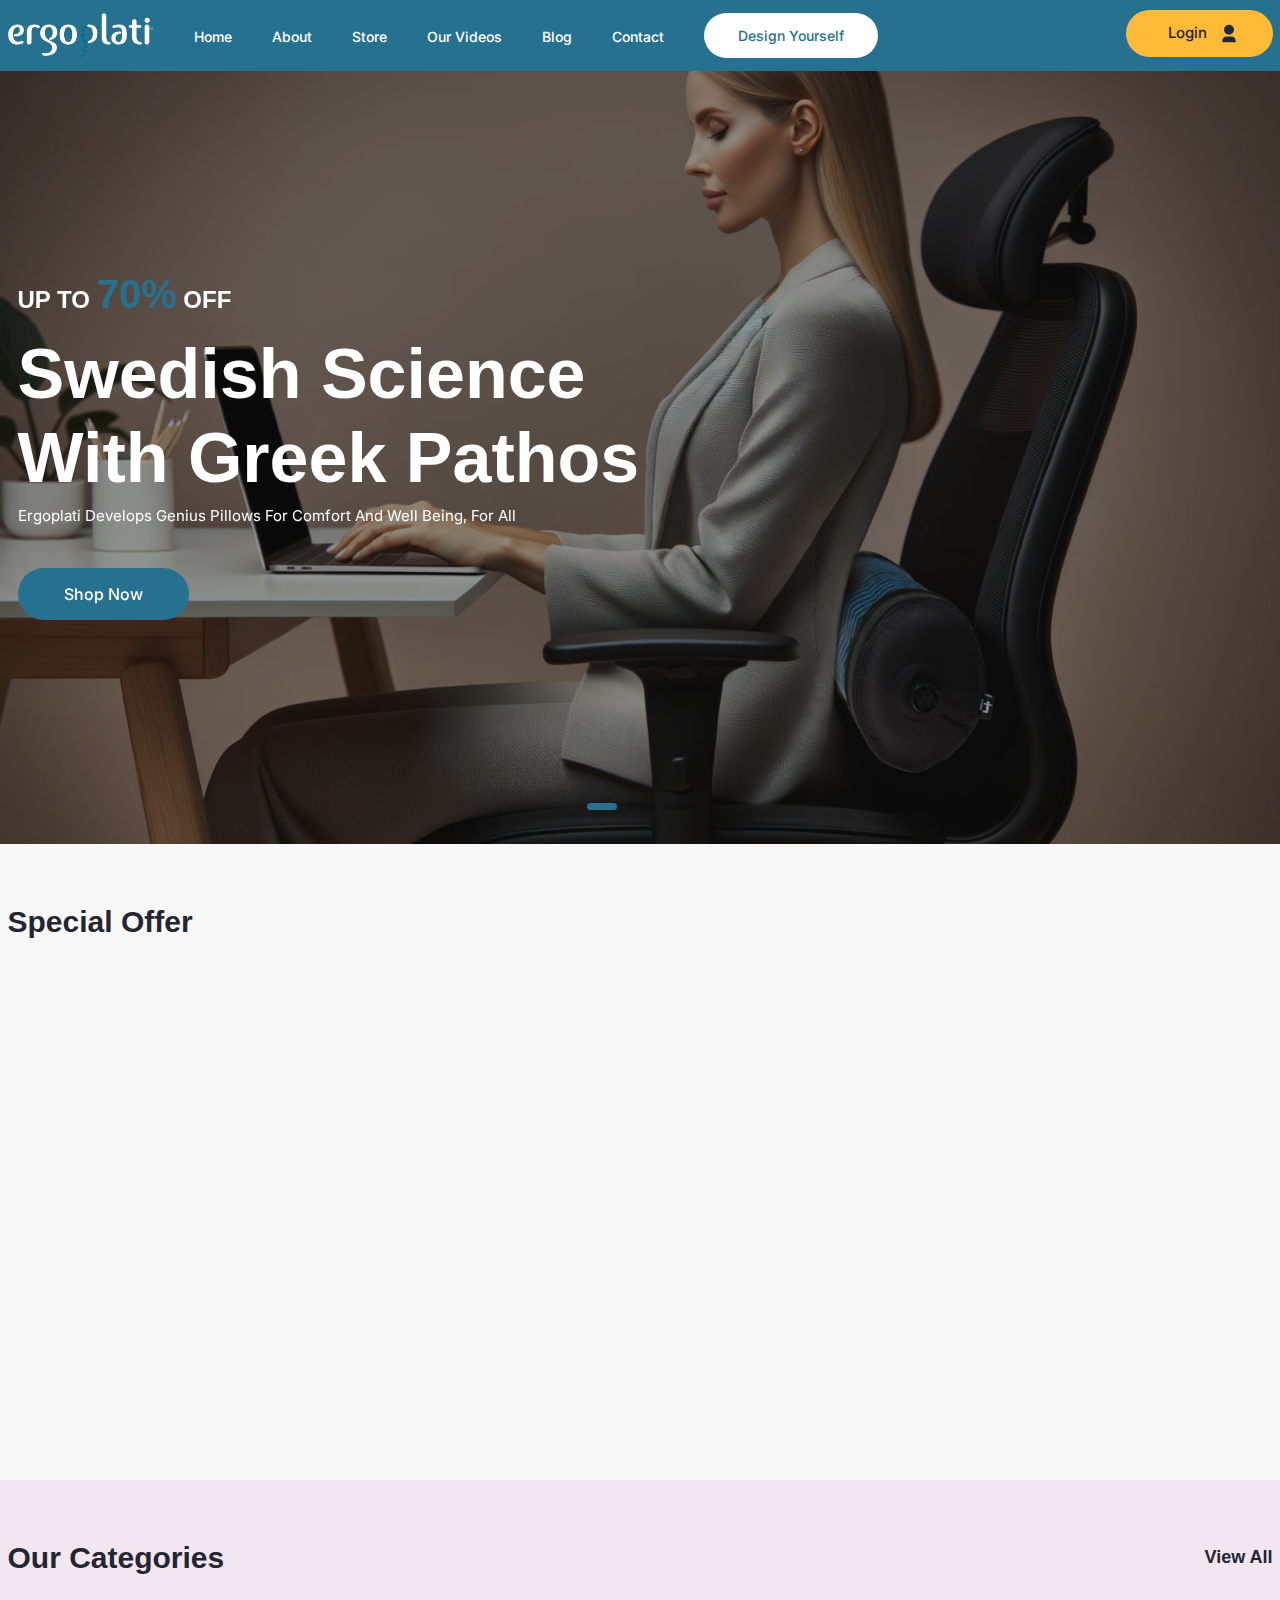
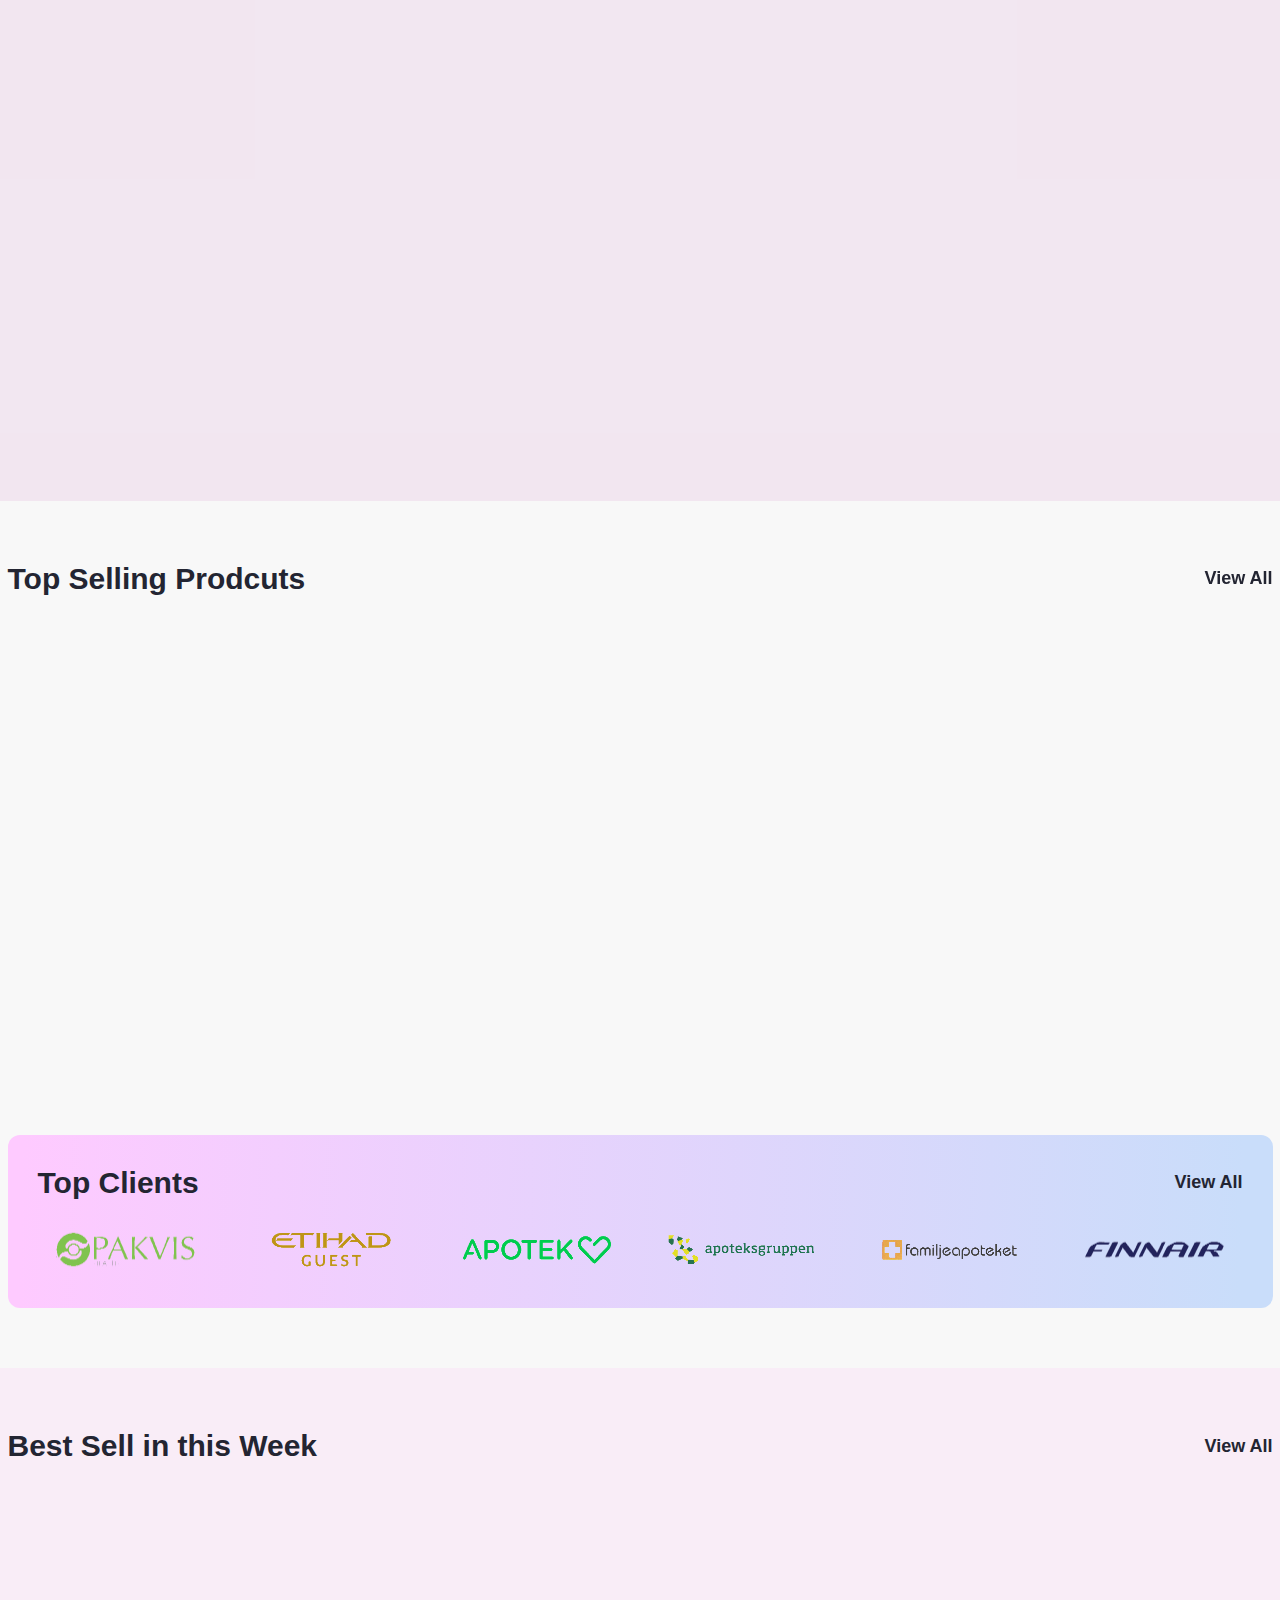
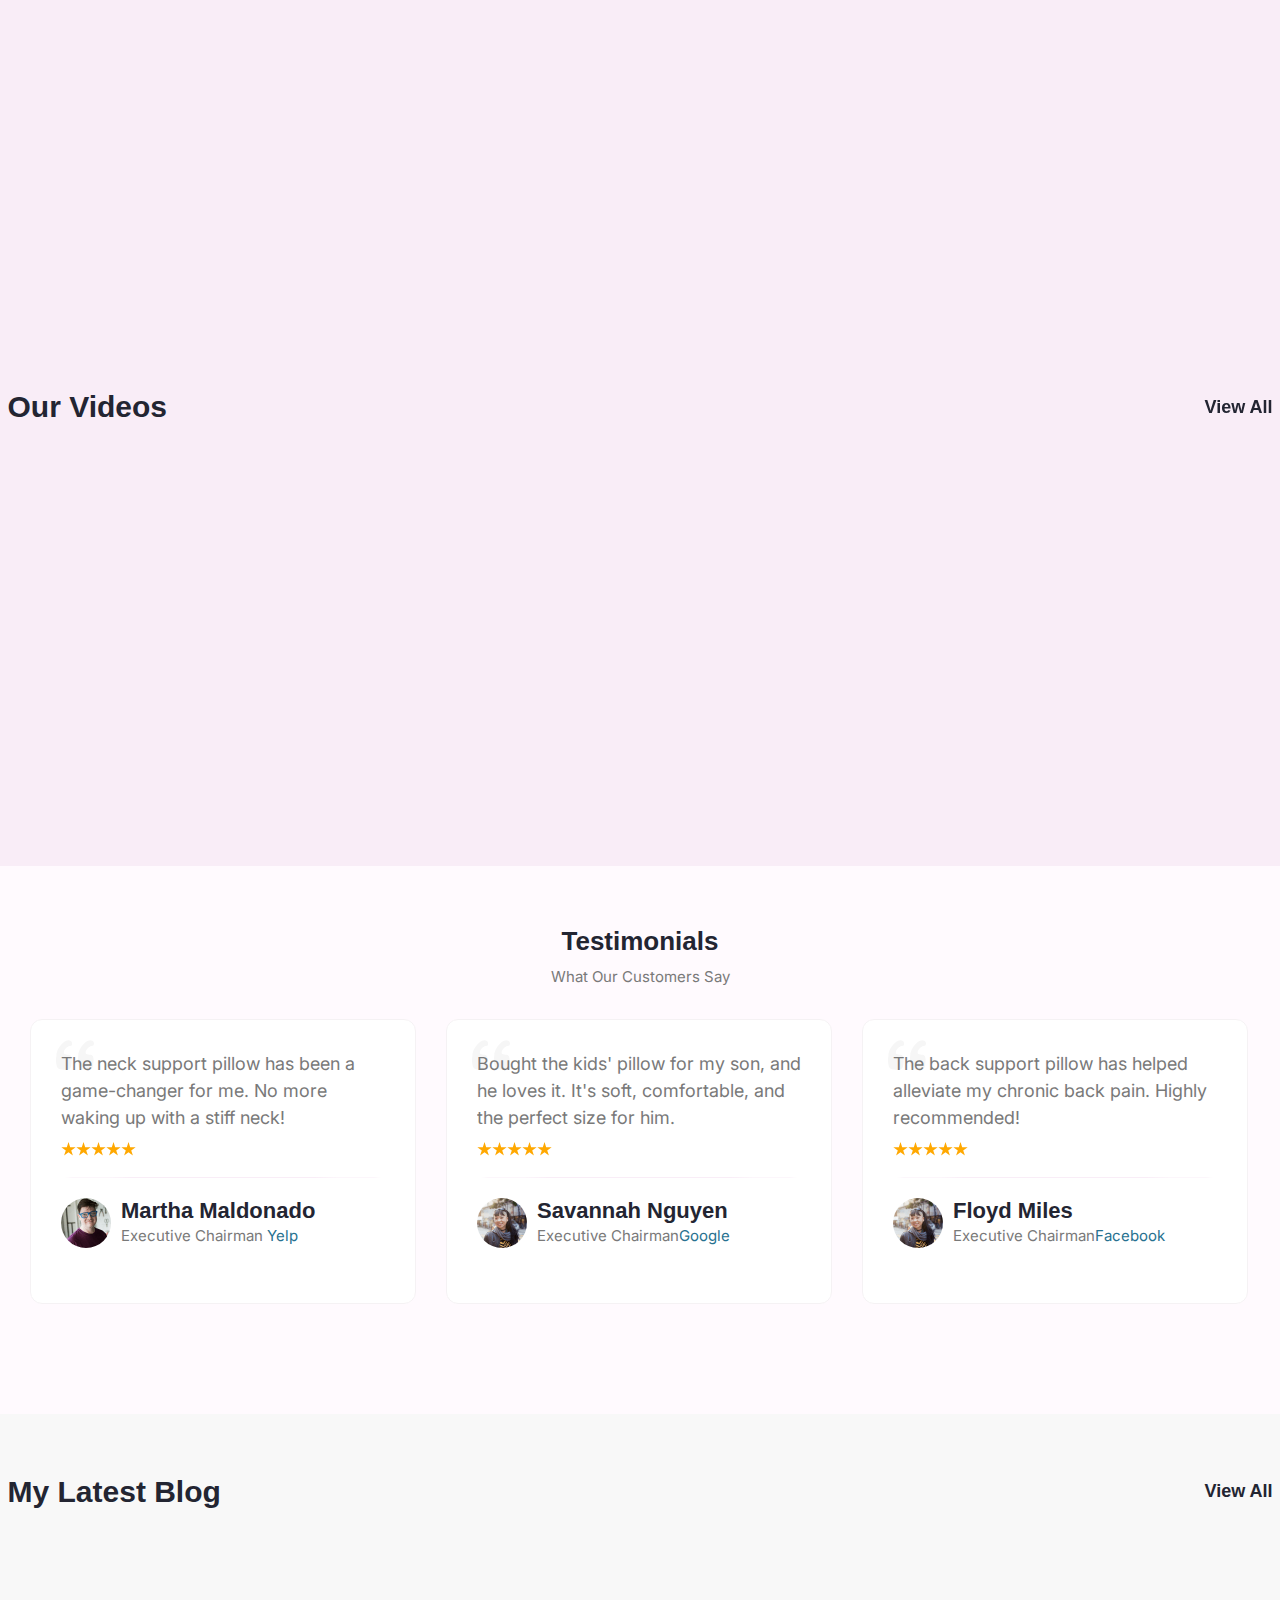
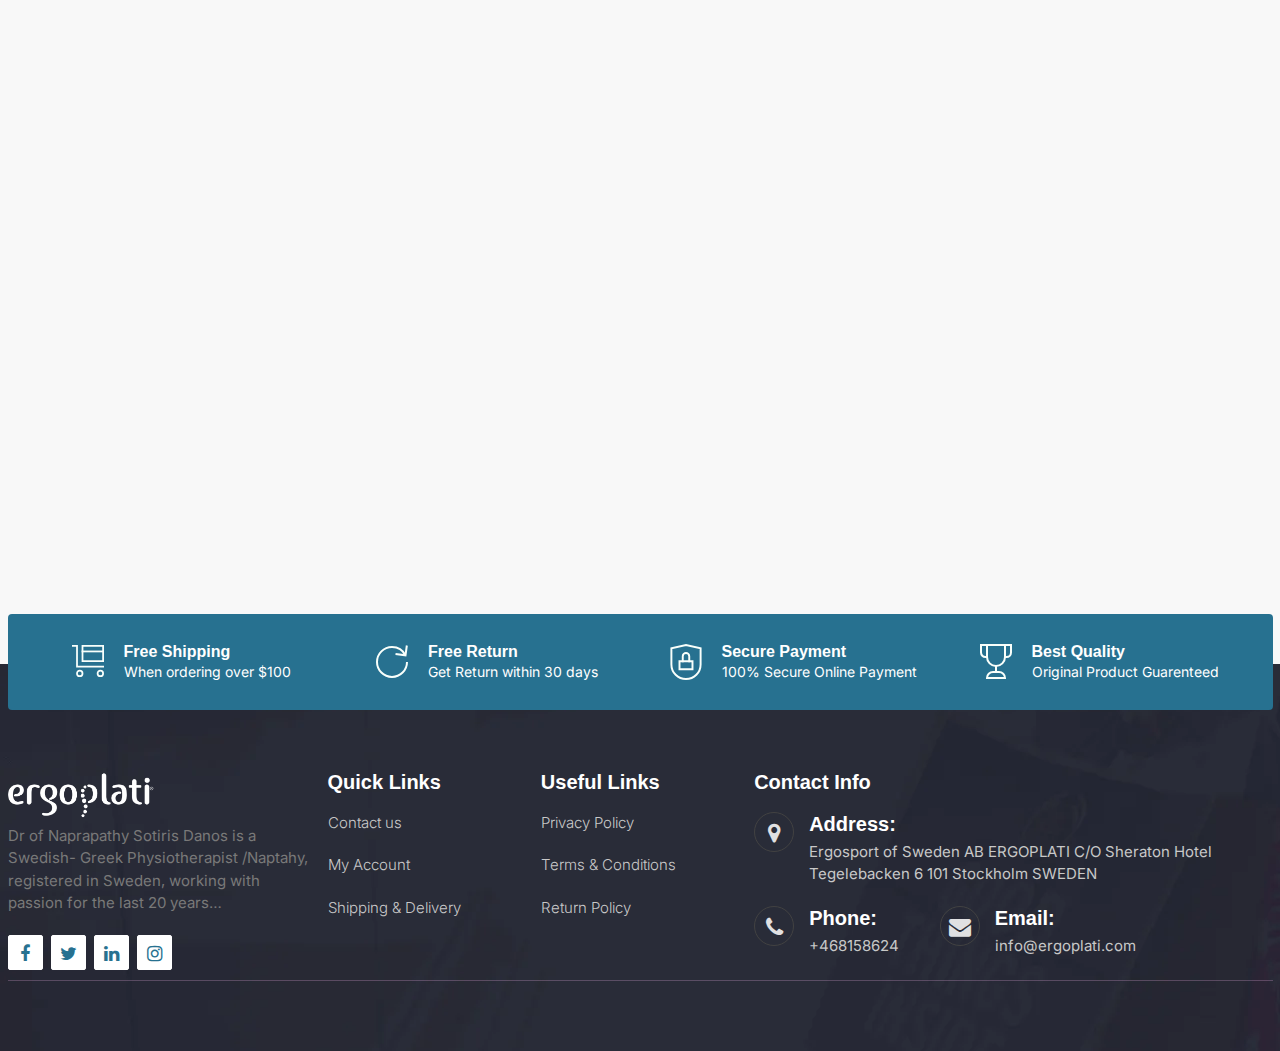
==== commit 68559b19: "home page desing update" ====
--- a/index.html
+++ b/index.html
@@ -40,7 +40,7 @@
                 </div>
             </div>
         </div> -->
-        <div class="header-center-section d-none d-lg-block bg-dark">
+        <!-- <div class="header-center-section d-none d-lg-block bg-dark">
             <div class="container">
                 <div class="header-center">
                     <div class="logo">
@@ -237,7 +237,7 @@
                     </div>
                 </div>
             </div>
-        </div>
+        </div> -->
         <nav class="mobile-menu d-block d-lg-none">
             <div class="mobile-menu-header d-flex justify-content-between align-items-center">
                 <button class="btn" type="button" data-bs-toggle="offcanvas" data-bs-target="#offcanvasWithBothOptions"
@@ -936,6 +936,13 @@
                         <ul class="menu-list">
                             <li>
                                 <a href="index.html">
+                                    <span class="list-text">
+                                        <img src="./assets/images/logos/Ergoplati_logo.png" height="50px" alt="">
+                                    </span>
+                                </a>
+                            </li>
+                            <li>
+                                <a href="index.html">
                                     <span class="list-text">Home</span>
                                 </a>
                             </li>
@@ -997,7 +1004,7 @@
                             </li> -->
                             <li>
                                 <a href="javascript:void()">
-                                    <span class="list-text">Shop</span>
+                                    <span class="list-text">Store</span>
                                 </a>
                             </li>
                             <!-- <li>
@@ -1043,16 +1050,23 @@
                                     <span class="list-text">Contact</span>
                                 </a>
                             </li>
+                            <li>
+                                <a href="javascript:void()">
+                                    <button class="designyobtn">Design Yourself</button>
+                                </a>
+                            </li>
                         </ul>
                     </div>
                     <div class="header-vendor-btn">
                         <a href="javascript:void()" class="shop-btn">
-                            <span class="list-text shop-text">Design Yourself</span>
+                            <span class="list-text shop-text"> Login</span>
                             <span class="icon">
-                                <svg width="24" height="16" viewBox="0 0 24 16" fill="none"
-                                    xmlns="../../../www.w3.org/2000/svg.html">
+                                <svg xmlns="http://www.w3.org/2000/svg" viewBox="0 0 24 24" width="20" height="20"
+                                    class="fill-current">
+                                    <path fill="none" d="M0 0h24v24H0z"></path>
                                     <path
-                                        d="M20.257 7.07205C20.038 7.07205 19.8474 7.07205 19.6563 7.07205C17.4825 7.07205 15.3086 7.07205 13.1352 7.07205C10.1545 7.07205 7.17336 7.0725 4.19265 7.0725C3.30392 7.0725 2.41519 7.07024 1.52646 7.07295C1.12124 7.07431 0.809811 7.25265 0.625785 7.62651C0.43866 8.00623 0.488204 8.37556 0.737704 8.70426C0.932347 8.96027 1.20529 9.08173 1.52867 9.08037C2.20948 9.07766 2.8903 9.07902 3.57111 9.07902C5.95285 9.07902 8.33415 9.07902 10.7159 9.07902C13.782 9.07902 16.8485 9.07902 19.9146 9.07902C20.0274 9.07902 20.1398 9.07902 20.2822 9.07902C20.1871 9.18332 20.1141 9.26865 20.0358 9.34857C19.5656 9.82672 19.0922 10.3022 18.6229 10.7812C18.1363 11.2779 17.6541 11.7791 17.1675 12.2757C16.4942 12.9634 15.8116 13.6415 15.1476 14.3391C14.9096 14.5893 14.8455 14.9157 14.9406 15.2575C15.156 16.0305 16.0567 16.2499 16.6119 15.6769C17.4342 14.8286 18.2655 13.9892 19.0927 13.1458C19.6948 12.5317 20.2968 11.9172 20.8985 11.3023C21.5952 10.5902 22.2911 9.87729 22.9878 9.1648C23.1059 9.04425 23.2249 8.9246 23.3435 8.8045C23.6903 8.45367 23.7239 7.84278 23.3943 7.4766C22.998 7.03683 22.5852 6.61241 22.1756 6.18573C21.7965 5.79066 21.4134 5.39965 21.0303 5.00909C20.6733 4.64473 20.3132 4.28306 19.9553 3.91915C19.6147 3.57284 19.2754 3.22563 18.9356 2.87887C18.5154 2.44948 18.0951 2.01964 17.6744 1.5907C17.2511 1.15861 16.8198 0.734188 16.4057 0.29261C16.0363 -0.101559 15.3697 -0.0816927 15.0344 0.257392C14.6238 0.672782 14.5999 1.26381 14.995 1.68552C15.3378 2.0517 15.6957 2.40342 16.0465 2.76192C16.929 3.66449 17.8111 4.56797 18.6937 5.47054C19.1829 5.97081 19.6735 6.47018 20.1632 6.97046C20.1885 6.99574 20.2123 7.02329 20.257 7.07205Z" />
+                                        d="M20 22H4v-2a5 5 0 0 1 5-5h6a5 5 0 0 1 5 5v2zm-8-9a6 6 0 1 1 0-12 6 6 0 0 1 0 12z">
+                                    </path>
                                 </svg>
                             </span>
                         </a>
@@ -1124,10 +1138,10 @@
                 <h5>Special Offer</h5>
                 <!-- <a href="javascript:void()" class="view">View All</a> -->
             </div>
-            <div class="style-section">
+            <div class="style-section position-relative">
                 <div class="row gy-4 gx-5 gy-lg-0">
                     <div class="col-lg-6">
-                        <div class="product-wrapper wrapper-one" data-aos="fade-right">
+                        <div class="product-wrapper offerbg offerone" data-aos="fade-right">
                             <div class="wrapper-info">
                                 <span class="wrapper-subtitle">NEW STYLE</span>
                                 <h4 class="wrapper-details">Get 65% Offer
@@ -1148,7 +1162,7 @@
                         </div>
                     </div>
                     <div class="col-lg-6">
-                        <div class="product-wrapper wrapper-two" data-aos="fade-up">
+                        <div class="product-wrapper offerbg offertwo" data-aos="fade-up">
                             <div class="wrapper-info">
                                 <span class="wrapper-subtitle">Mega OFFER</span>
                                 <h4 class="wrapper-details">
@@ -1188,7 +1202,7 @@
                         <img src="assets/images/homepage-one/category-img/dresses.webp" alt="dress">
                     </div>
                     <div class="wrapper-info">
-                        <a href="javascript:void()" class="wrapper-details">Back Pillow</a>
+                        <a href="javascript:void()" class="wrapper-details">Self Inflate Pillow</a>
                     </div>
                 </div>
                 <div class="product-wrapper" data-aos="fade-right" data-aos-duration="200">
@@ -1196,7 +1210,7 @@
                         <img src="assets/images/homepage-one/category-img/bags.webp" alt="dress">
                     </div>
                     <div class="wrapper-info">
-                        <a href="javascript:void()" class="wrapper-details">Neck Pillow</a>
+                        <a href="javascript:void()" class="wrapper-details">Neck Memory Foam Pillow</a>
                     </div>
                 </div>
                 <div class="product-wrapper" data-aos="fade-right" data-aos-duration="300">
@@ -1204,7 +1218,7 @@
                         <img src="assets/images/homepage-one/category-img/sweaters.webp" alt="dress">
                     </div>
                     <div class="wrapper-info">
-                        <a href="javascript:void()" class="wrapper-details">Seat Pillow</a>
+                        <a href="javascript:void()" class="wrapper-details">The Kids Pillows</a>
                     </div>
                 </div>
                 <div class="product-wrapper" data-aos="fade-right" data-aos-duration="400">
@@ -1212,7 +1226,7 @@
                         <img src="assets/images/homepage-one/category-img/shoes.webp" alt="dress">
                     </div>
                     <div class="wrapper-info">
-                        <a href="javascript:void()" class="wrapper-details">Sleep Pillow</a>
+                        <a href="javascript:void()" class="wrapper-details">The Caps</a>
                     </div>
                 </div>
                 <div class="product-wrapper" data-aos="fade-right" data-aos-duration="500">
@@ -1283,8 +1297,8 @@
         </div>
     </section> -->
 
-<!-- 
-    <section class="product brand" data-aos="fade-up">
+
+    <!-- <section class="product brand" data-aos="fade-up">
         <div class="container">
             <div class="section-title">
                 <h5>Brand of Prodcuts</h5>
@@ -1380,6 +1394,7 @@
     </section> -->
 
 
+
     <section class="product arrival">
         <div class="container">
             <div class="section-title">
@@ -1391,7 +1406,8 @@
                     <div class="col-lg-3 col-sm-6">
                         <div class="product-wrapper" data-aos="fade-up">
                             <div class="product-img">
-                                <img src="assets/images/homepage-one/Pillow_img/BackPillow_Shadow-300x300.png" alt="product-img">
+                                <img src="assets/images/homepage-one/Pillow_img/BackPillow_Shadow-300x300.png"
+                                    alt="product-img">
                                 <div class="product-cart-items">
                                     <a href="#" class="cart cart-item">
                                         <span>
@@ -1482,7 +1498,7 @@
                                     </span>
                                 </div>
                                 <div class="product-description">
-                                    <a href="javascript:void()" class="product-details">Back Pillow
+                                    <a href="javascript:void()" class="product-details">Self Inflate Pillow
                                     </a>
                                     <div class="price">
                                         <span class="price-cut">$12.99</span>
@@ -1498,7 +1514,8 @@
                     <div class="col-lg-3 col-sm-6">
                         <div class="product-wrapper" data-aos="fade-up">
                             <div class="product-img">
-                                <img src="assets/images/homepage-one/Pillow_img/NeckPillow_Shadow-300x300.png" alt="product-img">
+                                <img src="assets/images/homepage-one/Pillow_img/NeckPillow_Shadow-300x300.png"
+                                    alt="product-img">
                                 <div class="product-cart-items">
                                     <a href="#" class="cart cart-item">
                                         <span>
@@ -1589,7 +1606,7 @@
                                     </span>
                                 </div>
                                 <div class="product-description">
-                                    <a href="javascript:void()" class="product-details">Neck Pillow
+                                    <a href="javascript:void()" class="product-details">Neck Memory Foam Pillow
                                     </a>
                                     <div class="price">
                                         <span class="price-cut">$9.99</span>
@@ -1605,7 +1622,8 @@
                     <div class="col-lg-3 col-sm-6">
                         <div class="product-wrapper" data-aos="fade-up">
                             <div class="product-img">
-                                <img src="assets/images/homepage-one/Pillow_img/SeatPillow_Shadow-300x300.png" alt="product-img">
+                                <img src="assets/images/homepage-one/Pillow_img/SeatPillow_Shadow-300x300.png"
+                                    alt="product-img">
                                 <div class="product-cart-items">
                                     <a href="#" class="cart cart-item">
                                         <span>
@@ -1696,7 +1714,7 @@
                                     </span>
                                 </div>
                                 <div class="product-description">
-                                    <a href="javascript:void()" class="product-details">Seat Pillow
+                                    <a href="javascript:void()" class="product-details">The Kids Pillows
                                     </a>
                                     <div class="price">
                                         <span class="price-cut">$18.99</span>
@@ -1712,7 +1730,8 @@
                     <div class="col-lg-3 col-sm-6">
                         <div class="product-wrapper" data-aos="fade-up">
                             <div class="product-img">
-                                <img src="assets/images/homepage-one/Pillow_img/SleepPillow_Shadow-300x300.png" alt="product-img">
+                                <img src="assets/images/homepage-one/Pillow_img/SleepPillow_Shadow-300x300.png"
+                                    alt="product-img">
                                 <div class="product-cart-items">
                                     <a href="#" class="cart cart-item">
                                         <span>
@@ -1803,7 +1822,7 @@
                                     </span>
                                 </div>
                                 <div class="product-description">
-                                    <a href="javascript:void()" class="product-details"> Sleep Pillow
+                                    <a href="javascript:void()" class="product-details"> The Caps
                                     </a>
                                     <div class="price">
                                         <span class="price-cut">$20.99</span>
@@ -1942,7 +1961,7 @@
                                     </span>
                                 </div>
                                 <div class="product-description">
-                                    <a href="javascript:void()" class="product-details"> Back Pillow
+                                    <a href="javascript:void()" class="product-details"> Self Inflate Pillow
                                     </a>
                                     <div class="price">
                                         <span class="price-cut">$22.99</span>
@@ -2293,7 +2312,8 @@
                     <div class="col-lg-4 col-md-6">
                         <div class="product-wrapper" data-aos="fade-right">
                             <div class="product-img">
-                                <img src="assets/images/homepage-one/Pillow_img/BackPillow_Shadow-300x300-top_sale.png" alt="product-img">
+                                <img src="assets/images/homepage-one/Pillow_img/BackPillow_Shadow-300x300-top_sale.png"
+                                    alt="product-img">
                                 <div class="product-cart-items">
                                     <a href="#" class="cart cart-item">
                                         <span>
@@ -2384,7 +2404,7 @@
                                     </span>
                                 </div>
                                 <div class="product-description">
-                                    <a href="javascript:void()" class="product-details"> Back Pillow
+                                    <a href="javascript:void()" class="product-details"> Self Inflate Pillow
                                     </a>
                                     <div class="price">
                                         <span class="price-cut">$19.99</span>
@@ -2400,7 +2420,8 @@
                     <div class="col-lg-4 col-md-6">
                         <div class="product-wrapper" data-aos="fade-right">
                             <div class="product-img">
-                                <img src="assets/images/homepage-one/Pillow_img/NeckPillow_Shadow-300x300-top-sale.png" alt="product-img">
+                                <img src="assets/images/homepage-one/Pillow_img/NeckPillow_Shadow-300x300.png"
+                                    alt="product-img">
                                 <div class="product-cart-items">
                                     <a href="#" class="cart cart-item">
                                         <span>
@@ -2491,7 +2512,7 @@
                                     </span>
                                 </div>
                                 <div class="product-description">
-                                    <a href="javascript:void()" class="product-details">Neck Pillow
+                                    <a href="javascript:void()" class="product-details">Neck Memory Foam Pillow
                                     </a>
                                     <div class="price">
                                         <span class="price-cut">$15.99</span>
@@ -2507,7 +2528,8 @@
                     <div class="col-lg-4 col-md-6">
                         <div class="product-wrapper" data-aos="fade-right">
                             <div class="product-img">
-                                <img src="assets/images/homepage-one/Pillow_img/SeatPillow_Shadow-300x300-top_sale.png" alt="product-img">
+                                <img src="assets/images/homepage-one/Pillow_img/SeatPillow_Shadow-300x300.png"
+                                    alt="product-img">
                                 <div class="product-cart-items">
                                     <a href="#" class="cart cart-item">
                                         <span>
@@ -2598,7 +2620,7 @@
                                     </span>
                                 </div>
                                 <div class="product-description">
-                                    <a href="javascript:void()" class="product-details">Seat Pillow
+                                    <a href="javascript:void()" class="product-details">The Kids Pillows
                                     </a>
                                     <div class="price">
                                         <span class="price-cut">$17.99</span>
@@ -2614,7 +2636,8 @@
                     <div class="col-lg-4 col-md-6">
                         <div class="product-wrapper" data-aos="fade-right">
                             <div class="product-img">
-                                <img src="assets/images/homepage-one/Pillow_img/SleepPillow_Shadow-300x300-top_sale.png" alt="product-img">
+                                <img src="assets/images/homepage-one/Pillow_img/SleepPillow_Shadow-300x300.png"
+                                    alt="product-img">
                                 <div class="product-cart-items">
                                     <a href="#" class="cart cart-item">
                                         <span>
@@ -2705,7 +2728,7 @@
                                     </span>
                                 </div>
                                 <div class="product-description">
-                                    <a href="javascript:void()" class="product-details">Sleep  Pillow</a>
+                                    <a href="javascript:void()" class="product-details">Sleep Pillow</a>
                                     <div class="price">
                                         <span class="price-cut">$20.99</span>
                                         <span class="new-price">$8.99</span>
@@ -2721,125 +2744,53 @@
             </div>
         </div>
     </section>
-   
-
-
-<!-- 
+
+
+
+
     <section class="product best-seller">
         <div class="container">
             <div class="best-selling-section">
                 <div class="section-title">
-                    <h5>Best Sellers</h5>
+                    <h5> Top Clients</h5>
                     <a href="sellers.html" class="view">View All</a>
                 </div>
                 <div class="best-selling-items">
                     <div class="product-wrapper">
                         <div class="wrapper-img">
-                            <span>
-                                <svg width="94" height="82" viewBox="0 0 94 82" fill="none"
-                                    xmlns="../../../www.w3.org/2000/svg.html">
-                                    <path fill-rule="evenodd" clip-rule="evenodd"
-                                        d="M58.256 40.0336L70.0806 40.0336L46.9682 -2.64059e-05L29.516 30.2262C35.3719 40.3689 41.2279 50.5174 47.0898 60.663L47.2738 60.9804L70.3506 60.9804L76.2304 71.1617L64.5332 71.1617L53.1476 71.1617L59.0955 81.4616C70.7333 81.4615 82.3652 81.4615 94 81.4615L76.1799 50.5945C68.3393 50.5945 60.5016 50.5945 52.661 50.5945L41.1212 30.6059L46.9653 20.4751L58.256 40.0336Z"
-                                        fill="white" />
-                                    <path fill-rule="evenodd" clip-rule="evenodd"
-                                        d="M35.3604 60.9805L29.4777 71.1647L17.7865 71.1647L23.6662 60.9805L29.6498 50.6243L26.7099 45.5307L23.7344 40.3808L23.5327 40.7308L0.0108757 81.4646L11.8356 81.4646L23.5327 81.4646L35.1586 81.4646L41.1036 71.1647L41.3053 70.8176L35.6303 60.9805L35.3604 60.9805Z"
-                                        fill="#F11921" />
-                                </svg>
-                            </span>
-                        </div>
-                        <div class="wrapper-info">
-                            <a href="seller-sidebar.html" class="wrapper-details">Jansjina</a>
+                            <img src="./assets/images/homepage-one/clients/client_1.png" alt="">
                         </div>
                     </div>
                     <div class="product-wrapper">
                         <div class="wrapper-img">
-                            <span>
-                                <svg width="96" height="68" viewBox="0 0 96 68" fill="none"
-                                    xmlns="../../../www.w3.org/2000/svg.html">
-                                    <path
-                                        d="M37.6636 5.93245C36.5229 5.77892 35.3657 5.84745 34.2721 6.14269C32.1462 6.71663 30.2372 8.08416 29.054 10.139L6.98447 48.4492H6.97742C5.80135 50.504 5.56801 52.8636 6.14073 55.0153C6.70873 57.1386 8.06393 59.04 10.0673 60.228C12.278 61.3169 14.7173 61.5412 16.8974 60.9531C18.9644 60.3957 20.7933 59.0942 21.9411 57.1102L31.6961 40.1636L35.0593 45.9904L26.9871 60.0178C25.0121 63.4402 21.901 65.6627 18.4058 66.6122C14.8729 67.5617 10.9299 67.1862 7.38515 65.41L7.13531 65.2848L7.06462 65.2423V65.2282H7.06934C3.70376 63.2158 1.43882 60.0437 0.496078 56.5245C-0.460804 52.9486 -0.0601474 48.9947 1.93139 45.5298V45.5157L24.001 7.20555C25.309 4.94284 27.1379 3.16663 29.2497 1.95261H29.245C32.6954 -0.0455656 36.6384 -0.463614 40.209 0.485873C43.7867 1.44953 46.9991 3.7548 48.9907 7.20555L58.9719 24.5301L58.9884 24.5018L60.9588 21.0794L62.3517 18.6631L68.9791 7.15117C70.9589 3.72877 74.0817 1.47792 77.584 0.528429C81.124 -0.43523 85.0717 -0.0856881 88.6141 1.6881L88.871 1.81329L88.937 1.86998H88.9323C92.2955 3.88232 94.5604 7.05433 95.5055 10.5736C96.46 14.1495 96.0594 18.1057 94.0702 21.5683V21.5824L71.4774 60.7878C69.5613 64.1133 66.5044 66.3902 63.0846 67.3964L63.0964 67.4672C61.8426 67.8026 60.5699 67.9703 59.3043 67.9987H59.2665H59.1793H59.0898H59.0497C58.0952 68.0128 57.1359 67.9136 56.1838 67.7341L56.1202 67.72L56.0612 67.7058L55.9481 67.6774H55.941L55.8185 67.6491C55.5734 67.5924 55.3353 67.5381 55.0926 67.4814C51.5856 66.5178 48.4675 64.281 46.4853 60.8444L39.8579 49.3325L38.465 46.9163L36.4994 43.4939H36.4946L32.5045 36.5782H32.4998L28.1231 28.9918C27.3241 27.6077 26.9093 26.1008 26.8386 24.6057C26.7726 23.0539 27.079 21.5045 27.7201 20.1063L27.7672 19.9953L27.845 19.8701L28.1561 19.3245H28.1608C28.6393 18.5001 29.2096 17.7727 29.8507 17.1586C30.5247 16.5303 31.2766 15.9847 32.0826 15.5809H32.0944C32.7732 15.2313 33.4826 14.9644 34.2132 14.7825V14.7683C34.9344 14.6006 35.6956 14.5038 36.4758 14.5038H36.497C37.4492 14.5038 38.3707 14.6432 39.2333 14.8959C40.1006 15.1604 40.9467 15.5525 41.7386 16.0697C42.3656 16.4736 42.9477 16.9649 43.4686 17.5082C43.98 18.0538 44.4372 18.6537 44.8214 19.3245L45.1349 19.8701L45.182 19.9551L45.2598 20.1228C45.9008 21.5211 46.2072 23.0563 46.1389 24.6081C46.0729 26.1032 45.6557 27.6124 44.8591 28.9941L41.3026 35.1705L37.9347 29.3153L39.8084 26.0583C40.1242 25.5268 40.2868 24.9269 40.3151 24.3553C40.3387 23.7814 40.2373 23.2098 40.0181 22.6784L39.7707 22.2603C39.6151 21.9816 39.4383 21.7431 39.2451 21.5352C39.0306 21.325 38.8044 21.1313 38.5616 20.9754C38.2623 20.7794 37.9229 20.6259 37.5646 20.5149C37.1993 20.4039 36.8364 20.3472 36.4946 20.3472H36.4852C36.2047 20.3472 35.9078 20.3897 35.6085 20.4582H35.5967C35.3044 20.5267 35.0216 20.6401 34.7529 20.7652L34.76 20.7794C34.4348 20.9471 34.1354 21.1573 33.8715 21.4077C33.6099 21.6604 33.3836 21.9391 33.2045 22.2462V22.2603L32.9782 22.6524C32.7449 23.1838 32.6412 23.7696 32.6648 24.3577C32.6883 24.9316 32.8533 25.5316 33.1668 26.0606L36.0846 31.1175L39.8602 37.6694L43.0184 43.1467L43.042 43.1183L51.5313 57.859C52.7168 59.9139 54.6235 61.2956 56.7494 61.8553L57.1124 61.938L57.1477 61.9522H57.1642L57.2184 61.9663H57.2231L57.2703 61.9805H57.2986H57.3245L57.3764 61.9947L57.4282 62.0088H57.4541L57.4824 62.023H57.5272H57.5343C57.7605 62.0655 57.9915 62.0939 58.2201 62.1081L58.3733 62.1222H58.3804L58.4534 62.1364H58.4841H58.5312H58.5359H58.5925H58.609L58.6443 62.1506H58.6868H58.6985H58.7527H58.7622C59.2218 62.1648 59.6861 62.1364 60.1433 62.0797C60.5062 62.023 60.8621 61.9545 61.2086 61.8553C63.3321 61.2956 65.2412 59.9139 66.4267 57.859L89.0147 18.6537H89.0195C90.2026 16.5988 90.4312 14.2393 89.8561 12.0876C89.2929 9.97841 87.9353 8.06288 85.932 6.87484C83.7307 5.80018 81.2984 5.58999 79.1136 6.18991C77.0254 6.74969 75.1777 8.06288 74.0252 10.0611L62.3493 30.3475L58.5736 36.8853L55.6606 41.9421C55.3424 42.4877 55.1774 43.0734 55.1538 43.6616C55.1303 44.2355 55.2387 44.8212 55.4697 45.3527L55.6959 45.7566V45.7707C55.8774 46.0778 56.0989 46.3589 56.3605 46.6092C56.6245 46.8619 56.9262 47.0698 57.2491 47.2375H57.2444C57.5083 47.3769 57.7912 47.4737 58.0881 47.5445H58.1022C58.3969 47.6295 58.6938 47.6697 58.9767 47.6697H58.9814C59.3231 47.6555 59.6861 47.5988 60.0537 47.4878C60.4143 47.391 60.7537 47.2375 61.053 47.0415C61.2934 46.8738 61.522 46.6919 61.7318 46.4675C61.9274 46.2573 62.1065 46.0211 62.2621 45.7542L62.5096 45.322C62.7241 44.8047 62.8254 44.2331 62.8018 43.6592C62.7783 43.0734 62.6133 42.4853 62.3022 41.9397L60.4214 38.685L63.7917 32.844L67.3482 39.0062C68.1448 40.3903 68.5643 41.8996 68.6256 43.4065C68.6963 44.9441 68.3899 46.4935 67.7465 47.8917L67.6734 48.0453L67.6216 48.1421L67.3081 48.6853C66.924 49.3419 66.4715 49.9419 65.9577 50.4875C65.4391 51.0331 64.857 51.522 64.2254 51.9259C63.4382 52.4431 62.5921 52.8328 61.72 53.0997C60.8598 53.3501 59.9359 53.4918 58.9884 53.5036H58.9672C58.1871 53.4894 57.4258 53.4068 56.7047 53.2249C55.974 53.0431 55.2623 52.7785 54.5835 52.429H54.5717C53.768 52.0109 53.0115 51.4795 52.3374 50.8371C51.694 50.2206 51.1236 49.4955 50.6499 48.6712L50.6452 48.6853L50.3341 48.1421L50.2539 48.0028L50.2044 47.9059C49.5634 46.4958 49.257 44.9582 49.3253 43.4065C49.3913 41.8972 49.8061 40.388 50.6051 39.0062L54.9818 31.4198L54.9889 31.434L55.5946 30.3876L43.9329 10.1437C42.7474 8.08889 40.8383 6.7213 38.7148 6.14736C38.3777 6.0458 38.0219 5.97496 37.6636 5.93245Z"
-                                        fill="#9B51E0" />
-                                </svg>
-                            </span>
-                        </div>
-                        <div class="wrapper-info">
-                            <a href="seller-sidebar.html" class="wrapper-details">Graoishta</a>
+                            <img src="./assets/images/homepage-one/clients/client_2.png" alt="">
                         </div>
                     </div>
                     <div class="product-wrapper">
                         <div class="wrapper-img">
-                            <span>
-                                <svg width="76" height="76" viewBox="0 0 76 76" fill="none"
-                                    xmlns="../../../www.w3.org/2000/svg.html">
-                                    <path
-                                        d="M37.9118 67.6006L35.4435 70.0668L33.7605 71.7591L35.8762 73.8727L37.9989 76L40.1215 73.8727L42.2372 71.7591L37.9966 67.5204L37.9118 67.6006ZM2.12033 40.1193L29.5175 67.5204L31.2005 65.8282L33.6689 63.362L33.7559 63.2727L8.48363 37.9966L37.9989 8.47956L67.5141 37.9966L54.8791 50.6346L37.9989 33.7579L33.7582 37.9989L54.8768 59.1233H54.8791L59.1198 54.8824L73.8774 40.1216L76 37.9989L73.8774 35.8784L40.1238 2.11817L38.0011 0L35.8785 2.11817L2.12033 35.8761L0 37.9966L2.12033 40.1193Z"
-                                        fill="#FEBF1C" />
-                                </svg>
-                            </span>
-                        </div>
-                        <div class="wrapper-info">
-                            <a href="seller-sidebar.html" class="wrapper-details">Toaksiua</a>
+                            <img src="./assets/images/homepage-one/clients/client_3.png" alt="">
                         </div>
                     </div>
                     <div class="product-wrapper">
                         <div class="wrapper-img">
-                            <span>
-                                <svg width="76" height="79" viewBox="0 0 76 79" fill="none"
-                                    xmlns="../../../www.w3.org/2000/svg.html">
-                                    <path fill-rule="evenodd" clip-rule="evenodd"
-                                        d="M65.4838 78.9945H53.3666H42.8559V68.4116V60.2487H27.9269H22.6334V49.6659H42.8559H47.7403H48.1112H53.3666V60.2487V68.4116H65.4865V62.6496V40.496V25.3693L42.8559 12.2237V0.0027465L54.373 6.6894L76 19.2534V40.4987V44.3785V62.6551V68.4171V79H65.4838V78.9945ZM10.5135 25.3666L22.6334 18.3232V22.3649V28.5165V39.0829H27.8888H28.2597H33.1441H53.3666V28.5165H48.0758H33.1441V22.3649V12.2209C33.1441 8.14634 33.1441 4.07183 33.1441 0C29.6396 2.04414 26.1351 4.07457 22.6334 6.10225L21.6297 6.68665L0 19.2479V40.4932V44.373V62.6496V78.9945H10.5135V62.6496V40.496V25.3666Z"
-                                        fill="#3AB57F" />
-                                </svg>
-                            </span>
-                        </div>
-                        <div class="wrapper-info">
-                            <a href="seller-sidebar.html" class="wrapper-details">Rouaop</a>
+                            <img src="./assets/images/homepage-one/clients/client_4.png" alt="">
                         </div>
                     </div>
                     <div class="product-wrapper">
                         <div class="wrapper-img">
-                            <span>
-                                <svg width="78" height="79" viewBox="0 0 78 79" fill="none"
-                                    xmlns="../../../www.w3.org/2000/svg.html">
-                                    <path
-                                        d="M35.2249 0C44.9888 0.0598183 53.8176 4.04043 60.2181 10.4464C66.6758 16.9041 70.6727 25.8225 70.6727 35.6735C70.6727 36.8399 70.6156 37.9982 70.5041 39.1402H62.9697C63.1056 38.0064 63.1791 36.8481 63.1791 35.6735C63.1791 27.8889 60.0278 20.8494 54.9296 15.7458C49.8804 10.6993 42.9143 7.55613 35.2276 7.49903V0H35.2249Z"
-                                        fill="#98C73A" />
-                                    <path
-                                        d="M0 39.143C0.932622 30.9071 4.66586 23.5168 10.229 17.951C16.6322 11.5477 25.4608 7.56433 35.2248 7.50452V15.0008C27.5381 15.0634 20.5721 18.2011 15.5202 23.2558C11.322 27.4539 8.44521 32.979 7.55881 39.143H0Z"
-                                        fill="#CC4645" />
-                                    <path
-                                        d="M78.0001 39.1429C77.0729 47.3816 73.3451 54.7691 67.7793 60.3322C61.376 66.7328 52.5474 70.7216 42.7861 70.7868V63.2851C50.4728 63.228 57.4361 60.0848 62.4881 55.0356C66.6862 50.832 69.563 45.3124 70.4494 39.1429H78.0001Z"
-                                        fill="#F4C257" />
-                                    <path
-                                        d="M7.33292 42.6124C7.33292 41.4378 7.38997 40.2849 7.4933 39.1429H15.0358C14.8917 40.2795 14.8264 41.4351 14.8264 42.6124C14.8264 50.3942 17.9778 57.4365 23.076 62.5374C28.1279 67.5866 35.0831 70.7243 42.7806 70.7868V78.2831C33.0166 78.2206 24.188 74.2454 17.7766 67.8285C11.3216 61.379 7.33292 52.4607 7.33292 42.6124Z"
-                                        fill="#2491EB" />
-                                </svg>
-                            </span>
-                        </div>
-                        <div class="wrapper-info">
-                            <a href="seller-sidebar.html" class="wrapper-details">Goloasx</a>
+                            <img src="./assets/images/homepage-one/clients/client_5.png" alt="">
                         </div>
                     </div>
                     <div class="product-wrapper">
                         <div class="wrapper-img">
-                            <span>
-                                <svg width="64" height="78" viewBox="0 0 64 78" fill="none"
-                                    xmlns="../../../www.w3.org/2000/svg.html">
-                                    <path fill-rule="evenodd" clip-rule="evenodd"
-                                        d="M32.0036 0C35.1725 0 38.2322 0.457315 41.1247 1.31632V11.8374V34.0093C40.2203 38.1035 36.5593 41.1814 32.1831 41.1814H33.8463H32.0036C30.8035 41.1814 29.6082 40.9661 28.4978 40.5087C27.397 40.0514 26.4079 39.3641 25.5641 38.5197C24.7156 37.6752 24.0294 36.6734 23.5712 35.57C23.1081 34.4545 22.8826 33.281 22.8826 32.0784C22.8826 30.8903 23.1081 29.7022 23.5615 28.6157C24.0246 27.4978 24.7131 26.496 25.5617 25.6516L25.6053 25.608C27.2443 23.9481 29.5282 22.9028 32.0521 22.9028C32.4352 22.9028 32.811 22.9318 33.1844 22.9753H33.4171V19.3554V10.567V9.96685L33.4656 9.98138C32.9831 9.93783 32.491 9.92331 31.9988 9.92331C19.5029 9.92331 9.37079 20.0426 9.37079 32.5115C9.37079 44.9804 19.5029 55.0972 31.9988 55.0972C44.4948 55.0972 54.6268 44.978 54.6268 32.5115C54.6268 31.1226 54.4983 29.7627 54.2607 28.4464V9.6378V9.00623C60.2638 14.8039 64 22.9342 64 31.938C64 52.3629 44.3081 64.1712 31.9988 78C19.6895 64.1737 0 52.3654 0 31.938C0.00484903 14.2982 14.3362 0 32.0036 0Z"
-                                        fill="#F58124" />
-                                </svg>
-                            </span>
-                        </div>
-                        <div class="wrapper-info">
-                            <a href="seller-sidebar.html" class="wrapper-details">Lkasafiak</a>
+                            <img src="./assets/images/homepage-one/clients/client_6.png" alt="">
                         </div>
                     </div>
                 </div>
             </div>
         </div>
     </section>
- -->
+
 
     <section class="product weekly-sale">
         <div class="container">
@@ -2852,7 +2803,8 @@
                     <div class="col-lg-3 col-sm-6">
                         <div class="product-wrapper" data-aos="fade-up">
                             <div class="product-img">
-                                <img src="assets/images/homepage-one/Pillow_img/BackPillow_Shadow-300x300.png" alt="product-img">
+                                <img src="assets/images/homepage-one/Pillow_img/BackPillow_Shadow-300x300.png"
+                                    alt="product-img">
                                 <div class="product-cart-items">
                                     <a href="#" class="cart cart-item">
                                         <span>
@@ -2943,7 +2895,7 @@
                                     </span>
                                 </div>
                                 <div class="product-description">
-                                    <a href="javascript:void()" class="product-details">Back Pillow
+                                    <a href="javascript:void()" class="product-details">Self Inflate Pillow
                                     </a>
                                     <div class="price">
                                         <span class="price-cut">$12.99</span>
@@ -2959,7 +2911,8 @@
                     <div class="col-lg-3 col-sm-6">
                         <div class="product-wrapper" data-aos="fade-up">
                             <div class="product-img">
-                                <img src="assets/images/homepage-one/Pillow_img/NeckPillow_Shadow-300x300.png" alt="product-img">
+                                <img src="assets/images/homepage-one/Pillow_img/NeckPillow_Shadow-300x300.png"
+                                    alt="product-img">
                                 <div class="product-cart-items">
                                     <a href="#" class="cart cart-item">
                                         <span>
@@ -3050,7 +3003,7 @@
                                     </span>
                                 </div>
                                 <div class="product-description">
-                                    <a href="javascript:void()" class="product-details">Neck Pillow
+                                    <a href="javascript:void()" class="product-details">Neck Memory Foam Pillow
                                     </a>
                                     <div class="price">
                                         <span class="price-cut">$9.99</span>
@@ -3066,7 +3019,8 @@
                     <div class="col-lg-3 col-sm-6">
                         <div class="product-wrapper" data-aos="fade-up">
                             <div class="product-img">
-                                <img src="assets/images/homepage-one/Pillow_img/SeatPillow_Shadow-300x300.png" alt="product-img">
+                                <img src="assets/images/homepage-one/Pillow_img/SeatPillow_Shadow-300x300.png"
+                                    alt="product-img">
                                 <div class="product-cart-items">
                                     <a href="#" class="cart cart-item">
                                         <span>
@@ -3157,7 +3111,7 @@
                                     </span>
                                 </div>
                                 <div class="product-description">
-                                    <a href="javascript:void()" class="product-details">Seat Pillow
+                                    <a href="javascript:void()" class="product-details">The Kids Pillows
                                     </a>
                                     <div class="price">
                                         <span class="price-cut">$18.99</span>
@@ -3173,7 +3127,8 @@
                     <div class="col-lg-3 col-sm-6">
                         <div class="product-wrapper" data-aos="fade-up">
                             <div class="product-img">
-                                <img src="assets/images/homepage-one/Pillow_img/SleepPillow_Shadow-300x300.png" alt="product-img">
+                                <img src="assets/images/homepage-one/Pillow_img/SleepPillow_Shadow-300x300.png"
+                                    alt="product-img">
                                 <div class="product-cart-items">
                                     <a href="#" class="cart cart-item">
                                         <span>
@@ -3264,7 +3219,7 @@
                                     </span>
                                 </div>
                                 <div class="product-description">
-                                    <a href="javascript:void()" class="product-details"> Sleep Pillow
+                                    <a href="javascript:void()" class="product-details"> The Caps
                                     </a>
                                     <div class="price">
                                         <span class="price-cut">$20.99</span>
@@ -3282,7 +3237,7 @@
         </div>
     </section>
 
-    <section class="product best-product">
+    <!-- <section class="product best-product">
         <div class="container">
             <div class="section-title">
                 <h5>Flash Sale</h5>
@@ -3761,11 +3716,46 @@
                 </div>
             </div>
         </div>
+    </section> -->
+
+
+    <section class="product best-product">
+        <div class="container">
+            <div class="section-title">
+                <h5>Our Videos</h5>
+                <a href="javascript:void()" class="view">View All</a>
+            </div>
+            <div class="best-product-section">
+                <div class="row g-4">
+                    <div class="col-xl-4 col-md-6">
+                        <div class="videocard">
+                            <iframe width="560" height="315"
+                                src="https://www.youtube.com/embed/KBf4doaW99U?si=x8hiLeQcCFRn5L5g"
+                                title="YouTube video player" frameborder="0"
+                                allow="accelerometer; autoplay; clipboard-write; encrypted-media; gyroscope; picture-in-picture; web-share"
+                                allowfullscreen></iframe>
+                        </div>
+                    </div>
+                    <div class="col-xl-4 col-md-6">
+                        <div class="videocard">
+                            <iframe src="https://www.youtube.com/embed/Kch8n4tcOZQ" allowfullscreen></iframe>
+                        </div>
+                    </div>
+                    <div class="col-xl-4 col-md-6">
+                        <div class="videocard">
+                            <iframe src="https://www.youtube.com/embed/Kch8n4tcOZQ" allowfullscreen></iframe>
+                        </div>
+                    </div>
+                </div>
+            </div>
+        </div>
     </section>
     <section class="about-feedback product">
         <div class="container p-0">
             <div class=" text-center">
                 <h4 class="about-details">Testimonials</h4>
+                <p>What Our Customers Say
+                </p>
             </div>
             <div class="position-relative px-5">
                 <div class="swiper about-swiper">
@@ -3784,11 +3774,12 @@
                                     </svg>
                                 </span>
                             </div>
-                            <p class="testimonial-details">enean ullamcorper at magna et in to
-                                <span class="testimonial-inner-text">
+                            <p class="testimonial-details">The neck support pillow has been a game-changer for me. No
+                                more waking up with a stiff neck!
+                                <!-- <span class="testimonial-inner-text">
                                     the a iaculis. Mauris
                                     mattis ac diam
-                                </span> a ultricies. Sed pretium.
+                                </span> a ultricies. Sed pretium. -->
                             </p>
                             <div class="ratings">
                                 <span>
@@ -3815,11 +3806,12 @@
                             <div class="divider"></div>
                             <div class="testimonial-info">
                                 <div class="testimonial-img">
-                                    <img src="assets/images/homepage-one/about/testimonial-img-1.webp" alt="img">
+                                    <img src="assets/images/homepage-one/testimonial/testimonial-1.png" alt="img">
                                 </div>
                                 <div class="testimonial-info-details">
-                                    <h5 class="testimonial-name">Md Abdur Rahman</h5>
-                                    <p class="testimonial-title">Ceo of <span class="title-inner">DesginCraft</span></p>
+                                    <h5 class="testimonial-name">Martha Maldonado</h5>
+                                    <p class="testimonial-title">Executive Chairman <span
+                                            class="title-inner">Yelp</span></p>
                                 </div>
                             </div>
                         </div>
@@ -3837,9 +3829,8 @@
                                     </svg>
                                 </span>
                             </div>
-                            <p class="testimonial-details">Almost every imaginable design is possible and customizations
-                                are allowed on every level. Some features could make use of better controls. If you know
-                                how to operate your mouse, then you are all set to use this pagebuilder.
+                            <p class="testimonial-details">Bought the kids' pillow for my son, and he loves it. It's
+                                soft, comfortable, and the perfect size for him.
                             </p>
                             <div class="ratings">
                                 <span>
@@ -3866,11 +3857,12 @@
                             <div class="divider"></div>
                             <div class="testimonial-info">
                                 <div class="testimonial-img">
-                                    <img src="assets/images/homepage-one/about/testimonial-img-2.webp" alt="img">
+                                    <img src="assets/images/homepage-one/testimonial/testimonial-2.png" alt="img">
                                 </div>
                                 <div class="testimonial-info-details">
-                                    <h5 class="testimonial-name">Mohammad Sajjad Hossain</h5>
-                                    <p class="testimonial-title">Cfo of <span class="title-inner">DesginX</span></p>
+                                    <h5 class="testimonial-name">Savannah Nguyen</h5>
+                                    <p class="testimonial-title">Executive Chairman<span
+                                            class="title-inner">Google</span></p>
                                 </div>
                             </div>
                         </div>
@@ -3888,9 +3880,8 @@
                                     </svg>
                                 </span>
                             </div>
-                            <p class="testimonial-details">As a digital marketing agency our team works day in and day
-                                out on websites of all kinds. Some of the most common errors we see are websites not
-                                optimized for SEO because of old, boring, or out of date website themes or designs.
+                            <p class="testimonial-details">The back support pillow has helped alleviate my chronic back
+                                pain. Highly recommended!
                             </p>
                             <div class="ratings">
                                 <span>
@@ -3917,11 +3908,12 @@
                             <div class="divider"></div>
                             <div class="testimonial-info">
                                 <div class="testimonial-img">
-                                    <img src="assets/images/homepage-one/about/testimonial-img-3.webp" alt="img">
+                                    <img src="assets/images/homepage-one/testimonial/testimonial-2.png" alt="img">
                                 </div>
                                 <div class="testimonial-info-details">
-                                    <h5 class="testimonial-name">Stefhen Hoking</h5>
-                                    <p class="testimonial-title">HR of <span class="title-inner">Desgin360</span></p>
+                                    <h5 class="testimonial-name">Floyd Miles</h5>
+                                    <p class="testimonial-title">Executive Chairman<span
+                                            class="title-inner">Facebook</span></p>
                                 </div>
                             </div>
                         </div>
@@ -4091,7 +4083,7 @@
     <section class="latest product footer-padding">
         <div class="container">
             <div class="section-title">
-                <h5>My Latest News</h5>
+                <h5>My Latest Blog</h5>
                 <a href="javascript:void()" class="view">View All</a>
             </div>
             <div class="latest-section">
@@ -4099,7 +4091,7 @@
                     <div class="col-lg-4 col-sm-6">
                         <div class="blogs-wrapper product-wrapper" data-aos="fade-up" data-aos-duration="300">
                             <div class="wrapper-img">
-                                <img src="assets/images/homepage-one/about/about-img-2.webp" alt>
+                                <img src="assets/images/homepage-one/blog/blog_1.jpg" alt>
                             </div>
                             <div class="wrapper-info">
                                 <div class="wrapper-data">
@@ -4136,9 +4128,12 @@
                                         </span>
                                     </div>
                                 </div>
-                                <a href="javascript:void()" class="about-details wrapper-details">Top 10 Best
-                                    Professional Blogging Platforms for 2022
+                                <a href="javascript:void()" class="about-details wrapper-details">The Pillow Offering A
+                                    Comfortable Sleep is The Best Pillow...
+
                                 </a>
+                                <p class="text-dark"> The sleep disruptions are not good and they tend to harm health.
+                                    The immediate concern is body exhaustio</p>
                                 <div class="divider"></div>
                                 <a href="javascript:void()" class="shop-btn">
                                     Learn More
@@ -4157,7 +4152,7 @@
                     <div class="col-lg-4 col-sm-6">
                         <div class="blogs-wrapper product-wrapper" data-aos="fade-up" data-aos-duration="400">
                             <div class="wrapper-img">
-                                <img src="assets/images/homepage-one/about/about-img-3.webp" alt>
+                                <img src="assets/images/homepage-one/blog/blog_1.jpg" alt>
                             </div>
                             <div class="wrapper-info">
                                 <div class="wrapper-data">
@@ -4194,10 +4189,12 @@
                                         </span>
                                     </div>
                                 </div>
-                                <a href="javascript:void()" class="about-details wrapper-details">Logistics of
-                                    container cargo into
-                                    ship and cargo plane
+                                <a href="javascript:void()" class="about-details wrapper-details">How To Buy The Best
+                                    Pillow For Neck Support
+
                                 </a>
+                                <p class="text-dark"> Proper sleep is essential for anyone and it allows you to stay
+                                    refreshed for work, the following morning. As you</p>
                                 <div class="divider"></div>
                                 <a href="javascript:void()" class="shop-btn">
                                     Learn More
@@ -4214,9 +4211,9 @@
                         </div>
                     </div>
                     <div class="col-lg-4 col-sm-6">
-                        <div class="blogs-wrapper product-wrapper" data-aos="fade-up" data-aos-duration="600">
+                        <div class="blogs-wrapper product-wrapper" data-aos="fade-up" data-aos-duration="400">
                             <div class="wrapper-img">
-                                <img src="assets/images/homepage-one/about/about-img-4.webp" alt>
+                                <img src="assets/images/homepage-one/blog/blog_1.jpg" alt>
                             </div>
                             <div class="wrapper-info">
                                 <div class="wrapper-data">
@@ -4253,9 +4250,12 @@
                                         </span>
                                     </div>
                                 </div>
-                                <a href="javascript:void()" class="about-details wrapper-details">15 Best WordPress
-                                    Newspaper Themes to Look Out
+                                <a href="javascript:void()" class="about-details wrapper-details">How To Buy The Best
+                                    Pillow For Neck Support
+
                                 </a>
+                                <p class="text-dark"> Proper sleep is essential for anyone and it allows you to stay
+                                    refreshed for work, the following morning. As you</p>
                                 <div class="divider"></div>
                                 <a href="javascript:void()" class="shop-btn">
                                     Learn More
@@ -4388,41 +4388,43 @@
                     <div class="col-lg-3 col-sm-6">
                         <div class="footer-order">
                             <div class="logo mb-2">
-                                <img src="assets/images/logos/Ergoplati_logo.png" height="50" alt="logo" style="filter: brightness(0) invert(1);">
+                                <img src="assets/images/logos/Ergoplati_logo.png" height="50" alt="logo"
+                                    style="filter: brightness(0) invert(1);">
                             </div>
                             <div class="footerabout">
-                                <p>Dr of Naprapathy Sotiris Danos is a Swedish- Greek Physiotherapist /Naptahy, registered in Sweden, working with passion for the last 20 years…</p>
-                            <div class="footesocialicon">
-                                <ul>
-                                    <li>
-                                        <a href="javascript:void()">
-                                            <i class="fa fa-facebook"></i>
-                                        </a>
-                                    </li>
-                                    <li>
-                                        <a href="javascript:void()">
-                                            <i class="fa fa-twitter"></i>
-                                        </a>
-                                    </li>
-                                    <li>
-                                        <a href="javascript:void()">
-                                            <i class="fa fa-linkedin"></i>
-                                        </a>
-                                    </li>
-                                    <li>
-                                        <a href="javascript:void()">
-                                            <i class="fa fa-instagram"></i>
-                                        </a>
-                                    </li>
-                                </ul>
-                            </div>
+                                <p>Dr of Naprapathy Sotiris Danos is a Swedish- Greek Physiotherapist /Naptahy,
+                                    registered in Sweden, working with passion for the last 20 years…</p>
+                                <div class="footesocialicon">
+                                    <ul>
+                                        <li>
+                                            <a href="javascript:void()">
+                                                <i class="fa fa-facebook"></i>
+                                            </a>
+                                        </li>
+                                        <li>
+                                            <a href="javascript:void()">
+                                                <i class="fa fa-twitter"></i>
+                                            </a>
+                                        </li>
+                                        <li>
+                                            <a href="javascript:void()">
+                                                <i class="fa fa-linkedin"></i>
+                                            </a>
+                                        </li>
+                                        <li>
+                                            <a href="javascript:void()">
+                                                <i class="fa fa-instagram"></i>
+                                            </a>
+                                        </li>
+                                    </ul>
+                                </div>
                             </div>
                         </div>
                     </div>
                     <div class="col-lg-2 col-sm-6">
                         <div class="about-us">
                             <h4 class="footer-heading footer-title">
-                                  Quick Links
+                                Quick Links
                             </h4>
                             <div class="footer-link about-link">
                                 <ul>
@@ -4459,7 +4461,8 @@
                                     </div>
                                     <div class="details">
                                         <h4 class="footer-heading">Address:</h4>
-                                        <p>Ergosport of Sweden AB ERGOPLATI C/O Sheraton Hotel Tegelebacken 6 101 Stockholm SWEDEN</p>
+                                        <p>Ergosport of Sweden AB ERGOPLATI C/O Sheraton Hotel Tegelebacken 6 101
+                                            Stockholm SWEDEN</p>
                                     </div>
                                 </div>
                                 <div class="row">
--- a/css/style.css
+++ b/css/style.css
@@ -1226,7 +1226,7 @@
 }
 
 .hero {
-    height: 46.3rem;
+    height: 77.3rem;
 }
 
 @media(max-width:767px) {
@@ -1253,16 +1253,29 @@
     padding: 10px
 }
 
+.hero-slider-three::after,
+.hero-slider-two::after,
+.hero-slider-one::after {
+    background-color: rgba(21, 21, 21, 0.412);
+    content: '';
+    left: 0;
+    top: 0;
+    z-index: -1;
+    width: 100%;
+    height: 100%;
+    position: absolute;
+}
+
 .hero-slider-one {
-    background: url("../assets/images/homepage-one/Pillow_img/Pillow_slider_img_1.svg") no-repeat center/cover
+    background: url("../assets/images/homepage-one/home/slider_1.png") no-repeat center/cover
 }
 
 .hero-slider-two {
-    background: url("../assets/images/homepage-one/Pillow_img/Pillow_slider_img_2.svg") no-repeat center/cover
+    background: url("../assets/images/homepage-one/home/slider_2.png") no-repeat center/cover
 }
 
 .hero-slider-three {
-    background: url("../assets/images/homepage-one/Pillow_img/Pillow_slider_img_3.svg") no-repeat center/cover
+    background: url("../assets/images/homepage-one/home/slider_1.png") no-repeat center/cover
 }
 
 @media(max-width:767px) {
@@ -1765,7 +1778,7 @@
 }
 
 .top-selling-section .product-wrapper .product-img img {
-    object-fit: cover
+    /* object-fit: cover */
 }
 
 .top-selling-section .product-wrapper .product-info {
@@ -5188,24 +5201,26 @@
 }
 
 .footesocialicon ul a {
-     width: 35px;
-     height: 35px;
-     position: relative;
-     background: #fff;
-     display: block;
-     text-align: center;
-     line-height: 35px;
-     border: 1px solid #fff;
-     color: #277190;
-     transition: all 0.5s;
-     border-radius: 2px;
- 
-}
-.footesocialicon ul a:hover{
+    width: 35px;
+    height: 35px;
+    position: relative;
+    background: #fff;
+    display: block;
+    text-align: center;
+    line-height: 35px;
+    border: 1px solid #fff;
+    color: #277190;
+    transition: all 0.5s;
+    border-radius: 2px;
+
+}
+
+.footesocialicon ul a:hover {
     background-color: transparent;
     color: #fff;
 }
-.fooercall_icon i{
+
+.fooercall_icon i {
     font-size: 22px;
     width: 40px;
     height: 40px;
@@ -5214,4 +5229,87 @@
     border-radius: 50%;
     text-align: center;
     line-height: 40px;
+}
+
+.wrapper-info h1,
+.wrapper-info h2,
+.wrapper-info h5,
+.wrapper-info p {
+    color: #fff;
+    z-index: 999;
+}
+
+.testimonial-img {
+    width: 50px;
+    height: 50px;
+    border-radius: 50%;
+}
+
+.testimonial-img img {
+    border-radius: 50%;
+}
+
+.videocard iframe {
+    height: 300px;
+    width: 100%;
+    border-radius: 10px;
+}
+
+.designyobtn {
+    padding: 1.2rem 3.4rem;
+    margin: 0;
+    text-align: center;
+    border-radius: 3rem;
+    display: inline-block;
+    background: #fff;
+    font-size: 1.4rem;
+    font-weight: 500;
+    position: relative;
+    color: #277190;
+    font-family: inter, sans-serif;
+    transition: all .3s;
+    overflow: hidden;
+}
+
+.designyobtn::after {
+    content: " ";
+    width: 0%;
+    height: 100%;
+    background: #232532;
+    position: absolute;
+    transition: all .4s ease-in-out;
+    right: 0;
+    top: 0;
+    z-index: -3;
+
+}
+.designyobtn:hover {
+    color: #fff;
+    background-color: #ffbb38;
+}
+.designyobtn:hover::after {
+    right: auto;
+    left: 0;
+    width: 100%;
+}
+.offerbg{
+    background-color: #dbebf1!important;
+}
+.offerone::after{
+    position: absolute;
+    right: -59px;
+    content: '';
+    bottom: -87px;
+    height: 100%;
+    width: 100%;
+    background-image: url(../assets/images/homepage-one/Pillow_img/SeatPillow_Shadow-300x300.png);
+}
+.offertwo::after{
+    position: absolute;
+    right: -59px;
+    content: '';
+    bottom: -87px;
+    height: 100%;
+    width: 100%;
+    background-image: url(../assets/images/homepage-one/Pillow_img/SleepPillow_Shadow-300x300.png);
 }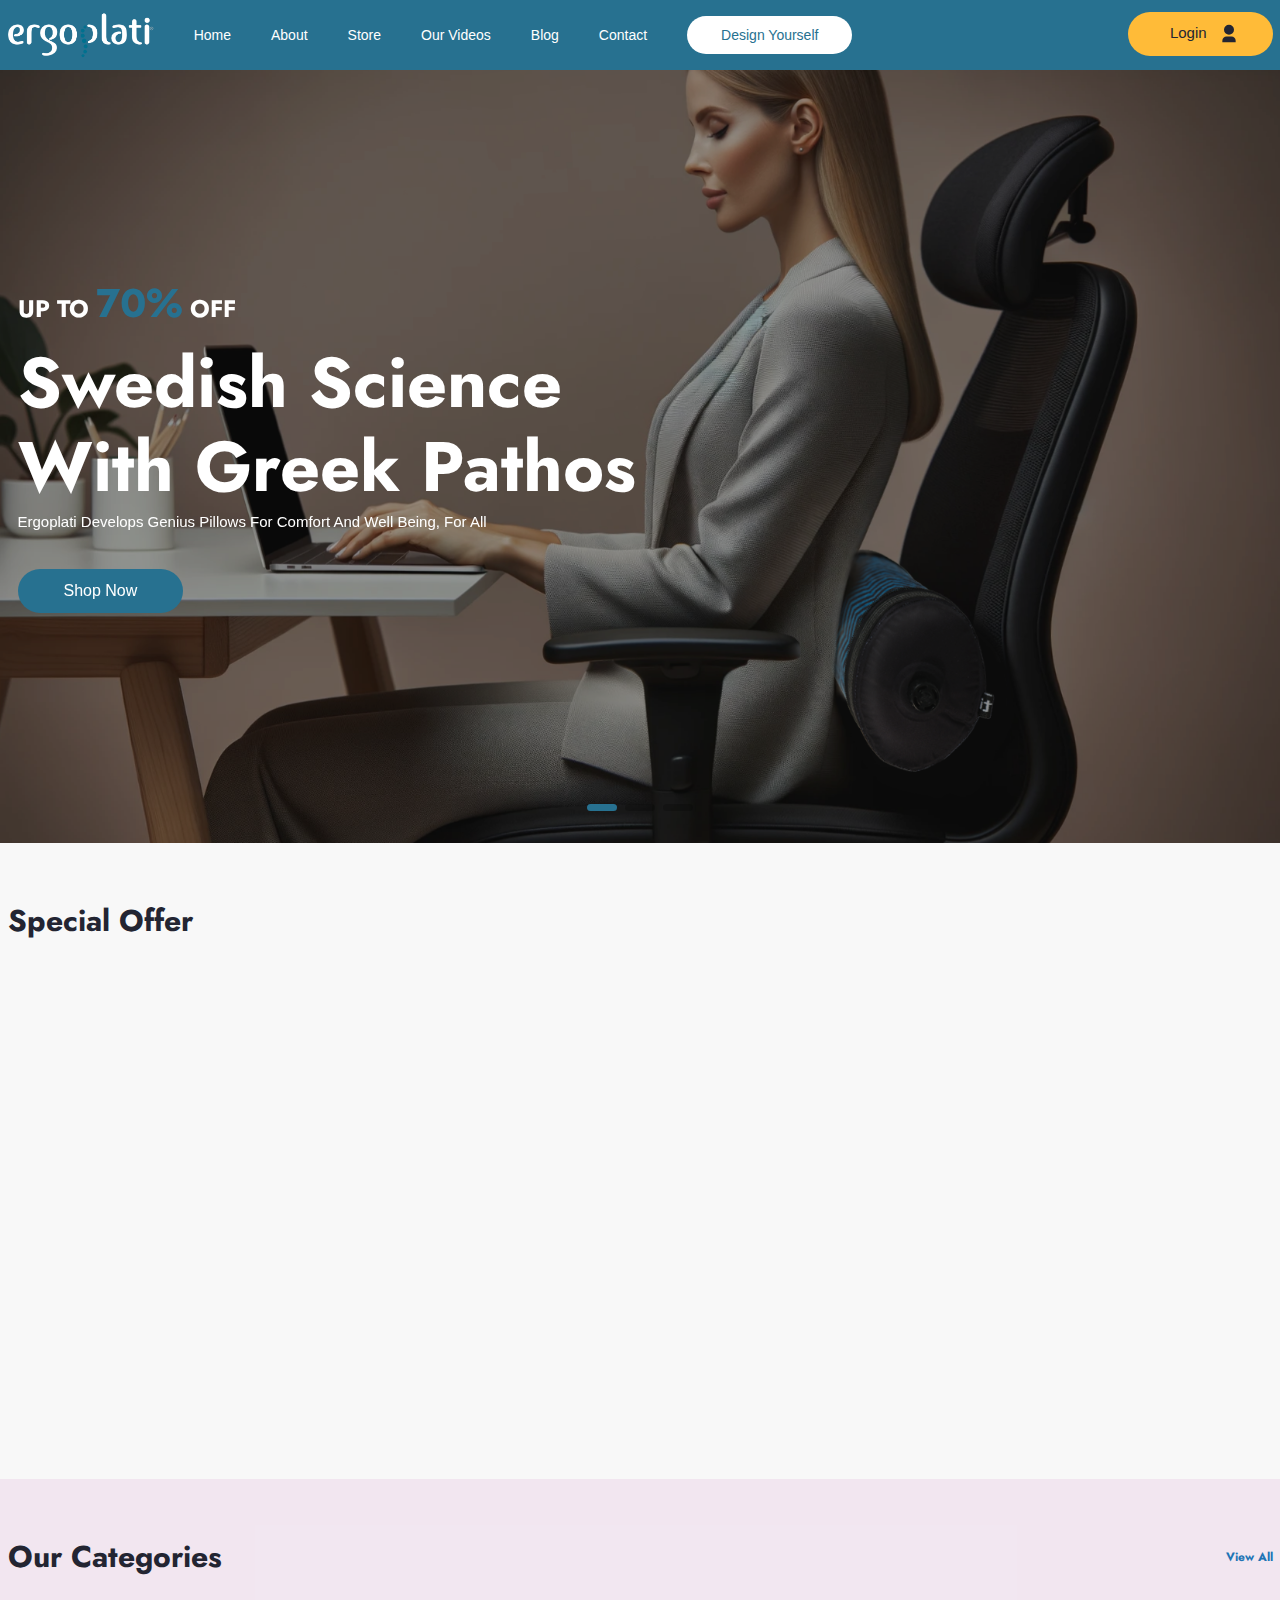
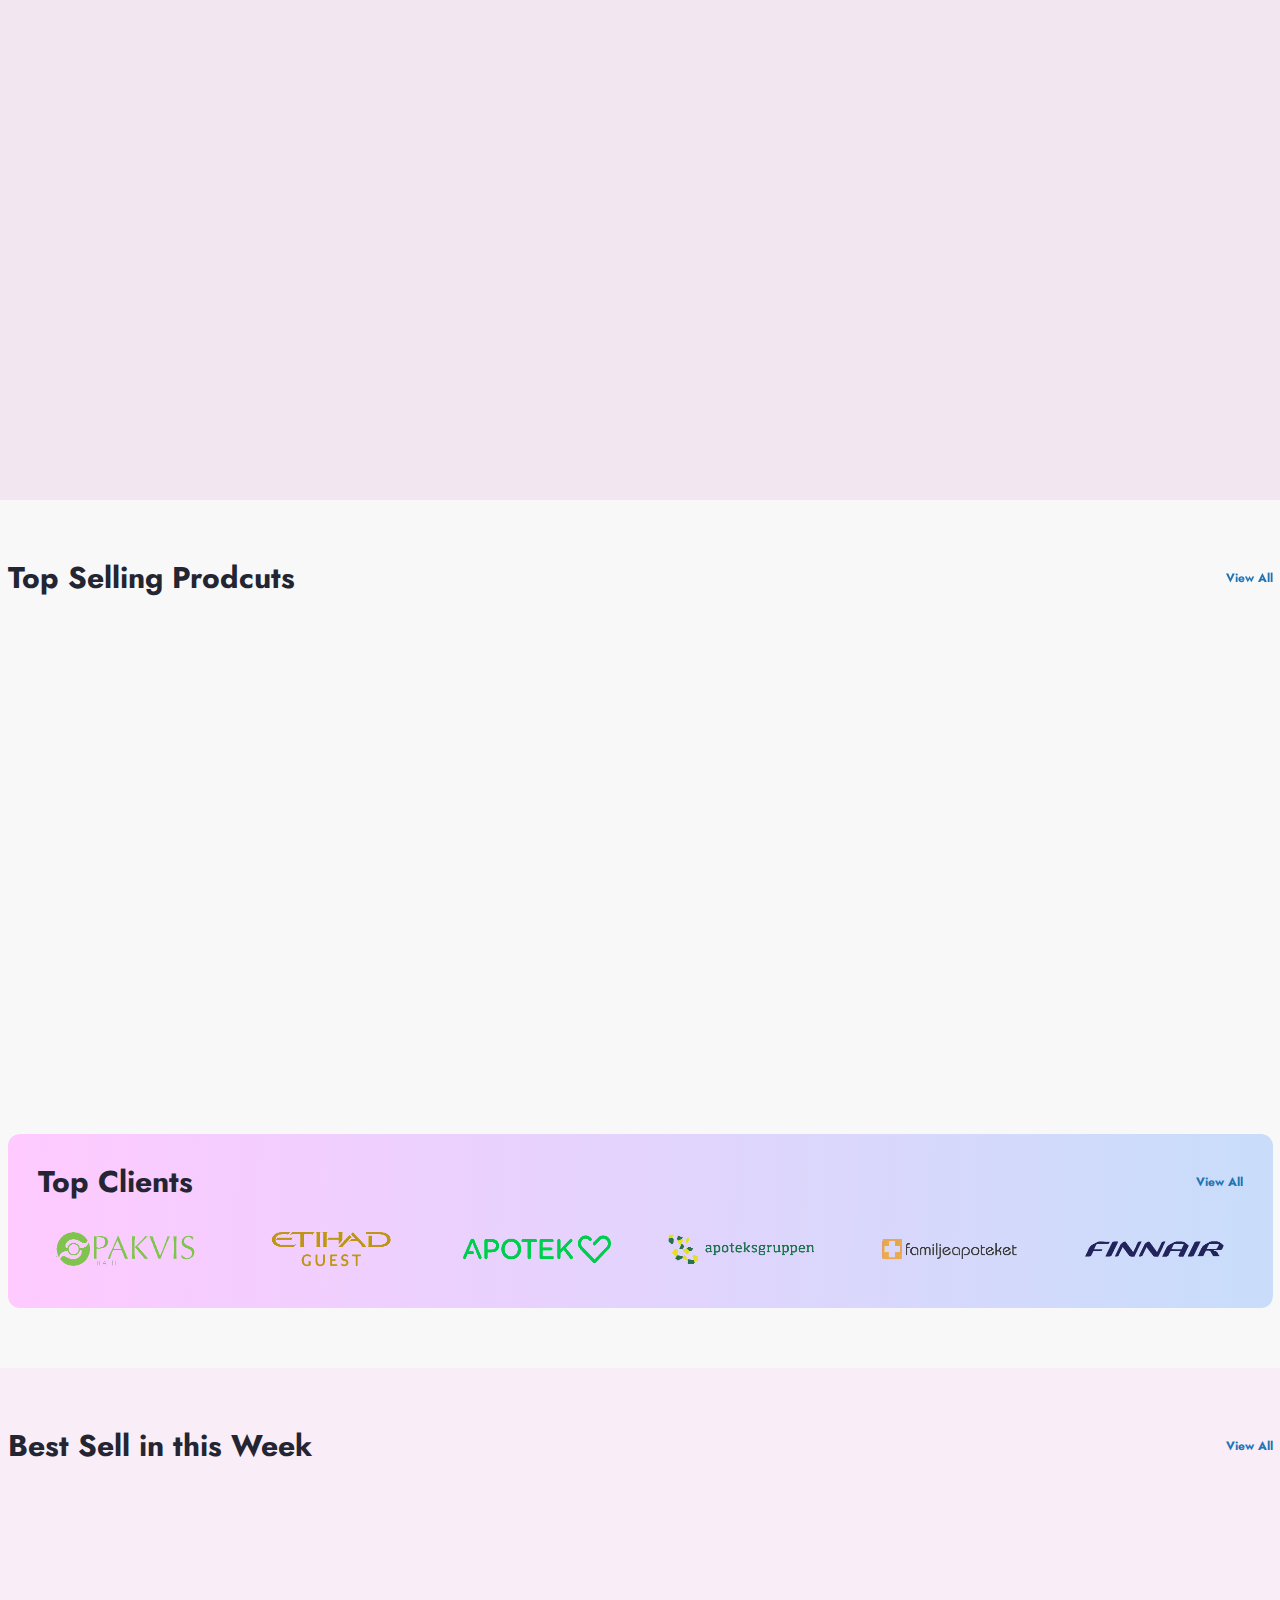
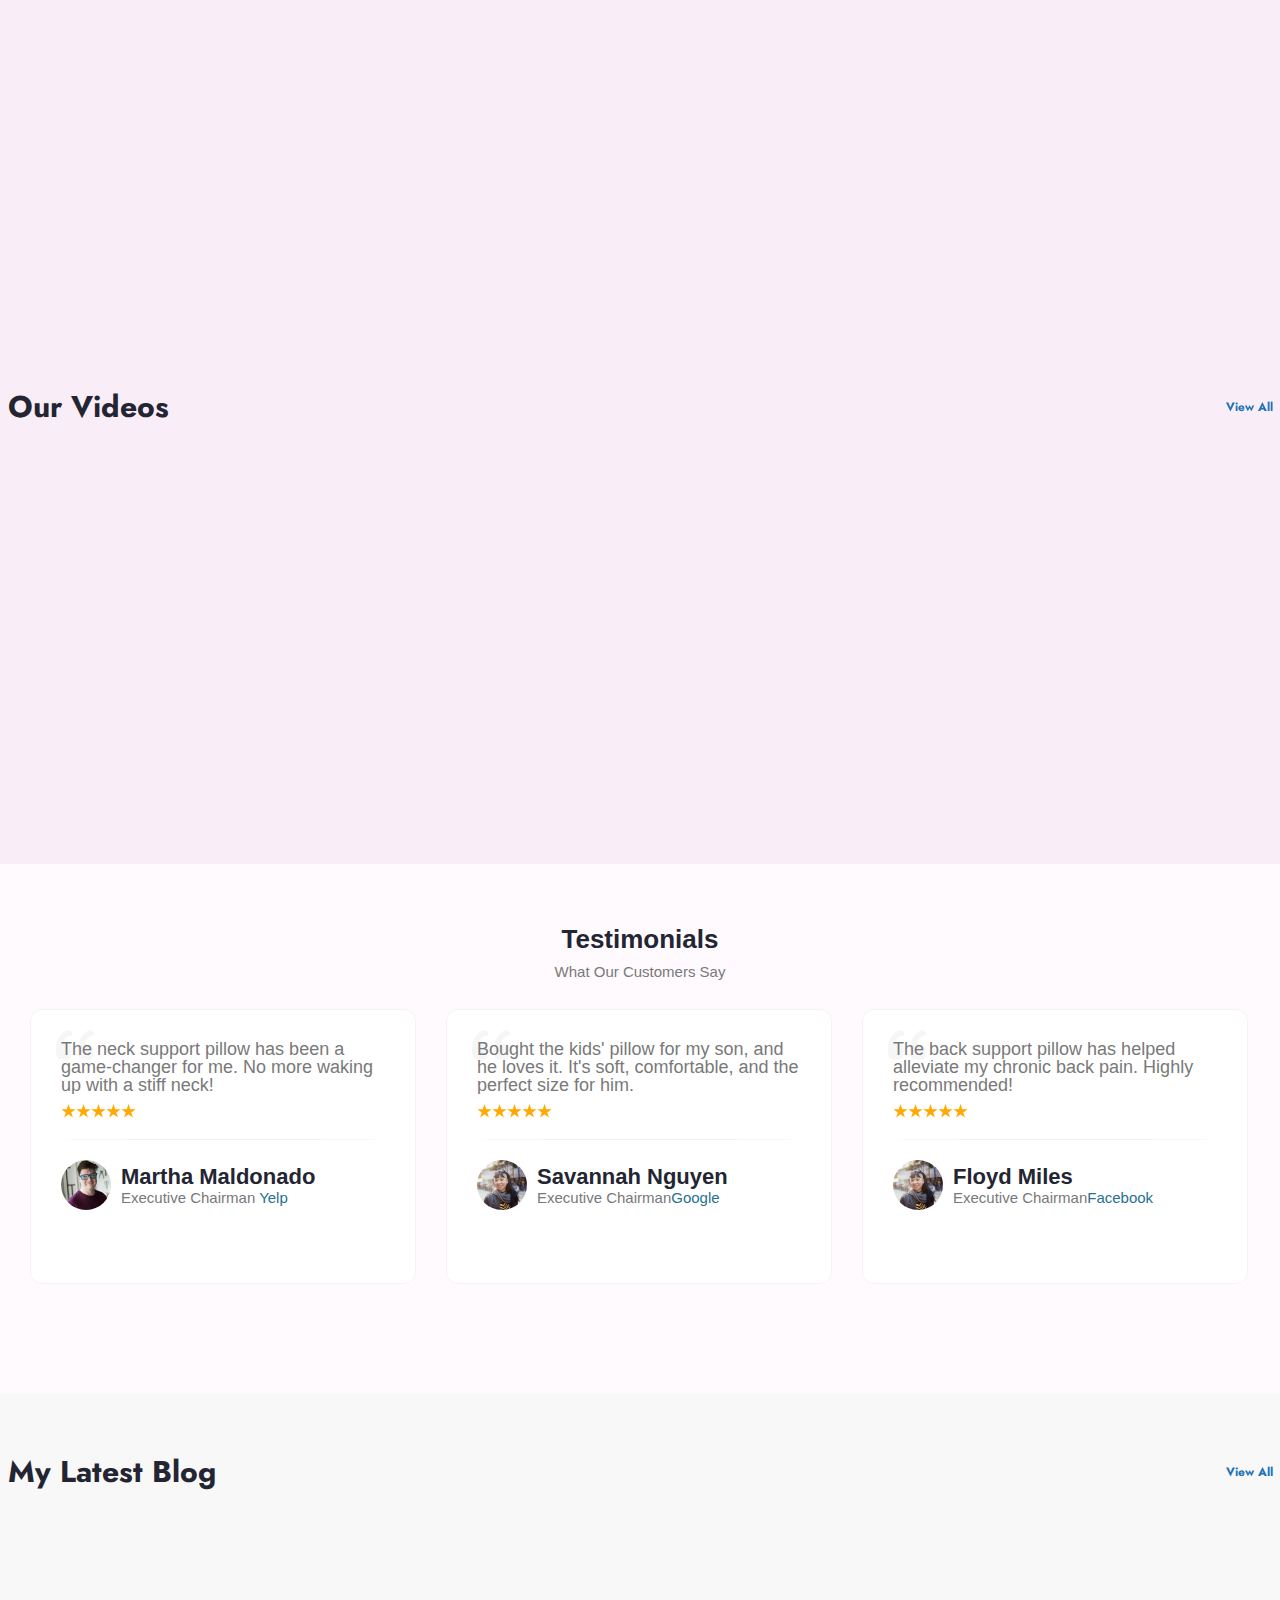
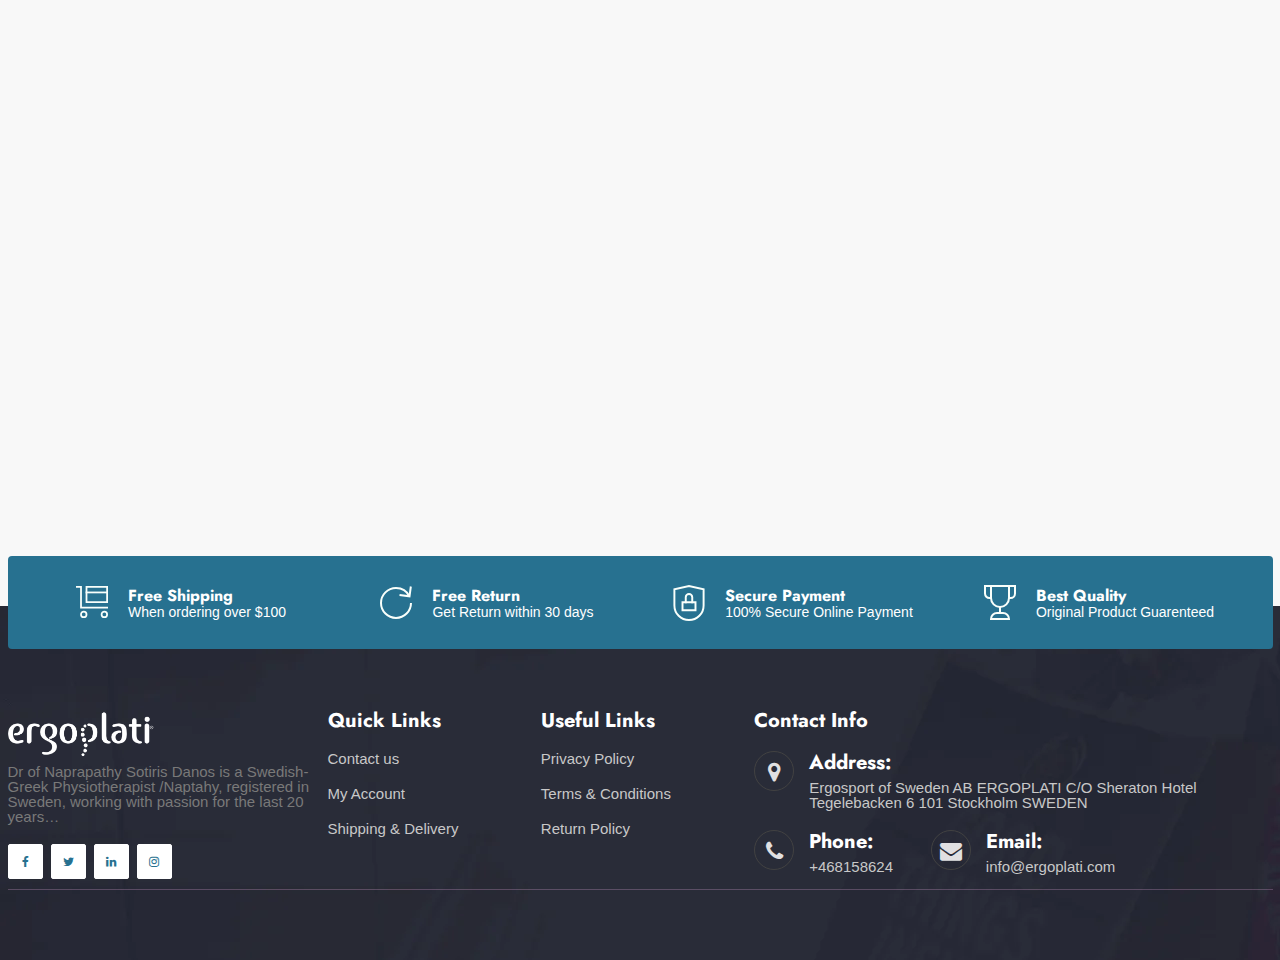
==== commit 7a134f8a: "custom desing page" ====
--- a/index.html
+++ b/index.html
@@ -1051,7 +1051,7 @@
                                 </a>
                             </li>
                             <li>
-                                <a href="javascript:void()">
+                                <a href="./custom-product.html">
                                     <button class="designyobtn">Design Yourself</button>
                                 </a>
                             </li>
@@ -4512,6 +4512,5 @@
     <script src="assets/js/shopus.js"></script>
 </body>
 
-<!-- Mirrored from quomodothemes.website/html/shopus/index.html by HTTrack Website Copier/3.x [XR&CO'2014], Tue, 30 Jan 2024 12:58:41 GMT -->
 
 </html>--- a/css/style.css
+++ b/css/style.css
@@ -1,4 +1,6 @@
-@import "https://fonts.googleapis.com/css2?family=Inter:wght@100;200;300;400;500;600;700;800;900&amp;family=Jost:ital,wght@0,100;0,200;0,300;0,400;0,500;0,600;0,700;0,800;0,900;1,100;1,200;1,300;1,400;1,500;1,600;1,700;1,800;1,900&amp;family=League+Spartan:wght@100;200;300;400;500;600;700;800;900&amp;family=Poppins:ital,wght@0,100;0,200;0,300;0,400;0,500;0,600;0,700;0,800;0,900;1,100;1,200;1,300;1,400;1,500;1,600;1,700;1,800;1,900&amp;display=swap";
+/* @import "https://fonts.googleapis.com/css2?family=Inter:wght@100;200;300;400;500;600;700;800;900&amp;family=Jost:ital,wght@0,100;0,200;0,300;0,400;0,500;0,600;0,700;0,800;0,900;1,100;1,200;1,300;1,400;1,500;1,600;1,700;1,800;1,900&amp;family=League+Spartan:wght@100;200;300;400;500;600;700;800;900&amp;family=Poppins:ital,wght@0,100;0,200;0,300;0,400;0,500;0,600;0,700;0,800;0,900;1,100;1,200;1,300;1,400;1,500;1,600;1,700;1,800;1,900&amp;display=swap"; */
+
+@import url('https://fonts.googleapis.com/css2?family=Jost:ital,wght@0,100;0,200;0,300;0,400;0,500;0,600;0,700;0,800;0,900;1,100;1,200;1,300;1,400;1,500;1,600;1,700;1,800;1,900&display=swap');
 
 @keyframes btnAnimation {
     0% {
@@ -30,10 +32,10 @@
 body {
     margin: 0;
     padding: 0;
+    font-family: 'Jost', sans-serif;
     box-sizing: border-box;
-    font-family: poppins, sans-serif;
+    /* font-family: poppins, sans-serif; */
     background: #f8f8f8;
-    overflow-x: hidden
 }
 
 h1,
@@ -5283,19 +5285,23 @@
     z-index: -3;
 
 }
+
 .designyobtn:hover {
     color: #fff;
     background-color: #ffbb38;
 }
+
 .designyobtn:hover::after {
     right: auto;
     left: 0;
     width: 100%;
 }
-.offerbg{
-    background-color: #dbebf1!important;
-}
-.offerone::after{
+
+.offerbg {
+    background-color: #dbebf1 !important;
+}
+
+.offerone::after {
     position: absolute;
     right: -59px;
     content: '';
@@ -5304,7 +5310,8 @@
     width: 100%;
     background-image: url(../assets/images/homepage-one/Pillow_img/SeatPillow_Shadow-300x300.png);
 }
-.offertwo::after{
+
+.offertwo::after {
     position: absolute;
     right: -59px;
     content: '';
@@ -5312,4 +5319,1054 @@
     height: 100%;
     width: 100%;
     background-image: url(../assets/images/homepage-one/Pillow_img/SleepPillow_Shadow-300x300.png);
+}
+
+<style>html,
+body,
+div,
+span,
+applet,
+object,
+iframe,
+h1,
+h2,
+h3,
+h4,
+h5,
+h6,
+p,
+blockquote,
+pre,
+a,
+abbr,
+acronym,
+address,
+big,
+cite,
+code,
+del,
+dfn,
+em,
+img,
+ins,
+kbd,
+q,
+s,
+samp,
+small,
+strike,
+strong,
+sub,
+sup,
+tt,
+var,
+b,
+u,
+i,
+center,
+dl,
+dt,
+dd,
+ol,
+ul,
+li,
+fieldset,
+form,
+label,
+legend,
+table,
+caption,
+tbody,
+tfoot,
+thead,
+tr,
+th,
+td,
+article,
+aside,
+canvas,
+details,
+embed,
+figure,
+figcaption,
+footer,
+header,
+hgroup,
+menu,
+nav,
+output,
+ruby,
+section,
+summary,
+time,
+mark,
+audio,
+video {
+    margin: 0;
+    padding: 0;
+    border: 0;
+    font-size: 100%;
+    font: inherit;
+    vertical-align: baseline;
+    font-family: arial;
+}
+
+/* HTML5 display-role reset for older browsers */
+article,
+aside,
+details,
+figcaption,
+figure,
+footer,
+header,
+hgroup,
+menu,
+nav,
+section {
+    display: block;
+}
+
+body {
+    line-height: 1;
+}
+
+ol,
+ul {
+    list-style: none;
+}
+
+blockquote,
+q {
+    quotes: none;
+}
+
+blockquote:before,
+blockquote:after,
+q:before,
+q:after {
+    content: '';
+    content: none;
+}
+
+table {
+    border-collapse: collapse;
+    border-spacing: 0;
+}
+
+
+a {
+    color: #2074b5;
+    text-decoration: none;
+    font-size: 12px;
+}
+
+input {
+    border: 1px solid #888;
+    border-radius: 5px;
+    height: 24px;
+    line-height: 20px;
+    padding: 5px;
+    width: 200px;
+    float: left;
+    margin: 0 5px 0 0;
+}
+
+#preview {
+    width: 300px;
+    height: 300px;
+    position: absolute;
+    left: 0px;
+    top: 0px;
+    overflow: hidden;
+}
+
+.show {
+    border: 1px solid #888;
+    left: 750px !important;
+}
+
+#addText {
+    text-align: center;
+    border-radius: 4px;
+    display: inline-block;
+    background: #fff;
+    font-size: 1.4rem;
+    font-weight: 500;
+    position: relative;
+    border: 1px solid #277190;
+    font-family: inter, sans-serif;
+    transition: all .3s;
+    color: #277190;
+    height: 42px;
+}
+
+#demoContainer {
+    margin-top: 20px;
+    box-shadow: rgba(149, 157, 165, .2) 0 8px 24px;
+    background: #fff;
+    padding: 10px;
+    border-radius: 10px;
+}
+
+#imageDemoContainer {
+    position: relative;
+    border: 1px solid rgba(174, 28, 154, 0.08);
+}
+
+#mainImageLoading {
+    width: 700px;
+    height: 700px;
+    position: absolute;
+    z-index: 1000;
+    background: #fff url('//res.cloudinary.com/demo-robert/image/upload/v1452886398/loader.gif') no-repeat center;
+    opacity: .7;
+}
+
+.hide {
+    display: none !important;
+}
+
+#imageThumbs {
+    float: left;
+    width: 100%;
+    height: 75px;margin-bottom: 8px;
+}
+
+ul#thumbs {
+    float: left;
+    list-style: none;
+    display: inline;
+    padding: 0;
+    margin: 10px 0 50px 50px;
+}
+
+ul#thumbs li {
+    float: left;
+    display: inline;
+    margin: 0 10px 0 0;
+    border: 1px solid #E8E8E8;
+    padding: 0;
+    height: 75px;
+    width: 75px;
+}
+
+
+
+/* #mainImageTag {
+    width: 100%;
+    height: 100%;
+} */
+
+.inputSelections {
+    width: 100%;
+    margin-bottom: 20px;
+    height: auto;
+}
+
+.inputSelections h2 {
+    font-weight: bold;
+    font-size: 18px;
+    margin: 5px 0 10px;
+}
+
+.inputSelections .wrapper-subtitle {
+    display: block;
+    font-size: 1.6rem;
+    font-weight: 500;
+    margin-bottom: 1rem;
+}
+
+.inputSelections ul {
+    width: 100%;
+    height: auto;
+    display: block;
+    clear: both;
+    float: left;
+    margin: 0 0 15px;
+}
+
+.inputSelections ul li {
+    float: left;
+    padding: 0;
+    width: auto;
+    border: 1px solid #E8E8E8;
+}
+
+.swatches {
+    margin: -10px 0 15px !important;
+}
+
+.swatches li {
+    width: 30px;
+    height: 30px;
+    padding: 0;
+    margin: 10px 10px 0 0;
+}
+
+.inputSelections ul li:hover {
+    cursor: pointer;
+}
+
+ul#swatches li {
+    border: 1px solid #E8E8E8;
+    height: 50px;
+    padding: 0;
+    width: auto;
+}
+
+#fontSelector li {
+    margin: 0 10px 0 0;
+    height: 30px;
+    width: auto;
+}
+
+ul.logo li {
+    height: 50px;
+}
+
+.active {
+    border: 1px solid #959595 !important;
+}
+
+/* #textInputContainer {
+    float: left;
+    width: 100%;
+    height: auto;
+} */
+
+#imageThumbs li:hover {
+    cursor: pointer;
+}
+
+#fontlist {
+    width: 200px;
+    height: 30px;
+    margin: 0 0 15px;
+}
+
+#preview {}
+
+.magnifier-thumb-wrapper {
+    position: relative;
+    display: block;
+    top: 0;
+    left: 0
+}
+
+.magnifier-lens {
+    position: absolute;
+    border: solid 1px #ccc;
+    z-index: 1000;
+    top: 0;
+    left: 0;
+    overflow: hidden;
+    background-image: none !important;
+}
+
+.magnifier-loader {
+    position: absolute;
+    top: 0;
+    left: 0;
+    border: solid 1px #ccc;
+    color: #fff;
+    text-align: center;
+    background: transparent;
+    background: rgba(50, 50, 50, 0.5);
+    z-index: 1000;
+    -ms-filter: "progid:DXImageTransform.Microsoft.gradient(startColorstr=#7F323232,endColorstr=#7F323232)";
+    filter: progid:DXImageTransform.Microsoft.gradient(startColorstr=#7F323232, endColorstr=#7F323232)
+}
+
+.magnifier-loader-text {
+    font: 13px Arial;
+    margin-top: 10px
+}
+
+.magnifier-large {
+    position: absolute;
+    z-index: 100
+}
+
+.magnifier-preview {
+    padding: 0;
+    width: 100%;
+    height: 100%;
+    position: relative;
+    overflow: hidden
+}
+
+.magnifier-preview img {
+    position: absolute;
+    top: 0;
+    left: 0
+}
+
+.opaque {
+    opacity: 1;
+    filter: alpha(opacity=100);
+    -ms-filter: progid:DXImageTransform.Microsoft.Alpha(Opacity=100)
+}
+
+.hidden {
+    display: none
+}
+
+/***
+Spectrum Colorpicker v1.8.0
+https://github.com/bgrins/spectrum
+Author: Brian Grinstead
+License: MIT
+***/
+
+.sp-container {
+    position: absolute;
+    top: 0;
+    left: 0;
+    display: inline-block;
+    *display: inline;
+    *zoom: 1;
+    /* https://github.com/bgrins/spectrum/issues/40 */
+    z-index: 9999994;
+    overflow: hidden;
+}
+
+.sp-container.sp-flat {
+    position: relative;
+}
+
+/* Fix for * { box-sizing: border-box; } */
+.sp-container,
+.sp-container * {
+    -webkit-box-sizing: content-box;
+    -moz-box-sizing: content-box;
+    box-sizing: content-box;
+}
+
+/* http://ansciath.tumblr.com/post/7347495869/css-aspect-ratio */
+.sp-top {
+    position: relative;
+    width: 100%;
+    display: inline-block;
+}
+
+.sp-top-inner {
+    position: absolute;
+    top: 0;
+    left: 0;
+    bottom: 0;
+    right: 0;
+}
+
+.sp-color {
+    position: absolute;
+    top: 0;
+    left: 0;
+    bottom: 0;
+    right: 20%;
+}
+
+.sp-hue {
+    position: absolute;
+    top: 0;
+    right: 0;
+    bottom: 0;
+    left: 84%;
+    height: 100%;
+}
+
+.sp-clear-enabled .sp-hue {
+    top: 33px;
+    height: 77.5%;
+}
+
+.sp-fill {
+    padding-top: 80%;
+}
+
+.sp-sat,
+.sp-val {
+    position: absolute;
+    top: 0;
+    left: 0;
+    right: 0;
+    bottom: 0;
+}
+
+.sp-alpha-enabled .sp-top {
+    margin-bottom: 18px;
+}
+
+.sp-alpha-enabled .sp-alpha {
+    display: block;
+}
+
+.sp-alpha-handle {
+    position: absolute;
+    top: -4px;
+    bottom: -4px;
+    width: 6px;
+    left: 50%;
+    cursor: pointer;
+    border: 1px solid black;
+    background: white;
+    opacity: .8;
+}
+
+.sp-alpha {
+    display: none;
+    position: absolute;
+    bottom: -14px;
+    right: 0;
+    left: 0;
+    height: 8px;
+}
+
+.sp-alpha-inner {
+    border: solid 1px #333;
+}
+
+.sp-clear {
+    display: none;
+}
+
+.sp-clear.sp-clear-display {
+    background-position: center;
+}
+
+.sp-clear-enabled .sp-clear {
+    display: block;
+    position: absolute;
+    top: 0px;
+    right: 0;
+    bottom: 0;
+    left: 84%;
+    height: 28px;
+}
+
+/* Don't allow text selection */
+.sp-container,
+.sp-replacer,
+.sp-preview,
+.sp-dragger,
+.sp-slider,
+.sp-alpha,
+.sp-clear,
+.sp-alpha-handle,
+.sp-container.sp-dragging .sp-input,
+.sp-container button {
+    -webkit-user-select: none;
+    -moz-user-select: -moz-none;
+    -o-user-select: none;
+    user-select: none;
+}
+
+.sp-container.sp-input-disabled .sp-input-container {
+    display: none;
+}
+
+.sp-container.sp-buttons-disabled .sp-button-container {
+    display: none;
+}
+
+.sp-container.sp-palette-buttons-disabled .sp-palette-button-container {
+    display: none;
+}
+
+.sp-palette-only .sp-picker-container {
+    display: none;
+}
+
+.sp-palette-disabled .sp-palette-container {
+    display: none;
+}
+
+.sp-initial-disabled .sp-initial {
+    display: none;
+}
+
+
+/* Gradients for hue, saturation and value instead of images.  Not pretty... but it works */
+.sp-sat {
+    background-image: -webkit-gradient(linear, 0 0, 100% 0, from(#FFF), to(rgba(204, 154, 129, 0)));
+    background-image: -webkit-linear-gradient(left, #FFF, rgba(204, 154, 129, 0));
+    background-image: -moz-linear-gradient(left, #fff, rgba(204, 154, 129, 0));
+    background-image: -o-linear-gradient(left, #fff, rgba(204, 154, 129, 0));
+    background-image: -ms-linear-gradient(left, #fff, rgba(204, 154, 129, 0));
+    background-image: linear-gradient(to right, #fff, rgba(204, 154, 129, 0));
+    -ms-filter: "progid:DXImageTransform.Microsoft.gradient(GradientType = 1, startColorstr=#FFFFFFFF, endColorstr=#00CC9A81)";
+    filter: progid:DXImageTransform.Microsoft.gradient(GradientType=1, startColorstr='#FFFFFFFF', endColorstr='#00CC9A81');
+}
+
+.sp-val {
+    background-image: -webkit-gradient(linear, 0 100%, 0 0, from(#000000), to(rgba(204, 154, 129, 0)));
+    background-image: -webkit-linear-gradient(bottom, #000000, rgba(204, 154, 129, 0));
+    background-image: -moz-linear-gradient(bottom, #000, rgba(204, 154, 129, 0));
+    background-image: -o-linear-gradient(bottom, #000, rgba(204, 154, 129, 0));
+    background-image: -ms-linear-gradient(bottom, #000, rgba(204, 154, 129, 0));
+    background-image: linear-gradient(to top, #000, rgba(204, 154, 129, 0));
+    -ms-filter: "progid:DXImageTransform.Microsoft.gradient(startColorstr=#00CC9A81, endColorstr=#FF000000)";
+    filter: progid:DXImageTransform.Microsoft.gradient(startColorstr='#00CC9A81', endColorstr='#FF000000');
+}
+
+.sp-hue {
+    background: -moz-linear-gradient(top, #ff0000 0%, #ffff00 17%, #00ff00 33%, #00ffff 50%, #0000ff 67%, #ff00ff 83%, #ff0000 100%);
+    background: -ms-linear-gradient(top, #ff0000 0%, #ffff00 17%, #00ff00 33%, #00ffff 50%, #0000ff 67%, #ff00ff 83%, #ff0000 100%);
+    background: -o-linear-gradient(top, #ff0000 0%, #ffff00 17%, #00ff00 33%, #00ffff 50%, #0000ff 67%, #ff00ff 83%, #ff0000 100%);
+    background: -webkit-gradient(linear, left top, left bottom, from(#ff0000), color-stop(0.17, #ffff00), color-stop(0.33, #00ff00), color-stop(0.5, #00ffff), color-stop(0.67, #0000ff), color-stop(0.83, #ff00ff), to(#ff0000));
+    background: -webkit-linear-gradient(top, #ff0000 0%, #ffff00 17%, #00ff00 33%, #00ffff 50%, #0000ff 67%, #ff00ff 83%, #ff0000 100%);
+    background: linear-gradient(to bottom, #ff0000 0%, #ffff00 17%, #00ff00 33%, #00ffff 50%, #0000ff 67%, #ff00ff 83%, #ff0000 100%);
+}
+
+/* IE filters do not support multiple color stops.
+   Generate 6 divs, line them up, and do two color gradients for each.
+   Yes, really.
+ */
+.sp-1 {
+    height: 17%;
+    filter: progid:DXImageTransform.Microsoft.gradient(startColorstr='#ff0000', endColorstr='#ffff00');
+}
+
+.sp-2 {
+    height: 16%;
+    filter: progid:DXImageTransform.Microsoft.gradient(startColorstr='#ffff00', endColorstr='#00ff00');
+}
+
+.sp-3 {
+    height: 17%;
+    filter: progid:DXImageTransform.Microsoft.gradient(startColorstr='#00ff00', endColorstr='#00ffff');
+}
+
+.sp-4 {
+    height: 17%;
+    filter: progid:DXImageTransform.Microsoft.gradient(startColorstr='#00ffff', endColorstr='#0000ff');
+}
+
+.sp-5 {
+    height: 16%;
+    filter: progid:DXImageTransform.Microsoft.gradient(startColorstr='#0000ff', endColorstr='#ff00ff');
+}
+
+.sp-6 {
+    height: 17%;
+    filter: progid:DXImageTransform.Microsoft.gradient(startColorstr='#ff00ff', endColorstr='#ff0000');
+}
+
+.sp-hidden {
+    display: none !important;
+}
+
+/* Clearfix hack */
+.sp-cf:before,
+.sp-cf:after {
+    content: "";
+    display: table;
+}
+
+.sp-cf:after {
+    clear: both;
+}
+
+.sp-cf {
+    *zoom: 1;
+}
+
+/* Mobile devices, make hue slider bigger so it is easier to slide */
+@media (max-device-width: 480px) {
+    .sp-color {
+        right: 40%;
+    }
+
+    .sp-hue {
+        left: 63%;
+    }
+
+    .sp-fill {
+        padding-top: 60%;
+    }
+}
+
+.sp-dragger {
+    border-radius: 5px;
+    height: 5px;
+    width: 5px;
+    border: 1px solid #fff;
+    background: #000;
+    cursor: pointer;
+    position: absolute;
+    top: 0;
+    left: 0;
+}
+
+.sp-slider {
+    position: absolute;
+    top: 0;
+    cursor: pointer;
+    height: 3px;
+    left: -1px;
+    right: -1px;
+    border: 1px solid #000;
+    background: white;
+    opacity: .8;
+}
+
+/*
+Theme authors:
+Here are the basic themeable display options (colors, fonts, global widths).
+See http://bgrins.github.io/spectrum/themes/ for instructions.
+*/
+
+.sp-container {
+    border-radius: 0;
+    background-color: #ECECEC;
+    border: solid 1px #f0c49B;
+    padding: 0;
+}
+
+.sp-container,
+.sp-container button,
+.sp-container input,
+.sp-color,
+.sp-hue,
+.sp-clear {
+    font: normal 12px "Lucida Grande", "Lucida Sans Unicode", "Lucida Sans", Geneva, Verdana, sans-serif;
+    -webkit-box-sizing: border-box;
+    -moz-box-sizing: border-box;
+    -ms-box-sizing: border-box;
+    box-sizing: border-box;
+}
+
+.sp-top {
+    margin-bottom: 3px;
+}
+
+.sp-color,
+.sp-hue,
+.sp-clear {
+    border: solid 1px #666;
+}
+
+/* Input */
+.sp-input-container {
+    float: right;
+    width: 100px;
+    margin-bottom: 4px;
+}
+
+.sp-initial-disabled .sp-input-container {
+    width: 100%;
+}
+
+.sp-input {
+    font-size: 12px !important;
+    border: 1px inset;
+    padding: 4px 5px;
+    margin: 0;
+    width: 100%;
+    background: transparent;
+    border-radius: 3px;
+    color: #222;
+}
+
+.sp-input:focus {
+    border: 1px solid orange;
+}
+
+.sp-input.sp-validation-error {
+    border: 1px solid red;
+    background: #fdd;
+}
+
+.sp-picker-container,
+.sp-palette-container {
+    float: left;
+    position: relative;
+    padding: 10px;
+    padding-bottom: 300px;
+    margin-bottom: -290px;
+}
+
+.sp-picker-container {
+    width: 172px;
+    border-left: solid 1px #fff;
+}
+
+/* Palettes */
+.sp-palette-container {
+    border-right: solid 1px #ccc;
+}
+
+.sp-palette-only .sp-palette-container {
+    border: 0;
+}
+
+.sp-palette .sp-thumb-el {
+    display: block;
+    position: relative;
+    float: left;
+    width: 24px;
+    height: 15px;
+    margin: 3px;
+    cursor: pointer;
+    border: solid 2px transparent;
+}
+
+.sp-palette .sp-thumb-el:hover,
+.sp-palette .sp-thumb-el.sp-thumb-active {
+    border-color: orange;
+}
+
+.sp-thumb-el {
+    position: relative;
+}
+
+/* Initial */
+.sp-initial {
+    float: left;
+    border: solid 1px #333;
+}
+
+.sp-initial span {
+    width: 30px;
+    height: 25px;
+    border: none;
+    display: block;
+    float: left;
+    margin: 0;
+}
+
+.sp-initial .sp-clear-display {
+    background-position: center;
+}
+
+/* Buttons */
+.sp-palette-button-container,
+.sp-button-container {
+    float: right;
+}
+
+/* Replacer (the little preview div that shows up instead of the <input>) */
+.sp-replacer {
+    margin: 0;
+    overflow: hidden;
+    cursor: pointer;
+    padding: 4px;
+    display: inline-block;
+    *zoom: 1;
+    *display: inline;
+    border: solid 1px #91765d;
+    background: #eee;
+    color: #333;
+    vertical-align: middle;
+}
+
+.sp-replacer:hover,
+.sp-replacer.sp-active {
+    border-color: #F0C49B;
+    color: #111;
+}
+
+.sp-replacer.sp-disabled {
+    cursor: default;
+    border-color: silver;
+    color: silver;
+}
+
+.sp-dd {
+    padding: 2px 0;
+    height: 16px;
+    line-height: 16px;
+    float: left;
+    font-size: 10px;
+}
+
+.sp-preview {
+    position: relative;
+    width: 25px;
+    height: 20px;
+    border: solid 1px #222;
+    margin-right: 5px;
+    float: left;
+    z-index: 0;
+}
+
+.sp-palette {
+    *width: 220px;
+    max-width: 220px;
+}
+
+.sp-palette .sp-thumb-el {
+    width: 16px;
+    height: 16px;
+    margin: 2px 1px;
+    border: solid 1px #d0d0d0;
+}
+
+.sp-container {
+    padding-bottom: 0;
+}
+
+
+/* Buttons: http://hellohappy.org/css3-buttons/ */
+.sp-container button {
+    background-color: #eeeeee;
+    background-image: -webkit-linear-gradient(top, #eeeeee, #cccccc);
+    background-image: -moz-linear-gradient(top, #eeeeee, #cccccc);
+    background-image: -ms-linear-gradient(top, #eeeeee, #cccccc);
+    background-image: -o-linear-gradient(top, #eeeeee, #cccccc);
+    background-image: linear-gradient(to bottom, #eeeeee, #cccccc);
+    border: 1px solid #ccc;
+    border-bottom: 1px solid #bbb;
+    border-radius: 3px;
+    color: #333;
+    font-size: 14px;
+    line-height: 1;
+    padding: 5px 4px;
+    text-align: center;
+    text-shadow: 0 1px 0 #eee;
+    vertical-align: middle;
+}
+
+.sp-container button:hover {
+    background-color: #dddddd;
+    background-image: -webkit-linear-gradient(top, #dddddd, #bbbbbb);
+    background-image: -moz-linear-gradient(top, #dddddd, #bbbbbb);
+    background-image: -ms-linear-gradient(top, #dddddd, #bbbbbb);
+    background-image: -o-linear-gradient(top, #dddddd, #bbbbbb);
+    background-image: linear-gradient(to bottom, #dddddd, #bbbbbb);
+    border: 1px solid #bbb;
+    border-bottom: 1px solid #999;
+    cursor: pointer;
+    text-shadow: 0 1px 0 #ddd;
+}
+
+.sp-container button:active {
+    border: 1px solid #aaa;
+    border-bottom: 1px solid #888;
+    -webkit-box-shadow: inset 0 0 5px 2px #aaaaaa, 0 1px 0 0 #eeeeee;
+    -moz-box-shadow: inset 0 0 5px 2px #aaaaaa, 0 1px 0 0 #eeeeee;
+    -ms-box-shadow: inset 0 0 5px 2px #aaaaaa, 0 1px 0 0 #eeeeee;
+    -o-box-shadow: inset 0 0 5px 2px #aaaaaa, 0 1px 0 0 #eeeeee;
+    box-shadow: inset 0 0 5px 2px #aaaaaa, 0 1px 0 0 #eeeeee;
+}
+
+.sp-cancel {
+    font-size: 11px;
+    color: #d93f3f !important;
+    margin: 0;
+    padding: 2px;
+    margin-right: 5px;
+    vertical-align: middle;
+    text-decoration: none;
+
+}
+
+.sp-cancel:hover {
+    color: #d93f3f !important;
+    text-decoration: underline;
+}
+
+
+.sp-palette span:hover,
+.sp-palette span.sp-thumb-active {
+    border-color: #000;
+}
+
+.sp-preview,
+.sp-alpha,
+.sp-thumb-el {
+    position: relative;
+    background-image: url([data-uri]);
+}
+
+.sp-preview-inner,
+.sp-alpha-inner,
+.sp-thumb-inner {
+    display: block;
+    position: absolute;
+    top: 0;
+    left: 0;
+    bottom: 0;
+    right: 0;
+}
+
+.sp-palette .sp-thumb-inner {
+    background-position: 50% 50%;
+    background-repeat: no-repeat;
+}
+
+.sp-palette .sp-thumb-light.sp-thumb-active .sp-thumb-inner {
+    background-image: url([data-uri]);
+}
+
+.sp-palette .sp-thumb-dark.sp-thumb-active .sp-thumb-inner {
+    background-image: url([data-uri]);
+}
+
+.sp-clear-display {
+    background-repeat: no-repeat;
+    background-position: center;
+    background-image: url([data-uri]);
+}
+
+
+.full-spectrum .sp-palette {
+    max-width: 200px;
+}
+
+.sp-palette-container {
+    border-right: 1px solid #ccc;
+    display: none;
+}
+
+.addtextsection .form-control {
+    display: flex;
+    flex-direction: row;
+    align-items: center;
+    justify-content: space-between;
+    gap: 0px;
+    background-color: #FFFFFF;
+    border: 1px solid #D5D5D5;
+    border-radius: 1.2rem;
+    height: 5rem;
+    padding: 1.3rem 2.3rem;
+    cursor: pointer;
+    font-size: 1.6rem;
+    width: 24em;
+}
+
+.upload_logo {
+    position: relative;
+    border: none !important;
+}
+
+.upload_logo .form-control {
+    height: 5rem;
+    z-index: 9999;
+    position: relative;
+    opacity: 0;
+}
+
+.upload_logo span {
+    position: absolute;
+    left: 0;
+    font-size: 14px;
+    width: 100%;
+    line-height: 42px;
+    text-align: center;
+    height: 5rem;
+    border: 1px solid rgba(174, 28, 154, 0.08);
+    border-radius: 0.5rem;
+    background: #fff;
+    color: #212529;
+}
+#cloudinary-logo{
+    float: left;
+    padding: 0;
+    width: auto;
+    border: 1px solid rgba(174, 28, 154, 0.08);
+    height: 5rem;
+    display: flex;
+    align-items: center;
+    width: 5rem;
+    justify-content: center;
 }